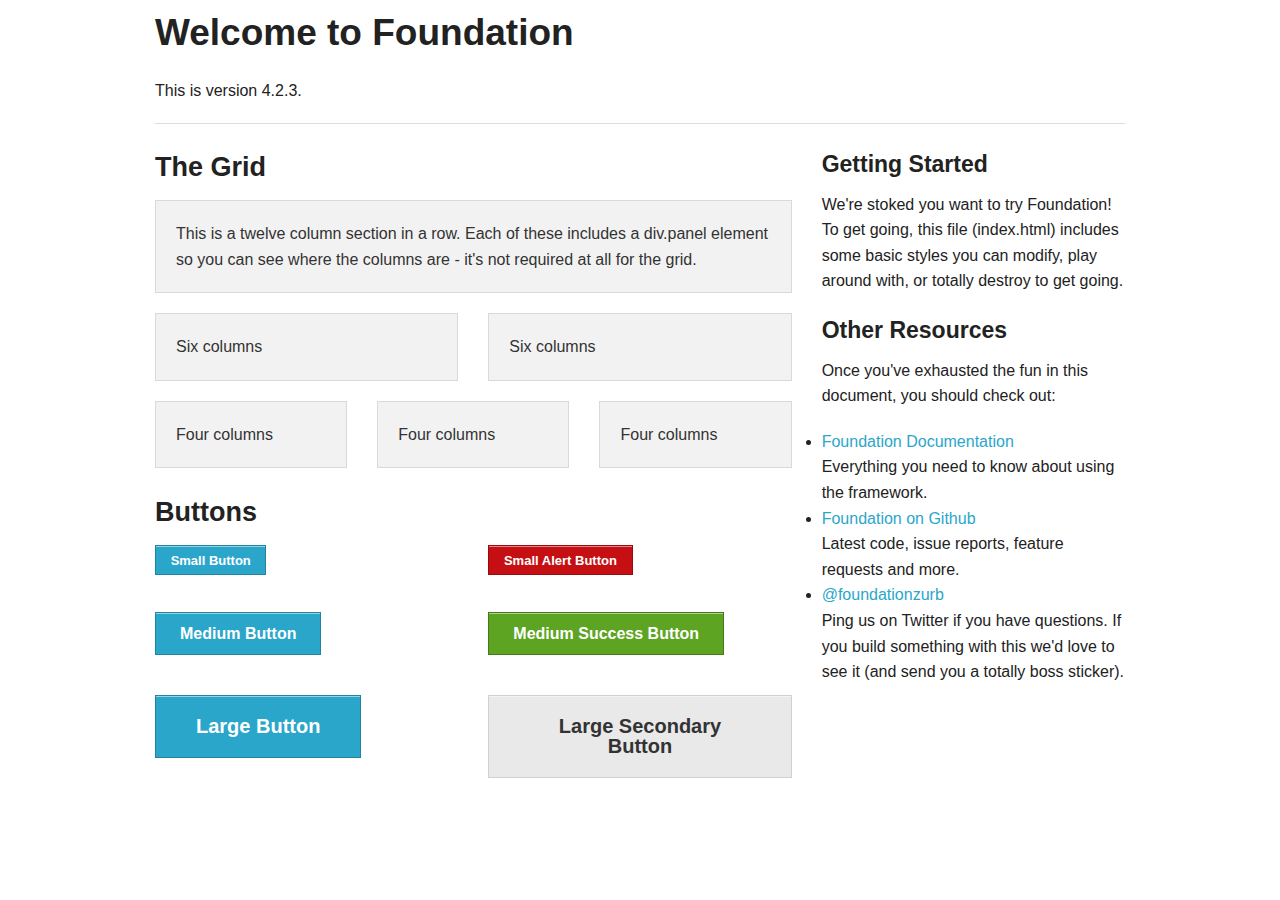
==== CowFarmdation/index.html @ d9a2bc39 "restart with zurb foundation" ====
<!DOCTYPE html>
<!--[if IE 8]> 				 <html class="no-js lt-ie9" lang="en" > <![endif]-->
<!--[if gt IE 8]><!--> <html class="no-js" lang="en" > <!--<![endif]-->

<head>
	<meta charset="utf-8" />
  <meta name="viewport" content="width=device-width" />
  <title>Foundation 4</title>

  
  <link rel="stylesheet" href="stylesheets/app.css" />
  

  <script src="javascripts/vendor/custom.modernizr.js"></script>

</head>
<body>

	<div class="row">
		<div class="large-12 columns">
			<h2>Welcome to Foundation</h2>
			<p>This is version 4.2.3.</p>
			<hr />
		</div>
	</div>

	<div class="row">
		<div class="large-8 columns">
			<h3>The Grid</h3>

			<!-- Grid Example -->
			<div class="row">
				<div class="large-12 columns">
					<div class="panel">
						<p>This is a twelve column section in a row. Each of these includes a div.panel element so you can see where the columns are - it's not required at all for the grid.</p>
					</div>
				</div>
			</div>
			<div class="row">
				<div class="large-6 columns">
					<div class="panel">
						<p>Six columns</p>
					</div>
				</div>
				<div class="large-6 columns">
					<div class="panel">
						<p>Six columns</p>
					</div>
				</div>
			</div>
			<div class="row">
				<div class="large-4 columns">
					<div class="panel">
						<p>Four columns</p>
					</div>
				</div>
				<div class="large-4 columns">
					<div class="panel">
						<p>Four columns</p>
					</div>
				</div>
				<div class="large-4 columns">
					<div class="panel">
						<p>Four columns</p>
					</div>
				</div>
			</div>

			<h3>Buttons</h3>

      <div class="row">
        <div class="large-6 columns">
          <p><a href="#" class="small button">Small Button</a></p>
          <p><a href="#" class="button">Medium Button</a></p>
          <p><a href="#" class="large button">Large Button</a></p>
        </div>
        <div class="large-6 columns">
          <p><a href="#" class="small alert button">Small Alert Button</a></p>
          <p><a href="#" class="success button">Medium Success Button</a></p>
          <p><a href="#" class="large secondary button">Large Secondary Button</a></p>
        </div>
      </div>
		</div>

		<div class="large-4 columns">
			<h4>Getting Started</h4>
			<p>We're stoked you want to try Foundation! To get going, this file (index.html) includes some basic styles you can modify, play around with, or totally destroy to get going.</p>

			<h4>Other Resources</h4>
			<p>Once you've exhausted the fun in this document, you should check out:</p>
			<ul class="disc">
				<li><a href="http://foundation.zurb.com/docs">Foundation Documentation</a><br />Everything you need to know about using the framework.</li>
				<li><a href="http://github.com/zurb/foundation">Foundation on Github</a><br />Latest code, issue reports, feature requests and more.</li>
				<li><a href="http://twitter.com/foundationzurb">@foundationzurb</a><br />Ping us on Twitter if you have questions. If you build something with this we'd love to see it (and send you a totally boss sticker).</li>
			</ul>
		</div>
	</div>

  <script>
  document.write('<script src=' +
  ('__proto__' in {} ? 'javascripts/vendor/zepto' : 'javascripts/vendor/jquery') +
  '.js><\/script>')
  </script>
  
  <script src="javascripts/foundation/foundation.js"></script>
	
	<script src="javascripts/foundation/foundation.alerts.js"></script>
	
	<script src="javascripts/foundation/foundation.clearing.js"></script>
	
	<script src="javascripts/foundation/foundation.cookie.js"></script>
	
	<script src="javascripts/foundation/foundation.dropdown.js"></script>
	
	<script src="javascripts/foundation/foundation.forms.js"></script>
	
	<script src="javascripts/foundation/foundation.interchange.js"></script>
	
	<script src="javascripts/foundation/foundation.joyride.js"></script>
	
	<script src="javascripts/foundation/foundation.magellan.js"></script>
	
	<script src="javascripts/foundation/foundation.orbit.js"></script>
	
	<script src="javascripts/foundation/foundation.placeholder.js"></script>
	
	<script src="javascripts/foundation/foundation.reveal.js"></script>
	
	<script src="javascripts/foundation/foundation.section.js"></script>
	
	<script src="javascripts/foundation/foundation.tooltips.js"></script>
	
	<script src="javascripts/foundation/foundation.topbar.js"></script>
	
  
  <script>
    $(document).foundation();
  </script>
</body>
</html>
---- CowFarmdation/stylesheets/app.css ----
/* normalize.css v2.1.1 | MIT License | git.io/normalize */
/* ==========================================================================
   HTML5 display definitions
   ========================================================================== */
/**
 * Correct `block` display not defined in IE 8/9.
 */
/* line 22, ../sass/_normalize.scss */
article,
aside,
details,
figcaption,
figure,
footer,
header,
hgroup,
main,
nav,
section,
summary {
  display: block;
}

/**
 * Correct `inline-block` display not defined in IE 8/9.
 */
/* line 32, ../sass/_normalize.scss */
audio,
canvas,
video {
  display: inline-block;
}

/**
 * Prevent modern browsers from displaying `audio` without controls.
 * Remove excess height in iOS 5 devices.
 */
/* line 41, ../sass/_normalize.scss */
audio:not([controls]) {
  display: none;
  height: 0;
}

/**
 * Address styling not present in IE 8/9.
 */
/* line 50, ../sass/_normalize.scss */
[hidden] {
  display: none;
}

/* ==========================================================================
   Base
   ========================================================================== */
/**
 * 1. Prevent system color scheme's background color being used in Firefox, IE,
 *    and Opera.
 * 2. Prevent system color scheme's text color being used in Firefox, IE, and
 *    Opera.
 * 3. Set default font family to sans-serif.
 * 4. Prevent iOS text size adjust after orientation change, without disabling
 *    user zoom.
 */
/* line 68, ../sass/_normalize.scss */
html {
  background: #fff;
  /* 1 */
  color: #000;
  /* 2 */
  font-family: sans-serif;
  /* 3 */
  -ms-text-size-adjust: 100%;
  /* 4 */
  -webkit-text-size-adjust: 100%;
  /* 4 */
}

/**
 * Remove default margin.
 */
/* line 80, ../sass/_normalize.scss */
body {
  margin: 0;
}

/* ==========================================================================
   Links
   ========================================================================== */
/**
 * Address `outline` inconsistency between Chrome and other browsers.
 */
/* line 92, ../sass/_normalize.scss */
a:focus {
  outline: thin dotted;
}

/**
 * Improve readability when focused and also mouse hovered in all browsers.
 */
/* line 101, ../sass/_normalize.scss */
a:active,
a:hover {
  outline: 0;
}

/* ==========================================================================
   Typography
   ========================================================================== */
/**
 * Address variable `h1` font-size and margin within `section` and `article`
 * contexts in Firefox 4+, Safari 5, and Chrome.
 */
/* line 114, ../sass/_normalize.scss */
h1 {
  font-size: 2em;
  margin: 0.67em 0;
}

/**
 * Address styling not present in IE 8/9, Safari 5, and Chrome.
 */
/* line 123, ../sass/_normalize.scss */
abbr[title] {
  border-bottom: 1px dotted;
}

/**
 * Address style set to `bolder` in Firefox 4+, Safari 5, and Chrome.
 */
/* line 132, ../sass/_normalize.scss */
b,
strong {
  font-weight: bold;
}

/**
 * Address styling not present in Safari 5 and Chrome.
 */
/* line 140, ../sass/_normalize.scss */
dfn {
  font-style: italic;
}

/**
 * Address differences between Firefox and other browsers.
 */
/* line 148, ../sass/_normalize.scss */
hr {
  -moz-box-sizing: content-box;
  box-sizing: content-box;
  height: 0;
}

/**
 * Address styling not present in IE 8/9.
 */
/* line 158, ../sass/_normalize.scss */
mark {
  background: #ff0;
  color: #000;
}

/**
 * Correct font family set oddly in Safari 5 and Chrome.
 */
/* line 170, ../sass/_normalize.scss */
code,
kbd,
pre,
samp {
  font-family: monospace, serif;
  font-size: 1em;
}

/**
 * Improve readability of pre-formatted text in all browsers.
 */
/* line 179, ../sass/_normalize.scss */
pre {
  white-space: pre-wrap;
}

/**
 * Set consistent quote types.
 */
/* line 187, ../sass/_normalize.scss */
q {
  quotes: "\201C" "\201D" "\2018" "\2019";
}

/**
 * Address inconsistent and variable font size in all browsers.
 */
/* line 195, ../sass/_normalize.scss */
small {
  font-size: 80%;
}

/**
 * Prevent `sub` and `sup` affecting `line-height` in all browsers.
 */
/* line 204, ../sass/_normalize.scss */
sub,
sup {
  font-size: 75%;
  line-height: 0;
  position: relative;
  vertical-align: baseline;
}

/* line 211, ../sass/_normalize.scss */
sup {
  top: -0.5em;
}

/* line 215, ../sass/_normalize.scss */
sub {
  bottom: -0.25em;
}

/* ==========================================================================
   Embedded content
   ========================================================================== */
/**
 * Remove border when inside `a` element in IE 8/9.
 */
/* line 227, ../sass/_normalize.scss */
img {
  border: 0;
}

/**
 * Correct overflow displayed oddly in IE 9.
 */
/* line 235, ../sass/_normalize.scss */
svg:not(:root) {
  overflow: hidden;
}

/* ==========================================================================
   Figures
   ========================================================================== */
/**
 * Address margin not present in IE 8/9 and Safari 5.
 */
/* line 247, ../sass/_normalize.scss */
figure {
  margin: 0;
}

/* ==========================================================================
   Forms
   ========================================================================== */
/**
 * Define consistent border, margin, and padding.
 */
/* line 259, ../sass/_normalize.scss */
fieldset {
  border: 1px solid #c0c0c0;
  margin: 0 2px;
  padding: 0.35em 0.625em 0.75em;
}

/**
 * 1. Correct `color` not being inherited in IE 8/9.
 * 2. Remove padding so people aren't caught out if they zero out fieldsets.
 */
/* line 270, ../sass/_normalize.scss */
legend {
  border: 0;
  /* 1 */
  padding: 0;
  /* 2 */
}

/**
 * 1. Correct font family not being inherited in all browsers.
 * 2. Correct font size not being inherited in all browsers.
 * 3. Address margins set differently in Firefox 4+, Safari 5, and Chrome.
 */
/* line 284, ../sass/_normalize.scss */
button,
input,
select,
textarea {
  font-family: inherit;
  /* 1 */
  font-size: 100%;
  /* 2 */
  margin: 0;
  /* 3 */
}

/**
 * Address Firefox 4+ setting `line-height` on `input` using `!important` in
 * the UA stylesheet.
 */
/* line 296, ../sass/_normalize.scss */
button,
input {
  line-height: normal;
}

/**
 * Address inconsistent `text-transform` inheritance for `button` and `select`.
 * All other form control elements do not inherit `text-transform` values.
 * Correct `button` style inheritance in Chrome, Safari 5+, and IE 8+.
 * Correct `select` style inheritance in Firefox 4+ and Opera.
 */
/* line 308, ../sass/_normalize.scss */
button,
select {
  text-transform: none;
}

/**
 * 1. Avoid the WebKit bug in Android 4.0.* where (2) destroys native `audio`
 *    and `video` controls.
 * 2. Correct inability to style clickable `input` types in iOS.
 * 3. Improve usability and consistency of cursor style between image-type
 *    `input` and others.
 */
/* line 323, ../sass/_normalize.scss */
button,
html input[type="button"],
input[type="reset"],
input[type="submit"] {
  -webkit-appearance: button;
  /* 2 */
  cursor: pointer;
  /* 3 */
}

/**
 * Re-set default cursor for disabled elements.
 */
/* line 333, ../sass/_normalize.scss */
button[disabled],
html input[disabled] {
  cursor: default;
}

/**
 * 1. Address box sizing set to `content-box` in IE 8/9.
 * 2. Remove excess padding in IE 8/9.
 */
/* line 343, ../sass/_normalize.scss */
input[type="checkbox"],
input[type="radio"] {
  box-sizing: border-box;
  /* 1 */
  padding: 0;
  /* 2 */
}

/**
 * 1. Address `appearance` set to `searchfield` in Safari 5 and Chrome.
 * 2. Address `box-sizing` set to `border-box` in Safari 5 and Chrome
 *    (include `-moz` to future-proof).
 */
/* line 354, ../sass/_normalize.scss */
input[type="search"] {
  -webkit-appearance: textfield;
  /* 1 */
  -moz-box-sizing: content-box;
  -webkit-box-sizing: content-box;
  /* 2 */
  box-sizing: content-box;
}

/**
 * Remove inner padding and search cancel button in Safari 5 and Chrome
 * on OS X.
 */
/* line 367, ../sass/_normalize.scss */
input[type="search"]::-webkit-search-cancel-button,
input[type="search"]::-webkit-search-decoration {
  -webkit-appearance: none;
}

/**
 * Remove inner padding and border in Firefox 4+.
 */
/* line 376, ../sass/_normalize.scss */
button::-moz-focus-inner,
input::-moz-focus-inner {
  border: 0;
  padding: 0;
}

/**
 * 1. Remove default vertical scrollbar in IE 8/9.
 * 2. Improve readability and alignment in all browsers.
 */
/* line 386, ../sass/_normalize.scss */
textarea {
  overflow: auto;
  /* 1 */
  vertical-align: top;
  /* 2 */
}

/* ==========================================================================
   Tables
   ========================================================================== */
/**
 * Remove most spacing between table cells.
 */
/* line 399, ../sass/_normalize.scss */
table {
  border-collapse: collapse;
  border-spacing: 0;
}

/* line 241, ../../../../../../../.rvm/gems/ruby-2.0.0-p195@CowFoundation/gems/zurb-foundation-4.2.3/scss/foundation/components/_global.scss */
*,
*:before,
*:after {
  -moz-box-sizing: border-box;
  -webkit-box-sizing: border-box;
  box-sizing: border-box;
}

/* line 246, ../../../../../../../.rvm/gems/ruby-2.0.0-p195@CowFoundation/gems/zurb-foundation-4.2.3/scss/foundation/components/_global.scss */
html,
body {
  font-size: 100%;
}

/* line 249, ../../../../../../../.rvm/gems/ruby-2.0.0-p195@CowFoundation/gems/zurb-foundation-4.2.3/scss/foundation/components/_global.scss */
body {
  background: white;
  color: #222222;
  padding: 0;
  margin: 0;
  font-family: "Helvetica Neue", "Helvetica", Helvetica, Arial, sans-serif;
  font-weight: normal;
  font-style: normal;
  line-height: 1;
  position: relative;
  cursor: default;
}

/* line 262, ../../../../../../../.rvm/gems/ruby-2.0.0-p195@CowFoundation/gems/zurb-foundation-4.2.3/scss/foundation/components/_global.scss */
a:hover {
  cursor: pointer;
}

/* line 265, ../../../../../../../.rvm/gems/ruby-2.0.0-p195@CowFoundation/gems/zurb-foundation-4.2.3/scss/foundation/components/_global.scss */
a:focus {
  outline: none;
}

/* line 270, ../../../../../../../.rvm/gems/ruby-2.0.0-p195@CowFoundation/gems/zurb-foundation-4.2.3/scss/foundation/components/_global.scss */
img,
object,
embed {
  max-width: 100%;
  height: auto;
}

/* line 273, ../../../../../../../.rvm/gems/ruby-2.0.0-p195@CowFoundation/gems/zurb-foundation-4.2.3/scss/foundation/components/_global.scss */
object,
embed {
  height: 100%;
}

/* line 274, ../../../../../../../.rvm/gems/ruby-2.0.0-p195@CowFoundation/gems/zurb-foundation-4.2.3/scss/foundation/components/_global.scss */
img {
  -ms-interpolation-mode: bicubic;
}

/* line 280, ../../../../../../../.rvm/gems/ruby-2.0.0-p195@CowFoundation/gems/zurb-foundation-4.2.3/scss/foundation/components/_global.scss */
#map_canvas img,
#map_canvas embed,
#map_canvas object,
.map_canvas img,
.map_canvas embed,
.map_canvas object {
  max-width: none !important;
}

/* line 285, ../../../../../../../.rvm/gems/ruby-2.0.0-p195@CowFoundation/gems/zurb-foundation-4.2.3/scss/foundation/components/_global.scss */
.left {
  float: left !important;
}

/* line 286, ../../../../../../../.rvm/gems/ruby-2.0.0-p195@CowFoundation/gems/zurb-foundation-4.2.3/scss/foundation/components/_global.scss */
.right {
  float: right !important;
}

/* line 287, ../../../../../../../.rvm/gems/ruby-2.0.0-p195@CowFoundation/gems/zurb-foundation-4.2.3/scss/foundation/components/_global.scss */
.text-left {
  text-align: left !important;
}

/* line 288, ../../../../../../../.rvm/gems/ruby-2.0.0-p195@CowFoundation/gems/zurb-foundation-4.2.3/scss/foundation/components/_global.scss */
.text-right {
  text-align: right !important;
}

/* line 289, ../../../../../../../.rvm/gems/ruby-2.0.0-p195@CowFoundation/gems/zurb-foundation-4.2.3/scss/foundation/components/_global.scss */
.text-center {
  text-align: center !important;
}

/* line 290, ../../../../../../../.rvm/gems/ruby-2.0.0-p195@CowFoundation/gems/zurb-foundation-4.2.3/scss/foundation/components/_global.scss */
.text-justify {
  text-align: justify !important;
}

/* line 291, ../../../../../../../.rvm/gems/ruby-2.0.0-p195@CowFoundation/gems/zurb-foundation-4.2.3/scss/foundation/components/_global.scss */
.hide {
  display: none;
}

/* line 297, ../../../../../../../.rvm/gems/ruby-2.0.0-p195@CowFoundation/gems/zurb-foundation-4.2.3/scss/foundation/components/_global.scss */
.antialiased {
  -webkit-font-smoothing: antialiased;
}

/* line 300, ../../../../../../../.rvm/gems/ruby-2.0.0-p195@CowFoundation/gems/zurb-foundation-4.2.3/scss/foundation/components/_global.scss */
img {
  display: inline-block;
  vertical-align: middle;
}

/* line 310, ../../../../../../../.rvm/gems/ruby-2.0.0-p195@CowFoundation/gems/zurb-foundation-4.2.3/scss/foundation/components/_global.scss */
textarea {
  height: auto;
  min-height: 50px;
}

/* line 313, ../../../../../../../.rvm/gems/ruby-2.0.0-p195@CowFoundation/gems/zurb-foundation-4.2.3/scss/foundation/components/_global.scss */
select {
  width: 100%;
}

/* Grid HTML Classes */
/* line 116, ../../../../../../../.rvm/gems/ruby-2.0.0-p195@CowFoundation/gems/zurb-foundation-4.2.3/scss/foundation/components/_grid.scss */
.row {
  width: 100%;
  margin-left: auto;
  margin-right: auto;
  margin-top: 0;
  margin-bottom: 0;
  max-width: 62.5em;
  *zoom: 1;
}
/* line 121, ../../../../../../../.rvm/gems/ruby-2.0.0-p195@CowFoundation/gems/zurb-foundation-4.2.3/scss/foundation/components/_global.scss */
.row:before, .row:after {
  content: " ";
  display: table;
}
/* line 122, ../../../../../../../.rvm/gems/ruby-2.0.0-p195@CowFoundation/gems/zurb-foundation-4.2.3/scss/foundation/components/_global.scss */
.row:after {
  clear: both;
}
/* line 121, ../../../../../../../.rvm/gems/ruby-2.0.0-p195@CowFoundation/gems/zurb-foundation-4.2.3/scss/foundation/components/_grid.scss */
.row.collapse .column,
.row.collapse .columns {
  position: relative;
  padding-left: 0;
  padding-right: 0;
  float: left;
}
/* line 124, ../../../../../../../.rvm/gems/ruby-2.0.0-p195@CowFoundation/gems/zurb-foundation-4.2.3/scss/foundation/components/_grid.scss */
.row .row {
  width: auto;
  margin-left: -0.9375em;
  margin-right: -0.9375em;
  margin-top: 0;
  margin-bottom: 0;
  max-width: none;
  *zoom: 1;
}
/* line 121, ../../../../../../../.rvm/gems/ruby-2.0.0-p195@CowFoundation/gems/zurb-foundation-4.2.3/scss/foundation/components/_global.scss */
.row .row:before, .row .row:after {
  content: " ";
  display: table;
}
/* line 122, ../../../../../../../.rvm/gems/ruby-2.0.0-p195@CowFoundation/gems/zurb-foundation-4.2.3/scss/foundation/components/_global.scss */
.row .row:after {
  clear: both;
}
/* line 125, ../../../../../../../.rvm/gems/ruby-2.0.0-p195@CowFoundation/gems/zurb-foundation-4.2.3/scss/foundation/components/_grid.scss */
.row .row.collapse {
  width: auto;
  margin: 0;
  max-width: none;
  *zoom: 1;
}
/* line 121, ../../../../../../../.rvm/gems/ruby-2.0.0-p195@CowFoundation/gems/zurb-foundation-4.2.3/scss/foundation/components/_global.scss */
.row .row.collapse:before, .row .row.collapse:after {
  content: " ";
  display: table;
}
/* line 122, ../../../../../../../.rvm/gems/ruby-2.0.0-p195@CowFoundation/gems/zurb-foundation-4.2.3/scss/foundation/components/_global.scss */
.row .row.collapse:after {
  clear: both;
}

/* line 130, ../../../../../../../.rvm/gems/ruby-2.0.0-p195@CowFoundation/gems/zurb-foundation-4.2.3/scss/foundation/components/_grid.scss */
.column,
.columns {
  position: relative;
  padding-left: 0.9375em;
  padding-right: 0.9375em;
  width: 100%;
  float: left;
}

@media only screen {
  /* line 135, ../../../../../../../.rvm/gems/ruby-2.0.0-p195@CowFoundation/gems/zurb-foundation-4.2.3/scss/foundation/components/_grid.scss */
  .column,
  .columns {
    position: relative;
    padding-left: 0.9375em;
    padding-right: 0.9375em;
    float: left;
  }

  /* line 138, ../../../../../../../.rvm/gems/ruby-2.0.0-p195@CowFoundation/gems/zurb-foundation-4.2.3/scss/foundation/components/_grid.scss */
  .small-1 {
    position: relative;
    width: 8.33333%;
  }

  /* line 138, ../../../../../../../.rvm/gems/ruby-2.0.0-p195@CowFoundation/gems/zurb-foundation-4.2.3/scss/foundation/components/_grid.scss */
  .small-2 {
    position: relative;
    width: 16.66667%;
  }

  /* line 138, ../../../../../../../.rvm/gems/ruby-2.0.0-p195@CowFoundation/gems/zurb-foundation-4.2.3/scss/foundation/components/_grid.scss */
  .small-3 {
    position: relative;
    width: 25%;
  }

  /* line 138, ../../../../../../../.rvm/gems/ruby-2.0.0-p195@CowFoundation/gems/zurb-foundation-4.2.3/scss/foundation/components/_grid.scss */
  .small-4 {
    position: relative;
    width: 33.33333%;
  }

  /* line 138, ../../../../../../../.rvm/gems/ruby-2.0.0-p195@CowFoundation/gems/zurb-foundation-4.2.3/scss/foundation/components/_grid.scss */
  .small-5 {
    position: relative;
    width: 41.66667%;
  }

  /* line 138, ../../../../../../../.rvm/gems/ruby-2.0.0-p195@CowFoundation/gems/zurb-foundation-4.2.3/scss/foundation/components/_grid.scss */
  .small-6 {
    position: relative;
    width: 50%;
  }

  /* line 138, ../../../../../../../.rvm/gems/ruby-2.0.0-p195@CowFoundation/gems/zurb-foundation-4.2.3/scss/foundation/components/_grid.scss */
  .small-7 {
    position: relative;
    width: 58.33333%;
  }

  /* line 138, ../../../../../../../.rvm/gems/ruby-2.0.0-p195@CowFoundation/gems/zurb-foundation-4.2.3/scss/foundation/components/_grid.scss */
  .small-8 {
    position: relative;
    width: 66.66667%;
  }

  /* line 138, ../../../../../../../.rvm/gems/ruby-2.0.0-p195@CowFoundation/gems/zurb-foundation-4.2.3/scss/foundation/components/_grid.scss */
  .small-9 {
    position: relative;
    width: 75%;
  }

  /* line 138, ../../../../../../../.rvm/gems/ruby-2.0.0-p195@CowFoundation/gems/zurb-foundation-4.2.3/scss/foundation/components/_grid.scss */
  .small-10 {
    position: relative;
    width: 83.33333%;
  }

  /* line 138, ../../../../../../../.rvm/gems/ruby-2.0.0-p195@CowFoundation/gems/zurb-foundation-4.2.3/scss/foundation/components/_grid.scss */
  .small-11 {
    position: relative;
    width: 91.66667%;
  }

  /* line 138, ../../../../../../../.rvm/gems/ruby-2.0.0-p195@CowFoundation/gems/zurb-foundation-4.2.3/scss/foundation/components/_grid.scss */
  .small-12 {
    position: relative;
    width: 100%;
  }

  /* line 142, ../../../../../../../.rvm/gems/ruby-2.0.0-p195@CowFoundation/gems/zurb-foundation-4.2.3/scss/foundation/components/_grid.scss */
  .small-offset-0 {
    position: relative;
    margin-left: 0%;
  }

  /* line 142, ../../../../../../../.rvm/gems/ruby-2.0.0-p195@CowFoundation/gems/zurb-foundation-4.2.3/scss/foundation/components/_grid.scss */
  .small-offset-1 {
    position: relative;
    margin-left: 8.33333%;
  }

  /* line 142, ../../../../../../../.rvm/gems/ruby-2.0.0-p195@CowFoundation/gems/zurb-foundation-4.2.3/scss/foundation/components/_grid.scss */
  .small-offset-2 {
    position: relative;
    margin-left: 16.66667%;
  }

  /* line 142, ../../../../../../../.rvm/gems/ruby-2.0.0-p195@CowFoundation/gems/zurb-foundation-4.2.3/scss/foundation/components/_grid.scss */
  .small-offset-3 {
    position: relative;
    margin-left: 25%;
  }

  /* line 142, ../../../../../../../.rvm/gems/ruby-2.0.0-p195@CowFoundation/gems/zurb-foundation-4.2.3/scss/foundation/components/_grid.scss */
  .small-offset-4 {
    position: relative;
    margin-left: 33.33333%;
  }

  /* line 142, ../../../../../../../.rvm/gems/ruby-2.0.0-p195@CowFoundation/gems/zurb-foundation-4.2.3/scss/foundation/components/_grid.scss */
  .small-offset-5 {
    position: relative;
    margin-left: 41.66667%;
  }

  /* line 142, ../../../../../../../.rvm/gems/ruby-2.0.0-p195@CowFoundation/gems/zurb-foundation-4.2.3/scss/foundation/components/_grid.scss */
  .small-offset-6 {
    position: relative;
    margin-left: 50%;
  }

  /* line 142, ../../../../../../../.rvm/gems/ruby-2.0.0-p195@CowFoundation/gems/zurb-foundation-4.2.3/scss/foundation/components/_grid.scss */
  .small-offset-7 {
    position: relative;
    margin-left: 58.33333%;
  }

  /* line 142, ../../../../../../../.rvm/gems/ruby-2.0.0-p195@CowFoundation/gems/zurb-foundation-4.2.3/scss/foundation/components/_grid.scss */
  .small-offset-8 {
    position: relative;
    margin-left: 66.66667%;
  }

  /* line 142, ../../../../../../../.rvm/gems/ruby-2.0.0-p195@CowFoundation/gems/zurb-foundation-4.2.3/scss/foundation/components/_grid.scss */
  .small-offset-9 {
    position: relative;
    margin-left: 75%;
  }

  /* line 142, ../../../../../../../.rvm/gems/ruby-2.0.0-p195@CowFoundation/gems/zurb-foundation-4.2.3/scss/foundation/components/_grid.scss */
  .small-offset-10 {
    position: relative;
    margin-left: 83.33333%;
  }

  /* line 145, ../../../../../../../.rvm/gems/ruby-2.0.0-p195@CowFoundation/gems/zurb-foundation-4.2.3/scss/foundation/components/_grid.scss */
  [class*="column"] + [class*="column"]:last-child {
    float: right;
  }

  /* line 146, ../../../../../../../.rvm/gems/ruby-2.0.0-p195@CowFoundation/gems/zurb-foundation-4.2.3/scss/foundation/components/_grid.scss */
  [class*="column"] + [class*="column"].end {
    float: left;
  }

  /* line 149, ../../../../../../../.rvm/gems/ruby-2.0.0-p195@CowFoundation/gems/zurb-foundation-4.2.3/scss/foundation/components/_grid.scss */
  .column.small-centered,
  .columns.small-centered {
    position: relative;
    margin-left: auto;
    margin-right: auto;
    float: none !important;
  }
}
/* Styles for screens that are atleast 768px; */
@media only screen and (min-width: 768px) {
  /* line 156, ../../../../../../../.rvm/gems/ruby-2.0.0-p195@CowFoundation/gems/zurb-foundation-4.2.3/scss/foundation/components/_grid.scss */
  .large-1 {
    position: relative;
    width: 8.33333%;
  }

  /* line 156, ../../../../../../../.rvm/gems/ruby-2.0.0-p195@CowFoundation/gems/zurb-foundation-4.2.3/scss/foundation/components/_grid.scss */
  .large-2 {
    position: relative;
    width: 16.66667%;
  }

  /* line 156, ../../../../../../../.rvm/gems/ruby-2.0.0-p195@CowFoundation/gems/zurb-foundation-4.2.3/scss/foundation/components/_grid.scss */
  .large-3 {
    position: relative;
    width: 25%;
  }

  /* line 156, ../../../../../../../.rvm/gems/ruby-2.0.0-p195@CowFoundation/gems/zurb-foundation-4.2.3/scss/foundation/components/_grid.scss */
  .large-4 {
    position: relative;
    width: 33.33333%;
  }

  /* line 156, ../../../../../../../.rvm/gems/ruby-2.0.0-p195@CowFoundation/gems/zurb-foundation-4.2.3/scss/foundation/components/_grid.scss */
  .large-5 {
    position: relative;
    width: 41.66667%;
  }

  /* line 156, ../../../../../../../.rvm/gems/ruby-2.0.0-p195@CowFoundation/gems/zurb-foundation-4.2.3/scss/foundation/components/_grid.scss */
  .large-6 {
    position: relative;
    width: 50%;
  }

  /* line 156, ../../../../../../../.rvm/gems/ruby-2.0.0-p195@CowFoundation/gems/zurb-foundation-4.2.3/scss/foundation/components/_grid.scss */
  .large-7 {
    position: relative;
    width: 58.33333%;
  }

  /* line 156, ../../../../../../../.rvm/gems/ruby-2.0.0-p195@CowFoundation/gems/zurb-foundation-4.2.3/scss/foundation/components/_grid.scss */
  .large-8 {
    position: relative;
    width: 66.66667%;
  }

  /* line 156, ../../../../../../../.rvm/gems/ruby-2.0.0-p195@CowFoundation/gems/zurb-foundation-4.2.3/scss/foundation/components/_grid.scss */
  .large-9 {
    position: relative;
    width: 75%;
  }

  /* line 156, ../../../../../../../.rvm/gems/ruby-2.0.0-p195@CowFoundation/gems/zurb-foundation-4.2.3/scss/foundation/components/_grid.scss */
  .large-10 {
    position: relative;
    width: 83.33333%;
  }

  /* line 156, ../../../../../../../.rvm/gems/ruby-2.0.0-p195@CowFoundation/gems/zurb-foundation-4.2.3/scss/foundation/components/_grid.scss */
  .large-11 {
    position: relative;
    width: 91.66667%;
  }

  /* line 156, ../../../../../../../.rvm/gems/ruby-2.0.0-p195@CowFoundation/gems/zurb-foundation-4.2.3/scss/foundation/components/_grid.scss */
  .large-12 {
    position: relative;
    width: 100%;
  }

  /* line 160, ../../../../../../../.rvm/gems/ruby-2.0.0-p195@CowFoundation/gems/zurb-foundation-4.2.3/scss/foundation/components/_grid.scss */
  .row .large-offset-0 {
    position: relative;
    margin-left: 0%;
  }

  /* line 160, ../../../../../../../.rvm/gems/ruby-2.0.0-p195@CowFoundation/gems/zurb-foundation-4.2.3/scss/foundation/components/_grid.scss */
  .row .large-offset-1 {
    position: relative;
    margin-left: 8.33333%;
  }

  /* line 160, ../../../../../../../.rvm/gems/ruby-2.0.0-p195@CowFoundation/gems/zurb-foundation-4.2.3/scss/foundation/components/_grid.scss */
  .row .large-offset-2 {
    position: relative;
    margin-left: 16.66667%;
  }

  /* line 160, ../../../../../../../.rvm/gems/ruby-2.0.0-p195@CowFoundation/gems/zurb-foundation-4.2.3/scss/foundation/components/_grid.scss */
  .row .large-offset-3 {
    position: relative;
    margin-left: 25%;
  }

  /* line 160, ../../../../../../../.rvm/gems/ruby-2.0.0-p195@CowFoundation/gems/zurb-foundation-4.2.3/scss/foundation/components/_grid.scss */
  .row .large-offset-4 {
    position: relative;
    margin-left: 33.33333%;
  }

  /* line 160, ../../../../../../../.rvm/gems/ruby-2.0.0-p195@CowFoundation/gems/zurb-foundation-4.2.3/scss/foundation/components/_grid.scss */
  .row .large-offset-5 {
    position: relative;
    margin-left: 41.66667%;
  }

  /* line 160, ../../../../../../../.rvm/gems/ruby-2.0.0-p195@CowFoundation/gems/zurb-foundation-4.2.3/scss/foundation/components/_grid.scss */
  .row .large-offset-6 {
    position: relative;
    margin-left: 50%;
  }

  /* line 160, ../../../../../../../.rvm/gems/ruby-2.0.0-p195@CowFoundation/gems/zurb-foundation-4.2.3/scss/foundation/components/_grid.scss */
  .row .large-offset-7 {
    position: relative;
    margin-left: 58.33333%;
  }

  /* line 160, ../../../../../../../.rvm/gems/ruby-2.0.0-p195@CowFoundation/gems/zurb-foundation-4.2.3/scss/foundation/components/_grid.scss */
  .row .large-offset-8 {
    position: relative;
    margin-left: 66.66667%;
  }

  /* line 160, ../../../../../../../.rvm/gems/ruby-2.0.0-p195@CowFoundation/gems/zurb-foundation-4.2.3/scss/foundation/components/_grid.scss */
  .row .large-offset-9 {
    position: relative;
    margin-left: 75%;
  }

  /* line 160, ../../../../../../../.rvm/gems/ruby-2.0.0-p195@CowFoundation/gems/zurb-foundation-4.2.3/scss/foundation/components/_grid.scss */
  .row .large-offset-10 {
    position: relative;
    margin-left: 83.33333%;
  }

  /* line 160, ../../../../../../../.rvm/gems/ruby-2.0.0-p195@CowFoundation/gems/zurb-foundation-4.2.3/scss/foundation/components/_grid.scss */
  .row .large-offset-11 {
    position: relative;
    margin-left: 91.66667%;
  }

  /* line 164, ../../../../../../../.rvm/gems/ruby-2.0.0-p195@CowFoundation/gems/zurb-foundation-4.2.3/scss/foundation/components/_grid.scss */
  .push-1 {
    position: relative;
    left: 8.33333%;
    right: auto;
  }

  /* line 165, ../../../../../../../.rvm/gems/ruby-2.0.0-p195@CowFoundation/gems/zurb-foundation-4.2.3/scss/foundation/components/_grid.scss */
  .pull-1 {
    position: relative;
    right: 8.33333%;
    left: auto;
  }

  /* line 164, ../../../../../../../.rvm/gems/ruby-2.0.0-p195@CowFoundation/gems/zurb-foundation-4.2.3/scss/foundation/components/_grid.scss */
  .push-2 {
    position: relative;
    left: 16.66667%;
    right: auto;
  }

  /* line 165, ../../../../../../../.rvm/gems/ruby-2.0.0-p195@CowFoundation/gems/zurb-foundation-4.2.3/scss/foundation/components/_grid.scss */
  .pull-2 {
    position: relative;
    right: 16.66667%;
    left: auto;
  }

  /* line 164, ../../../../../../../.rvm/gems/ruby-2.0.0-p195@CowFoundation/gems/zurb-foundation-4.2.3/scss/foundation/components/_grid.scss */
  .push-3 {
    position: relative;
    left: 25%;
    right: auto;
  }

  /* line 165, ../../../../../../../.rvm/gems/ruby-2.0.0-p195@CowFoundation/gems/zurb-foundation-4.2.3/scss/foundation/components/_grid.scss */
  .pull-3 {
    position: relative;
    right: 25%;
    left: auto;
  }

  /* line 164, ../../../../../../../.rvm/gems/ruby-2.0.0-p195@CowFoundation/gems/zurb-foundation-4.2.3/scss/foundation/components/_grid.scss */
  .push-4 {
    position: relative;
    left: 33.33333%;
    right: auto;
  }

  /* line 165, ../../../../../../../.rvm/gems/ruby-2.0.0-p195@CowFoundation/gems/zurb-foundation-4.2.3/scss/foundation/components/_grid.scss */
  .pull-4 {
    position: relative;
    right: 33.33333%;
    left: auto;
  }

  /* line 164, ../../../../../../../.rvm/gems/ruby-2.0.0-p195@CowFoundation/gems/zurb-foundation-4.2.3/scss/foundation/components/_grid.scss */
  .push-5 {
    position: relative;
    left: 41.66667%;
    right: auto;
  }

  /* line 165, ../../../../../../../.rvm/gems/ruby-2.0.0-p195@CowFoundation/gems/zurb-foundation-4.2.3/scss/foundation/components/_grid.scss */
  .pull-5 {
    position: relative;
    right: 41.66667%;
    left: auto;
  }

  /* line 164, ../../../../../../../.rvm/gems/ruby-2.0.0-p195@CowFoundation/gems/zurb-foundation-4.2.3/scss/foundation/components/_grid.scss */
  .push-6 {
    position: relative;
    left: 50%;
    right: auto;
  }

  /* line 165, ../../../../../../../.rvm/gems/ruby-2.0.0-p195@CowFoundation/gems/zurb-foundation-4.2.3/scss/foundation/components/_grid.scss */
  .pull-6 {
    position: relative;
    right: 50%;
    left: auto;
  }

  /* line 164, ../../../../../../../.rvm/gems/ruby-2.0.0-p195@CowFoundation/gems/zurb-foundation-4.2.3/scss/foundation/components/_grid.scss */
  .push-7 {
    position: relative;
    left: 58.33333%;
    right: auto;
  }

  /* line 165, ../../../../../../../.rvm/gems/ruby-2.0.0-p195@CowFoundation/gems/zurb-foundation-4.2.3/scss/foundation/components/_grid.scss */
  .pull-7 {
    position: relative;
    right: 58.33333%;
    left: auto;
  }

  /* line 164, ../../../../../../../.rvm/gems/ruby-2.0.0-p195@CowFoundation/gems/zurb-foundation-4.2.3/scss/foundation/components/_grid.scss */
  .push-8 {
    position: relative;
    left: 66.66667%;
    right: auto;
  }

  /* line 165, ../../../../../../../.rvm/gems/ruby-2.0.0-p195@CowFoundation/gems/zurb-foundation-4.2.3/scss/foundation/components/_grid.scss */
  .pull-8 {
    position: relative;
    right: 66.66667%;
    left: auto;
  }

  /* line 164, ../../../../../../../.rvm/gems/ruby-2.0.0-p195@CowFoundation/gems/zurb-foundation-4.2.3/scss/foundation/components/_grid.scss */
  .push-9 {
    position: relative;
    left: 75%;
    right: auto;
  }

  /* line 165, ../../../../../../../.rvm/gems/ruby-2.0.0-p195@CowFoundation/gems/zurb-foundation-4.2.3/scss/foundation/components/_grid.scss */
  .pull-9 {
    position: relative;
    right: 75%;
    left: auto;
  }

  /* line 164, ../../../../../../../.rvm/gems/ruby-2.0.0-p195@CowFoundation/gems/zurb-foundation-4.2.3/scss/foundation/components/_grid.scss */
  .push-10 {
    position: relative;
    left: 83.33333%;
    right: auto;
  }

  /* line 165, ../../../../../../../.rvm/gems/ruby-2.0.0-p195@CowFoundation/gems/zurb-foundation-4.2.3/scss/foundation/components/_grid.scss */
  .pull-10 {
    position: relative;
    right: 83.33333%;
    left: auto;
  }

  /* line 164, ../../../../../../../.rvm/gems/ruby-2.0.0-p195@CowFoundation/gems/zurb-foundation-4.2.3/scss/foundation/components/_grid.scss */
  .push-11 {
    position: relative;
    left: 91.66667%;
    right: auto;
  }

  /* line 165, ../../../../../../../.rvm/gems/ruby-2.0.0-p195@CowFoundation/gems/zurb-foundation-4.2.3/scss/foundation/components/_grid.scss */
  .pull-11 {
    position: relative;
    right: 91.66667%;
    left: auto;
  }

  /* line 169, ../../../../../../../.rvm/gems/ruby-2.0.0-p195@CowFoundation/gems/zurb-foundation-4.2.3/scss/foundation/components/_grid.scss */
  .column.large-centered,
  .columns.large-centered {
    position: relative;
    margin-left: auto;
    margin-right: auto;
    float: none !important;
  }

  /* line 172, ../../../../../../../.rvm/gems/ruby-2.0.0-p195@CowFoundation/gems/zurb-foundation-4.2.3/scss/foundation/components/_grid.scss */
  .column.large-uncentered,
  .columns.large-uncentered {
    margin-left: 0;
    margin-right: 0;
    float: left !important;
  }

  /* line 179, ../../../../../../../.rvm/gems/ruby-2.0.0-p195@CowFoundation/gems/zurb-foundation-4.2.3/scss/foundation/components/_grid.scss */
  .column.large-uncentered.opposite,
  .columns.large-uncentered.opposite {
    float: right !important;
  }
}
/* Foundation Visibility HTML Classes */
/* line 11, ../../../../../../../.rvm/gems/ruby-2.0.0-p195@CowFoundation/gems/zurb-foundation-4.2.3/scss/foundation/components/_visibility.scss */
.show-for-small,
.show-for-medium-down,
.show-for-large-down {
  display: inherit !important;
}

/* line 17, ../../../../../../../.rvm/gems/ruby-2.0.0-p195@CowFoundation/gems/zurb-foundation-4.2.3/scss/foundation/components/_visibility.scss */
.show-for-medium,
.show-for-medium-up,
.show-for-large,
.show-for-large-up,
.show-for-xlarge {
  display: none !important;
}

/* line 23, ../../../../../../../.rvm/gems/ruby-2.0.0-p195@CowFoundation/gems/zurb-foundation-4.2.3/scss/foundation/components/_visibility.scss */
.hide-for-medium,
.hide-for-medium-up,
.hide-for-large,
.hide-for-large-up,
.hide-for-xlarge {
  display: inherit !important;
}

/* line 27, ../../../../../../../.rvm/gems/ruby-2.0.0-p195@CowFoundation/gems/zurb-foundation-4.2.3/scss/foundation/components/_visibility.scss */
.hide-for-small,
.hide-for-medium-down,
.hide-for-large-down {
  display: none !important;
}

/* Specific visilbity for tables */
/* line 38, ../../../../../../../.rvm/gems/ruby-2.0.0-p195@CowFoundation/gems/zurb-foundation-4.2.3/scss/foundation/components/_visibility.scss */
table.show-for-small, table.show-for-medium-down, table.show-for-large-down, table.hide-for-medium, table.hide-for-medium-up, table.hide-for-large, table.hide-for-large-up, table.hide-for-xlarge {
  display: table;
}

/* line 48, ../../../../../../../.rvm/gems/ruby-2.0.0-p195@CowFoundation/gems/zurb-foundation-4.2.3/scss/foundation/components/_visibility.scss */
thead.show-for-small, thead.show-for-medium-down, thead.show-for-large-down, thead.hide-for-medium, thead.hide-for-medium-up, thead.hide-for-large, thead.hide-for-large-up, thead.hide-for-xlarge {
  display: table-header-group !important;
}

/* line 58, ../../../../../../../.rvm/gems/ruby-2.0.0-p195@CowFoundation/gems/zurb-foundation-4.2.3/scss/foundation/components/_visibility.scss */
tbody.show-for-small, tbody.show-for-medium-down, tbody.show-for-large-down, tbody.hide-for-medium, tbody.hide-for-medium-up, tbody.hide-for-large, tbody.hide-for-large-up, tbody.hide-for-xlarge {
  display: table-row-group !important;
}

/* line 68, ../../../../../../../.rvm/gems/ruby-2.0.0-p195@CowFoundation/gems/zurb-foundation-4.2.3/scss/foundation/components/_visibility.scss */
tr.show-for-small, tr.show-for-medium-down, tr.show-for-large-down, tr.hide-for-medium, tr.hide-for-medium-up, tr.hide-for-large, tr.hide-for-large-up, tr.hide-for-xlarge {
  display: table-row !important;
}

/* line 79, ../../../../../../../.rvm/gems/ruby-2.0.0-p195@CowFoundation/gems/zurb-foundation-4.2.3/scss/foundation/components/_visibility.scss */
td.show-for-small, td.show-for-medium-down, td.show-for-large-down, td.hide-for-medium, td.hide-for-medium-up, td.hide-for-large, td.hide-for-large-up, td.hide-for-xlarge,
th.show-for-small,
th.show-for-medium-down,
th.show-for-large-down,
th.hide-for-medium,
th.hide-for-medium-up,
th.hide-for-large,
th.hide-for-large-up,
th.hide-for-xlarge {
  display: table-cell !important;
}

/* Medium Displays: 768px - 1279px */
@media only screen and (min-width: 768px) {
  /* line 85, ../../../../../../../.rvm/gems/ruby-2.0.0-p195@CowFoundation/gems/zurb-foundation-4.2.3/scss/foundation/components/_visibility.scss */
  .show-for-medium,
  .show-for-medium-up {
    display: inherit !important;
  }

  /* line 87, ../../../../../../../.rvm/gems/ruby-2.0.0-p195@CowFoundation/gems/zurb-foundation-4.2.3/scss/foundation/components/_visibility.scss */
  .show-for-small {
    display: none !important;
  }

  /* line 89, ../../../../../../../.rvm/gems/ruby-2.0.0-p195@CowFoundation/gems/zurb-foundation-4.2.3/scss/foundation/components/_visibility.scss */
  .hide-for-small {
    display: inherit !important;
  }

  /* line 92, ../../../../../../../.rvm/gems/ruby-2.0.0-p195@CowFoundation/gems/zurb-foundation-4.2.3/scss/foundation/components/_visibility.scss */
  .hide-for-medium,
  .hide-for-medium-up {
    display: none !important;
  }

  /* Specific visilbity for tables */
  /* line 98, ../../../../../../../.rvm/gems/ruby-2.0.0-p195@CowFoundation/gems/zurb-foundation-4.2.3/scss/foundation/components/_visibility.scss */
  table.show-for-medium, table.show-for-medium-up, table.hide-for-small {
    display: table;
  }

  /* line 103, ../../../../../../../.rvm/gems/ruby-2.0.0-p195@CowFoundation/gems/zurb-foundation-4.2.3/scss/foundation/components/_visibility.scss */
  thead.show-for-medium, thead.show-for-medium-up, thead.hide-for-small {
    display: table-header-group !important;
  }

  /* line 108, ../../../../../../../.rvm/gems/ruby-2.0.0-p195@CowFoundation/gems/zurb-foundation-4.2.3/scss/foundation/components/_visibility.scss */
  tbody.show-for-medium, tbody.show-for-medium-up, tbody.hide-for-small {
    display: table-row-group !important;
  }

  /* line 113, ../../../../../../../.rvm/gems/ruby-2.0.0-p195@CowFoundation/gems/zurb-foundation-4.2.3/scss/foundation/components/_visibility.scss */
  tr.show-for-medium, tr.show-for-medium-up, tr.hide-for-small {
    display: table-row !important;
  }

  /* line 119, ../../../../../../../.rvm/gems/ruby-2.0.0-p195@CowFoundation/gems/zurb-foundation-4.2.3/scss/foundation/components/_visibility.scss */
  td.show-for-medium, td.show-for-medium-up, td.hide-for-small,
  th.show-for-medium,
  th.show-for-medium-up,
  th.hide-for-small {
    display: table-cell !important;
  }
}
/* Large Displays: 1280px - 1440px */
@media only screen and (min-width: 1280px) {
  /* line 126, ../../../../../../../.rvm/gems/ruby-2.0.0-p195@CowFoundation/gems/zurb-foundation-4.2.3/scss/foundation/components/_visibility.scss */
  .show-for-large,
  .show-for-large-up {
    display: inherit !important;
  }

  /* line 129, ../../../../../../../.rvm/gems/ruby-2.0.0-p195@CowFoundation/gems/zurb-foundation-4.2.3/scss/foundation/components/_visibility.scss */
  .show-for-medium,
  .show-for-medium-down {
    display: none !important;
  }

  /* line 132, ../../../../../../../.rvm/gems/ruby-2.0.0-p195@CowFoundation/gems/zurb-foundation-4.2.3/scss/foundation/components/_visibility.scss */
  .hide-for-medium,
  .hide-for-medium-down {
    display: inherit !important;
  }

  /* line 135, ../../../../../../../.rvm/gems/ruby-2.0.0-p195@CowFoundation/gems/zurb-foundation-4.2.3/scss/foundation/components/_visibility.scss */
  .hide-for-large,
  .hide-for-large-up {
    display: none !important;
  }

  /* Specific visilbity for tables */
  /* line 142, ../../../../../../../.rvm/gems/ruby-2.0.0-p195@CowFoundation/gems/zurb-foundation-4.2.3/scss/foundation/components/_visibility.scss */
  table.show-for-large, table.show-for-large-up, table.hide-for-medium, table.hide-for-medium-down {
    display: table;
  }

  /* line 148, ../../../../../../../.rvm/gems/ruby-2.0.0-p195@CowFoundation/gems/zurb-foundation-4.2.3/scss/foundation/components/_visibility.scss */
  thead.show-for-large, thead.show-for-large-up, thead.hide-for-medium, thead.hide-for-medium-down {
    display: table-header-group !important;
  }

  /* line 154, ../../../../../../../.rvm/gems/ruby-2.0.0-p195@CowFoundation/gems/zurb-foundation-4.2.3/scss/foundation/components/_visibility.scss */
  tbody.show-for-large, tbody.show-for-large-up, tbody.hide-for-medium, tbody.hide-for-medium-down {
    display: table-row-group !important;
  }

  /* line 160, ../../../../../../../.rvm/gems/ruby-2.0.0-p195@CowFoundation/gems/zurb-foundation-4.2.3/scss/foundation/components/_visibility.scss */
  tr.show-for-large, tr.show-for-large-up, tr.hide-for-medium, tr.hide-for-medium-down {
    display: table-row !important;
  }

  /* line 167, ../../../../../../../.rvm/gems/ruby-2.0.0-p195@CowFoundation/gems/zurb-foundation-4.2.3/scss/foundation/components/_visibility.scss */
  td.show-for-large, td.show-for-large-up, td.hide-for-medium, td.hide-for-medium-down,
  th.show-for-large,
  th.show-for-large-up,
  th.hide-for-medium,
  th.hide-for-medium-down {
    display: table-cell !important;
  }
}
/* X-Large Displays: 1400px and up */
@media only screen and (min-width: 1440px) {
  /* line 173, ../../../../../../../.rvm/gems/ruby-2.0.0-p195@CowFoundation/gems/zurb-foundation-4.2.3/scss/foundation/components/_visibility.scss */
  .show-for-xlarge {
    display: inherit !important;
  }

  /* line 176, ../../../../../../../.rvm/gems/ruby-2.0.0-p195@CowFoundation/gems/zurb-foundation-4.2.3/scss/foundation/components/_visibility.scss */
  .show-for-large,
  .show-for-large-down {
    display: none !important;
  }

  /* line 179, ../../../../../../../.rvm/gems/ruby-2.0.0-p195@CowFoundation/gems/zurb-foundation-4.2.3/scss/foundation/components/_visibility.scss */
  .hide-for-large,
  .hide-for-large-down {
    display: inherit !important;
  }

  /* line 181, ../../../../../../../.rvm/gems/ruby-2.0.0-p195@CowFoundation/gems/zurb-foundation-4.2.3/scss/foundation/components/_visibility.scss */
  .hide-for-xlarge {
    display: none !important;
  }

  /* Specific visilbity for tables */
  /* line 187, ../../../../../../../.rvm/gems/ruby-2.0.0-p195@CowFoundation/gems/zurb-foundation-4.2.3/scss/foundation/components/_visibility.scss */
  table.show-for-xlarge, table.hide-for-large, table.hide-for-large-down {
    display: table;
  }

  /* line 192, ../../../../../../../.rvm/gems/ruby-2.0.0-p195@CowFoundation/gems/zurb-foundation-4.2.3/scss/foundation/components/_visibility.scss */
  thead.show-for-xlarge, thead.hide-for-large, thead.hide-for-large-down {
    display: table-header-group !important;
  }

  /* line 197, ../../../../../../../.rvm/gems/ruby-2.0.0-p195@CowFoundation/gems/zurb-foundation-4.2.3/scss/foundation/components/_visibility.scss */
  tbody.show-for-xlarge, tbody.hide-for-large, tbody.hide-for-large-down {
    display: table-row-group !important;
  }

  /* line 202, ../../../../../../../.rvm/gems/ruby-2.0.0-p195@CowFoundation/gems/zurb-foundation-4.2.3/scss/foundation/components/_visibility.scss */
  tr.show-for-xlarge, tr.hide-for-large, tr.hide-for-large-down {
    display: table-row !important;
  }

  /* line 208, ../../../../../../../.rvm/gems/ruby-2.0.0-p195@CowFoundation/gems/zurb-foundation-4.2.3/scss/foundation/components/_visibility.scss */
  td.show-for-xlarge, td.hide-for-large, td.hide-for-large-down,
  th.show-for-xlarge,
  th.hide-for-large,
  th.hide-for-large-down {
    display: table-cell !important;
  }
}
/* Orientation targeting */
/* line 215, ../../../../../../../.rvm/gems/ruby-2.0.0-p195@CowFoundation/gems/zurb-foundation-4.2.3/scss/foundation/components/_visibility.scss */
.show-for-landscape,
.hide-for-portrait {
  display: inherit !important;
}

/* line 217, ../../../../../../../.rvm/gems/ruby-2.0.0-p195@CowFoundation/gems/zurb-foundation-4.2.3/scss/foundation/components/_visibility.scss */
.hide-for-landscape,
.show-for-portrait {
  display: none !important;
}

/* Specific visilbity for tables */
/* line 222, ../../../../../../../.rvm/gems/ruby-2.0.0-p195@CowFoundation/gems/zurb-foundation-4.2.3/scss/foundation/components/_visibility.scss */
table.hide-for-landscape, table.show-for-portrait {
  display: table;
}

/* line 226, ../../../../../../../.rvm/gems/ruby-2.0.0-p195@CowFoundation/gems/zurb-foundation-4.2.3/scss/foundation/components/_visibility.scss */
thead.hide-for-landscape, thead.show-for-portrait {
  display: table-header-group !important;
}

/* line 230, ../../../../../../../.rvm/gems/ruby-2.0.0-p195@CowFoundation/gems/zurb-foundation-4.2.3/scss/foundation/components/_visibility.scss */
tbody.hide-for-landscape, tbody.show-for-portrait {
  display: table-row-group !important;
}

/* line 234, ../../../../../../../.rvm/gems/ruby-2.0.0-p195@CowFoundation/gems/zurb-foundation-4.2.3/scss/foundation/components/_visibility.scss */
tr.hide-for-landscape, tr.show-for-portrait {
  display: table-row !important;
}

/* line 239, ../../../../../../../.rvm/gems/ruby-2.0.0-p195@CowFoundation/gems/zurb-foundation-4.2.3/scss/foundation/components/_visibility.scss */
td.hide-for-landscape, td.show-for-portrait,
th.hide-for-landscape,
th.show-for-portrait {
  display: table-cell !important;
}

@media only screen and (orientation: landscape) {
  /* line 244, ../../../../../../../.rvm/gems/ruby-2.0.0-p195@CowFoundation/gems/zurb-foundation-4.2.3/scss/foundation/components/_visibility.scss */
  .show-for-landscape,
  .hide-for-portrait {
    display: inherit !important;
  }

  /* line 246, ../../../../../../../.rvm/gems/ruby-2.0.0-p195@CowFoundation/gems/zurb-foundation-4.2.3/scss/foundation/components/_visibility.scss */
  .hide-for-landscape,
  .show-for-portrait {
    display: none !important;
  }

  /* Specific visilbity for tables */
  /* line 251, ../../../../../../../.rvm/gems/ruby-2.0.0-p195@CowFoundation/gems/zurb-foundation-4.2.3/scss/foundation/components/_visibility.scss */
  table.show-for-landscape, table.hide-for-portrait {
    display: table;
  }

  /* line 255, ../../../../../../../.rvm/gems/ruby-2.0.0-p195@CowFoundation/gems/zurb-foundation-4.2.3/scss/foundation/components/_visibility.scss */
  thead.show-for-landscape, thead.hide-for-portrait {
    display: table-header-group !important;
  }

  /* line 259, ../../../../../../../.rvm/gems/ruby-2.0.0-p195@CowFoundation/gems/zurb-foundation-4.2.3/scss/foundation/components/_visibility.scss */
  tbody.show-for-landscape, tbody.hide-for-portrait {
    display: table-row-group !important;
  }

  /* line 263, ../../../../../../../.rvm/gems/ruby-2.0.0-p195@CowFoundation/gems/zurb-foundation-4.2.3/scss/foundation/components/_visibility.scss */
  tr.show-for-landscape, tr.hide-for-portrait {
    display: table-row !important;
  }

  /* line 268, ../../../../../../../.rvm/gems/ruby-2.0.0-p195@CowFoundation/gems/zurb-foundation-4.2.3/scss/foundation/components/_visibility.scss */
  td.show-for-landscape, td.hide-for-portrait,
  th.show-for-landscape,
  th.hide-for-portrait {
    display: table-cell !important;
  }
}
@media only screen and (orientation: portrait) {
  /* line 274, ../../../../../../../.rvm/gems/ruby-2.0.0-p195@CowFoundation/gems/zurb-foundation-4.2.3/scss/foundation/components/_visibility.scss */
  .show-for-portrait,
  .hide-for-landscape {
    display: inherit !important;
  }

  /* line 276, ../../../../../../../.rvm/gems/ruby-2.0.0-p195@CowFoundation/gems/zurb-foundation-4.2.3/scss/foundation/components/_visibility.scss */
  .hide-for-portrait,
  .show-for-landscape {
    display: none !important;
  }

  /* Specific visilbity for tables */
  /* line 281, ../../../../../../../.rvm/gems/ruby-2.0.0-p195@CowFoundation/gems/zurb-foundation-4.2.3/scss/foundation/components/_visibility.scss */
  table.show-for-portrait, table.hide-for-landscape {
    display: table;
  }

  /* line 285, ../../../../../../../.rvm/gems/ruby-2.0.0-p195@CowFoundation/gems/zurb-foundation-4.2.3/scss/foundation/components/_visibility.scss */
  thead.show-for-portrait, thead.hide-for-landscape {
    display: table-header-group !important;
  }

  /* line 289, ../../../../../../../.rvm/gems/ruby-2.0.0-p195@CowFoundation/gems/zurb-foundation-4.2.3/scss/foundation/components/_visibility.scss */
  tbody.show-for-portrait, tbody.hide-for-landscape {
    display: table-row-group !important;
  }

  /* line 293, ../../../../../../../.rvm/gems/ruby-2.0.0-p195@CowFoundation/gems/zurb-foundation-4.2.3/scss/foundation/components/_visibility.scss */
  tr.show-for-portrait, tr.hide-for-landscape {
    display: table-row !important;
  }

  /* line 298, ../../../../../../../.rvm/gems/ruby-2.0.0-p195@CowFoundation/gems/zurb-foundation-4.2.3/scss/foundation/components/_visibility.scss */
  td.show-for-portrait, td.hide-for-landscape,
  th.show-for-portrait,
  th.hide-for-landscape {
    display: table-cell !important;
  }
}
/* Touch-enabled device targeting */
/* line 303, ../../../../../../../.rvm/gems/ruby-2.0.0-p195@CowFoundation/gems/zurb-foundation-4.2.3/scss/foundation/components/_visibility.scss */
.show-for-touch {
  display: none !important;
}

/* line 304, ../../../../../../../.rvm/gems/ruby-2.0.0-p195@CowFoundation/gems/zurb-foundation-4.2.3/scss/foundation/components/_visibility.scss */
.hide-for-touch {
  display: inherit !important;
}

/* line 305, ../../../../../../../.rvm/gems/ruby-2.0.0-p195@CowFoundation/gems/zurb-foundation-4.2.3/scss/foundation/components/_visibility.scss */
.touch .show-for-touch {
  display: inherit !important;
}

/* line 306, ../../../../../../../.rvm/gems/ruby-2.0.0-p195@CowFoundation/gems/zurb-foundation-4.2.3/scss/foundation/components/_visibility.scss */
.touch .hide-for-touch {
  display: none !important;
}

/* Specific visilbity for tables */
/* line 309, ../../../../../../../.rvm/gems/ruby-2.0.0-p195@CowFoundation/gems/zurb-foundation-4.2.3/scss/foundation/components/_visibility.scss */
table.hide-for-touch {
  display: table;
}

/* line 310, ../../../../../../../.rvm/gems/ruby-2.0.0-p195@CowFoundation/gems/zurb-foundation-4.2.3/scss/foundation/components/_visibility.scss */
.touch table.show-for-touch {
  display: table;
}

/* line 311, ../../../../../../../.rvm/gems/ruby-2.0.0-p195@CowFoundation/gems/zurb-foundation-4.2.3/scss/foundation/components/_visibility.scss */
thead.hide-for-touch {
  display: table-header-group !important;
}

/* line 312, ../../../../../../../.rvm/gems/ruby-2.0.0-p195@CowFoundation/gems/zurb-foundation-4.2.3/scss/foundation/components/_visibility.scss */
.touch thead.show-for-touch {
  display: table-header-group !important;
}

/* line 313, ../../../../../../../.rvm/gems/ruby-2.0.0-p195@CowFoundation/gems/zurb-foundation-4.2.3/scss/foundation/components/_visibility.scss */
tbody.hide-for-touch {
  display: table-row-group !important;
}

/* line 314, ../../../../../../../.rvm/gems/ruby-2.0.0-p195@CowFoundation/gems/zurb-foundation-4.2.3/scss/foundation/components/_visibility.scss */
.touch tbody.show-for-touch {
  display: table-row-group !important;
}

/* line 315, ../../../../../../../.rvm/gems/ruby-2.0.0-p195@CowFoundation/gems/zurb-foundation-4.2.3/scss/foundation/components/_visibility.scss */
tr.hide-for-touch {
  display: table-row !important;
}

/* line 316, ../../../../../../../.rvm/gems/ruby-2.0.0-p195@CowFoundation/gems/zurb-foundation-4.2.3/scss/foundation/components/_visibility.scss */
.touch tr.show-for-touch {
  display: table-row !important;
}

/* line 317, ../../../../../../../.rvm/gems/ruby-2.0.0-p195@CowFoundation/gems/zurb-foundation-4.2.3/scss/foundation/components/_visibility.scss */
td.hide-for-touch {
  display: table-cell !important;
}

/* line 318, ../../../../../../../.rvm/gems/ruby-2.0.0-p195@CowFoundation/gems/zurb-foundation-4.2.3/scss/foundation/components/_visibility.scss */
.touch td.show-for-touch {
  display: table-cell !important;
}

/* line 319, ../../../../../../../.rvm/gems/ruby-2.0.0-p195@CowFoundation/gems/zurb-foundation-4.2.3/scss/foundation/components/_visibility.scss */
th.hide-for-touch {
  display: table-cell !important;
}

/* line 320, ../../../../../../../.rvm/gems/ruby-2.0.0-p195@CowFoundation/gems/zurb-foundation-4.2.3/scss/foundation/components/_visibility.scss */
.touch th.show-for-touch {
  display: table-cell !important;
}

/* Foundation Block Grids for below small breakpoint */
@media only screen {
  /* line 50, ../../../../../../../.rvm/gems/ruby-2.0.0-p195@CowFoundation/gems/zurb-foundation-4.2.3/scss/foundation/components/_block-grid.scss */
  [class*="block-grid-"] {
    display: block;
    padding: 0;
    margin: 0 -0.625em;
    *zoom: 1;
  }
  /* line 121, ../../../../../../../.rvm/gems/ruby-2.0.0-p195@CowFoundation/gems/zurb-foundation-4.2.3/scss/foundation/components/_global.scss */
  [class*="block-grid-"]:before, [class*="block-grid-"]:after {
    content: " ";
    display: table;
  }
  /* line 122, ../../../../../../../.rvm/gems/ruby-2.0.0-p195@CowFoundation/gems/zurb-foundation-4.2.3/scss/foundation/components/_global.scss */
  [class*="block-grid-"]:after {
    clear: both;
  }
  /* line 27, ../../../../../../../.rvm/gems/ruby-2.0.0-p195@CowFoundation/gems/zurb-foundation-4.2.3/scss/foundation/components/_block-grid.scss */
  [class*="block-grid-"] > li {
    display: inline;
    height: auto;
    float: left;
    padding: 0 0.625em 1.25em;
  }

  /* line 36, ../../../../../../../.rvm/gems/ruby-2.0.0-p195@CowFoundation/gems/zurb-foundation-4.2.3/scss/foundation/components/_block-grid.scss */
  .small-block-grid-1 > li {
    width: 100%;
    padding: 0 0.625em 1.25em;
  }
  /* line 40, ../../../../../../../.rvm/gems/ruby-2.0.0-p195@CowFoundation/gems/zurb-foundation-4.2.3/scss/foundation/components/_block-grid.scss */
  .small-block-grid-1 > li:nth-of-type(n) {
    clear: none;
  }
  /* line 41, ../../../../../../../.rvm/gems/ruby-2.0.0-p195@CowFoundation/gems/zurb-foundation-4.2.3/scss/foundation/components/_block-grid.scss */
  .small-block-grid-1 > li:nth-of-type(1n+1) {
    clear: both;
  }

  /* line 36, ../../../../../../../.rvm/gems/ruby-2.0.0-p195@CowFoundation/gems/zurb-foundation-4.2.3/scss/foundation/components/_block-grid.scss */
  .small-block-grid-2 > li {
    width: 50%;
    padding: 0 0.625em 1.25em;
  }
  /* line 40, ../../../../../../../.rvm/gems/ruby-2.0.0-p195@CowFoundation/gems/zurb-foundation-4.2.3/scss/foundation/components/_block-grid.scss */
  .small-block-grid-2 > li:nth-of-type(n) {
    clear: none;
  }
  /* line 41, ../../../../../../../.rvm/gems/ruby-2.0.0-p195@CowFoundation/gems/zurb-foundation-4.2.3/scss/foundation/components/_block-grid.scss */
  .small-block-grid-2 > li:nth-of-type(2n+1) {
    clear: both;
  }

  /* line 36, ../../../../../../../.rvm/gems/ruby-2.0.0-p195@CowFoundation/gems/zurb-foundation-4.2.3/scss/foundation/components/_block-grid.scss */
  .small-block-grid-3 > li {
    width: 33.33333%;
    padding: 0 0.625em 1.25em;
  }
  /* line 40, ../../../../../../../.rvm/gems/ruby-2.0.0-p195@CowFoundation/gems/zurb-foundation-4.2.3/scss/foundation/components/_block-grid.scss */
  .small-block-grid-3 > li:nth-of-type(n) {
    clear: none;
  }
  /* line 41, ../../../../../../../.rvm/gems/ruby-2.0.0-p195@CowFoundation/gems/zurb-foundation-4.2.3/scss/foundation/components/_block-grid.scss */
  .small-block-grid-3 > li:nth-of-type(3n+1) {
    clear: both;
  }

  /* line 36, ../../../../../../../.rvm/gems/ruby-2.0.0-p195@CowFoundation/gems/zurb-foundation-4.2.3/scss/foundation/components/_block-grid.scss */
  .small-block-grid-4 > li {
    width: 25%;
    padding: 0 0.625em 1.25em;
  }
  /* line 40, ../../../../../../../.rvm/gems/ruby-2.0.0-p195@CowFoundation/gems/zurb-foundation-4.2.3/scss/foundation/components/_block-grid.scss */
  .small-block-grid-4 > li:nth-of-type(n) {
    clear: none;
  }
  /* line 41, ../../../../../../../.rvm/gems/ruby-2.0.0-p195@CowFoundation/gems/zurb-foundation-4.2.3/scss/foundation/components/_block-grid.scss */
  .small-block-grid-4 > li:nth-of-type(4n+1) {
    clear: both;
  }

  /* line 36, ../../../../../../../.rvm/gems/ruby-2.0.0-p195@CowFoundation/gems/zurb-foundation-4.2.3/scss/foundation/components/_block-grid.scss */
  .small-block-grid-5 > li {
    width: 20%;
    padding: 0 0.625em 1.25em;
  }
  /* line 40, ../../../../../../../.rvm/gems/ruby-2.0.0-p195@CowFoundation/gems/zurb-foundation-4.2.3/scss/foundation/components/_block-grid.scss */
  .small-block-grid-5 > li:nth-of-type(n) {
    clear: none;
  }
  /* line 41, ../../../../../../../.rvm/gems/ruby-2.0.0-p195@CowFoundation/gems/zurb-foundation-4.2.3/scss/foundation/components/_block-grid.scss */
  .small-block-grid-5 > li:nth-of-type(5n+1) {
    clear: both;
  }

  /* line 36, ../../../../../../../.rvm/gems/ruby-2.0.0-p195@CowFoundation/gems/zurb-foundation-4.2.3/scss/foundation/components/_block-grid.scss */
  .small-block-grid-6 > li {
    width: 16.66667%;
    padding: 0 0.625em 1.25em;
  }
  /* line 40, ../../../../../../../.rvm/gems/ruby-2.0.0-p195@CowFoundation/gems/zurb-foundation-4.2.3/scss/foundation/components/_block-grid.scss */
  .small-block-grid-6 > li:nth-of-type(n) {
    clear: none;
  }
  /* line 41, ../../../../../../../.rvm/gems/ruby-2.0.0-p195@CowFoundation/gems/zurb-foundation-4.2.3/scss/foundation/components/_block-grid.scss */
  .small-block-grid-6 > li:nth-of-type(6n+1) {
    clear: both;
  }

  /* line 36, ../../../../../../../.rvm/gems/ruby-2.0.0-p195@CowFoundation/gems/zurb-foundation-4.2.3/scss/foundation/components/_block-grid.scss */
  .small-block-grid-7 > li {
    width: 14.28571%;
    padding: 0 0.625em 1.25em;
  }
  /* line 40, ../../../../../../../.rvm/gems/ruby-2.0.0-p195@CowFoundation/gems/zurb-foundation-4.2.3/scss/foundation/components/_block-grid.scss */
  .small-block-grid-7 > li:nth-of-type(n) {
    clear: none;
  }
  /* line 41, ../../../../../../../.rvm/gems/ruby-2.0.0-p195@CowFoundation/gems/zurb-foundation-4.2.3/scss/foundation/components/_block-grid.scss */
  .small-block-grid-7 > li:nth-of-type(7n+1) {
    clear: both;
  }

  /* line 36, ../../../../../../../.rvm/gems/ruby-2.0.0-p195@CowFoundation/gems/zurb-foundation-4.2.3/scss/foundation/components/_block-grid.scss */
  .small-block-grid-8 > li {
    width: 12.5%;
    padding: 0 0.625em 1.25em;
  }
  /* line 40, ../../../../../../../.rvm/gems/ruby-2.0.0-p195@CowFoundation/gems/zurb-foundation-4.2.3/scss/foundation/components/_block-grid.scss */
  .small-block-grid-8 > li:nth-of-type(n) {
    clear: none;
  }
  /* line 41, ../../../../../../../.rvm/gems/ruby-2.0.0-p195@CowFoundation/gems/zurb-foundation-4.2.3/scss/foundation/components/_block-grid.scss */
  .small-block-grid-8 > li:nth-of-type(8n+1) {
    clear: both;
  }

  /* line 36, ../../../../../../../.rvm/gems/ruby-2.0.0-p195@CowFoundation/gems/zurb-foundation-4.2.3/scss/foundation/components/_block-grid.scss */
  .small-block-grid-9 > li {
    width: 11.11111%;
    padding: 0 0.625em 1.25em;
  }
  /* line 40, ../../../../../../../.rvm/gems/ruby-2.0.0-p195@CowFoundation/gems/zurb-foundation-4.2.3/scss/foundation/components/_block-grid.scss */
  .small-block-grid-9 > li:nth-of-type(n) {
    clear: none;
  }
  /* line 41, ../../../../../../../.rvm/gems/ruby-2.0.0-p195@CowFoundation/gems/zurb-foundation-4.2.3/scss/foundation/components/_block-grid.scss */
  .small-block-grid-9 > li:nth-of-type(9n+1) {
    clear: both;
  }

  /* line 36, ../../../../../../../.rvm/gems/ruby-2.0.0-p195@CowFoundation/gems/zurb-foundation-4.2.3/scss/foundation/components/_block-grid.scss */
  .small-block-grid-10 > li {
    width: 10%;
    padding: 0 0.625em 1.25em;
  }
  /* line 40, ../../../../../../../.rvm/gems/ruby-2.0.0-p195@CowFoundation/gems/zurb-foundation-4.2.3/scss/foundation/components/_block-grid.scss */
  .small-block-grid-10 > li:nth-of-type(n) {
    clear: none;
  }
  /* line 41, ../../../../../../../.rvm/gems/ruby-2.0.0-p195@CowFoundation/gems/zurb-foundation-4.2.3/scss/foundation/components/_block-grid.scss */
  .small-block-grid-10 > li:nth-of-type(10n+1) {
    clear: both;
  }

  /* line 36, ../../../../../../../.rvm/gems/ruby-2.0.0-p195@CowFoundation/gems/zurb-foundation-4.2.3/scss/foundation/components/_block-grid.scss */
  .small-block-grid-11 > li {
    width: 9.09091%;
    padding: 0 0.625em 1.25em;
  }
  /* line 40, ../../../../../../../.rvm/gems/ruby-2.0.0-p195@CowFoundation/gems/zurb-foundation-4.2.3/scss/foundation/components/_block-grid.scss */
  .small-block-grid-11 > li:nth-of-type(n) {
    clear: none;
  }
  /* line 41, ../../../../../../../.rvm/gems/ruby-2.0.0-p195@CowFoundation/gems/zurb-foundation-4.2.3/scss/foundation/components/_block-grid.scss */
  .small-block-grid-11 > li:nth-of-type(11n+1) {
    clear: both;
  }

  /* line 36, ../../../../../../../.rvm/gems/ruby-2.0.0-p195@CowFoundation/gems/zurb-foundation-4.2.3/scss/foundation/components/_block-grid.scss */
  .small-block-grid-12 > li {
    width: 8.33333%;
    padding: 0 0.625em 1.25em;
  }
  /* line 40, ../../../../../../../.rvm/gems/ruby-2.0.0-p195@CowFoundation/gems/zurb-foundation-4.2.3/scss/foundation/components/_block-grid.scss */
  .small-block-grid-12 > li:nth-of-type(n) {
    clear: none;
  }
  /* line 41, ../../../../../../../.rvm/gems/ruby-2.0.0-p195@CowFoundation/gems/zurb-foundation-4.2.3/scss/foundation/components/_block-grid.scss */
  .small-block-grid-12 > li:nth-of-type(12n+1) {
    clear: both;
  }
}
/* Foundation Block Grids for above small breakpoint */
@media only screen and (min-width: 768px) {
  /* Remove small grid clearing */
  /* line 63, ../../../../../../../.rvm/gems/ruby-2.0.0-p195@CowFoundation/gems/zurb-foundation-4.2.3/scss/foundation/components/_block-grid.scss */
  .small-block-grid-1 > li:nth-of-type(1n+1) {
    clear: none;
  }

  /* line 63, ../../../../../../../.rvm/gems/ruby-2.0.0-p195@CowFoundation/gems/zurb-foundation-4.2.3/scss/foundation/components/_block-grid.scss */
  .small-block-grid-2 > li:nth-of-type(2n+1) {
    clear: none;
  }

  /* line 63, ../../../../../../../.rvm/gems/ruby-2.0.0-p195@CowFoundation/gems/zurb-foundation-4.2.3/scss/foundation/components/_block-grid.scss */
  .small-block-grid-3 > li:nth-of-type(3n+1) {
    clear: none;
  }

  /* line 63, ../../../../../../../.rvm/gems/ruby-2.0.0-p195@CowFoundation/gems/zurb-foundation-4.2.3/scss/foundation/components/_block-grid.scss */
  .small-block-grid-4 > li:nth-of-type(4n+1) {
    clear: none;
  }

  /* line 63, ../../../../../../../.rvm/gems/ruby-2.0.0-p195@CowFoundation/gems/zurb-foundation-4.2.3/scss/foundation/components/_block-grid.scss */
  .small-block-grid-5 > li:nth-of-type(5n+1) {
    clear: none;
  }

  /* line 63, ../../../../../../../.rvm/gems/ruby-2.0.0-p195@CowFoundation/gems/zurb-foundation-4.2.3/scss/foundation/components/_block-grid.scss */
  .small-block-grid-6 > li:nth-of-type(6n+1) {
    clear: none;
  }

  /* line 63, ../../../../../../../.rvm/gems/ruby-2.0.0-p195@CowFoundation/gems/zurb-foundation-4.2.3/scss/foundation/components/_block-grid.scss */
  .small-block-grid-7 > li:nth-of-type(7n+1) {
    clear: none;
  }

  /* line 63, ../../../../../../../.rvm/gems/ruby-2.0.0-p195@CowFoundation/gems/zurb-foundation-4.2.3/scss/foundation/components/_block-grid.scss */
  .small-block-grid-8 > li:nth-of-type(8n+1) {
    clear: none;
  }

  /* line 63, ../../../../../../../.rvm/gems/ruby-2.0.0-p195@CowFoundation/gems/zurb-foundation-4.2.3/scss/foundation/components/_block-grid.scss */
  .small-block-grid-9 > li:nth-of-type(9n+1) {
    clear: none;
  }

  /* line 63, ../../../../../../../.rvm/gems/ruby-2.0.0-p195@CowFoundation/gems/zurb-foundation-4.2.3/scss/foundation/components/_block-grid.scss */
  .small-block-grid-10 > li:nth-of-type(10n+1) {
    clear: none;
  }

  /* line 63, ../../../../../../../.rvm/gems/ruby-2.0.0-p195@CowFoundation/gems/zurb-foundation-4.2.3/scss/foundation/components/_block-grid.scss */
  .small-block-grid-11 > li:nth-of-type(11n+1) {
    clear: none;
  }

  /* line 63, ../../../../../../../.rvm/gems/ruby-2.0.0-p195@CowFoundation/gems/zurb-foundation-4.2.3/scss/foundation/components/_block-grid.scss */
  .small-block-grid-12 > li:nth-of-type(12n+1) {
    clear: none;
  }

  /* line 36, ../../../../../../../.rvm/gems/ruby-2.0.0-p195@CowFoundation/gems/zurb-foundation-4.2.3/scss/foundation/components/_block-grid.scss */
  .large-block-grid-1 > li {
    width: 100%;
    padding: 0 0.625em 1.25em;
  }
  /* line 40, ../../../../../../../.rvm/gems/ruby-2.0.0-p195@CowFoundation/gems/zurb-foundation-4.2.3/scss/foundation/components/_block-grid.scss */
  .large-block-grid-1 > li:nth-of-type(n) {
    clear: none;
  }
  /* line 41, ../../../../../../../.rvm/gems/ruby-2.0.0-p195@CowFoundation/gems/zurb-foundation-4.2.3/scss/foundation/components/_block-grid.scss */
  .large-block-grid-1 > li:nth-of-type(1n+1) {
    clear: both;
  }

  /* line 36, ../../../../../../../.rvm/gems/ruby-2.0.0-p195@CowFoundation/gems/zurb-foundation-4.2.3/scss/foundation/components/_block-grid.scss */
  .large-block-grid-2 > li {
    width: 50%;
    padding: 0 0.625em 1.25em;
  }
  /* line 40, ../../../../../../../.rvm/gems/ruby-2.0.0-p195@CowFoundation/gems/zurb-foundation-4.2.3/scss/foundation/components/_block-grid.scss */
  .large-block-grid-2 > li:nth-of-type(n) {
    clear: none;
  }
  /* line 41, ../../../../../../../.rvm/gems/ruby-2.0.0-p195@CowFoundation/gems/zurb-foundation-4.2.3/scss/foundation/components/_block-grid.scss */
  .large-block-grid-2 > li:nth-of-type(2n+1) {
    clear: both;
  }

  /* line 36, ../../../../../../../.rvm/gems/ruby-2.0.0-p195@CowFoundation/gems/zurb-foundation-4.2.3/scss/foundation/components/_block-grid.scss */
  .large-block-grid-3 > li {
    width: 33.33333%;
    padding: 0 0.625em 1.25em;
  }
  /* line 40, ../../../../../../../.rvm/gems/ruby-2.0.0-p195@CowFoundation/gems/zurb-foundation-4.2.3/scss/foundation/components/_block-grid.scss */
  .large-block-grid-3 > li:nth-of-type(n) {
    clear: none;
  }
  /* line 41, ../../../../../../../.rvm/gems/ruby-2.0.0-p195@CowFoundation/gems/zurb-foundation-4.2.3/scss/foundation/components/_block-grid.scss */
  .large-block-grid-3 > li:nth-of-type(3n+1) {
    clear: both;
  }

  /* line 36, ../../../../../../../.rvm/gems/ruby-2.0.0-p195@CowFoundation/gems/zurb-foundation-4.2.3/scss/foundation/components/_block-grid.scss */
  .large-block-grid-4 > li {
    width: 25%;
    padding: 0 0.625em 1.25em;
  }
  /* line 40, ../../../../../../../.rvm/gems/ruby-2.0.0-p195@CowFoundation/gems/zurb-foundation-4.2.3/scss/foundation/components/_block-grid.scss */
  .large-block-grid-4 > li:nth-of-type(n) {
    clear: none;
  }
  /* line 41, ../../../../../../../.rvm/gems/ruby-2.0.0-p195@CowFoundation/gems/zurb-foundation-4.2.3/scss/foundation/components/_block-grid.scss */
  .large-block-grid-4 > li:nth-of-type(4n+1) {
    clear: both;
  }

  /* line 36, ../../../../../../../.rvm/gems/ruby-2.0.0-p195@CowFoundation/gems/zurb-foundation-4.2.3/scss/foundation/components/_block-grid.scss */
  .large-block-grid-5 > li {
    width: 20%;
    padding: 0 0.625em 1.25em;
  }
  /* line 40, ../../../../../../../.rvm/gems/ruby-2.0.0-p195@CowFoundation/gems/zurb-foundation-4.2.3/scss/foundation/components/_block-grid.scss */
  .large-block-grid-5 > li:nth-of-type(n) {
    clear: none;
  }
  /* line 41, ../../../../../../../.rvm/gems/ruby-2.0.0-p195@CowFoundation/gems/zurb-foundation-4.2.3/scss/foundation/components/_block-grid.scss */
  .large-block-grid-5 > li:nth-of-type(5n+1) {
    clear: both;
  }

  /* line 36, ../../../../../../../.rvm/gems/ruby-2.0.0-p195@CowFoundation/gems/zurb-foundation-4.2.3/scss/foundation/components/_block-grid.scss */
  .large-block-grid-6 > li {
    width: 16.66667%;
    padding: 0 0.625em 1.25em;
  }
  /* line 40, ../../../../../../../.rvm/gems/ruby-2.0.0-p195@CowFoundation/gems/zurb-foundation-4.2.3/scss/foundation/components/_block-grid.scss */
  .large-block-grid-6 > li:nth-of-type(n) {
    clear: none;
  }
  /* line 41, ../../../../../../../.rvm/gems/ruby-2.0.0-p195@CowFoundation/gems/zurb-foundation-4.2.3/scss/foundation/components/_block-grid.scss */
  .large-block-grid-6 > li:nth-of-type(6n+1) {
    clear: both;
  }

  /* line 36, ../../../../../../../.rvm/gems/ruby-2.0.0-p195@CowFoundation/gems/zurb-foundation-4.2.3/scss/foundation/components/_block-grid.scss */
  .large-block-grid-7 > li {
    width: 14.28571%;
    padding: 0 0.625em 1.25em;
  }
  /* line 40, ../../../../../../../.rvm/gems/ruby-2.0.0-p195@CowFoundation/gems/zurb-foundation-4.2.3/scss/foundation/components/_block-grid.scss */
  .large-block-grid-7 > li:nth-of-type(n) {
    clear: none;
  }
  /* line 41, ../../../../../../../.rvm/gems/ruby-2.0.0-p195@CowFoundation/gems/zurb-foundation-4.2.3/scss/foundation/components/_block-grid.scss */
  .large-block-grid-7 > li:nth-of-type(7n+1) {
    clear: both;
  }

  /* line 36, ../../../../../../../.rvm/gems/ruby-2.0.0-p195@CowFoundation/gems/zurb-foundation-4.2.3/scss/foundation/components/_block-grid.scss */
  .large-block-grid-8 > li {
    width: 12.5%;
    padding: 0 0.625em 1.25em;
  }
  /* line 40, ../../../../../../../.rvm/gems/ruby-2.0.0-p195@CowFoundation/gems/zurb-foundation-4.2.3/scss/foundation/components/_block-grid.scss */
  .large-block-grid-8 > li:nth-of-type(n) {
    clear: none;
  }
  /* line 41, ../../../../../../../.rvm/gems/ruby-2.0.0-p195@CowFoundation/gems/zurb-foundation-4.2.3/scss/foundation/components/_block-grid.scss */
  .large-block-grid-8 > li:nth-of-type(8n+1) {
    clear: both;
  }

  /* line 36, ../../../../../../../.rvm/gems/ruby-2.0.0-p195@CowFoundation/gems/zurb-foundation-4.2.3/scss/foundation/components/_block-grid.scss */
  .large-block-grid-9 > li {
    width: 11.11111%;
    padding: 0 0.625em 1.25em;
  }
  /* line 40, ../../../../../../../.rvm/gems/ruby-2.0.0-p195@CowFoundation/gems/zurb-foundation-4.2.3/scss/foundation/components/_block-grid.scss */
  .large-block-grid-9 > li:nth-of-type(n) {
    clear: none;
  }
  /* line 41, ../../../../../../../.rvm/gems/ruby-2.0.0-p195@CowFoundation/gems/zurb-foundation-4.2.3/scss/foundation/components/_block-grid.scss */
  .large-block-grid-9 > li:nth-of-type(9n+1) {
    clear: both;
  }

  /* line 36, ../../../../../../../.rvm/gems/ruby-2.0.0-p195@CowFoundation/gems/zurb-foundation-4.2.3/scss/foundation/components/_block-grid.scss */
  .large-block-grid-10 > li {
    width: 10%;
    padding: 0 0.625em 1.25em;
  }
  /* line 40, ../../../../../../../.rvm/gems/ruby-2.0.0-p195@CowFoundation/gems/zurb-foundation-4.2.3/scss/foundation/components/_block-grid.scss */
  .large-block-grid-10 > li:nth-of-type(n) {
    clear: none;
  }
  /* line 41, ../../../../../../../.rvm/gems/ruby-2.0.0-p195@CowFoundation/gems/zurb-foundation-4.2.3/scss/foundation/components/_block-grid.scss */
  .large-block-grid-10 > li:nth-of-type(10n+1) {
    clear: both;
  }

  /* line 36, ../../../../../../../.rvm/gems/ruby-2.0.0-p195@CowFoundation/gems/zurb-foundation-4.2.3/scss/foundation/components/_block-grid.scss */
  .large-block-grid-11 > li {
    width: 9.09091%;
    padding: 0 0.625em 1.25em;
  }
  /* line 40, ../../../../../../../.rvm/gems/ruby-2.0.0-p195@CowFoundation/gems/zurb-foundation-4.2.3/scss/foundation/components/_block-grid.scss */
  .large-block-grid-11 > li:nth-of-type(n) {
    clear: none;
  }
  /* line 41, ../../../../../../../.rvm/gems/ruby-2.0.0-p195@CowFoundation/gems/zurb-foundation-4.2.3/scss/foundation/components/_block-grid.scss */
  .large-block-grid-11 > li:nth-of-type(11n+1) {
    clear: both;
  }

  /* line 36, ../../../../../../../.rvm/gems/ruby-2.0.0-p195@CowFoundation/gems/zurb-foundation-4.2.3/scss/foundation/components/_block-grid.scss */
  .large-block-grid-12 > li {
    width: 8.33333%;
    padding: 0 0.625em 1.25em;
  }
  /* line 40, ../../../../../../../.rvm/gems/ruby-2.0.0-p195@CowFoundation/gems/zurb-foundation-4.2.3/scss/foundation/components/_block-grid.scss */
  .large-block-grid-12 > li:nth-of-type(n) {
    clear: none;
  }
  /* line 41, ../../../../../../../.rvm/gems/ruby-2.0.0-p195@CowFoundation/gems/zurb-foundation-4.2.3/scss/foundation/components/_block-grid.scss */
  .large-block-grid-12 > li:nth-of-type(12n+1) {
    clear: both;
  }
}
/* line 110, ../../../../../../../.rvm/gems/ruby-2.0.0-p195@CowFoundation/gems/zurb-foundation-4.2.3/scss/foundation/components/_type.scss */
p.lead {
  font-size: 1.21875em;
  line-height: 1.6;
}

/* line 115, ../../../../../../../.rvm/gems/ruby-2.0.0-p195@CowFoundation/gems/zurb-foundation-4.2.3/scss/foundation/components/_type.scss */
.subheader {
  line-height: 1.4;
  color: #6f6f6f;
  font-weight: 300;
  margin-top: 0.2em;
  margin-bottom: 0.5em;
}

/* Typography resets */
/* line 144, ../../../../../../../.rvm/gems/ruby-2.0.0-p195@CowFoundation/gems/zurb-foundation-4.2.3/scss/foundation/components/_type.scss */
div,
dl,
dt,
dd,
ul,
ol,
li,
h1,
h2,
h3,
h4,
h5,
h6,
pre,
form,
p,
blockquote,
th,
td {
  margin: 0;
  padding: 0;
  direction: ltr;
}

/* Default Link Styles */
/* line 151, ../../../../../../../.rvm/gems/ruby-2.0.0-p195@CowFoundation/gems/zurb-foundation-4.2.3/scss/foundation/components/_type.scss */
a {
  color: #2ba6cb;
  text-decoration: none;
  line-height: inherit;
}
/* line 157, ../../../../../../../.rvm/gems/ruby-2.0.0-p195@CowFoundation/gems/zurb-foundation-4.2.3/scss/foundation/components/_type.scss */
a:hover, a:focus {
  color: #2795b6;
}
/* line 159, ../../../../../../../.rvm/gems/ruby-2.0.0-p195@CowFoundation/gems/zurb-foundation-4.2.3/scss/foundation/components/_type.scss */
a img {
  border: none;
}

/* Default paragraph styles */
/* line 163, ../../../../../../../.rvm/gems/ruby-2.0.0-p195@CowFoundation/gems/zurb-foundation-4.2.3/scss/foundation/components/_type.scss */
p {
  font-family: inherit;
  font-weight: normal;
  font-size: 1em;
  line-height: 1.6;
  margin-bottom: 1.25em;
  text-rendering: optimizeLegibility;
}
/* line 173, ../../../../../../../.rvm/gems/ruby-2.0.0-p195@CowFoundation/gems/zurb-foundation-4.2.3/scss/foundation/components/_type.scss */
p aside {
  font-size: 0.875em;
  line-height: 1.35;
  font-style: italic;
}

/* Default header styles */
/* line 181, ../../../../../../../.rvm/gems/ruby-2.0.0-p195@CowFoundation/gems/zurb-foundation-4.2.3/scss/foundation/components/_type.scss */
h1, h2, h3, h4, h5, h6 {
  font-family: "Helvetica Neue", "Helvetica", Helvetica, Arial, sans-serif;
  font-weight: bold;
  font-style: normal;
  color: #222222;
  text-rendering: optimizeLegibility;
  margin-top: 0.2em;
  margin-bottom: 0.5em;
  line-height: 1.2125em;
}
/* line 191, ../../../../../../../.rvm/gems/ruby-2.0.0-p195@CowFoundation/gems/zurb-foundation-4.2.3/scss/foundation/components/_type.scss */
h1 small, h2 small, h3 small, h4 small, h5 small, h6 small {
  font-size: 60%;
  color: #6f6f6f;
  line-height: 0;
}

/* line 198, ../../../../../../../.rvm/gems/ruby-2.0.0-p195@CowFoundation/gems/zurb-foundation-4.2.3/scss/foundation/components/_type.scss */
h1 {
  font-size: 2.125em;
}

/* line 199, ../../../../../../../.rvm/gems/ruby-2.0.0-p195@CowFoundation/gems/zurb-foundation-4.2.3/scss/foundation/components/_type.scss */
h2 {
  font-size: 1.6875em;
}

/* line 200, ../../../../../../../.rvm/gems/ruby-2.0.0-p195@CowFoundation/gems/zurb-foundation-4.2.3/scss/foundation/components/_type.scss */
h3 {
  font-size: 1.375em;
}

/* line 201, ../../../../../../../.rvm/gems/ruby-2.0.0-p195@CowFoundation/gems/zurb-foundation-4.2.3/scss/foundation/components/_type.scss */
h4 {
  font-size: 1.125em;
}

/* line 202, ../../../../../../../.rvm/gems/ruby-2.0.0-p195@CowFoundation/gems/zurb-foundation-4.2.3/scss/foundation/components/_type.scss */
h5 {
  font-size: 1.125em;
}

/* line 203, ../../../../../../../.rvm/gems/ruby-2.0.0-p195@CowFoundation/gems/zurb-foundation-4.2.3/scss/foundation/components/_type.scss */
h6 {
  font-size: 1em;
}

/* line 207, ../../../../../../../.rvm/gems/ruby-2.0.0-p195@CowFoundation/gems/zurb-foundation-4.2.3/scss/foundation/components/_type.scss */
hr {
  border: solid #dddddd;
  border-width: 1px 0 0;
  clear: both;
  margin: 1.25em 0 1.1875em;
  height: 0;
}

/* Helpful Typography Defaults */
/* line 217, ../../../../../../../.rvm/gems/ruby-2.0.0-p195@CowFoundation/gems/zurb-foundation-4.2.3/scss/foundation/components/_type.scss */
em,
i {
  font-style: italic;
  line-height: inherit;
}

/* line 223, ../../../../../../../.rvm/gems/ruby-2.0.0-p195@CowFoundation/gems/zurb-foundation-4.2.3/scss/foundation/components/_type.scss */
strong,
b {
  font-weight: bold;
  line-height: inherit;
}

/* line 228, ../../../../../../../.rvm/gems/ruby-2.0.0-p195@CowFoundation/gems/zurb-foundation-4.2.3/scss/foundation/components/_type.scss */
small {
  font-size: 60%;
  line-height: inherit;
}

/* line 233, ../../../../../../../.rvm/gems/ruby-2.0.0-p195@CowFoundation/gems/zurb-foundation-4.2.3/scss/foundation/components/_type.scss */
code {
  font-family: Consolas, "Liberation Mono", Courier, monospace;
  font-weight: bold;
  color: #7f0a0c;
}

/* Lists */
/* line 242, ../../../../../../../.rvm/gems/ruby-2.0.0-p195@CowFoundation/gems/zurb-foundation-4.2.3/scss/foundation/components/_type.scss */
ul,
ol,
dl {
  font-size: 1em;
  line-height: 1.6;
  margin-bottom: 1.25em;
  list-style-position: outside;
  font-family: inherit;
}

/* line 250, ../../../../../../../.rvm/gems/ruby-2.0.0-p195@CowFoundation/gems/zurb-foundation-4.2.3/scss/foundation/components/_type.scss */
ul, ol {
  margin-left: 0;
}

/* Unordered Lists */
/* line 258, ../../../../../../../.rvm/gems/ruby-2.0.0-p195@CowFoundation/gems/zurb-foundation-4.2.3/scss/foundation/components/_type.scss */
ul li ul,
ul li ol {
  margin-left: 1.25em;
  margin-bottom: 0;
  font-size: 1em;
  /* Override nested font-size change */
}
/* line 267, ../../../../../../../.rvm/gems/ruby-2.0.0-p195@CowFoundation/gems/zurb-foundation-4.2.3/scss/foundation/components/_type.scss */
ul.square li ul, ul.circle li ul, ul.disc li ul {
  list-style: inherit;
}
/* line 270, ../../../../../../../.rvm/gems/ruby-2.0.0-p195@CowFoundation/gems/zurb-foundation-4.2.3/scss/foundation/components/_type.scss */
ul.square {
  list-style-type: square;
}
/* line 271, ../../../../../../../.rvm/gems/ruby-2.0.0-p195@CowFoundation/gems/zurb-foundation-4.2.3/scss/foundation/components/_type.scss */
ul.circle {
  list-style-type: circle;
}
/* line 272, ../../../../../../../.rvm/gems/ruby-2.0.0-p195@CowFoundation/gems/zurb-foundation-4.2.3/scss/foundation/components/_type.scss */
ul.disc {
  list-style-type: disc;
}
/* line 273, ../../../../../../../.rvm/gems/ruby-2.0.0-p195@CowFoundation/gems/zurb-foundation-4.2.3/scss/foundation/components/_type.scss */
ul.no-bullet {
  list-style: none;
}

/* Ordered Lists */
/* line 280, ../../../../../../../.rvm/gems/ruby-2.0.0-p195@CowFoundation/gems/zurb-foundation-4.2.3/scss/foundation/components/_type.scss */
ol li ul,
ol li ol {
  margin-left: 1.25em;
  margin-bottom: 0;
}

/* Definition Lists */
/* line 289, ../../../../../../../.rvm/gems/ruby-2.0.0-p195@CowFoundation/gems/zurb-foundation-4.2.3/scss/foundation/components/_type.scss */
dl dt {
  margin-bottom: 0.3em;
  font-weight: bold;
}
/* line 293, ../../../../../../../.rvm/gems/ruby-2.0.0-p195@CowFoundation/gems/zurb-foundation-4.2.3/scss/foundation/components/_type.scss */
dl dd {
  margin-bottom: 0.75em;
}

/* Abbreviations */
/* line 298, ../../../../../../../.rvm/gems/ruby-2.0.0-p195@CowFoundation/gems/zurb-foundation-4.2.3/scss/foundation/components/_type.scss */
abbr,
acronym {
  text-transform: uppercase;
  font-size: 90%;
  color: #222222;
  border-bottom: 1px dotted #dddddd;
  cursor: help;
}

/* line 305, ../../../../../../../.rvm/gems/ruby-2.0.0-p195@CowFoundation/gems/zurb-foundation-4.2.3/scss/foundation/components/_type.scss */
abbr {
  text-transform: none;
}

/* Blockquotes */
/* line 310, ../../../../../../../.rvm/gems/ruby-2.0.0-p195@CowFoundation/gems/zurb-foundation-4.2.3/scss/foundation/components/_type.scss */
blockquote {
  margin: 0 0 1.25em;
  padding: 0.5625em 1.25em 0 1.1875em;
  border-left: 1px solid #dddddd;
}
/* line 315, ../../../../../../../.rvm/gems/ruby-2.0.0-p195@CowFoundation/gems/zurb-foundation-4.2.3/scss/foundation/components/_type.scss */
blockquote cite {
  display: block;
  font-size: 0.8125em;
  color: #555555;
}
/* line 319, ../../../../../../../.rvm/gems/ruby-2.0.0-p195@CowFoundation/gems/zurb-foundation-4.2.3/scss/foundation/components/_type.scss */
blockquote cite:before {
  content: "\2014 \0020";
}
/* line 324, ../../../../../../../.rvm/gems/ruby-2.0.0-p195@CowFoundation/gems/zurb-foundation-4.2.3/scss/foundation/components/_type.scss */
blockquote cite a,
blockquote cite a:visited {
  color: #555555;
}

/* line 330, ../../../../../../../.rvm/gems/ruby-2.0.0-p195@CowFoundation/gems/zurb-foundation-4.2.3/scss/foundation/components/_type.scss */
blockquote,
blockquote p {
  line-height: 1.6;
  color: #6f6f6f;
}

/* Microformats */
/* line 336, ../../../../../../../.rvm/gems/ruby-2.0.0-p195@CowFoundation/gems/zurb-foundation-4.2.3/scss/foundation/components/_type.scss */
.vcard {
  display: inline-block;
  margin: 0 0 1.25em 0;
  border: 1px solid #dddddd;
  padding: 0.625em 0.75em;
}
/* line 342, ../../../../../../../.rvm/gems/ruby-2.0.0-p195@CowFoundation/gems/zurb-foundation-4.2.3/scss/foundation/components/_type.scss */
.vcard li {
  margin: 0;
  display: block;
}
/* line 346, ../../../../../../../.rvm/gems/ruby-2.0.0-p195@CowFoundation/gems/zurb-foundation-4.2.3/scss/foundation/components/_type.scss */
.vcard .fn {
  font-weight: bold;
  font-size: 0.9375em;
}

/* line 353, ../../../../../../../.rvm/gems/ruby-2.0.0-p195@CowFoundation/gems/zurb-foundation-4.2.3/scss/foundation/components/_type.scss */
.vevent .summary {
  font-weight: bold;
}
/* line 355, ../../../../../../../.rvm/gems/ruby-2.0.0-p195@CowFoundation/gems/zurb-foundation-4.2.3/scss/foundation/components/_type.scss */
.vevent abbr {
  cursor: default;
  text-decoration: none;
  font-weight: bold;
  border: none;
  padding: 0 0.0625em;
}

@media only screen and (min-width: 768px) {
  /* line 366, ../../../../../../../.rvm/gems/ruby-2.0.0-p195@CowFoundation/gems/zurb-foundation-4.2.3/scss/foundation/components/_type.scss */
  h1, h2, h3, h4, h5, h6 {
    line-height: 1.4;
  }

  /* line 367, ../../../../../../../.rvm/gems/ruby-2.0.0-p195@CowFoundation/gems/zurb-foundation-4.2.3/scss/foundation/components/_type.scss */
  h1 {
    font-size: 2.75em;
  }

  /* line 368, ../../../../../../../.rvm/gems/ruby-2.0.0-p195@CowFoundation/gems/zurb-foundation-4.2.3/scss/foundation/components/_type.scss */
  h2 {
    font-size: 2.3125em;
  }

  /* line 369, ../../../../../../../.rvm/gems/ruby-2.0.0-p195@CowFoundation/gems/zurb-foundation-4.2.3/scss/foundation/components/_type.scss */
  h3 {
    font-size: 1.6875em;
  }

  /* line 370, ../../../../../../../.rvm/gems/ruby-2.0.0-p195@CowFoundation/gems/zurb-foundation-4.2.3/scss/foundation/components/_type.scss */
  h4 {
    font-size: 1.4375em;
  }
}
/*
 * Print styles.
 *
 * Inlined to avoid required HTTP connection: www.phpied.com/delay-loading-your-print-css/
 * Credit to Paul Irish and HTML5 Boilerplate (html5boilerplate.com)
*/
/* line 381, ../../../../../../../.rvm/gems/ruby-2.0.0-p195@CowFoundation/gems/zurb-foundation-4.2.3/scss/foundation/components/_type.scss */
.print-only {
  display: none !important;
}

@media print {
  /* line 383, ../../../../../../../.rvm/gems/ruby-2.0.0-p195@CowFoundation/gems/zurb-foundation-4.2.3/scss/foundation/components/_type.scss */
  * {
    background: transparent !important;
    color: #000 !important;
    /* Black prints faster: h5bp.com/s */
    box-shadow: none !important;
    text-shadow: none !important;
  }

  /* line 391, ../../../../../../../.rvm/gems/ruby-2.0.0-p195@CowFoundation/gems/zurb-foundation-4.2.3/scss/foundation/components/_type.scss */
  a,
  a:visited {
    text-decoration: underline;
  }

  /* line 392, ../../../../../../../.rvm/gems/ruby-2.0.0-p195@CowFoundation/gems/zurb-foundation-4.2.3/scss/foundation/components/_type.scss */
  a[href]:after {
    content: " (" attr(href) ")";
  }

  /* line 394, ../../../../../../../.rvm/gems/ruby-2.0.0-p195@CowFoundation/gems/zurb-foundation-4.2.3/scss/foundation/components/_type.scss */
  abbr[title]:after {
    content: " (" attr(title) ")";
  }

  /* line 399, ../../../../../../../.rvm/gems/ruby-2.0.0-p195@CowFoundation/gems/zurb-foundation-4.2.3/scss/foundation/components/_type.scss */
  .ir a:after,
  a[href^="javascript:"]:after,
  a[href^="#"]:after {
    content: "";
  }

  /* line 402, ../../../../../../../.rvm/gems/ruby-2.0.0-p195@CowFoundation/gems/zurb-foundation-4.2.3/scss/foundation/components/_type.scss */
  pre,
  blockquote {
    border: 1px solid #999;
    page-break-inside: avoid;
  }

  /* line 407, ../../../../../../../.rvm/gems/ruby-2.0.0-p195@CowFoundation/gems/zurb-foundation-4.2.3/scss/foundation/components/_type.scss */
  thead {
    display: table-header-group;
    /* h5bp.com/t */
  }

  /* line 410, ../../../../../../../.rvm/gems/ruby-2.0.0-p195@CowFoundation/gems/zurb-foundation-4.2.3/scss/foundation/components/_type.scss */
  tr,
  img {
    page-break-inside: avoid;
  }

  /* line 412, ../../../../../../../.rvm/gems/ruby-2.0.0-p195@CowFoundation/gems/zurb-foundation-4.2.3/scss/foundation/components/_type.scss */
  img {
    max-width: 100% !important;
  }

  @page {
    margin: 0.5cm;
}

  /* line 418, ../../../../../../../.rvm/gems/ruby-2.0.0-p195@CowFoundation/gems/zurb-foundation-4.2.3/scss/foundation/components/_type.scss */
  p,
  h2,
  h3 {
    orphans: 3;
    widows: 3;
  }

  /* line 424, ../../../../../../../.rvm/gems/ruby-2.0.0-p195@CowFoundation/gems/zurb-foundation-4.2.3/scss/foundation/components/_type.scss */
  h2,
  h3 {
    page-break-after: avoid;
  }

  /* line 426, ../../../../../../../.rvm/gems/ruby-2.0.0-p195@CowFoundation/gems/zurb-foundation-4.2.3/scss/foundation/components/_type.scss */
  .hide-on-print {
    display: none !important;
  }

  /* line 427, ../../../../../../../.rvm/gems/ruby-2.0.0-p195@CowFoundation/gems/zurb-foundation-4.2.3/scss/foundation/components/_type.scss */
  .print-only {
    display: block !important;
  }

  /* line 428, ../../../../../../../.rvm/gems/ruby-2.0.0-p195@CowFoundation/gems/zurb-foundation-4.2.3/scss/foundation/components/_type.scss */
  .hide-for-print {
    display: none !important;
  }

  /* line 429, ../../../../../../../.rvm/gems/ruby-2.0.0-p195@CowFoundation/gems/zurb-foundation-4.2.3/scss/foundation/components/_type.scss */
  .show-for-print {
    display: inherit !important;
  }
}
/* line 172, ../../../../../../../.rvm/gems/ruby-2.0.0-p195@CowFoundation/gems/zurb-foundation-4.2.3/scss/foundation/components/_buttons.scss */
button, .button {
  border-style: solid;
  border-width: 1px;
  cursor: pointer;
  font-family: inherit;
  font-weight: bold;
  line-height: 1;
  margin: 0 0 1.25em;
  position: relative;
  text-decoration: none;
  text-align: center;
  display: inline-block;
  padding-top: 0.75em;
  padding-right: 1.5em;
  padding-bottom: 0.8125em;
  padding-left: 1.5em;
  font-size: 1em;
  background-color: #2ba6cb;
  border-color: #2284a1;
  color: white;
}
/* line 123, ../../../../../../../.rvm/gems/ruby-2.0.0-p195@CowFoundation/gems/zurb-foundation-4.2.3/scss/foundation/components/_buttons.scss */
button:hover, button:focus, .button:hover, .button:focus {
  background-color: #2284a1;
}
/* line 134, ../../../../../../../.rvm/gems/ruby-2.0.0-p195@CowFoundation/gems/zurb-foundation-4.2.3/scss/foundation/components/_buttons.scss */
button:hover, button:focus, .button:hover, .button:focus {
  color: white;
}
/* line 177, ../../../../../../../.rvm/gems/ruby-2.0.0-p195@CowFoundation/gems/zurb-foundation-4.2.3/scss/foundation/components/_buttons.scss */
button.secondary, .button.secondary {
  background-color: #e9e9e9;
  border-color: #d0d0d0;
  color: #333333;
}
/* line 123, ../../../../../../../.rvm/gems/ruby-2.0.0-p195@CowFoundation/gems/zurb-foundation-4.2.3/scss/foundation/components/_buttons.scss */
button.secondary:hover, button.secondary:focus, .button.secondary:hover, .button.secondary:focus {
  background-color: #d0d0d0;
}
/* line 129, ../../../../../../../.rvm/gems/ruby-2.0.0-p195@CowFoundation/gems/zurb-foundation-4.2.3/scss/foundation/components/_buttons.scss */
button.secondary:hover, button.secondary:focus, .button.secondary:hover, .button.secondary:focus {
  color: #333333;
}
/* line 178, ../../../../../../../.rvm/gems/ruby-2.0.0-p195@CowFoundation/gems/zurb-foundation-4.2.3/scss/foundation/components/_buttons.scss */
button.success, .button.success {
  background-color: #5da423;
  border-color: #457a1a;
  color: white;
}
/* line 123, ../../../../../../../.rvm/gems/ruby-2.0.0-p195@CowFoundation/gems/zurb-foundation-4.2.3/scss/foundation/components/_buttons.scss */
button.success:hover, button.success:focus, .button.success:hover, .button.success:focus {
  background-color: #457a1a;
}
/* line 134, ../../../../../../../.rvm/gems/ruby-2.0.0-p195@CowFoundation/gems/zurb-foundation-4.2.3/scss/foundation/components/_buttons.scss */
button.success:hover, button.success:focus, .button.success:hover, .button.success:focus {
  color: white;
}
/* line 179, ../../../../../../../.rvm/gems/ruby-2.0.0-p195@CowFoundation/gems/zurb-foundation-4.2.3/scss/foundation/components/_buttons.scss */
button.alert, .button.alert {
  background-color: #c60f13;
  border-color: #970b0e;
  color: white;
}
/* line 123, ../../../../../../../.rvm/gems/ruby-2.0.0-p195@CowFoundation/gems/zurb-foundation-4.2.3/scss/foundation/components/_buttons.scss */
button.alert:hover, button.alert:focus, .button.alert:hover, .button.alert:focus {
  background-color: #970b0e;
}
/* line 134, ../../../../../../../.rvm/gems/ruby-2.0.0-p195@CowFoundation/gems/zurb-foundation-4.2.3/scss/foundation/components/_buttons.scss */
button.alert:hover, button.alert:focus, .button.alert:hover, .button.alert:focus {
  color: white;
}
/* line 181, ../../../../../../../.rvm/gems/ruby-2.0.0-p195@CowFoundation/gems/zurb-foundation-4.2.3/scss/foundation/components/_buttons.scss */
button.large, .button.large {
  padding-top: 1em;
  padding-right: 2em;
  padding-bottom: 1.0625em;
  padding-left: 2em;
  font-size: 1.25em;
}
/* line 182, ../../../../../../../.rvm/gems/ruby-2.0.0-p195@CowFoundation/gems/zurb-foundation-4.2.3/scss/foundation/components/_buttons.scss */
button.small, .button.small {
  padding-top: 0.5625em;
  padding-right: 1.125em;
  padding-bottom: 0.625em;
  padding-left: 1.125em;
  font-size: 0.8125em;
}
/* line 183, ../../../../../../../.rvm/gems/ruby-2.0.0-p195@CowFoundation/gems/zurb-foundation-4.2.3/scss/foundation/components/_buttons.scss */
button.tiny, .button.tiny {
  padding-top: 0.4375em;
  padding-right: 0.875em;
  padding-bottom: 0.5em;
  padding-left: 0.875em;
  font-size: 0.6875em;
}
/* line 184, ../../../../../../../.rvm/gems/ruby-2.0.0-p195@CowFoundation/gems/zurb-foundation-4.2.3/scss/foundation/components/_buttons.scss */
button.expand, .button.expand {
  padding-right: 0px;
  padding-left: 0px;
  width: 100%;
}
/* line 186, ../../../../../../../.rvm/gems/ruby-2.0.0-p195@CowFoundation/gems/zurb-foundation-4.2.3/scss/foundation/components/_buttons.scss */
button.left-align, .button.left-align {
  text-align: left;
  text-indent: 0.75em;
}
/* line 187, ../../../../../../../.rvm/gems/ruby-2.0.0-p195@CowFoundation/gems/zurb-foundation-4.2.3/scss/foundation/components/_buttons.scss */
button.right-align, .button.right-align {
  text-align: right;
  padding-right: 0.75em;
}
/* line 189, ../../../../../../../.rvm/gems/ruby-2.0.0-p195@CowFoundation/gems/zurb-foundation-4.2.3/scss/foundation/components/_buttons.scss */
button.disabled, button[disabled], .button.disabled, .button[disabled] {
  background-color: #2ba6cb;
  border-color: #2284a1;
  color: white;
  cursor: default;
  opacity: 0.6;
  -webkit-box-shadow: none;
  box-shadow: none;
}
/* line 123, ../../../../../../../.rvm/gems/ruby-2.0.0-p195@CowFoundation/gems/zurb-foundation-4.2.3/scss/foundation/components/_buttons.scss */
button.disabled:hover, button.disabled:focus, button[disabled]:hover, button[disabled]:focus, .button.disabled:hover, .button.disabled:focus, .button[disabled]:hover, .button[disabled]:focus {
  background-color: #2284a1;
}
/* line 134, ../../../../../../../.rvm/gems/ruby-2.0.0-p195@CowFoundation/gems/zurb-foundation-4.2.3/scss/foundation/components/_buttons.scss */
button.disabled:hover, button.disabled:focus, button[disabled]:hover, button[disabled]:focus, .button.disabled:hover, .button.disabled:focus, .button[disabled]:hover, .button[disabled]:focus {
  color: white;
}
/* line 147, ../../../../../../../.rvm/gems/ruby-2.0.0-p195@CowFoundation/gems/zurb-foundation-4.2.3/scss/foundation/components/_buttons.scss */
button.disabled:hover, button.disabled:focus, button[disabled]:hover, button[disabled]:focus, .button.disabled:hover, .button.disabled:focus, .button[disabled]:hover, .button[disabled]:focus {
  background-color: #2ba6cb;
}
/* line 190, ../../../../../../../.rvm/gems/ruby-2.0.0-p195@CowFoundation/gems/zurb-foundation-4.2.3/scss/foundation/components/_buttons.scss */
button.disabled.secondary, button[disabled].secondary, .button.disabled.secondary, .button[disabled].secondary {
  background-color: #e9e9e9;
  border-color: #d0d0d0;
  color: #333333;
  cursor: default;
  opacity: 0.6;
  -webkit-box-shadow: none;
  box-shadow: none;
}
/* line 123, ../../../../../../../.rvm/gems/ruby-2.0.0-p195@CowFoundation/gems/zurb-foundation-4.2.3/scss/foundation/components/_buttons.scss */
button.disabled.secondary:hover, button.disabled.secondary:focus, button[disabled].secondary:hover, button[disabled].secondary:focus, .button.disabled.secondary:hover, .button.disabled.secondary:focus, .button[disabled].secondary:hover, .button[disabled].secondary:focus {
  background-color: #d0d0d0;
}
/* line 129, ../../../../../../../.rvm/gems/ruby-2.0.0-p195@CowFoundation/gems/zurb-foundation-4.2.3/scss/foundation/components/_buttons.scss */
button.disabled.secondary:hover, button.disabled.secondary:focus, button[disabled].secondary:hover, button[disabled].secondary:focus, .button.disabled.secondary:hover, .button.disabled.secondary:focus, .button[disabled].secondary:hover, .button[disabled].secondary:focus {
  color: #333333;
}
/* line 147, ../../../../../../../.rvm/gems/ruby-2.0.0-p195@CowFoundation/gems/zurb-foundation-4.2.3/scss/foundation/components/_buttons.scss */
button.disabled.secondary:hover, button.disabled.secondary:focus, button[disabled].secondary:hover, button[disabled].secondary:focus, .button.disabled.secondary:hover, .button.disabled.secondary:focus, .button[disabled].secondary:hover, .button[disabled].secondary:focus {
  background-color: #e9e9e9;
}
/* line 191, ../../../../../../../.rvm/gems/ruby-2.0.0-p195@CowFoundation/gems/zurb-foundation-4.2.3/scss/foundation/components/_buttons.scss */
button.disabled.success, button[disabled].success, .button.disabled.success, .button[disabled].success {
  background-color: #5da423;
  border-color: #457a1a;
  color: white;
  cursor: default;
  opacity: 0.6;
  -webkit-box-shadow: none;
  box-shadow: none;
}
/* line 123, ../../../../../../../.rvm/gems/ruby-2.0.0-p195@CowFoundation/gems/zurb-foundation-4.2.3/scss/foundation/components/_buttons.scss */
button.disabled.success:hover, button.disabled.success:focus, button[disabled].success:hover, button[disabled].success:focus, .button.disabled.success:hover, .button.disabled.success:focus, .button[disabled].success:hover, .button[disabled].success:focus {
  background-color: #457a1a;
}
/* line 134, ../../../../../../../.rvm/gems/ruby-2.0.0-p195@CowFoundation/gems/zurb-foundation-4.2.3/scss/foundation/components/_buttons.scss */
button.disabled.success:hover, button.disabled.success:focus, button[disabled].success:hover, button[disabled].success:focus, .button.disabled.success:hover, .button.disabled.success:focus, .button[disabled].success:hover, .button[disabled].success:focus {
  color: white;
}
/* line 147, ../../../../../../../.rvm/gems/ruby-2.0.0-p195@CowFoundation/gems/zurb-foundation-4.2.3/scss/foundation/components/_buttons.scss */
button.disabled.success:hover, button.disabled.success:focus, button[disabled].success:hover, button[disabled].success:focus, .button.disabled.success:hover, .button.disabled.success:focus, .button[disabled].success:hover, .button[disabled].success:focus {
  background-color: #5da423;
}
/* line 192, ../../../../../../../.rvm/gems/ruby-2.0.0-p195@CowFoundation/gems/zurb-foundation-4.2.3/scss/foundation/components/_buttons.scss */
button.disabled.alert, button[disabled].alert, .button.disabled.alert, .button[disabled].alert {
  background-color: #c60f13;
  border-color: #970b0e;
  color: white;
  cursor: default;
  opacity: 0.6;
  -webkit-box-shadow: none;
  box-shadow: none;
}
/* line 123, ../../../../../../../.rvm/gems/ruby-2.0.0-p195@CowFoundation/gems/zurb-foundation-4.2.3/scss/foundation/components/_buttons.scss */
button.disabled.alert:hover, button.disabled.alert:focus, button[disabled].alert:hover, button[disabled].alert:focus, .button.disabled.alert:hover, .button.disabled.alert:focus, .button[disabled].alert:hover, .button[disabled].alert:focus {
  background-color: #970b0e;
}
/* line 134, ../../../../../../../.rvm/gems/ruby-2.0.0-p195@CowFoundation/gems/zurb-foundation-4.2.3/scss/foundation/components/_buttons.scss */
button.disabled.alert:hover, button.disabled.alert:focus, button[disabled].alert:hover, button[disabled].alert:focus, .button.disabled.alert:hover, .button.disabled.alert:focus, .button[disabled].alert:hover, .button[disabled].alert:focus {
  color: white;
}
/* line 147, ../../../../../../../.rvm/gems/ruby-2.0.0-p195@CowFoundation/gems/zurb-foundation-4.2.3/scss/foundation/components/_buttons.scss */
button.disabled.alert:hover, button.disabled.alert:focus, button[disabled].alert:hover, button[disabled].alert:focus, .button.disabled.alert:hover, .button.disabled.alert:focus, .button[disabled].alert:hover, .button[disabled].alert:focus {
  background-color: #c60f13;
}

/* line 197, ../../../../../../../.rvm/gems/ruby-2.0.0-p195@CowFoundation/gems/zurb-foundation-4.2.3/scss/foundation/components/_buttons.scss */
button, .button {
  padding-top: 0.8125em;
  padding-bottom: 0.75em;
  -webkit-appearance: none;
}
/* line 199, ../../../../../../../.rvm/gems/ruby-2.0.0-p195@CowFoundation/gems/zurb-foundation-4.2.3/scss/foundation/components/_buttons.scss */
button.tiny, .button.tiny {
  padding-top: 0.5em;
  padding-bottom: 0.4375em;
  -webkit-appearance: none;
}
/* line 200, ../../../../../../../.rvm/gems/ruby-2.0.0-p195@CowFoundation/gems/zurb-foundation-4.2.3/scss/foundation/components/_buttons.scss */
button.small, .button.small {
  padding-top: 0.625em;
  padding-bottom: 0.5625em;
  -webkit-appearance: none;
}
/* line 201, ../../../../../../../.rvm/gems/ruby-2.0.0-p195@CowFoundation/gems/zurb-foundation-4.2.3/scss/foundation/components/_buttons.scss */
button.large, .button.large {
  padding-top: 1.03125em;
  padding-bottom: 1.03125em;
  -webkit-appearance: none;
}

@media only screen {
  /* line 207, ../../../../../../../.rvm/gems/ruby-2.0.0-p195@CowFoundation/gems/zurb-foundation-4.2.3/scss/foundation/components/_buttons.scss */
  button, .button {
    -webkit-box-shadow: 0 1px 0 rgba(255, 255, 255, 0.5) inset;
    box-shadow: 0 1px 0 rgba(255, 255, 255, 0.5) inset;
    -webkit-transition: background-color 300ms ease-out;
    -moz-transition: background-color 300ms ease-out;
    transition: background-color 300ms ease-out;
  }
  /* line 68, ../../../../../../../.rvm/gems/ruby-2.0.0-p195@CowFoundation/gems/zurb-foundation-4.2.3/scss/foundation/components/_global.scss */
  button:active, .button:active {
    -webkit-box-shadow: 0 1px 0 rgba(0, 0, 0, 0.2) inset;
    box-shadow: 0 1px 0 rgba(0, 0, 0, 0.2) inset;
  }
  /* line 215, ../../../../../../../.rvm/gems/ruby-2.0.0-p195@CowFoundation/gems/zurb-foundation-4.2.3/scss/foundation/components/_buttons.scss */
  button.radius, .button.radius {
    -webkit-border-radius: 3px;
    border-radius: 3px;
  }
  /* line 216, ../../../../../../../.rvm/gems/ruby-2.0.0-p195@CowFoundation/gems/zurb-foundation-4.2.3/scss/foundation/components/_buttons.scss */
  button.round, .button.round {
    -webkit-border-radius: 1000px;
    border-radius: 1000px;
  }
}
@media only screen and (min-width: 768px) {
  /* line 224, ../../../../../../../.rvm/gems/ruby-2.0.0-p195@CowFoundation/gems/zurb-foundation-4.2.3/scss/foundation/components/_buttons.scss */
  button, .button {
    display: inline-block;
  }
}
/* Standard Forms */
/* line 258, ../../../../../../../.rvm/gems/ruby-2.0.0-p195@CowFoundation/gems/zurb-foundation-4.2.3/scss/foundation/components/_forms.scss */
form {
  margin: 0 0 1em;
}

/* Using forms within rows, we need to set some defaults */
/* line 67, ../../../../../../../.rvm/gems/ruby-2.0.0-p195@CowFoundation/gems/zurb-foundation-4.2.3/scss/foundation/components/_forms.scss */
form .row .row {
  margin: 0 -0.5em;
}
/* line 70, ../../../../../../../.rvm/gems/ruby-2.0.0-p195@CowFoundation/gems/zurb-foundation-4.2.3/scss/foundation/components/_forms.scss */
form .row .row .column,
form .row .row .columns {
  padding: 0 0.5em;
}
/* line 73, ../../../../../../../.rvm/gems/ruby-2.0.0-p195@CowFoundation/gems/zurb-foundation-4.2.3/scss/foundation/components/_forms.scss */
form .row .row.collapse {
  margin: 0;
}
/* line 76, ../../../../../../../.rvm/gems/ruby-2.0.0-p195@CowFoundation/gems/zurb-foundation-4.2.3/scss/foundation/components/_forms.scss */
form .row .row.collapse .column,
form .row .row.collapse .columns {
  padding: 0;
}
/* line 83, ../../../../../../../.rvm/gems/ruby-2.0.0-p195@CowFoundation/gems/zurb-foundation-4.2.3/scss/foundation/components/_forms.scss */
form .row input.column,
form .row input.columns,
form .row textarea.column,
form .row textarea.columns {
  padding-left: 0.5em;
}

/* Label Styles */
/* line 264, ../../../../../../../.rvm/gems/ruby-2.0.0-p195@CowFoundation/gems/zurb-foundation-4.2.3/scss/foundation/components/_forms.scss */
label {
  font-size: 0.875em;
  color: #4d4d4d;
  cursor: pointer;
  display: block;
  font-weight: 500;
  margin-bottom: 0.1875em;
}
/* line 265, ../../../../../../../.rvm/gems/ruby-2.0.0-p195@CowFoundation/gems/zurb-foundation-4.2.3/scss/foundation/components/_forms.scss */
label.right {
  float: none;
  text-align: right;
}
/* line 266, ../../../../../../../.rvm/gems/ruby-2.0.0-p195@CowFoundation/gems/zurb-foundation-4.2.3/scss/foundation/components/_forms.scss */
label.inline {
  margin: 0 0 1em 0;
  padding: 0.625em 0;
}

/* Attach elements to the beginning or end of an input */
/* line 271, ../../../../../../../.rvm/gems/ruby-2.0.0-p195@CowFoundation/gems/zurb-foundation-4.2.3/scss/foundation/components/_forms.scss */
.prefix,
.postfix {
  display: block;
  position: relative;
  z-index: 2;
  text-align: center;
  width: 100%;
  padding-top: 0;
  padding-bottom: 0;
  border-style: solid;
  border-width: 1px;
  overflow: hidden;
  font-size: 0.875em;
  height: 2.3125em;
  line-height: 2.3125em;
}

/* Adjust padding, alignment and radius if pre/post element is a button */
/* line 274, ../../../../../../../.rvm/gems/ruby-2.0.0-p195@CowFoundation/gems/zurb-foundation-4.2.3/scss/foundation/components/_forms.scss */
.postfix.button {
  padding-left: 0;
  padding-right: 0;
  padding-top: 0;
  padding-bottom: 0;
  text-align: center;
  line-height: 2.125em;
}

/* line 275, ../../../../../../../.rvm/gems/ruby-2.0.0-p195@CowFoundation/gems/zurb-foundation-4.2.3/scss/foundation/components/_forms.scss */
.prefix.button {
  padding-left: 0;
  padding-right: 0;
  padding-top: 0;
  padding-bottom: 0;
  text-align: center;
  line-height: 2.125em;
}

/* line 277, ../../../../../../../.rvm/gems/ruby-2.0.0-p195@CowFoundation/gems/zurb-foundation-4.2.3/scss/foundation/components/_forms.scss */
.prefix.button.radius {
  -webkit-border-radius: 0;
  border-radius: 0;
  -moz-border-radius-bottomleft: 3px;
  -moz-border-radius-topleft: 3px;
  -webkit-border-bottom-left-radius: 3px;
  -webkit-border-top-left-radius: 3px;
  border-bottom-left-radius: 3px;
  border-top-left-radius: 3px;
}

/* line 278, ../../../../../../../.rvm/gems/ruby-2.0.0-p195@CowFoundation/gems/zurb-foundation-4.2.3/scss/foundation/components/_forms.scss */
.postfix.button.radius {
  -webkit-border-radius: 0;
  border-radius: 0;
  -moz-border-radius-topright: 3px;
  -moz-border-radius-bottomright: 3px;
  -webkit-border-top-right-radius: 3px;
  -webkit-border-bottom-right-radius: 3px;
  border-top-right-radius: 3px;
  border-bottom-right-radius: 3px;
}

/* line 279, ../../../../../../../.rvm/gems/ruby-2.0.0-p195@CowFoundation/gems/zurb-foundation-4.2.3/scss/foundation/components/_forms.scss */
.prefix.button.round {
  -webkit-border-radius: 0;
  border-radius: 0;
  -moz-border-radius-bottomleft: 1000px;
  -moz-border-radius-topleft: 1000px;
  -webkit-border-bottom-left-radius: 1000px;
  -webkit-border-top-left-radius: 1000px;
  border-bottom-left-radius: 1000px;
  border-top-left-radius: 1000px;
}

/* line 280, ../../../../../../../.rvm/gems/ruby-2.0.0-p195@CowFoundation/gems/zurb-foundation-4.2.3/scss/foundation/components/_forms.scss */
.postfix.button.round {
  -webkit-border-radius: 0;
  border-radius: 0;
  -moz-border-radius-topright: 1000px;
  -moz-border-radius-bottomright: 1000px;
  -webkit-border-top-right-radius: 1000px;
  -webkit-border-bottom-right-radius: 1000px;
  border-top-right-radius: 1000px;
  border-bottom-right-radius: 1000px;
}

/* Separate prefix and postfix styles when on span so buttons keep their own */
/* line 283, ../../../../../../../.rvm/gems/ruby-2.0.0-p195@CowFoundation/gems/zurb-foundation-4.2.3/scss/foundation/components/_forms.scss */
span.prefix {
  background: #f2f2f2;
  border-color: #d9d9d9;
  border-right: none;
  color: #333333;
}
/* line 284, ../../../../../../../.rvm/gems/ruby-2.0.0-p195@CowFoundation/gems/zurb-foundation-4.2.3/scss/foundation/components/_forms.scss */
span.prefix.radius {
  -webkit-border-radius: 0;
  border-radius: 0;
  -moz-border-radius-bottomleft: 3px;
  -moz-border-radius-topleft: 3px;
  -webkit-border-bottom-left-radius: 3px;
  -webkit-border-top-left-radius: 3px;
  border-bottom-left-radius: 3px;
  border-top-left-radius: 3px;
}

/* line 286, ../../../../../../../.rvm/gems/ruby-2.0.0-p195@CowFoundation/gems/zurb-foundation-4.2.3/scss/foundation/components/_forms.scss */
span.postfix {
  background: #f2f2f2;
  border-color: #cccccc;
  border-left: none;
  color: #333333;
}
/* line 287, ../../../../../../../.rvm/gems/ruby-2.0.0-p195@CowFoundation/gems/zurb-foundation-4.2.3/scss/foundation/components/_forms.scss */
span.postfix.radius {
  -webkit-border-radius: 0;
  border-radius: 0;
  -moz-border-radius-topright: 3px;
  -moz-border-radius-bottomright: 3px;
  -webkit-border-top-right-radius: 3px;
  -webkit-border-bottom-right-radius: 3px;
  border-top-right-radius: 3px;
  border-bottom-right-radius: 3px;
}

/* Input groups will automatically style first and last elements of the group */
/* line 293, ../../../../../../../.rvm/gems/ruby-2.0.0-p195@CowFoundation/gems/zurb-foundation-4.2.3/scss/foundation/components/_forms.scss */
.input-group.radius > *:first-child, .input-group.radius > *:first-child * {
  -moz-border-radius-bottomleft: 3px;
  -moz-border-radius-topleft: 3px;
  -webkit-border-bottom-left-radius: 3px;
  -webkit-border-top-left-radius: 3px;
  border-bottom-left-radius: 3px;
  border-top-left-radius: 3px;
}
/* line 296, ../../../../../../../.rvm/gems/ruby-2.0.0-p195@CowFoundation/gems/zurb-foundation-4.2.3/scss/foundation/components/_forms.scss */
.input-group.radius > *:last-child, .input-group.radius > *:last-child * {
  -moz-border-radius-topright: 3px;
  -moz-border-radius-bottomright: 3px;
  -webkit-border-top-right-radius: 3px;
  -webkit-border-bottom-right-radius: 3px;
  border-top-right-radius: 3px;
  border-bottom-right-radius: 3px;
}
/* line 301, ../../../../../../../.rvm/gems/ruby-2.0.0-p195@CowFoundation/gems/zurb-foundation-4.2.3/scss/foundation/components/_forms.scss */
.input-group.round > *:first-child, .input-group.round > *:first-child * {
  -moz-border-radius-bottomleft: 1000px;
  -moz-border-radius-topleft: 1000px;
  -webkit-border-bottom-left-radius: 1000px;
  -webkit-border-top-left-radius: 1000px;
  border-bottom-left-radius: 1000px;
  border-top-left-radius: 1000px;
}
/* line 304, ../../../../../../../.rvm/gems/ruby-2.0.0-p195@CowFoundation/gems/zurb-foundation-4.2.3/scss/foundation/components/_forms.scss */
.input-group.round > *:last-child, .input-group.round > *:last-child * {
  -moz-border-radius-topright: 1000px;
  -moz-border-radius-bottomright: 1000px;
  -webkit-border-top-right-radius: 1000px;
  -webkit-border-bottom-right-radius: 1000px;
  border-top-right-radius: 1000px;
  border-bottom-right-radius: 1000px;
}

/* We use this to get basic styling on all basic form elements */
/* line 324, ../../../../../../../.rvm/gems/ruby-2.0.0-p195@CowFoundation/gems/zurb-foundation-4.2.3/scss/foundation/components/_forms.scss */
input[type="text"],
input[type="password"],
input[type="date"],
input[type="datetime"],
input[type="datetime-local"],
input[type="month"],
input[type="week"],
input[type="email"],
input[type="number"],
input[type="search"],
input[type="tel"],
input[type="time"],
input[type="url"],
textarea {
  background-color: white;
  font-family: inherit;
  border: 1px solid #cccccc;
  -webkit-box-shadow: inset 0 1px 2px rgba(0, 0, 0, 0.1);
  box-shadow: inset 0 1px 2px rgba(0, 0, 0, 0.1);
  color: rgba(0, 0, 0, 0.75);
  display: block;
  font-size: 0.875em;
  margin: 0 0 1em 0;
  padding: 0.5em;
  height: 2.3125em;
  width: 100%;
  -moz-box-sizing: border-box;
  -webkit-box-sizing: border-box;
  box-sizing: border-box;
  -webkit-transition: -webkit-box-shadow 0.45s, border-color 0.45s ease-in-out;
  -moz-transition: -moz-box-shadow 0.45s, border-color 0.45s ease-in-out;
  transition: box-shadow 0.45s, border-color 0.45s ease-in-out;
}
/* line 134, ../../../../../../../.rvm/gems/ruby-2.0.0-p195@CowFoundation/gems/zurb-foundation-4.2.3/scss/foundation/components/_global.scss */
input[type="text"]:focus,
input[type="password"]:focus,
input[type="date"]:focus,
input[type="datetime"]:focus,
input[type="datetime-local"]:focus,
input[type="month"]:focus,
input[type="week"]:focus,
input[type="email"]:focus,
input[type="number"]:focus,
input[type="search"]:focus,
input[type="tel"]:focus,
input[type="time"]:focus,
input[type="url"]:focus,
textarea:focus {
  -webkit-box-shadow: 0 0 5px #999999;
  -moz-box-shadow: 0 0 5px #999999;
  box-shadow: 0 0 5px #999999;
  border-color: #999999;
}
/* line 107, ../../../../../../../.rvm/gems/ruby-2.0.0-p195@CowFoundation/gems/zurb-foundation-4.2.3/scss/foundation/components/_forms.scss */
input[type="text"]:focus,
input[type="password"]:focus,
input[type="date"]:focus,
input[type="datetime"]:focus,
input[type="datetime-local"]:focus,
input[type="month"]:focus,
input[type="week"]:focus,
input[type="email"]:focus,
input[type="number"]:focus,
input[type="search"]:focus,
input[type="tel"]:focus,
input[type="time"]:focus,
input[type="url"]:focus,
textarea:focus {
  background: #fafafa;
  border-color: #999999;
  outline: none;
}
/* line 114, ../../../../../../../.rvm/gems/ruby-2.0.0-p195@CowFoundation/gems/zurb-foundation-4.2.3/scss/foundation/components/_forms.scss */
input[type="text"][disabled],
input[type="password"][disabled],
input[type="date"][disabled],
input[type="datetime"][disabled],
input[type="datetime-local"][disabled],
input[type="month"][disabled],
input[type="week"][disabled],
input[type="email"][disabled],
input[type="number"][disabled],
input[type="search"][disabled],
input[type="tel"][disabled],
input[type="time"][disabled],
input[type="url"][disabled],
textarea[disabled] {
  background-color: #dddddd;
}

/* Adjust margin for form elements below */
/* line 335, ../../../../../../../.rvm/gems/ruby-2.0.0-p195@CowFoundation/gems/zurb-foundation-4.2.3/scss/foundation/components/_forms.scss */
input[type="file"],
input[type="checkbox"],
input[type="radio"],
select {
  margin: 0 0 1em 0;
}

/* Normalize file input width */
/* line 340, ../../../../../../../.rvm/gems/ruby-2.0.0-p195@CowFoundation/gems/zurb-foundation-4.2.3/scss/foundation/components/_forms.scss */
input[type="file"] {
  width: 100%;
}

/* We add basic fieldset styling */
/* line 345, ../../../../../../../.rvm/gems/ruby-2.0.0-p195@CowFoundation/gems/zurb-foundation-4.2.3/scss/foundation/components/_forms.scss */
fieldset {
  border: solid 1px #dddddd;
  padding: 1.25em;
  margin: 1.125em 0;
}
/* line 215, ../../../../../../../.rvm/gems/ruby-2.0.0-p195@CowFoundation/gems/zurb-foundation-4.2.3/scss/foundation/components/_forms.scss */
fieldset legend {
  font-weight: bold;
  background: white;
  padding: 0 0.1875em;
  margin: 0;
  margin-left: -0.1875em;
}

/* Error Handling */
/* line 353, ../../../../../../../.rvm/gems/ruby-2.0.0-p195@CowFoundation/gems/zurb-foundation-4.2.3/scss/foundation/components/_forms.scss */
.error input,
input.error,
.error textarea,
textarea.error {
  border-color: #c60f13;
  background-color: rgba(198, 15, 19, 0.1);
}
/* line 230, ../../../../../../../.rvm/gems/ruby-2.0.0-p195@CowFoundation/gems/zurb-foundation-4.2.3/scss/foundation/components/_forms.scss */
.error input:focus,
input.error:focus,
.error textarea:focus,
textarea.error:focus {
  background: #fafafa;
  border-color: #999999;
}

/* line 358, ../../../../../../../.rvm/gems/ruby-2.0.0-p195@CowFoundation/gems/zurb-foundation-4.2.3/scss/foundation/components/_forms.scss */
.error label,
label.error {
  color: #c60f13;
}

/* line 361, ../../../../../../../.rvm/gems/ruby-2.0.0-p195@CowFoundation/gems/zurb-foundation-4.2.3/scss/foundation/components/_forms.scss */
.error small,
small.error {
  display: block;
  padding: 0.375em 0.25em;
  margin-top: -1.3125em;
  margin-bottom: 1em;
  font-size: 0.75em;
  font-weight: bold;
  background: #c60f13;
  color: white;
}

/* Custom Checkbox and Radio Inputs */
/* line 67, ../../../../../../../.rvm/gems/ruby-2.0.0-p195@CowFoundation/gems/zurb-foundation-4.2.3/scss/foundation/components/_custom-forms.scss */
form.custom .hidden-field {
  margin-left: -99999px;
  position: absolute;
  visibility: hidden;
}
/* line 73, ../../../../../../../.rvm/gems/ruby-2.0.0-p195@CowFoundation/gems/zurb-foundation-4.2.3/scss/foundation/components/_custom-forms.scss */
form.custom .custom {
  display: inline-block;
  width: 16px;
  height: 16px;
  position: relative;
  vertical-align: middle;
  border: solid 1px #cccccc;
  background: white;
}
/* line 82, ../../../../../../../.rvm/gems/ruby-2.0.0-p195@CowFoundation/gems/zurb-foundation-4.2.3/scss/foundation/components/_custom-forms.scss */
form.custom .custom.checkbox {
  -webkit-border-radius: 0px;
  border-radius: 0px;
  padding: -1px;
}
/* line 86, ../../../../../../../.rvm/gems/ruby-2.0.0-p195@CowFoundation/gems/zurb-foundation-4.2.3/scss/foundation/components/_custom-forms.scss */
form.custom .custom.radio {
  -webkit-border-radius: 1000px;
  border-radius: 1000px;
  padding: 3px;
}
/* line 91, ../../../../../../../.rvm/gems/ruby-2.0.0-p195@CowFoundation/gems/zurb-foundation-4.2.3/scss/foundation/components/_custom-forms.scss */
form.custom .custom.checkbox:before {
  content: "";
  display: block;
  font-size: 16px;
  color: white;
}
/* line 100, ../../../../../../../.rvm/gems/ruby-2.0.0-p195@CowFoundation/gems/zurb-foundation-4.2.3/scss/foundation/components/_custom-forms.scss */
form.custom .custom.radio.checked:before {
  content: "";
  display: block;
  width: 8px;
  height: 8px;
  -webkit-border-radius: 1000px;
  border-radius: 1000px;
  background: #222222;
  position: relative;
}
/* line 112, ../../../../../../../.rvm/gems/ruby-2.0.0-p195@CowFoundation/gems/zurb-foundation-4.2.3/scss/foundation/components/_custom-forms.scss */
form.custom .custom.checkbox.checked:before {
  content: "\00d7";
  color: #222222;
  position: absolute;
  top: -50%;
  left: 50%;
  margin-top: 4px;
  margin-left: -5px;
}

/* Custom Select Options and Dropdowns */
/* line 126, ../../../../../../../.rvm/gems/ruby-2.0.0-p195@CowFoundation/gems/zurb-foundation-4.2.3/scss/foundation/components/_custom-forms.scss */
form.custom {
  /* Custom input, disabled */
}
/* line 127, ../../../../../../../.rvm/gems/ruby-2.0.0-p195@CowFoundation/gems/zurb-foundation-4.2.3/scss/foundation/components/_custom-forms.scss */
form.custom .custom.dropdown {
  display: block;
  position: relative;
  top: 0;
  height: 2.3125em;
  margin-bottom: 1.25em;
  margin-top: 0px;
  padding: 0px;
  width: 100%;
  background: white;
  background: -moz-linear-gradient(top, white 0%, #f3f3f3 100%);
  background: -webkit-linear-gradient(top, white 0%, #f3f3f3 100%);
  -webkit-box-shadow: none;
  background: linear-gradient(to bottom, #ffffff 0%, #f3f3f3 100%);
  box-shadow: none;
  font-size: 0.875em;
  vertical-align: top;
}
/* line 147, ../../../../../../../.rvm/gems/ruby-2.0.0-p195@CowFoundation/gems/zurb-foundation-4.2.3/scss/foundation/components/_custom-forms.scss */
form.custom .custom.dropdown ul {
  overflow-y: auto;
  max-height: 200px;
}
/* line 152, ../../../../../../../.rvm/gems/ruby-2.0.0-p195@CowFoundation/gems/zurb-foundation-4.2.3/scss/foundation/components/_custom-forms.scss */
form.custom .custom.dropdown .current {
  cursor: default;
  white-space: nowrap;
  line-height: 2.25em;
  color: rgba(0, 0, 0, 0.75);
  text-decoration: none;
  overflow: hidden;
  display: block;
  margin-left: 0.5em;
  margin-right: 2.3125em;
}
/* line 164, ../../../../../../../.rvm/gems/ruby-2.0.0-p195@CowFoundation/gems/zurb-foundation-4.2.3/scss/foundation/components/_custom-forms.scss */
form.custom .custom.dropdown .selector {
  cursor: default;
  position: absolute;
  width: 2.5em;
  height: 2.3125em;
  display: block;
  right: 0;
  top: 0;
}
/* line 172, ../../../../../../../.rvm/gems/ruby-2.0.0-p195@CowFoundation/gems/zurb-foundation-4.2.3/scss/foundation/components/_custom-forms.scss */
form.custom .custom.dropdown .selector:after {
  content: "";
  display: block;
  content: "";
  display: block;
  width: 0;
  height: 0;
  border: inset 5px;
  border-color: #aaaaaa transparent transparent transparent;
  border-top-style: solid;
  position: absolute;
  left: 0.9375em;
  top: 50%;
  margin-top: -3px;
}
/* line 185, ../../../../../../../.rvm/gems/ruby-2.0.0-p195@CowFoundation/gems/zurb-foundation-4.2.3/scss/foundation/components/_custom-forms.scss */
form.custom .custom.dropdown:hover a.selector:after, form.custom .custom.dropdown.open a.selector:after {
  content: "";
  display: block;
  width: 0;
  height: 0;
  border: inset 5px;
  border-color: #222222 transparent transparent transparent;
  border-top-style: solid;
}
/* line 189, ../../../../../../../.rvm/gems/ruby-2.0.0-p195@CowFoundation/gems/zurb-foundation-4.2.3/scss/foundation/components/_custom-forms.scss */
form.custom .custom.dropdown .disabled {
  color: #888888;
}
/* line 191, ../../../../../../../.rvm/gems/ruby-2.0.0-p195@CowFoundation/gems/zurb-foundation-4.2.3/scss/foundation/components/_custom-forms.scss */
form.custom .custom.dropdown .disabled:hover {
  background: transparent;
  color: #888888;
}
/* line 194, ../../../../../../../.rvm/gems/ruby-2.0.0-p195@CowFoundation/gems/zurb-foundation-4.2.3/scss/foundation/components/_custom-forms.scss */
form.custom .custom.dropdown .disabled:hover:after {
  display: none;
}
/* line 198, ../../../../../../../.rvm/gems/ruby-2.0.0-p195@CowFoundation/gems/zurb-foundation-4.2.3/scss/foundation/components/_custom-forms.scss */
form.custom .custom.dropdown.open ul {
  display: block;
  z-index: 10;
  min-width: 100%;
  -moz-box-sizing: content-box;
  -webkit-box-sizing: content-box;
  box-sizing: content-box;
}
/* line 205, ../../../../../../../.rvm/gems/ruby-2.0.0-p195@CowFoundation/gems/zurb-foundation-4.2.3/scss/foundation/components/_custom-forms.scss */
form.custom .custom.dropdown.small {
  max-width: 134px;
}
/* line 206, ../../../../../../../.rvm/gems/ruby-2.0.0-p195@CowFoundation/gems/zurb-foundation-4.2.3/scss/foundation/components/_custom-forms.scss */
form.custom .custom.dropdown.medium {
  max-width: 254px;
}
/* line 207, ../../../../../../../.rvm/gems/ruby-2.0.0-p195@CowFoundation/gems/zurb-foundation-4.2.3/scss/foundation/components/_custom-forms.scss */
form.custom .custom.dropdown.large {
  max-width: 434px;
}
/* line 208, ../../../../../../../.rvm/gems/ruby-2.0.0-p195@CowFoundation/gems/zurb-foundation-4.2.3/scss/foundation/components/_custom-forms.scss */
form.custom .custom.dropdown.expand {
  width: 100% !important;
}
/* line 210, ../../../../../../../.rvm/gems/ruby-2.0.0-p195@CowFoundation/gems/zurb-foundation-4.2.3/scss/foundation/components/_custom-forms.scss */
form.custom .custom.dropdown.open.small ul {
  min-width: 134px;
  -moz-box-sizing: border-box;
  -webkit-box-sizing: border-box;
  box-sizing: border-box;
}
/* line 211, ../../../../../../../.rvm/gems/ruby-2.0.0-p195@CowFoundation/gems/zurb-foundation-4.2.3/scss/foundation/components/_custom-forms.scss */
form.custom .custom.dropdown.open.medium ul {
  min-width: 254px;
  -moz-box-sizing: border-box;
  -webkit-box-sizing: border-box;
  box-sizing: border-box;
}
/* line 212, ../../../../../../../.rvm/gems/ruby-2.0.0-p195@CowFoundation/gems/zurb-foundation-4.2.3/scss/foundation/components/_custom-forms.scss */
form.custom .custom.dropdown.open.large ul {
  min-width: 434px;
  -moz-box-sizing: border-box;
  -webkit-box-sizing: border-box;
  box-sizing: border-box;
}
/* line 215, ../../../../../../../.rvm/gems/ruby-2.0.0-p195@CowFoundation/gems/zurb-foundation-4.2.3/scss/foundation/components/_custom-forms.scss */
form.custom .custom.dropdown ul {
  position: absolute;
  width: auto;
  display: none;
  margin: 0;
  left: -1px;
  top: auto;
  -webkit-box-shadow: 0 2px 2px 0px rgba(0, 0, 0, 0.1);
  box-shadow: 0 2px 2px 0px rgba(0, 0, 0, 0.1);
  margin: 0;
  padding: 0;
  background: white;
  border: solid 1px #cccccc;
  font-size: 16px;
}
/* line 232, ../../../../../../../.rvm/gems/ruby-2.0.0-p195@CowFoundation/gems/zurb-foundation-4.2.3/scss/foundation/components/_custom-forms.scss */
form.custom .custom.dropdown ul li {
  color: #555555;
  font-size: 0.875em;
  cursor: default;
  padding-top: 0.25em;
  padding-bottom: 0.25em;
  padding-left: 0.375em;
  padding-right: 2.375em;
  min-height: 1.5em;
  line-height: 1.5em;
  margin: 0;
  white-space: nowrap;
  list-style: none;
}
/* line 246, ../../../../../../../.rvm/gems/ruby-2.0.0-p195@CowFoundation/gems/zurb-foundation-4.2.3/scss/foundation/components/_custom-forms.scss */
form.custom .custom.dropdown ul li.selected {
  background: #eeeeee;
  color: black;
}
/* line 250, ../../../../../../../.rvm/gems/ruby-2.0.0-p195@CowFoundation/gems/zurb-foundation-4.2.3/scss/foundation/components/_custom-forms.scss */
form.custom .custom.dropdown ul li:hover {
  background-color: #e4e4e4;
  color: black;
}
/* line 254, ../../../../../../../.rvm/gems/ruby-2.0.0-p195@CowFoundation/gems/zurb-foundation-4.2.3/scss/foundation/components/_custom-forms.scss */
form.custom .custom.dropdown ul li.selected:hover {
  background: #eeeeee;
  cursor: default;
  color: black;
}
/* line 261, ../../../../../../../.rvm/gems/ruby-2.0.0-p195@CowFoundation/gems/zurb-foundation-4.2.3/scss/foundation/components/_custom-forms.scss */
form.custom .custom.dropdown ul.show {
  display: block;
}
/* line 265, ../../../../../../../.rvm/gems/ruby-2.0.0-p195@CowFoundation/gems/zurb-foundation-4.2.3/scss/foundation/components/_custom-forms.scss */
form.custom .custom.disabled {
  background: #dddddd;
}

/* Button Groups */
/* line 72, ../../../../../../../.rvm/gems/ruby-2.0.0-p195@CowFoundation/gems/zurb-foundation-4.2.3/scss/foundation/components/_button-groups.scss */
.button-group {
  list-style: none;
  margin: 0;
  *zoom: 1;
}
/* line 121, ../../../../../../../.rvm/gems/ruby-2.0.0-p195@CowFoundation/gems/zurb-foundation-4.2.3/scss/foundation/components/_global.scss */
.button-group:before, .button-group:after {
  content: " ";
  display: table;
}
/* line 122, ../../../../../../../.rvm/gems/ruby-2.0.0-p195@CowFoundation/gems/zurb-foundation-4.2.3/scss/foundation/components/_global.scss */
.button-group:after {
  clear: both;
}
/* line 74, ../../../../../../../.rvm/gems/ruby-2.0.0-p195@CowFoundation/gems/zurb-foundation-4.2.3/scss/foundation/components/_button-groups.scss */
.button-group > * {
  margin: 0 0 0 -1px;
  float: left;
}
/* line 35, ../../../../../../../.rvm/gems/ruby-2.0.0-p195@CowFoundation/gems/zurb-foundation-4.2.3/scss/foundation/components/_button-groups.scss */
.button-group > *:first-child {
  margin-left: 0;
}
/* line 53, ../../../../../../../.rvm/gems/ruby-2.0.0-p195@CowFoundation/gems/zurb-foundation-4.2.3/scss/foundation/components/_button-groups.scss */
.button-group.radius > *:first-child, .button-group.radius > *:first-child > a, .button-group.radius > *:first-child > button, .button-group.radius > *:first-child > .button {
  -moz-border-radius-bottomleft: 3px;
  -moz-border-radius-topleft: 3px;
  -webkit-border-bottom-left-radius: 3px;
  -webkit-border-top-left-radius: 3px;
  border-bottom-left-radius: 3px;
  border-top-left-radius: 3px;
}
/* line 57, ../../../../../../../.rvm/gems/ruby-2.0.0-p195@CowFoundation/gems/zurb-foundation-4.2.3/scss/foundation/components/_button-groups.scss */
.button-group.radius > *:last-child, .button-group.radius > *:last-child > a, .button-group.radius > *:last-child > button, .button-group.radius > *:last-child > .button {
  -moz-border-radius-topright: 3px;
  -moz-border-radius-bottomright: 3px;
  -webkit-border-top-right-radius: 3px;
  -webkit-border-bottom-right-radius: 3px;
  border-top-right-radius: 3px;
  border-bottom-right-radius: 3px;
}
/* line 53, ../../../../../../../.rvm/gems/ruby-2.0.0-p195@CowFoundation/gems/zurb-foundation-4.2.3/scss/foundation/components/_button-groups.scss */
.button-group.round > *:first-child, .button-group.round > *:first-child > a, .button-group.round > *:first-child > button, .button-group.round > *:first-child > .button {
  -moz-border-radius-bottomleft: 1000px;
  -moz-border-radius-topleft: 1000px;
  -webkit-border-bottom-left-radius: 1000px;
  -webkit-border-top-left-radius: 1000px;
  border-bottom-left-radius: 1000px;
  border-top-left-radius: 1000px;
}
/* line 57, ../../../../../../../.rvm/gems/ruby-2.0.0-p195@CowFoundation/gems/zurb-foundation-4.2.3/scss/foundation/components/_button-groups.scss */
.button-group.round > *:last-child, .button-group.round > *:last-child > a, .button-group.round > *:last-child > button, .button-group.round > *:last-child > .button {
  -moz-border-radius-topright: 1000px;
  -moz-border-radius-bottomright: 1000px;
  -webkit-border-top-right-radius: 1000px;
  -webkit-border-bottom-right-radius: 1000px;
  border-top-right-radius: 1000px;
  border-bottom-right-radius: 1000px;
}
/* line 80, ../../../../../../../.rvm/gems/ruby-2.0.0-p195@CowFoundation/gems/zurb-foundation-4.2.3/scss/foundation/components/_button-groups.scss */
.button-group.even-2 li {
  width: 50%;
}
/* line 63, ../../../../../../../.rvm/gems/ruby-2.0.0-p195@CowFoundation/gems/zurb-foundation-4.2.3/scss/foundation/components/_button-groups.scss */
.button-group.even-2 li button, .button-group.even-2 li .button {
  width: 100%;
}
/* line 80, ../../../../../../../.rvm/gems/ruby-2.0.0-p195@CowFoundation/gems/zurb-foundation-4.2.3/scss/foundation/components/_button-groups.scss */
.button-group.even-3 li {
  width: 33.33333%;
}
/* line 63, ../../../../../../../.rvm/gems/ruby-2.0.0-p195@CowFoundation/gems/zurb-foundation-4.2.3/scss/foundation/components/_button-groups.scss */
.button-group.even-3 li button, .button-group.even-3 li .button {
  width: 100%;
}
/* line 80, ../../../../../../../.rvm/gems/ruby-2.0.0-p195@CowFoundation/gems/zurb-foundation-4.2.3/scss/foundation/components/_button-groups.scss */
.button-group.even-4 li {
  width: 25%;
}
/* line 63, ../../../../../../../.rvm/gems/ruby-2.0.0-p195@CowFoundation/gems/zurb-foundation-4.2.3/scss/foundation/components/_button-groups.scss */
.button-group.even-4 li button, .button-group.even-4 li .button {
  width: 100%;
}
/* line 80, ../../../../../../../.rvm/gems/ruby-2.0.0-p195@CowFoundation/gems/zurb-foundation-4.2.3/scss/foundation/components/_button-groups.scss */
.button-group.even-5 li {
  width: 20%;
}
/* line 63, ../../../../../../../.rvm/gems/ruby-2.0.0-p195@CowFoundation/gems/zurb-foundation-4.2.3/scss/foundation/components/_button-groups.scss */
.button-group.even-5 li button, .button-group.even-5 li .button {
  width: 100%;
}
/* line 80, ../../../../../../../.rvm/gems/ruby-2.0.0-p195@CowFoundation/gems/zurb-foundation-4.2.3/scss/foundation/components/_button-groups.scss */
.button-group.even-6 li {
  width: 16.66667%;
}
/* line 63, ../../../../../../../.rvm/gems/ruby-2.0.0-p195@CowFoundation/gems/zurb-foundation-4.2.3/scss/foundation/components/_button-groups.scss */
.button-group.even-6 li button, .button-group.even-6 li .button {
  width: 100%;
}
/* line 80, ../../../../../../../.rvm/gems/ruby-2.0.0-p195@CowFoundation/gems/zurb-foundation-4.2.3/scss/foundation/components/_button-groups.scss */
.button-group.even-7 li {
  width: 14.28571%;
}
/* line 63, ../../../../../../../.rvm/gems/ruby-2.0.0-p195@CowFoundation/gems/zurb-foundation-4.2.3/scss/foundation/components/_button-groups.scss */
.button-group.even-7 li button, .button-group.even-7 li .button {
  width: 100%;
}
/* line 80, ../../../../../../../.rvm/gems/ruby-2.0.0-p195@CowFoundation/gems/zurb-foundation-4.2.3/scss/foundation/components/_button-groups.scss */
.button-group.even-8 li {
  width: 12.5%;
}
/* line 63, ../../../../../../../.rvm/gems/ruby-2.0.0-p195@CowFoundation/gems/zurb-foundation-4.2.3/scss/foundation/components/_button-groups.scss */
.button-group.even-8 li button, .button-group.even-8 li .button {
  width: 100%;
}

/* line 84, ../../../../../../../.rvm/gems/ruby-2.0.0-p195@CowFoundation/gems/zurb-foundation-4.2.3/scss/foundation/components/_button-groups.scss */
.button-bar {
  *zoom: 1;
}
/* line 121, ../../../../../../../.rvm/gems/ruby-2.0.0-p195@CowFoundation/gems/zurb-foundation-4.2.3/scss/foundation/components/_global.scss */
.button-bar:before, .button-bar:after {
  content: " ";
  display: table;
}
/* line 122, ../../../../../../../.rvm/gems/ruby-2.0.0-p195@CowFoundation/gems/zurb-foundation-4.2.3/scss/foundation/components/_global.scss */
.button-bar:after {
  clear: both;
}
/* line 86, ../../../../../../../.rvm/gems/ruby-2.0.0-p195@CowFoundation/gems/zurb-foundation-4.2.3/scss/foundation/components/_button-groups.scss */
.button-bar .button-group {
  float: left;
  margin-right: 0.625em;
}
/* line 23, ../../../../../../../.rvm/gems/ruby-2.0.0-p195@CowFoundation/gems/zurb-foundation-4.2.3/scss/foundation/components/_button-groups.scss */
.button-bar .button-group div {
  overflow: hidden;
}

/* Dropdown Button */
/* line 108, ../../../../../../../.rvm/gems/ruby-2.0.0-p195@CowFoundation/gems/zurb-foundation-4.2.3/scss/foundation/components/_dropdown-buttons.scss */
.dropdown.button {
  position: relative;
  padding-right: 3.1875em;
}
/* line 46, ../../../../../../../.rvm/gems/ruby-2.0.0-p195@CowFoundation/gems/zurb-foundation-4.2.3/scss/foundation/components/_dropdown-buttons.scss */
.dropdown.button:before {
  position: absolute;
  content: "";
  width: 0;
  height: 0;
  display: block;
  border-style: solid;
  border-color: white transparent transparent transparent;
  top: 50%;
}
/* line 81, ../../../../../../../.rvm/gems/ruby-2.0.0-p195@CowFoundation/gems/zurb-foundation-4.2.3/scss/foundation/components/_dropdown-buttons.scss */
.dropdown.button:before {
  border-width: 0.5625em;
  right: 1.5em;
  margin-top: -0.25em;
}
/* line 100, ../../../../../../../.rvm/gems/ruby-2.0.0-p195@CowFoundation/gems/zurb-foundation-4.2.3/scss/foundation/components/_dropdown-buttons.scss */
.dropdown.button:before {
  border-color: white transparent transparent transparent;
}
/* line 109, ../../../../../../../.rvm/gems/ruby-2.0.0-p195@CowFoundation/gems/zurb-foundation-4.2.3/scss/foundation/components/_dropdown-buttons.scss */
.dropdown.button.tiny {
  padding-right: 2.1875em;
}
/* line 61, ../../../../../../../.rvm/gems/ruby-2.0.0-p195@CowFoundation/gems/zurb-foundation-4.2.3/scss/foundation/components/_dropdown-buttons.scss */
.dropdown.button.tiny:before {
  border-width: 0.4375em;
  right: 0.875em;
  margin-top: -0.15625em;
}
/* line 100, ../../../../../../../.rvm/gems/ruby-2.0.0-p195@CowFoundation/gems/zurb-foundation-4.2.3/scss/foundation/components/_dropdown-buttons.scss */
.dropdown.button.tiny:before {
  border-color: white transparent transparent transparent;
}
/* line 110, ../../../../../../../.rvm/gems/ruby-2.0.0-p195@CowFoundation/gems/zurb-foundation-4.2.3/scss/foundation/components/_dropdown-buttons.scss */
.dropdown.button.small {
  padding-right: 2.8125em;
}
/* line 71, ../../../../../../../.rvm/gems/ruby-2.0.0-p195@CowFoundation/gems/zurb-foundation-4.2.3/scss/foundation/components/_dropdown-buttons.scss */
.dropdown.button.small:before {
  border-width: 0.5625em;
  right: 1.125em;
  margin-top: -0.21875em;
}
/* line 100, ../../../../../../../.rvm/gems/ruby-2.0.0-p195@CowFoundation/gems/zurb-foundation-4.2.3/scss/foundation/components/_dropdown-buttons.scss */
.dropdown.button.small:before {
  border-color: white transparent transparent transparent;
}
/* line 111, ../../../../../../../.rvm/gems/ruby-2.0.0-p195@CowFoundation/gems/zurb-foundation-4.2.3/scss/foundation/components/_dropdown-buttons.scss */
.dropdown.button.large {
  padding-right: 4em;
}
/* line 91, ../../../../../../../.rvm/gems/ruby-2.0.0-p195@CowFoundation/gems/zurb-foundation-4.2.3/scss/foundation/components/_dropdown-buttons.scss */
.dropdown.button.large:before {
  border-width: 0.625em;
  right: 1.75em;
  margin-top: -0.3125em;
}
/* line 100, ../../../../../../../.rvm/gems/ruby-2.0.0-p195@CowFoundation/gems/zurb-foundation-4.2.3/scss/foundation/components/_dropdown-buttons.scss */
.dropdown.button.large:before {
  border-color: white transparent transparent transparent;
}
/* line 112, ../../../../../../../.rvm/gems/ruby-2.0.0-p195@CowFoundation/gems/zurb-foundation-4.2.3/scss/foundation/components/_dropdown-buttons.scss */
.dropdown.button.secondary:before {
  border-color: #333333 transparent transparent transparent;
}

/* Split Buttons */
/* line 150, ../../../../../../../.rvm/gems/ruby-2.0.0-p195@CowFoundation/gems/zurb-foundation-4.2.3/scss/foundation/components/_split-buttons.scss */
.split.button {
  position: relative;
  padding-right: 4.8em;
}
/* line 53, ../../../../../../../.rvm/gems/ruby-2.0.0-p195@CowFoundation/gems/zurb-foundation-4.2.3/scss/foundation/components/_split-buttons.scss */
.split.button span {
  display: block;
  height: 100%;
  position: absolute;
  right: 0;
  top: 0;
  border-left: solid 1px;
}
/* line 62, ../../../../../../../.rvm/gems/ruby-2.0.0-p195@CowFoundation/gems/zurb-foundation-4.2.3/scss/foundation/components/_split-buttons.scss */
.split.button span:before {
  position: absolute;
  content: "";
  width: 0;
  height: 0;
  display: block;
  border-style: inset;
  left: 50%;
}
/* line 73, ../../../../../../../.rvm/gems/ruby-2.0.0-p195@CowFoundation/gems/zurb-foundation-4.2.3/scss/foundation/components/_split-buttons.scss */
.split.button span:active {
  background-color: rgba(0, 0, 0, 0.1);
}
/* line 79, ../../../../../../../.rvm/gems/ruby-2.0.0-p195@CowFoundation/gems/zurb-foundation-4.2.3/scss/foundation/components/_split-buttons.scss */
.split.button span {
  border-left-color: #1e728c;
}
/* line 116, ../../../../../../../.rvm/gems/ruby-2.0.0-p195@CowFoundation/gems/zurb-foundation-4.2.3/scss/foundation/components/_split-buttons.scss */
.split.button span {
  width: 3em;
}
/* line 117, ../../../../../../../.rvm/gems/ruby-2.0.0-p195@CowFoundation/gems/zurb-foundation-4.2.3/scss/foundation/components/_split-buttons.scss */
.split.button span:before {
  border-top-style: solid;
  border-width: 0.5625em;
  top: 1.125em;
  margin-left: -0.5625em;
}
/* line 142, ../../../../../../../.rvm/gems/ruby-2.0.0-p195@CowFoundation/gems/zurb-foundation-4.2.3/scss/foundation/components/_split-buttons.scss */
.split.button span:before {
  border-color: white transparent transparent transparent;
}
/* line 79, ../../../../../../../.rvm/gems/ruby-2.0.0-p195@CowFoundation/gems/zurb-foundation-4.2.3/scss/foundation/components/_split-buttons.scss */
.split.button.secondary span {
  border-left-color: #c3c3c3;
}
/* line 142, ../../../../../../../.rvm/gems/ruby-2.0.0-p195@CowFoundation/gems/zurb-foundation-4.2.3/scss/foundation/components/_split-buttons.scss */
.split.button.secondary span:before {
  border-color: white transparent transparent transparent;
}
/* line 79, ../../../../../../../.rvm/gems/ruby-2.0.0-p195@CowFoundation/gems/zurb-foundation-4.2.3/scss/foundation/components/_split-buttons.scss */
.split.button.alert span {
  border-left-color: #7f0a0c;
}
/* line 79, ../../../../../../../.rvm/gems/ruby-2.0.0-p195@CowFoundation/gems/zurb-foundation-4.2.3/scss/foundation/components/_split-buttons.scss */
.split.button.success span {
  border-left-color: #396516;
}
/* line 156, ../../../../../../../.rvm/gems/ruby-2.0.0-p195@CowFoundation/gems/zurb-foundation-4.2.3/scss/foundation/components/_split-buttons.scss */
.split.button.tiny {
  padding-right: 3.9375em;
}
/* line 88, ../../../../../../../.rvm/gems/ruby-2.0.0-p195@CowFoundation/gems/zurb-foundation-4.2.3/scss/foundation/components/_split-buttons.scss */
.split.button.tiny span {
  width: 2.84375em;
}
/* line 89, ../../../../../../../.rvm/gems/ruby-2.0.0-p195@CowFoundation/gems/zurb-foundation-4.2.3/scss/foundation/components/_split-buttons.scss */
.split.button.tiny span:before {
  border-top-style: solid;
  border-width: 0.4375em;
  top: 0.875em;
  margin-left: -0.3125em;
}
/* line 157, ../../../../../../../.rvm/gems/ruby-2.0.0-p195@CowFoundation/gems/zurb-foundation-4.2.3/scss/foundation/components/_split-buttons.scss */
.split.button.small {
  padding-right: 3.9375em;
}
/* line 102, ../../../../../../../.rvm/gems/ruby-2.0.0-p195@CowFoundation/gems/zurb-foundation-4.2.3/scss/foundation/components/_split-buttons.scss */
.split.button.small span {
  width: 2.8125em;
}
/* line 103, ../../../../../../../.rvm/gems/ruby-2.0.0-p195@CowFoundation/gems/zurb-foundation-4.2.3/scss/foundation/components/_split-buttons.scss */
.split.button.small span:before {
  border-top-style: solid;
  border-width: 0.5625em;
  top: 0.84375em;
  margin-left: -0.5625em;
}
/* line 158, ../../../../../../../.rvm/gems/ruby-2.0.0-p195@CowFoundation/gems/zurb-foundation-4.2.3/scss/foundation/components/_split-buttons.scss */
.split.button.large {
  padding-right: 6em;
}
/* line 130, ../../../../../../../.rvm/gems/ruby-2.0.0-p195@CowFoundation/gems/zurb-foundation-4.2.3/scss/foundation/components/_split-buttons.scss */
.split.button.large span {
  width: 3.75em;
}
/* line 131, ../../../../../../../.rvm/gems/ruby-2.0.0-p195@CowFoundation/gems/zurb-foundation-4.2.3/scss/foundation/components/_split-buttons.scss */
.split.button.large span:before {
  border-top-style: solid;
  border-width: 0.625em;
  top: 1.3125em;
  margin-left: -0.5625em;
}
/* line 159, ../../../../../../../.rvm/gems/ruby-2.0.0-p195@CowFoundation/gems/zurb-foundation-4.2.3/scss/foundation/components/_split-buttons.scss */
.split.button.expand {
  padding-left: 2em;
}
/* line 142, ../../../../../../../.rvm/gems/ruby-2.0.0-p195@CowFoundation/gems/zurb-foundation-4.2.3/scss/foundation/components/_split-buttons.scss */
.split.button.secondary span:before {
  border-color: #333333 transparent transparent transparent;
}
/* line 163, ../../../../../../../.rvm/gems/ruby-2.0.0-p195@CowFoundation/gems/zurb-foundation-4.2.3/scss/foundation/components/_split-buttons.scss */
.split.button.radius span {
  -moz-border-radius-topright: 3px;
  -moz-border-radius-bottomright: 3px;
  -webkit-border-top-right-radius: 3px;
  -webkit-border-bottom-right-radius: 3px;
  border-top-right-radius: 3px;
  border-bottom-right-radius: 3px;
}
/* line 164, ../../../../../../../.rvm/gems/ruby-2.0.0-p195@CowFoundation/gems/zurb-foundation-4.2.3/scss/foundation/components/_split-buttons.scss */
.split.button.round span {
  -moz-border-radius-topright: 1000px;
  -moz-border-radius-bottomright: 1000px;
  -webkit-border-top-right-radius: 1000px;
  -webkit-border-bottom-right-radius: 1000px;
  border-top-right-radius: 1000px;
  border-bottom-right-radius: 1000px;
}

/* Flex Video */
/* line 44, ../../../../../../../.rvm/gems/ruby-2.0.0-p195@CowFoundation/gems/zurb-foundation-4.2.3/scss/foundation/components/_flex-video.scss */
.flex-video {
  position: relative;
  padding-top: 1.5625em;
  padding-bottom: 67.5%;
  height: 0;
  margin-bottom: 1em;
  overflow: hidden;
}
/* line 26, ../../../../../../../.rvm/gems/ruby-2.0.0-p195@CowFoundation/gems/zurb-foundation-4.2.3/scss/foundation/components/_flex-video.scss */
.flex-video.widescreen {
  padding-bottom: 57.25%;
}
/* line 27, ../../../../../../../.rvm/gems/ruby-2.0.0-p195@CowFoundation/gems/zurb-foundation-4.2.3/scss/foundation/components/_flex-video.scss */
.flex-video.vimeo {
  padding-top: 0;
}
/* line 32, ../../../../../../../.rvm/gems/ruby-2.0.0-p195@CowFoundation/gems/zurb-foundation-4.2.3/scss/foundation/components/_flex-video.scss */
.flex-video iframe,
.flex-video object,
.flex-video embed,
.flex-video video {
  position: absolute;
  top: 0;
  left: 0;
  width: 100%;
  height: 100%;
}

/* Sections */
/* line 273, ../../../../../../../.rvm/gems/ruby-2.0.0-p195@CowFoundation/gems/zurb-foundation-4.2.3/scss/foundation/components/_section.scss */
.section-container, .section-container.auto {
  width: 100%;
  display: block;
  margin-bottom: 1.25em;
  border: 1px solid #cccccc;
  border-top: none;
}
/* line 277, ../../../../../../../.rvm/gems/ruby-2.0.0-p195@CowFoundation/gems/zurb-foundation-4.2.3/scss/foundation/components/_section.scss */
.section-container > section, .section-container > .section, .section-container.auto > section, .section-container.auto > .section {
  position: relative;
}
/* line 87, ../../../../../../../.rvm/gems/ruby-2.0.0-p195@CowFoundation/gems/zurb-foundation-4.2.3/scss/foundation/components/_section.scss */
.section-container > section > .title, .section-container > .section > .title, .section-container.auto > section > .title, .section-container.auto > .section > .title {
  background-color: #efefef;
  cursor: pointer;
  margin-bottom: 0;
}
/* line 92, ../../../../../../../.rvm/gems/ruby-2.0.0-p195@CowFoundation/gems/zurb-foundation-4.2.3/scss/foundation/components/_section.scss */
.section-container > section > .title a, .section-container > .section > .title a, .section-container.auto > section > .title a, .section-container.auto > .section > .title a {
  padding: 0.9375em;
  display: inline-block;
  color: #333333;
  font-size: 0.875em;
  white-space: nowrap;
}
/* line 99, ../../../../../../../.rvm/gems/ruby-2.0.0-p195@CowFoundation/gems/zurb-foundation-4.2.3/scss/foundation/components/_section.scss */
.section-container > section > .title:hover, .section-container > .section > .title:hover, .section-container.auto > section > .title:hover, .section-container.auto > .section > .title:hover {
  background-color: #e2e2e2;
}
/* line 102, ../../../../../../../.rvm/gems/ruby-2.0.0-p195@CowFoundation/gems/zurb-foundation-4.2.3/scss/foundation/components/_section.scss */
.section-container > section .content, .section-container > .section .content, .section-container.auto > section .content, .section-container.auto > .section .content {
  display: none;
  padding: 0.9375em;
  background-color: white;
}
/* line 107, ../../../../../../../.rvm/gems/ruby-2.0.0-p195@CowFoundation/gems/zurb-foundation-4.2.3/scss/foundation/components/_section.scss */
.section-container > section .content > *:last-child, .section-container > .section .content > *:last-child, .section-container.auto > section .content > *:last-child, .section-container.auto > .section .content > *:last-child {
  margin-bottom: 0;
}
/* line 108, ../../../../../../../.rvm/gems/ruby-2.0.0-p195@CowFoundation/gems/zurb-foundation-4.2.3/scss/foundation/components/_section.scss */
.section-container > section .content > *:first-child, .section-container > .section .content > *:first-child, .section-container.auto > section .content > *:first-child, .section-container.auto > .section .content > *:first-child {
  padding-top: 0;
}
/* line 109, ../../../../../../../.rvm/gems/ruby-2.0.0-p195@CowFoundation/gems/zurb-foundation-4.2.3/scss/foundation/components/_section.scss */
.section-container > section .content > *:last-child:not(.flex-video), .section-container > .section .content > *:last-child:not(.flex-video), .section-container.auto > section .content > *:last-child:not(.flex-video), .section-container.auto > .section .content > *:last-child:not(.flex-video) {
  padding-bottom: 0;
}
/* line 113, ../../../../../../../.rvm/gems/ruby-2.0.0-p195@CowFoundation/gems/zurb-foundation-4.2.3/scss/foundation/components/_section.scss */
.section-container > section.active > .content, .section-container > .section.active > .content, .section-container.auto > section.active > .content, .section-container.auto > .section.active > .content {
  display: block;
}
/* line 114, ../../../../../../../.rvm/gems/ruby-2.0.0-p195@CowFoundation/gems/zurb-foundation-4.2.3/scss/foundation/components/_section.scss */
.section-container > section.active > .title, .section-container > .section.active > .title, .section-container.auto > section.active > .title, .section-container.auto > .section.active > .title {
  background: #d5d5d5;
}
/* line 115, ../../../../../../../.rvm/gems/ruby-2.0.0-p195@CowFoundation/gems/zurb-foundation-4.2.3/scss/foundation/components/_section.scss */
.section-container > section.active > .title a, .section-container > .section.active > .title a, .section-container.auto > section.active > .title a, .section-container.auto > .section.active > .title a {
  color: #333333;
}
/* line 124, ../../../../../../../.rvm/gems/ruby-2.0.0-p195@CowFoundation/gems/zurb-foundation-4.2.3/scss/foundation/components/_section.scss */
.section-container > section > .title, .section-container > .section > .title, .section-container.auto > section > .title, .section-container.auto > .section > .title {
  top: 0;
  width: 100%;
  margin: 0;
  border-top: solid 1px #cccccc;
}
/* line 130, ../../../../../../../.rvm/gems/ruby-2.0.0-p195@CowFoundation/gems/zurb-foundation-4.2.3/scss/foundation/components/_section.scss */
.section-container > section > .title a, .section-container > .section > .title a, .section-container.auto > section > .title a, .section-container.auto > .section > .title a {
  width: 100%;
}

/* line 280, ../../../../../../../.rvm/gems/ruby-2.0.0-p195@CowFoundation/gems/zurb-foundation-4.2.3/scss/foundation/components/_section.scss */
.section-container.tabs {
  border: 0;
  position: relative;
}
/* line 284, ../../../../../../../.rvm/gems/ruby-2.0.0-p195@CowFoundation/gems/zurb-foundation-4.2.3/scss/foundation/components/_section.scss */
.section-container.tabs > section, .section-container.tabs > .section {
  border: 0;
  position: static;
}
/* line 87, ../../../../../../../.rvm/gems/ruby-2.0.0-p195@CowFoundation/gems/zurb-foundation-4.2.3/scss/foundation/components/_section.scss */
.section-container.tabs > section > .title, .section-container.tabs > .section > .title {
  background-color: #efefef;
  cursor: pointer;
  margin-bottom: 0;
}
/* line 92, ../../../../../../../.rvm/gems/ruby-2.0.0-p195@CowFoundation/gems/zurb-foundation-4.2.3/scss/foundation/components/_section.scss */
.section-container.tabs > section > .title a, .section-container.tabs > .section > .title a {
  padding: 0.9375em;
  display: inline-block;
  color: #333333;
  font-size: 0.875em;
  white-space: nowrap;
}
/* line 99, ../../../../../../../.rvm/gems/ruby-2.0.0-p195@CowFoundation/gems/zurb-foundation-4.2.3/scss/foundation/components/_section.scss */
.section-container.tabs > section > .title:hover, .section-container.tabs > .section > .title:hover {
  background-color: #e2e2e2;
}
/* line 102, ../../../../../../../.rvm/gems/ruby-2.0.0-p195@CowFoundation/gems/zurb-foundation-4.2.3/scss/foundation/components/_section.scss */
.section-container.tabs > section .content, .section-container.tabs > .section .content {
  display: none;
  padding: 0.9375em;
  background-color: white;
}
/* line 107, ../../../../../../../.rvm/gems/ruby-2.0.0-p195@CowFoundation/gems/zurb-foundation-4.2.3/scss/foundation/components/_section.scss */
.section-container.tabs > section .content > *:last-child, .section-container.tabs > .section .content > *:last-child {
  margin-bottom: 0;
}
/* line 108, ../../../../../../../.rvm/gems/ruby-2.0.0-p195@CowFoundation/gems/zurb-foundation-4.2.3/scss/foundation/components/_section.scss */
.section-container.tabs > section .content > *:first-child, .section-container.tabs > .section .content > *:first-child {
  padding-top: 0;
}
/* line 109, ../../../../../../../.rvm/gems/ruby-2.0.0-p195@CowFoundation/gems/zurb-foundation-4.2.3/scss/foundation/components/_section.scss */
.section-container.tabs > section .content > *:last-child:not(.flex-video), .section-container.tabs > .section .content > *:last-child:not(.flex-video) {
  padding-bottom: 0;
}
/* line 113, ../../../../../../../.rvm/gems/ruby-2.0.0-p195@CowFoundation/gems/zurb-foundation-4.2.3/scss/foundation/components/_section.scss */
.section-container.tabs > section.active > .content, .section-container.tabs > .section.active > .content {
  display: block;
}
/* line 114, ../../../../../../../.rvm/gems/ruby-2.0.0-p195@CowFoundation/gems/zurb-foundation-4.2.3/scss/foundation/components/_section.scss */
.section-container.tabs > section.active > .title, .section-container.tabs > .section.active > .title {
  background: white;
}
/* line 115, ../../../../../../../.rvm/gems/ruby-2.0.0-p195@CowFoundation/gems/zurb-foundation-4.2.3/scss/foundation/components/_section.scss */
.section-container.tabs > section.active > .title a, .section-container.tabs > .section.active > .title a {
  color: #333333;
}
/* line 139, ../../../../../../../.rvm/gems/ruby-2.0.0-p195@CowFoundation/gems/zurb-foundation-4.2.3/scss/foundation/components/_section.scss */
.section-container.tabs > section > .title, .section-container.tabs > .section > .title {
  width: auto;
  border: solid 1px #cccccc;
  border-right: 0;
  border-bottom: 0;
  position: absolute;
  top: 0;
  z-index: 1;
}
/* line 148, ../../../../../../../.rvm/gems/ruby-2.0.0-p195@CowFoundation/gems/zurb-foundation-4.2.3/scss/foundation/components/_section.scss */
.section-container.tabs > section > .title a, .section-container.tabs > .section > .title a {
  width: 100%;
}
/* line 150, ../../../../../../../.rvm/gems/ruby-2.0.0-p195@CowFoundation/gems/zurb-foundation-4.2.3/scss/foundation/components/_section.scss */
.section-container.tabs > section:last-child .title, .section-container.tabs > .section:last-child .title {
  border-right: solid 1px #cccccc;
}
/* line 152, ../../../../../../../.rvm/gems/ruby-2.0.0-p195@CowFoundation/gems/zurb-foundation-4.2.3/scss/foundation/components/_section.scss */
.section-container.tabs > section .content, .section-container.tabs > .section .content {
  border: solid 1px #cccccc;
  position: absolute;
  z-index: 10;
  display: none;
  top: -1px;
}
/* line 161, ../../../../../../../.rvm/gems/ruby-2.0.0-p195@CowFoundation/gems/zurb-foundation-4.2.3/scss/foundation/components/_section.scss */
.section-container.tabs > section.active > .title, .section-container.tabs > .section.active > .title {
  z-index: 11;
  border-bottom: 0;
  background-color: white;
}
/* line 166, ../../../../../../../.rvm/gems/ruby-2.0.0-p195@CowFoundation/gems/zurb-foundation-4.2.3/scss/foundation/components/_section.scss */
.section-container.tabs > section.active > .content, .section-container.tabs > .section.active > .content {
  position: relative;
}

@media only screen and (min-width: 768px) {
  /* line 289, ../../../../../../../.rvm/gems/ruby-2.0.0-p195@CowFoundation/gems/zurb-foundation-4.2.3/scss/foundation/components/_section.scss */
  .section-container.auto {
    border: 0;
    position: relative;
  }
  /* line 293, ../../../../../../../.rvm/gems/ruby-2.0.0-p195@CowFoundation/gems/zurb-foundation-4.2.3/scss/foundation/components/_section.scss */
  .section-container.auto > section, .section-container.auto > .section {
    border: 0;
    position: static;
  }
  /* line 87, ../../../../../../../.rvm/gems/ruby-2.0.0-p195@CowFoundation/gems/zurb-foundation-4.2.3/scss/foundation/components/_section.scss */
  .section-container.auto > section > .title, .section-container.auto > .section > .title {
    background-color: #efefef;
    cursor: pointer;
    margin-bottom: 0;
  }
  /* line 92, ../../../../../../../.rvm/gems/ruby-2.0.0-p195@CowFoundation/gems/zurb-foundation-4.2.3/scss/foundation/components/_section.scss */
  .section-container.auto > section > .title a, .section-container.auto > .section > .title a {
    padding: 0.9375em;
    display: inline-block;
    color: #333333;
    font-size: 0.875em;
    white-space: nowrap;
  }
  /* line 99, ../../../../../../../.rvm/gems/ruby-2.0.0-p195@CowFoundation/gems/zurb-foundation-4.2.3/scss/foundation/components/_section.scss */
  .section-container.auto > section > .title:hover, .section-container.auto > .section > .title:hover {
    background-color: #e2e2e2;
  }
  /* line 102, ../../../../../../../.rvm/gems/ruby-2.0.0-p195@CowFoundation/gems/zurb-foundation-4.2.3/scss/foundation/components/_section.scss */
  .section-container.auto > section .content, .section-container.auto > .section .content {
    display: none;
    padding: 0.9375em;
    background-color: white;
  }
  /* line 107, ../../../../../../../.rvm/gems/ruby-2.0.0-p195@CowFoundation/gems/zurb-foundation-4.2.3/scss/foundation/components/_section.scss */
  .section-container.auto > section .content > *:last-child, .section-container.auto > .section .content > *:last-child {
    margin-bottom: 0;
  }
  /* line 108, ../../../../../../../.rvm/gems/ruby-2.0.0-p195@CowFoundation/gems/zurb-foundation-4.2.3/scss/foundation/components/_section.scss */
  .section-container.auto > section .content > *:first-child, .section-container.auto > .section .content > *:first-child {
    padding-top: 0;
  }
  /* line 109, ../../../../../../../.rvm/gems/ruby-2.0.0-p195@CowFoundation/gems/zurb-foundation-4.2.3/scss/foundation/components/_section.scss */
  .section-container.auto > section .content > *:last-child:not(.flex-video), .section-container.auto > .section .content > *:last-child:not(.flex-video) {
    padding-bottom: 0;
  }
  /* line 113, ../../../../../../../.rvm/gems/ruby-2.0.0-p195@CowFoundation/gems/zurb-foundation-4.2.3/scss/foundation/components/_section.scss */
  .section-container.auto > section.active > .content, .section-container.auto > .section.active > .content {
    display: block;
  }
  /* line 114, ../../../../../../../.rvm/gems/ruby-2.0.0-p195@CowFoundation/gems/zurb-foundation-4.2.3/scss/foundation/components/_section.scss */
  .section-container.auto > section.active > .title, .section-container.auto > .section.active > .title {
    background: white;
  }
  /* line 115, ../../../../../../../.rvm/gems/ruby-2.0.0-p195@CowFoundation/gems/zurb-foundation-4.2.3/scss/foundation/components/_section.scss */
  .section-container.auto > section.active > .title a, .section-container.auto > .section.active > .title a {
    color: #333333;
  }
  /* line 139, ../../../../../../../.rvm/gems/ruby-2.0.0-p195@CowFoundation/gems/zurb-foundation-4.2.3/scss/foundation/components/_section.scss */
  .section-container.auto > section > .title, .section-container.auto > .section > .title {
    width: auto;
    border: solid 1px #cccccc;
    border-right: 0;
    border-bottom: 0;
    position: absolute;
    top: 0;
    z-index: 1;
  }
  /* line 148, ../../../../../../../.rvm/gems/ruby-2.0.0-p195@CowFoundation/gems/zurb-foundation-4.2.3/scss/foundation/components/_section.scss */
  .section-container.auto > section > .title a, .section-container.auto > .section > .title a {
    width: 100%;
  }
  /* line 150, ../../../../../../../.rvm/gems/ruby-2.0.0-p195@CowFoundation/gems/zurb-foundation-4.2.3/scss/foundation/components/_section.scss */
  .section-container.auto > section:last-child .title, .section-container.auto > .section:last-child .title {
    border-right: solid 1px #cccccc;
  }
  /* line 152, ../../../../../../../.rvm/gems/ruby-2.0.0-p195@CowFoundation/gems/zurb-foundation-4.2.3/scss/foundation/components/_section.scss */
  .section-container.auto > section .content, .section-container.auto > .section .content {
    border: solid 1px #cccccc;
    position: absolute;
    z-index: 10;
    display: none;
    top: -1px;
  }
  /* line 161, ../../../../../../../.rvm/gems/ruby-2.0.0-p195@CowFoundation/gems/zurb-foundation-4.2.3/scss/foundation/components/_section.scss */
  .section-container.auto > section.active > .title, .section-container.auto > .section.active > .title {
    z-index: 11;
    border-bottom: 0;
    background-color: white;
  }
  /* line 166, ../../../../../../../.rvm/gems/ruby-2.0.0-p195@CowFoundation/gems/zurb-foundation-4.2.3/scss/foundation/components/_section.scss */
  .section-container.auto > section.active > .content, .section-container.auto > .section.active > .content {
    position: relative;
  }

  /* line 295, ../../../../../../../.rvm/gems/ruby-2.0.0-p195@CowFoundation/gems/zurb-foundation-4.2.3/scss/foundation/components/_section.scss */
  .section-container.accordion .section {
    padding-top: 0 !important;
  }

  /* line 299, ../../../../../../../.rvm/gems/ruby-2.0.0-p195@CowFoundation/gems/zurb-foundation-4.2.3/scss/foundation/components/_section.scss */
  .section-container.vertical-tabs {
    border: 1px solid #cccccc;
    position: relative;
  }
  /* line 303, ../../../../../../../.rvm/gems/ruby-2.0.0-p195@CowFoundation/gems/zurb-foundation-4.2.3/scss/foundation/components/_section.scss */
  .section-container.vertical-tabs section,
  .section-container.vertical-tabs .section {
    padding-top: 0 !important;
    border: 0;
    position: static;
  }
  /* line 87, ../../../../../../../.rvm/gems/ruby-2.0.0-p195@CowFoundation/gems/zurb-foundation-4.2.3/scss/foundation/components/_section.scss */
  .section-container.vertical-tabs section > .title,
  .section-container.vertical-tabs .section > .title {
    background-color: #efefef;
    cursor: pointer;
    margin-bottom: 0;
  }
  /* line 92, ../../../../../../../.rvm/gems/ruby-2.0.0-p195@CowFoundation/gems/zurb-foundation-4.2.3/scss/foundation/components/_section.scss */
  .section-container.vertical-tabs section > .title a,
  .section-container.vertical-tabs .section > .title a {
    padding: 0.9375em;
    display: inline-block;
    color: #333333;
    font-size: 0.875em;
    white-space: nowrap;
  }
  /* line 99, ../../../../../../../.rvm/gems/ruby-2.0.0-p195@CowFoundation/gems/zurb-foundation-4.2.3/scss/foundation/components/_section.scss */
  .section-container.vertical-tabs section > .title:hover,
  .section-container.vertical-tabs .section > .title:hover {
    background-color: #e2e2e2;
  }
  /* line 102, ../../../../../../../.rvm/gems/ruby-2.0.0-p195@CowFoundation/gems/zurb-foundation-4.2.3/scss/foundation/components/_section.scss */
  .section-container.vertical-tabs section .content,
  .section-container.vertical-tabs .section .content {
    display: none;
    padding: 0.9375em;
    background-color: white;
  }
  /* line 107, ../../../../../../../.rvm/gems/ruby-2.0.0-p195@CowFoundation/gems/zurb-foundation-4.2.3/scss/foundation/components/_section.scss */
  .section-container.vertical-tabs section .content > *:last-child,
  .section-container.vertical-tabs .section .content > *:last-child {
    margin-bottom: 0;
  }
  /* line 108, ../../../../../../../.rvm/gems/ruby-2.0.0-p195@CowFoundation/gems/zurb-foundation-4.2.3/scss/foundation/components/_section.scss */
  .section-container.vertical-tabs section .content > *:first-child,
  .section-container.vertical-tabs .section .content > *:first-child {
    padding-top: 0;
  }
  /* line 109, ../../../../../../../.rvm/gems/ruby-2.0.0-p195@CowFoundation/gems/zurb-foundation-4.2.3/scss/foundation/components/_section.scss */
  .section-container.vertical-tabs section .content > *:last-child:not(.flex-video),
  .section-container.vertical-tabs .section .content > *:last-child:not(.flex-video) {
    padding-bottom: 0;
  }
  /* line 113, ../../../../../../../.rvm/gems/ruby-2.0.0-p195@CowFoundation/gems/zurb-foundation-4.2.3/scss/foundation/components/_section.scss */
  .section-container.vertical-tabs section.active > .content,
  .section-container.vertical-tabs .section.active > .content {
    display: block;
  }
  /* line 114, ../../../../../../../.rvm/gems/ruby-2.0.0-p195@CowFoundation/gems/zurb-foundation-4.2.3/scss/foundation/components/_section.scss */
  .section-container.vertical-tabs section.active > .title,
  .section-container.vertical-tabs .section.active > .title {
    background: #d5d5d5;
  }
  /* line 115, ../../../../../../../.rvm/gems/ruby-2.0.0-p195@CowFoundation/gems/zurb-foundation-4.2.3/scss/foundation/components/_section.scss */
  .section-container.vertical-tabs section.active > .title a,
  .section-container.vertical-tabs .section.active > .title a {
    color: #333333;
  }
  /* line 176, ../../../../../../../.rvm/gems/ruby-2.0.0-p195@CowFoundation/gems/zurb-foundation-4.2.3/scss/foundation/components/_section.scss */
  .section-container.vertical-tabs section > .title,
  .section-container.vertical-tabs .section > .title {
    position: absolute;
    border-top: solid 1px #cccccc;
    width: 12.5em;
  }
  /* line 181, ../../../../../../../.rvm/gems/ruby-2.0.0-p195@CowFoundation/gems/zurb-foundation-4.2.3/scss/foundation/components/_section.scss */
  .section-container.vertical-tabs section:first-child .title,
  .section-container.vertical-tabs .section:first-child .title {
    border-top: 0;
  }
  /* line 183, ../../../../../../../.rvm/gems/ruby-2.0.0-p195@CowFoundation/gems/zurb-foundation-4.2.3/scss/foundation/components/_section.scss */
  .section-container.vertical-tabs section .content,
  .section-container.vertical-tabs .section .content {
    display: block;
    position: relative;
    left: 12.5em;
    border-left: solid 1px #cccccc;
    z-index: 10;
  }
  /* line 194, ../../../../../../../.rvm/gems/ruby-2.0.0-p195@CowFoundation/gems/zurb-foundation-4.2.3/scss/foundation/components/_section.scss */
  .section-container.vertical-tabs section.active > .title,
  .section-container.vertical-tabs .section.active > .title {
    background-color: #d5d5d5;
    width: 12.5625em;
    border-right: solid 0 transparent;
    z-index: 11;
  }
  /* line 200, ../../../../../../../.rvm/gems/ruby-2.0.0-p195@CowFoundation/gems/zurb-foundation-4.2.3/scss/foundation/components/_section.scss */
  .section-container.vertical-tabs section.active:last-child .title,
  .section-container.vertical-tabs .section.active:last-child .title {
    border-bottom: 0;
  }

  /* line 306, ../../../../../../../.rvm/gems/ruby-2.0.0-p195@CowFoundation/gems/zurb-foundation-4.2.3/scss/foundation/components/_section.scss */
  .section-container.vertical-nav {
    border: 0;
    position: relative;
  }
  /* line 310, ../../../../../../../.rvm/gems/ruby-2.0.0-p195@CowFoundation/gems/zurb-foundation-4.2.3/scss/foundation/components/_section.scss */
  .section-container.vertical-nav > section, .section-container.vertical-nav > .section {
    padding-top: 0 !important;
    position: relative;
  }
  /* line 87, ../../../../../../../.rvm/gems/ruby-2.0.0-p195@CowFoundation/gems/zurb-foundation-4.2.3/scss/foundation/components/_section.scss */
  .section-container.vertical-nav > section > .title, .section-container.vertical-nav > .section > .title {
    background-color: #efefef;
    cursor: pointer;
    margin-bottom: 0;
  }
  /* line 92, ../../../../../../../.rvm/gems/ruby-2.0.0-p195@CowFoundation/gems/zurb-foundation-4.2.3/scss/foundation/components/_section.scss */
  .section-container.vertical-nav > section > .title a, .section-container.vertical-nav > .section > .title a {
    padding: 0.9375em;
    display: inline-block;
    color: #333333;
    font-size: 0.875em;
    white-space: nowrap;
  }
  /* line 99, ../../../../../../../.rvm/gems/ruby-2.0.0-p195@CowFoundation/gems/zurb-foundation-4.2.3/scss/foundation/components/_section.scss */
  .section-container.vertical-nav > section > .title:hover, .section-container.vertical-nav > .section > .title:hover {
    background-color: #e2e2e2;
  }
  /* line 102, ../../../../../../../.rvm/gems/ruby-2.0.0-p195@CowFoundation/gems/zurb-foundation-4.2.3/scss/foundation/components/_section.scss */
  .section-container.vertical-nav > section .content, .section-container.vertical-nav > .section .content {
    display: none;
    padding: 0.9375em;
    background-color: white;
  }
  /* line 107, ../../../../../../../.rvm/gems/ruby-2.0.0-p195@CowFoundation/gems/zurb-foundation-4.2.3/scss/foundation/components/_section.scss */
  .section-container.vertical-nav > section .content > *:last-child, .section-container.vertical-nav > .section .content > *:last-child {
    margin-bottom: 0;
  }
  /* line 108, ../../../../../../../.rvm/gems/ruby-2.0.0-p195@CowFoundation/gems/zurb-foundation-4.2.3/scss/foundation/components/_section.scss */
  .section-container.vertical-nav > section .content > *:first-child, .section-container.vertical-nav > .section .content > *:first-child {
    padding-top: 0;
  }
  /* line 109, ../../../../../../../.rvm/gems/ruby-2.0.0-p195@CowFoundation/gems/zurb-foundation-4.2.3/scss/foundation/components/_section.scss */
  .section-container.vertical-nav > section .content > *:last-child:not(.flex-video), .section-container.vertical-nav > .section .content > *:last-child:not(.flex-video) {
    padding-bottom: 0;
  }
  /* line 113, ../../../../../../../.rvm/gems/ruby-2.0.0-p195@CowFoundation/gems/zurb-foundation-4.2.3/scss/foundation/components/_section.scss */
  .section-container.vertical-nav > section.active > .content, .section-container.vertical-nav > .section.active > .content {
    display: block;
  }
  /* line 114, ../../../../../../../.rvm/gems/ruby-2.0.0-p195@CowFoundation/gems/zurb-foundation-4.2.3/scss/foundation/components/_section.scss */
  .section-container.vertical-nav > section.active > .title, .section-container.vertical-nav > .section.active > .title {
    background: #d5d5d5;
  }
  /* line 115, ../../../../../../../.rvm/gems/ruby-2.0.0-p195@CowFoundation/gems/zurb-foundation-4.2.3/scss/foundation/components/_section.scss */
  .section-container.vertical-nav > section.active > .title a, .section-container.vertical-nav > .section.active > .title a {
    color: #333333;
  }
  /* line 209, ../../../../../../../.rvm/gems/ruby-2.0.0-p195@CowFoundation/gems/zurb-foundation-4.2.3/scss/foundation/components/_section.scss */
  .section-container.vertical-nav > section > .title, .section-container.vertical-nav > .section > .title {
    border-top: none;
    border: solid 1px #cccccc;
  }
  /* line 213, ../../../../../../../.rvm/gems/ruby-2.0.0-p195@CowFoundation/gems/zurb-foundation-4.2.3/scss/foundation/components/_section.scss */
  .section-container.vertical-nav > section > .title a, .section-container.vertical-nav > .section > .title a {
    display: block;
    width: 100%;
  }
  /* line 218, ../../../../../../../.rvm/gems/ruby-2.0.0-p195@CowFoundation/gems/zurb-foundation-4.2.3/scss/foundation/components/_section.scss */
  .section-container.vertical-nav > section .content, .section-container.vertical-nav > .section .content {
    display: none;
  }
  /* line 219, ../../../../../../../.rvm/gems/ruby-2.0.0-p195@CowFoundation/gems/zurb-foundation-4.2.3/scss/foundation/components/_section.scss */
  .section-container.vertical-nav > section:first-child .title, .section-container.vertical-nav > .section:first-child .title {
    border-bottom: none;
  }
  /* line 222, ../../../../../../../.rvm/gems/ruby-2.0.0-p195@CowFoundation/gems/zurb-foundation-4.2.3/scss/foundation/components/_section.scss */
  .section-container.vertical-nav > section.active > .content, .section-container.vertical-nav > .section.active > .content {
    display: block;
    position: absolute;
    left: 100%;
    top: 0px;
    z-index: 999;
    min-width: 12.5em;
    border: solid 1px #cccccc;
  }

  /* line 313, ../../../../../../../.rvm/gems/ruby-2.0.0-p195@CowFoundation/gems/zurb-foundation-4.2.3/scss/foundation/components/_section.scss */
  .section-container.horizontal-nav {
    position: relative;
    background: #efefef;
    border: 1px solid #cccccc;
  }
  /* line 317, ../../../../../../../.rvm/gems/ruby-2.0.0-p195@CowFoundation/gems/zurb-foundation-4.2.3/scss/foundation/components/_section.scss */
  .section-container.horizontal-nav > section, .section-container.horizontal-nav > .section {
    padding-top: 0;
    border: 0;
    position: static;
  }
  /* line 87, ../../../../../../../.rvm/gems/ruby-2.0.0-p195@CowFoundation/gems/zurb-foundation-4.2.3/scss/foundation/components/_section.scss */
  .section-container.horizontal-nav > section > .title, .section-container.horizontal-nav > .section > .title {
    background-color: #efefef;
    cursor: pointer;
    margin-bottom: 0;
  }
  /* line 92, ../../../../../../../.rvm/gems/ruby-2.0.0-p195@CowFoundation/gems/zurb-foundation-4.2.3/scss/foundation/components/_section.scss */
  .section-container.horizontal-nav > section > .title a, .section-container.horizontal-nav > .section > .title a {
    padding: 0.9375em;
    display: inline-block;
    color: #333333;
    font-size: 0.875em;
    white-space: nowrap;
  }
  /* line 99, ../../../../../../../.rvm/gems/ruby-2.0.0-p195@CowFoundation/gems/zurb-foundation-4.2.3/scss/foundation/components/_section.scss */
  .section-container.horizontal-nav > section > .title:hover, .section-container.horizontal-nav > .section > .title:hover {
    background-color: #e2e2e2;
  }
  /* line 102, ../../../../../../../.rvm/gems/ruby-2.0.0-p195@CowFoundation/gems/zurb-foundation-4.2.3/scss/foundation/components/_section.scss */
  .section-container.horizontal-nav > section .content, .section-container.horizontal-nav > .section .content {
    display: none;
    padding: 0.9375em;
    background-color: white;
  }
  /* line 107, ../../../../../../../.rvm/gems/ruby-2.0.0-p195@CowFoundation/gems/zurb-foundation-4.2.3/scss/foundation/components/_section.scss */
  .section-container.horizontal-nav > section .content > *:last-child, .section-container.horizontal-nav > .section .content > *:last-child {
    margin-bottom: 0;
  }
  /* line 108, ../../../../../../../.rvm/gems/ruby-2.0.0-p195@CowFoundation/gems/zurb-foundation-4.2.3/scss/foundation/components/_section.scss */
  .section-container.horizontal-nav > section .content > *:first-child, .section-container.horizontal-nav > .section .content > *:first-child {
    padding-top: 0;
  }
  /* line 109, ../../../../../../../.rvm/gems/ruby-2.0.0-p195@CowFoundation/gems/zurb-foundation-4.2.3/scss/foundation/components/_section.scss */
  .section-container.horizontal-nav > section .content > *:last-child:not(.flex-video), .section-container.horizontal-nav > .section .content > *:last-child:not(.flex-video) {
    padding-bottom: 0;
  }
  /* line 113, ../../../../../../../.rvm/gems/ruby-2.0.0-p195@CowFoundation/gems/zurb-foundation-4.2.3/scss/foundation/components/_section.scss */
  .section-container.horizontal-nav > section.active > .content, .section-container.horizontal-nav > .section.active > .content {
    display: block;
  }
  /* line 114, ../../../../../../../.rvm/gems/ruby-2.0.0-p195@CowFoundation/gems/zurb-foundation-4.2.3/scss/foundation/components/_section.scss */
  .section-container.horizontal-nav > section.active > .title, .section-container.horizontal-nav > .section.active > .title {
    background: #d5d5d5;
  }
  /* line 115, ../../../../../../../.rvm/gems/ruby-2.0.0-p195@CowFoundation/gems/zurb-foundation-4.2.3/scss/foundation/components/_section.scss */
  .section-container.horizontal-nav > section.active > .title a, .section-container.horizontal-nav > .section.active > .title a {
    color: #333333;
  }
  /* line 240, ../../../../../../../.rvm/gems/ruby-2.0.0-p195@CowFoundation/gems/zurb-foundation-4.2.3/scss/foundation/components/_section.scss */
  .section-container.horizontal-nav > section > .title, .section-container.horizontal-nav > .section > .title {
    width: auto;
    border: solid 1px #cccccc;
    border-left: 0;
    top: -1px;
    position: absolute;
    z-index: 1;
  }
  /* line 248, ../../../../../../../.rvm/gems/ruby-2.0.0-p195@CowFoundation/gems/zurb-foundation-4.2.3/scss/foundation/components/_section.scss */
  .section-container.horizontal-nav > section > .title a, .section-container.horizontal-nav > .section > .title a {
    width: 100%;
  }
  /* line 251, ../../../../../../../.rvm/gems/ruby-2.0.0-p195@CowFoundation/gems/zurb-foundation-4.2.3/scss/foundation/components/_section.scss */
  .section-container.horizontal-nav > section .content, .section-container.horizontal-nav > .section .content {
    display: none;
  }
  /* line 254, ../../../../../../../.rvm/gems/ruby-2.0.0-p195@CowFoundation/gems/zurb-foundation-4.2.3/scss/foundation/components/_section.scss */
  .section-container.horizontal-nav > section.active > .content, .section-container.horizontal-nav > .section.active > .content {
    display: block;
    position: absolute;
    z-index: 999;
    left: 0;
    top: -2px;
    min-width: 12.5em;
    border: solid 1px #cccccc;
  }
}
/* line 328, ../../../../../../../.rvm/gems/ruby-2.0.0-p195@CowFoundation/gems/zurb-foundation-4.2.3/scss/foundation/components/_section.scss */
.no-js .section-container.auto, .no-js .section-container.accordion, .no-js .section-container.tabs, .no-js .section-container.vertical-tabs, .no-js .section-container.vertical-nav, .no-js .section-container.horizontal-nav {
  width: 100%;
  display: block;
  margin-bottom: 1.25em;
  border: 1px solid #cccccc;
  border-top: none;
}
/* line 332, ../../../../../../../.rvm/gems/ruby-2.0.0-p195@CowFoundation/gems/zurb-foundation-4.2.3/scss/foundation/components/_section.scss */
.no-js .section-container.auto > section, .no-js .section-container.auto > .section, .no-js .section-container.accordion > section, .no-js .section-container.accordion > .section, .no-js .section-container.tabs > section, .no-js .section-container.tabs > .section, .no-js .section-container.vertical-tabs > section, .no-js .section-container.vertical-tabs > .section, .no-js .section-container.vertical-nav > section, .no-js .section-container.vertical-nav > .section, .no-js .section-container.horizontal-nav > section, .no-js .section-container.horizontal-nav > .section {
  position: relative;
}
/* line 87, ../../../../../../../.rvm/gems/ruby-2.0.0-p195@CowFoundation/gems/zurb-foundation-4.2.3/scss/foundation/components/_section.scss */
.no-js .section-container.auto > section > .title, .no-js .section-container.auto > .section > .title, .no-js .section-container.accordion > section > .title, .no-js .section-container.accordion > .section > .title, .no-js .section-container.tabs > section > .title, .no-js .section-container.tabs > .section > .title, .no-js .section-container.vertical-tabs > section > .title, .no-js .section-container.vertical-tabs > .section > .title, .no-js .section-container.vertical-nav > section > .title, .no-js .section-container.vertical-nav > .section > .title, .no-js .section-container.horizontal-nav > section > .title, .no-js .section-container.horizontal-nav > .section > .title {
  background-color: #efefef;
  cursor: pointer;
  margin-bottom: 0;
}
/* line 92, ../../../../../../../.rvm/gems/ruby-2.0.0-p195@CowFoundation/gems/zurb-foundation-4.2.3/scss/foundation/components/_section.scss */
.no-js .section-container.auto > section > .title a, .no-js .section-container.auto > .section > .title a, .no-js .section-container.accordion > section > .title a, .no-js .section-container.accordion > .section > .title a, .no-js .section-container.tabs > section > .title a, .no-js .section-container.tabs > .section > .title a, .no-js .section-container.vertical-tabs > section > .title a, .no-js .section-container.vertical-tabs > .section > .title a, .no-js .section-container.vertical-nav > section > .title a, .no-js .section-container.vertical-nav > .section > .title a, .no-js .section-container.horizontal-nav > section > .title a, .no-js .section-container.horizontal-nav > .section > .title a {
  padding: 0.9375em;
  display: inline-block;
  color: #333333;
  font-size: 0.875em;
  white-space: nowrap;
}
/* line 99, ../../../../../../../.rvm/gems/ruby-2.0.0-p195@CowFoundation/gems/zurb-foundation-4.2.3/scss/foundation/components/_section.scss */
.no-js .section-container.auto > section > .title:hover, .no-js .section-container.auto > .section > .title:hover, .no-js .section-container.accordion > section > .title:hover, .no-js .section-container.accordion > .section > .title:hover, .no-js .section-container.tabs > section > .title:hover, .no-js .section-container.tabs > .section > .title:hover, .no-js .section-container.vertical-tabs > section > .title:hover, .no-js .section-container.vertical-tabs > .section > .title:hover, .no-js .section-container.vertical-nav > section > .title:hover, .no-js .section-container.vertical-nav > .section > .title:hover, .no-js .section-container.horizontal-nav > section > .title:hover, .no-js .section-container.horizontal-nav > .section > .title:hover {
  background-color: #e2e2e2;
}
/* line 102, ../../../../../../../.rvm/gems/ruby-2.0.0-p195@CowFoundation/gems/zurb-foundation-4.2.3/scss/foundation/components/_section.scss */
.no-js .section-container.auto > section .content, .no-js .section-container.auto > .section .content, .no-js .section-container.accordion > section .content, .no-js .section-container.accordion > .section .content, .no-js .section-container.tabs > section .content, .no-js .section-container.tabs > .section .content, .no-js .section-container.vertical-tabs > section .content, .no-js .section-container.vertical-tabs > .section .content, .no-js .section-container.vertical-nav > section .content, .no-js .section-container.vertical-nav > .section .content, .no-js .section-container.horizontal-nav > section .content, .no-js .section-container.horizontal-nav > .section .content {
  display: none;
  padding: 0.9375em;
  background-color: white;
}
/* line 107, ../../../../../../../.rvm/gems/ruby-2.0.0-p195@CowFoundation/gems/zurb-foundation-4.2.3/scss/foundation/components/_section.scss */
.no-js .section-container.auto > section .content > *:last-child, .no-js .section-container.auto > .section .content > *:last-child, .no-js .section-container.accordion > section .content > *:last-child, .no-js .section-container.accordion > .section .content > *:last-child, .no-js .section-container.tabs > section .content > *:last-child, .no-js .section-container.tabs > .section .content > *:last-child, .no-js .section-container.vertical-tabs > section .content > *:last-child, .no-js .section-container.vertical-tabs > .section .content > *:last-child, .no-js .section-container.vertical-nav > section .content > *:last-child, .no-js .section-container.vertical-nav > .section .content > *:last-child, .no-js .section-container.horizontal-nav > section .content > *:last-child, .no-js .section-container.horizontal-nav > .section .content > *:last-child {
  margin-bottom: 0;
}
/* line 108, ../../../../../../../.rvm/gems/ruby-2.0.0-p195@CowFoundation/gems/zurb-foundation-4.2.3/scss/foundation/components/_section.scss */
.no-js .section-container.auto > section .content > *:first-child, .no-js .section-container.auto > .section .content > *:first-child, .no-js .section-container.accordion > section .content > *:first-child, .no-js .section-container.accordion > .section .content > *:first-child, .no-js .section-container.tabs > section .content > *:first-child, .no-js .section-container.tabs > .section .content > *:first-child, .no-js .section-container.vertical-tabs > section .content > *:first-child, .no-js .section-container.vertical-tabs > .section .content > *:first-child, .no-js .section-container.vertical-nav > section .content > *:first-child, .no-js .section-container.vertical-nav > .section .content > *:first-child, .no-js .section-container.horizontal-nav > section .content > *:first-child, .no-js .section-container.horizontal-nav > .section .content > *:first-child {
  padding-top: 0;
}
/* line 109, ../../../../../../../.rvm/gems/ruby-2.0.0-p195@CowFoundation/gems/zurb-foundation-4.2.3/scss/foundation/components/_section.scss */
.no-js .section-container.auto > section .content > *:last-child:not(.flex-video), .no-js .section-container.auto > .section .content > *:last-child:not(.flex-video), .no-js .section-container.accordion > section .content > *:last-child:not(.flex-video), .no-js .section-container.accordion > .section .content > *:last-child:not(.flex-video), .no-js .section-container.tabs > section .content > *:last-child:not(.flex-video), .no-js .section-container.tabs > .section .content > *:last-child:not(.flex-video), .no-js .section-container.vertical-tabs > section .content > *:last-child:not(.flex-video), .no-js .section-container.vertical-tabs > .section .content > *:last-child:not(.flex-video), .no-js .section-container.vertical-nav > section .content > *:last-child:not(.flex-video), .no-js .section-container.vertical-nav > .section .content > *:last-child:not(.flex-video), .no-js .section-container.horizontal-nav > section .content > *:last-child:not(.flex-video), .no-js .section-container.horizontal-nav > .section .content > *:last-child:not(.flex-video) {
  padding-bottom: 0;
}
/* line 113, ../../../../../../../.rvm/gems/ruby-2.0.0-p195@CowFoundation/gems/zurb-foundation-4.2.3/scss/foundation/components/_section.scss */
.no-js .section-container.auto > section.active > .content, .no-js .section-container.auto > .section.active > .content, .no-js .section-container.accordion > section.active > .content, .no-js .section-container.accordion > .section.active > .content, .no-js .section-container.tabs > section.active > .content, .no-js .section-container.tabs > .section.active > .content, .no-js .section-container.vertical-tabs > section.active > .content, .no-js .section-container.vertical-tabs > .section.active > .content, .no-js .section-container.vertical-nav > section.active > .content, .no-js .section-container.vertical-nav > .section.active > .content, .no-js .section-container.horizontal-nav > section.active > .content, .no-js .section-container.horizontal-nav > .section.active > .content {
  display: block;
}
/* line 114, ../../../../../../../.rvm/gems/ruby-2.0.0-p195@CowFoundation/gems/zurb-foundation-4.2.3/scss/foundation/components/_section.scss */
.no-js .section-container.auto > section.active > .title, .no-js .section-container.auto > .section.active > .title, .no-js .section-container.accordion > section.active > .title, .no-js .section-container.accordion > .section.active > .title, .no-js .section-container.tabs > section.active > .title, .no-js .section-container.tabs > .section.active > .title, .no-js .section-container.vertical-tabs > section.active > .title, .no-js .section-container.vertical-tabs > .section.active > .title, .no-js .section-container.vertical-nav > section.active > .title, .no-js .section-container.vertical-nav > .section.active > .title, .no-js .section-container.horizontal-nav > section.active > .title, .no-js .section-container.horizontal-nav > .section.active > .title {
  background: #d5d5d5;
}
/* line 115, ../../../../../../../.rvm/gems/ruby-2.0.0-p195@CowFoundation/gems/zurb-foundation-4.2.3/scss/foundation/components/_section.scss */
.no-js .section-container.auto > section.active > .title a, .no-js .section-container.auto > .section.active > .title a, .no-js .section-container.accordion > section.active > .title a, .no-js .section-container.accordion > .section.active > .title a, .no-js .section-container.tabs > section.active > .title a, .no-js .section-container.tabs > .section.active > .title a, .no-js .section-container.vertical-tabs > section.active > .title a, .no-js .section-container.vertical-tabs > .section.active > .title a, .no-js .section-container.vertical-nav > section.active > .title a, .no-js .section-container.vertical-nav > .section.active > .title a, .no-js .section-container.horizontal-nav > section.active > .title a, .no-js .section-container.horizontal-nav > .section.active > .title a {
  color: #333333;
}
/* line 124, ../../../../../../../.rvm/gems/ruby-2.0.0-p195@CowFoundation/gems/zurb-foundation-4.2.3/scss/foundation/components/_section.scss */
.no-js .section-container.auto > section > .title, .no-js .section-container.auto > .section > .title, .no-js .section-container.accordion > section > .title, .no-js .section-container.accordion > .section > .title, .no-js .section-container.tabs > section > .title, .no-js .section-container.tabs > .section > .title, .no-js .section-container.vertical-tabs > section > .title, .no-js .section-container.vertical-tabs > .section > .title, .no-js .section-container.vertical-nav > section > .title, .no-js .section-container.vertical-nav > .section > .title, .no-js .section-container.horizontal-nav > section > .title, .no-js .section-container.horizontal-nav > .section > .title {
  top: 0;
  width: 100%;
  margin: 0;
  border-top: solid 1px #cccccc;
}
/* line 130, ../../../../../../../.rvm/gems/ruby-2.0.0-p195@CowFoundation/gems/zurb-foundation-4.2.3/scss/foundation/components/_section.scss */
.no-js .section-container.auto > section > .title a, .no-js .section-container.auto > .section > .title a, .no-js .section-container.accordion > section > .title a, .no-js .section-container.accordion > .section > .title a, .no-js .section-container.tabs > section > .title a, .no-js .section-container.tabs > .section > .title a, .no-js .section-container.vertical-tabs > section > .title a, .no-js .section-container.vertical-tabs > .section > .title a, .no-js .section-container.vertical-nav > section > .title a, .no-js .section-container.vertical-nav > .section > .title a, .no-js .section-container.horizontal-nav > section > .title a, .no-js .section-container.horizontal-nav > .section > .title a {
  width: 100%;
}
/* line 333, ../../../../../../../.rvm/gems/ruby-2.0.0-p195@CowFoundation/gems/zurb-foundation-4.2.3/scss/foundation/components/_section.scss */
.no-js .section-container.auto > section .title, .no-js .section-container.auto > .section .title, .no-js .section-container.accordion > section .title, .no-js .section-container.accordion > .section .title, .no-js .section-container.tabs > section .title, .no-js .section-container.tabs > .section .title, .no-js .section-container.vertical-tabs > section .title, .no-js .section-container.vertical-tabs > .section .title, .no-js .section-container.vertical-nav > section .title, .no-js .section-container.vertical-nav > .section .title, .no-js .section-container.horizontal-nav > section .title, .no-js .section-container.horizontal-nav > .section .title {
  position: static;
  width: 100%;
  border-left: 0;
  border-right: 0;
}
/* line 340, ../../../../../../../.rvm/gems/ruby-2.0.0-p195@CowFoundation/gems/zurb-foundation-4.2.3/scss/foundation/components/_section.scss */
.no-js .section-container.auto > section .content, .no-js .section-container.auto > .section .content, .no-js .section-container.accordion > section .content, .no-js .section-container.accordion > .section .content, .no-js .section-container.tabs > section .content, .no-js .section-container.tabs > .section .content, .no-js .section-container.vertical-tabs > section .content, .no-js .section-container.vertical-tabs > .section .content, .no-js .section-container.vertical-nav > section .content, .no-js .section-container.vertical-nav > .section .content, .no-js .section-container.horizontal-nav > section .content, .no-js .section-container.horizontal-nav > .section .content {
  position: static;
  display: block;
  width: 100%;
  border-left: 0;
  border-right: 0;
  border-bottom: 0;
}

/* Wrapped around .top-bar to contain to grid width */
/* line 67, ../../../../../../../.rvm/gems/ruby-2.0.0-p195@CowFoundation/gems/zurb-foundation-4.2.3/scss/foundation/components/_top-bar.scss */
.contain-to-grid {
  width: 100%;
  background: #111111;
}
/* line 71, ../../../../../../../.rvm/gems/ruby-2.0.0-p195@CowFoundation/gems/zurb-foundation-4.2.3/scss/foundation/components/_top-bar.scss */
.contain-to-grid .top-bar {
  margin-bottom: 0;
}

/* line 75, ../../../../../../../.rvm/gems/ruby-2.0.0-p195@CowFoundation/gems/zurb-foundation-4.2.3/scss/foundation/components/_top-bar.scss */
.fixed {
  width: 100%;
  left: 0;
  position: fixed;
  top: 0;
  z-index: 99;
}

/* line 83, ../../../../../../../.rvm/gems/ruby-2.0.0-p195@CowFoundation/gems/zurb-foundation-4.2.3/scss/foundation/components/_top-bar.scss */
.top-bar {
  overflow: hidden;
  height: 45px;
  line-height: 45px;
  position: relative;
  background: #111111;
  margin-bottom: 1.875em;
}
/* line 92, ../../../../../../../.rvm/gems/ruby-2.0.0-p195@CowFoundation/gems/zurb-foundation-4.2.3/scss/foundation/components/_top-bar.scss */
.top-bar ul {
  margin-bottom: 0;
  list-style: none;
}
/* line 97, ../../../../../../../.rvm/gems/ruby-2.0.0-p195@CowFoundation/gems/zurb-foundation-4.2.3/scss/foundation/components/_top-bar.scss */
.top-bar .row {
  max-width: none;
}
/* line 100, ../../../../../../../.rvm/gems/ruby-2.0.0-p195@CowFoundation/gems/zurb-foundation-4.2.3/scss/foundation/components/_top-bar.scss */
.top-bar form,
.top-bar input {
  margin-bottom: 0;
}
/* line 102, ../../../../../../../.rvm/gems/ruby-2.0.0-p195@CowFoundation/gems/zurb-foundation-4.2.3/scss/foundation/components/_top-bar.scss */
.top-bar input {
  height: 2.45em;
}
/* line 104, ../../../../../../../.rvm/gems/ruby-2.0.0-p195@CowFoundation/gems/zurb-foundation-4.2.3/scss/foundation/components/_top-bar.scss */
.top-bar .button {
  padding-top: .5em;
  padding-bottom: .5em;
  margin-bottom: 0;
}
/* line 107, ../../../../../../../.rvm/gems/ruby-2.0.0-p195@CowFoundation/gems/zurb-foundation-4.2.3/scss/foundation/components/_top-bar.scss */
.top-bar .title-area {
  position: relative;
  margin: 0;
}
/* line 112, ../../../../../../../.rvm/gems/ruby-2.0.0-p195@CowFoundation/gems/zurb-foundation-4.2.3/scss/foundation/components/_top-bar.scss */
.top-bar .name {
  height: 45px;
  margin: 0;
  font-size: 16px;
}
/* line 117, ../../../../../../../.rvm/gems/ruby-2.0.0-p195@CowFoundation/gems/zurb-foundation-4.2.3/scss/foundation/components/_top-bar.scss */
.top-bar .name h1 {
  line-height: 45px;
  font-size: 1.0625em;
  margin: 0;
}
/* line 121, ../../../../../../../.rvm/gems/ruby-2.0.0-p195@CowFoundation/gems/zurb-foundation-4.2.3/scss/foundation/components/_top-bar.scss */
.top-bar .name h1 a {
  font-weight: bold;
  color: white;
  width: 50%;
  display: block;
  padding: 0 15px;
}
/* line 132, ../../../../../../../.rvm/gems/ruby-2.0.0-p195@CowFoundation/gems/zurb-foundation-4.2.3/scss/foundation/components/_top-bar.scss */
.top-bar .toggle-topbar {
  position: absolute;
  right: 0;
  top: 0;
}
/* line 137, ../../../../../../../.rvm/gems/ruby-2.0.0-p195@CowFoundation/gems/zurb-foundation-4.2.3/scss/foundation/components/_top-bar.scss */
.top-bar .toggle-topbar a {
  color: white;
  text-transform: uppercase;
  font-size: 0.8125em;
  font-weight: bold;
  position: relative;
  display: block;
  padding: 0 15px;
  height: 45px;
  line-height: 45px;
}
/* line 150, ../../../../../../../.rvm/gems/ruby-2.0.0-p195@CowFoundation/gems/zurb-foundation-4.2.3/scss/foundation/components/_top-bar.scss */
.top-bar .toggle-topbar.menu-icon {
  right: 15px;
  top: 50%;
  margin-top: -16px;
  padding-left: 40px;
}
/* line 156, ../../../../../../../.rvm/gems/ruby-2.0.0-p195@CowFoundation/gems/zurb-foundation-4.2.3/scss/foundation/components/_top-bar.scss */
.top-bar .toggle-topbar.menu-icon a {
  text-indent: -48px;
  width: 34px;
  height: 34px;
  line-height: 33px;
  padding: 0;
  color: white;
}
/* line 164, ../../../../../../../.rvm/gems/ruby-2.0.0-p195@CowFoundation/gems/zurb-foundation-4.2.3/scss/foundation/components/_top-bar.scss */
.top-bar .toggle-topbar.menu-icon a span {
  position: absolute;
  right: 0;
  display: block;
  width: 16px;
  height: 0;
  -webkit-box-shadow: 0 10px 0 1px white, 0 16px 0 1px white, 0 22px 0 1px white;
  box-shadow: 0 10px 0 1px white, 0 16px 0 1px white, 0 22px 0 1px white;
}
/* line 185, ../../../../../../../.rvm/gems/ruby-2.0.0-p195@CowFoundation/gems/zurb-foundation-4.2.3/scss/foundation/components/_top-bar.scss */
.top-bar.expanded {
  height: auto;
  background: transparent;
}
/* line 189, ../../../../../../../.rvm/gems/ruby-2.0.0-p195@CowFoundation/gems/zurb-foundation-4.2.3/scss/foundation/components/_top-bar.scss */
.top-bar.expanded .title-area {
  background: #111111;
}
/* line 192, ../../../../../../../.rvm/gems/ruby-2.0.0-p195@CowFoundation/gems/zurb-foundation-4.2.3/scss/foundation/components/_top-bar.scss */
.top-bar.expanded .toggle-topbar a {
  color: #888888;
}
/* line 193, ../../../../../../../.rvm/gems/ruby-2.0.0-p195@CowFoundation/gems/zurb-foundation-4.2.3/scss/foundation/components/_top-bar.scss */
.top-bar.expanded .toggle-topbar a span {
  -webkit-box-shadow: 0 10px 0 1px #888888, 0 16px 0 1px #888888, 0 22px 0 1px #888888;
  box-shadow: 0 10px 0 1px #888888, 0 16px 0 1px #888888, 0 22px 0 1px #888888;
}

/* line 211, ../../../../../../../.rvm/gems/ruby-2.0.0-p195@CowFoundation/gems/zurb-foundation-4.2.3/scss/foundation/components/_top-bar.scss */
.top-bar-section {
  left: 0;
  position: relative;
  width: auto;
  -webkit-transition: left 300ms ease-out;
  -moz-transition: left 300ms ease-out;
  transition: left 300ms ease-out;
}
/* line 217, ../../../../../../../.rvm/gems/ruby-2.0.0-p195@CowFoundation/gems/zurb-foundation-4.2.3/scss/foundation/components/_top-bar.scss */
.top-bar-section ul {
  width: 100%;
  height: auto;
  display: block;
  background: #222222;
  font-size: 16px;
  margin: 0;
}
/* line 227, ../../../../../../../.rvm/gems/ruby-2.0.0-p195@CowFoundation/gems/zurb-foundation-4.2.3/scss/foundation/components/_top-bar.scss */
.top-bar-section .divider,
.top-bar-section [role="separator"] {
  border-bottom: solid 1px #2b2b2b;
  border-top: solid 1px black;
  clear: both;
  height: 1px;
  width: 100%;
}
/* line 236, ../../../../../../../.rvm/gems/ruby-2.0.0-p195@CowFoundation/gems/zurb-foundation-4.2.3/scss/foundation/components/_top-bar.scss */
.top-bar-section ul li > a {
  display: block;
  width: 100%;
  color: white;
  padding: 12px 0 12px 0;
  padding-left: 15px;
  font-size: 0.8125em;
  font-weight: bold;
  background: #222222;
}
/* line 246, ../../../../../../../.rvm/gems/ruby-2.0.0-p195@CowFoundation/gems/zurb-foundation-4.2.3/scss/foundation/components/_top-bar.scss */
.top-bar-section ul li > a.button {
  background: #2ba6cb;
  font-size: 0.8125em;
}
/* line 249, ../../../../../../../.rvm/gems/ruby-2.0.0-p195@CowFoundation/gems/zurb-foundation-4.2.3/scss/foundation/components/_top-bar.scss */
.top-bar-section ul li > a.button.hover {
  background: #2284a1;
}
/* line 253, ../../../../../../../.rvm/gems/ruby-2.0.0-p195@CowFoundation/gems/zurb-foundation-4.2.3/scss/foundation/components/_top-bar.scss */
.top-bar-section ul li > a.button.secondary {
  background: #e9e9e9;
}
/* line 255, ../../../../../../../.rvm/gems/ruby-2.0.0-p195@CowFoundation/gems/zurb-foundation-4.2.3/scss/foundation/components/_top-bar.scss */
.top-bar-section ul li > a.button.secondary.hover {
  background: #d0d0d0;
}
/* line 259, ../../../../../../../.rvm/gems/ruby-2.0.0-p195@CowFoundation/gems/zurb-foundation-4.2.3/scss/foundation/components/_top-bar.scss */
.top-bar-section ul li > a.button.success {
  background: #5da423;
}
/* line 261, ../../../../../../../.rvm/gems/ruby-2.0.0-p195@CowFoundation/gems/zurb-foundation-4.2.3/scss/foundation/components/_top-bar.scss */
.top-bar-section ul li > a.button.success.hover {
  background: #457a1a;
}
/* line 265, ../../../../../../../.rvm/gems/ruby-2.0.0-p195@CowFoundation/gems/zurb-foundation-4.2.3/scss/foundation/components/_top-bar.scss */
.top-bar-section ul li > a.button.alert {
  background: #c60f13;
}
/* line 267, ../../../../../../../.rvm/gems/ruby-2.0.0-p195@CowFoundation/gems/zurb-foundation-4.2.3/scss/foundation/components/_top-bar.scss */
.top-bar-section ul li > a.button.alert.hover {
  background: #970b0e;
}
/* line 275, ../../../../../../../.rvm/gems/ruby-2.0.0-p195@CowFoundation/gems/zurb-foundation-4.2.3/scss/foundation/components/_top-bar.scss */
.top-bar-section ul li.hover > a {
  background: #090909;
  color: white;
}
/* line 281, ../../../../../../../.rvm/gems/ruby-2.0.0-p195@CowFoundation/gems/zurb-foundation-4.2.3/scss/foundation/components/_top-bar.scss */
.top-bar-section ul li.active > a {
  background: #090909;
  color: white;
}
/* line 288, ../../../../../../../.rvm/gems/ruby-2.0.0-p195@CowFoundation/gems/zurb-foundation-4.2.3/scss/foundation/components/_top-bar.scss */
.top-bar-section .has-form {
  padding: 15px;
}
/* line 291, ../../../../../../../.rvm/gems/ruby-2.0.0-p195@CowFoundation/gems/zurb-foundation-4.2.3/scss/foundation/components/_top-bar.scss */
.top-bar-section .has-dropdown {
  position: relative;
}
/* line 295, ../../../../../../../.rvm/gems/ruby-2.0.0-p195@CowFoundation/gems/zurb-foundation-4.2.3/scss/foundation/components/_top-bar.scss */
.top-bar-section .has-dropdown > a:after {
  content: "";
  display: block;
  width: 0;
  height: 0;
  border: inset 5px;
  border-color: transparent transparent transparent rgba(255, 255, 255, 0.5);
  border-left-style: solid;
  margin-right: 15px;
  margin-top: -4.5px;
  position: absolute;
  top: 50%;
  right: 0;
}
/* line 305, ../../../../../../../.rvm/gems/ruby-2.0.0-p195@CowFoundation/gems/zurb-foundation-4.2.3/scss/foundation/components/_top-bar.scss */
.top-bar-section .has-dropdown.moved {
  position: static;
}
/* line 306, ../../../../../../../.rvm/gems/ruby-2.0.0-p195@CowFoundation/gems/zurb-foundation-4.2.3/scss/foundation/components/_top-bar.scss */
.top-bar-section .has-dropdown.moved > .dropdown {
  visibility: visible;
}
/* line 313, ../../../../../../../.rvm/gems/ruby-2.0.0-p195@CowFoundation/gems/zurb-foundation-4.2.3/scss/foundation/components/_top-bar.scss */
.top-bar-section .dropdown {
  position: absolute;
  left: 100%;
  top: 0;
  visibility: hidden;
  z-index: 99;
}
/* line 320, ../../../../../../../.rvm/gems/ruby-2.0.0-p195@CowFoundation/gems/zurb-foundation-4.2.3/scss/foundation/components/_top-bar.scss */
.top-bar-section .dropdown li {
  width: 100%;
  height: auto;
}
/* line 324, ../../../../../../../.rvm/gems/ruby-2.0.0-p195@CowFoundation/gems/zurb-foundation-4.2.3/scss/foundation/components/_top-bar.scss */
.top-bar-section .dropdown li a {
  font-weight: normal;
  padding: 8px 15px;
}
/* line 329, ../../../../../../../.rvm/gems/ruby-2.0.0-p195@CowFoundation/gems/zurb-foundation-4.2.3/scss/foundation/components/_top-bar.scss */
.top-bar-section .dropdown li.title h5 {
  margin-bottom: 0;
}
/* line 330, ../../../../../../../.rvm/gems/ruby-2.0.0-p195@CowFoundation/gems/zurb-foundation-4.2.3/scss/foundation/components/_top-bar.scss */
.top-bar-section .dropdown li.title h5 a {
  color: white;
  line-height: 22.5px;
  display: block;
}
/* line 338, ../../../../../../../.rvm/gems/ruby-2.0.0-p195@CowFoundation/gems/zurb-foundation-4.2.3/scss/foundation/components/_top-bar.scss */
.top-bar-section .dropdown label {
  padding: 8px 15px 2px;
  margin-bottom: 0;
  text-transform: uppercase;
  color: #555555;
  font-weight: bold;
  font-size: 0.625em;
}

/* line 350, ../../../../../../../.rvm/gems/ruby-2.0.0-p195@CowFoundation/gems/zurb-foundation-4.2.3/scss/foundation/components/_top-bar.scss */
.top-bar-js-breakpoint {
  width: 58.75em !important;
  visibility: hidden;
}

/* line 354, ../../../../../../../.rvm/gems/ruby-2.0.0-p195@CowFoundation/gems/zurb-foundation-4.2.3/scss/foundation/components/_top-bar.scss */
.js-generated {
  display: block;
}

@media only screen and (min-width: 58.75em) {
  /* line 359, ../../../../../../../.rvm/gems/ruby-2.0.0-p195@CowFoundation/gems/zurb-foundation-4.2.3/scss/foundation/components/_top-bar.scss */
  .top-bar {
    background: #111111;
    *zoom: 1;
    overflow: visible;
  }
  /* line 121, ../../../../../../../.rvm/gems/ruby-2.0.0-p195@CowFoundation/gems/zurb-foundation-4.2.3/scss/foundation/components/_global.scss */
  .top-bar:before, .top-bar:after {
    content: " ";
    display: table;
  }
  /* line 122, ../../../../../../../.rvm/gems/ruby-2.0.0-p195@CowFoundation/gems/zurb-foundation-4.2.3/scss/foundation/components/_global.scss */
  .top-bar:after {
    clear: both;
  }
  /* line 364, ../../../../../../../.rvm/gems/ruby-2.0.0-p195@CowFoundation/gems/zurb-foundation-4.2.3/scss/foundation/components/_top-bar.scss */
  .top-bar .toggle-topbar {
    display: none;
  }
  /* line 366, ../../../../../../../.rvm/gems/ruby-2.0.0-p195@CowFoundation/gems/zurb-foundation-4.2.3/scss/foundation/components/_top-bar.scss */
  .top-bar .title-area {
    float: left;
  }
  /* line 367, ../../../../../../../.rvm/gems/ruby-2.0.0-p195@CowFoundation/gems/zurb-foundation-4.2.3/scss/foundation/components/_top-bar.scss */
  .top-bar .name h1 a {
    width: auto;
  }
  /* line 370, ../../../../../../../.rvm/gems/ruby-2.0.0-p195@CowFoundation/gems/zurb-foundation-4.2.3/scss/foundation/components/_top-bar.scss */
  .top-bar input,
  .top-bar .button {
    line-height: 2em;
    font-size: 0.875em;
    height: 2em;
    padding: 0 10px;
    position: relative;
    top: 8px;
  }
  /* line 379, ../../../../../../../.rvm/gems/ruby-2.0.0-p195@CowFoundation/gems/zurb-foundation-4.2.3/scss/foundation/components/_top-bar.scss */
  .top-bar.expanded {
    background: #111111;
  }

  /* line 382, ../../../../../../../.rvm/gems/ruby-2.0.0-p195@CowFoundation/gems/zurb-foundation-4.2.3/scss/foundation/components/_top-bar.scss */
  .contain-to-grid .top-bar {
    max-width: 62.5em;
    margin: 0 auto;
  }

  /* line 387, ../../../../../../../.rvm/gems/ruby-2.0.0-p195@CowFoundation/gems/zurb-foundation-4.2.3/scss/foundation/components/_top-bar.scss */
  .top-bar-section {
    -webkit-transition: none 0 0;
    -moz-transition: none 0 0;
    transition: none 0 0;
    left: 0 !important;
  }
  /* line 391, ../../../../../../../.rvm/gems/ruby-2.0.0-p195@CowFoundation/gems/zurb-foundation-4.2.3/scss/foundation/components/_top-bar.scss */
  .top-bar-section ul {
    width: auto;
    height: auto !important;
    display: inline;
  }
  /* line 396, ../../../../../../../.rvm/gems/ruby-2.0.0-p195@CowFoundation/gems/zurb-foundation-4.2.3/scss/foundation/components/_top-bar.scss */
  .top-bar-section ul li {
    float: left;
  }
  /* line 398, ../../../../../../../.rvm/gems/ruby-2.0.0-p195@CowFoundation/gems/zurb-foundation-4.2.3/scss/foundation/components/_top-bar.scss */
  .top-bar-section ul li .js-generated {
    display: none;
  }
  /* line 403, ../../../../../../../.rvm/gems/ruby-2.0.0-p195@CowFoundation/gems/zurb-foundation-4.2.3/scss/foundation/components/_top-bar.scss */
  .top-bar-section li a:not(.button) {
    padding: 0 15px;
    line-height: 45px;
    background: #111111;
  }
  /* line 407, ../../../../../../../.rvm/gems/ruby-2.0.0-p195@CowFoundation/gems/zurb-foundation-4.2.3/scss/foundation/components/_top-bar.scss */
  .top-bar-section li a:not(.button).hover {
    background: black;
  }
  /* line 412, ../../../../../../../.rvm/gems/ruby-2.0.0-p195@CowFoundation/gems/zurb-foundation-4.2.3/scss/foundation/components/_top-bar.scss */
  .top-bar-section .has-dropdown > a {
    padding-right: 35px !important;
  }
  /* line 415, ../../../../../../../.rvm/gems/ruby-2.0.0-p195@CowFoundation/gems/zurb-foundation-4.2.3/scss/foundation/components/_top-bar.scss */
  .top-bar-section .has-dropdown > a:after {
    content: "";
    display: block;
    width: 0;
    height: 0;
    border: inset 5px;
    border-color: rgba(255, 255, 255, 0.5) transparent transparent transparent;
    border-top-style: solid;
    margin-top: -2.5px;
    top: 22.5px;
  }
  /* line 422, ../../../../../../../.rvm/gems/ruby-2.0.0-p195@CowFoundation/gems/zurb-foundation-4.2.3/scss/foundation/components/_top-bar.scss */
  .top-bar-section .has-dropdown.moved {
    position: relative;
  }
  /* line 423, ../../../../../../../.rvm/gems/ruby-2.0.0-p195@CowFoundation/gems/zurb-foundation-4.2.3/scss/foundation/components/_top-bar.scss */
  .top-bar-section .has-dropdown.moved > .dropdown {
    visibility: hidden;
  }
  /* line 427, ../../../../../../../.rvm/gems/ruby-2.0.0-p195@CowFoundation/gems/zurb-foundation-4.2.3/scss/foundation/components/_top-bar.scss */
  .top-bar-section .has-dropdown.hover > .dropdown {
    visibility: visible;
  }
  /* line 434, ../../../../../../../.rvm/gems/ruby-2.0.0-p195@CowFoundation/gems/zurb-foundation-4.2.3/scss/foundation/components/_top-bar.scss */
  .top-bar-section .has-dropdown .dropdown li.has-dropdown > a:after {
    border: none;
    content: "\00bb";
    margin-top: -16px;
    right: 5px;
  }
  /* line 445, ../../../../../../../.rvm/gems/ruby-2.0.0-p195@CowFoundation/gems/zurb-foundation-4.2.3/scss/foundation/components/_top-bar.scss */
  .top-bar-section .dropdown {
    left: 0;
    top: auto;
    background: transparent;
    min-width: 100%;
  }
  /* line 452, ../../../../../../../.rvm/gems/ruby-2.0.0-p195@CowFoundation/gems/zurb-foundation-4.2.3/scss/foundation/components/_top-bar.scss */
  .top-bar-section .dropdown li a {
    color: white;
    line-height: 1;
    white-space: nowrap;
    padding: 7px 15px;
    background: #1e1e1e;
  }
  /* line 460, ../../../../../../../.rvm/gems/ruby-2.0.0-p195@CowFoundation/gems/zurb-foundation-4.2.3/scss/foundation/components/_top-bar.scss */
  .top-bar-section .dropdown li label {
    white-space: nowrap;
    background: #1e1e1e;
  }
  /* line 466, ../../../../../../../.rvm/gems/ruby-2.0.0-p195@CowFoundation/gems/zurb-foundation-4.2.3/scss/foundation/components/_top-bar.scss */
  .top-bar-section .dropdown li .dropdown {
    left: 100%;
    top: 0;
  }
  /* line 474, ../../../../../../../.rvm/gems/ruby-2.0.0-p195@CowFoundation/gems/zurb-foundation-4.2.3/scss/foundation/components/_top-bar.scss */
  .top-bar-section > ul > .divider, .top-bar-section > ul > [role="separator"] {
    border-bottom: none;
    border-top: none;
    border-right: solid 1px #2b2b2b;
    border-left: solid 1px black;
    clear: none;
    height: 45px;
    width: 0px;
  }
  /* line 484, ../../../../../../../.rvm/gems/ruby-2.0.0-p195@CowFoundation/gems/zurb-foundation-4.2.3/scss/foundation/components/_top-bar.scss */
  .top-bar-section .has-form {
    background: #111111;
    padding: 0 15px;
    height: 45px;
  }
  /* line 492, ../../../../../../../.rvm/gems/ruby-2.0.0-p195@CowFoundation/gems/zurb-foundation-4.2.3/scss/foundation/components/_top-bar.scss */
  .top-bar-section ul.right li .dropdown {
    left: auto;
    right: 0;
  }
  /* line 496, ../../../../../../../.rvm/gems/ruby-2.0.0-p195@CowFoundation/gems/zurb-foundation-4.2.3/scss/foundation/components/_top-bar.scss */
  .top-bar-section ul.right li .dropdown li .dropdown {
    right: 100%;
  }

  /* line 506, ../../../../../../../.rvm/gems/ruby-2.0.0-p195@CowFoundation/gems/zurb-foundation-4.2.3/scss/foundation/components/_top-bar.scss */
  .no-js .top-bar-section ul li:hover > a {
    background: #090909;
    color: white;
  }
  /* line 512, ../../../../../../../.rvm/gems/ruby-2.0.0-p195@CowFoundation/gems/zurb-foundation-4.2.3/scss/foundation/components/_top-bar.scss */
  .no-js .top-bar-section ul li:active > a {
    background: #090909;
    color: white;
  }
  /* line 520, ../../../../../../../.rvm/gems/ruby-2.0.0-p195@CowFoundation/gems/zurb-foundation-4.2.3/scss/foundation/components/_top-bar.scss */
  .no-js .top-bar-section .has-dropdown:hover > .dropdown {
    visibility: visible;
  }
}
@-webkit-keyframes rotate {
  /* line 36, ../../../../../../../.rvm/gems/ruby-2.0.0-p195@CowFoundation/gems/zurb-foundation-4.2.3/scss/foundation/components/_orbit.scss */
  from {
    -webkit-transform: rotate(0deg);
  }

  /* line 37, ../../../../../../../.rvm/gems/ruby-2.0.0-p195@CowFoundation/gems/zurb-foundation-4.2.3/scss/foundation/components/_orbit.scss */
  to {
    -webkit-transform: rotate(360deg);
  }
}

@-moz-keyframes rotate {
  /* line 40, ../../../../../../../.rvm/gems/ruby-2.0.0-p195@CowFoundation/gems/zurb-foundation-4.2.3/scss/foundation/components/_orbit.scss */
  from {
    -webkit-transform: rotate(0deg);
  }

  /* line 41, ../../../../../../../.rvm/gems/ruby-2.0.0-p195@CowFoundation/gems/zurb-foundation-4.2.3/scss/foundation/components/_orbit.scss */
  to {
    -webkit-transform: rotate(360deg);
  }
}

@-o-keyframes rotate {
  /* line 44, ../../../../../../../.rvm/gems/ruby-2.0.0-p195@CowFoundation/gems/zurb-foundation-4.2.3/scss/foundation/components/_orbit.scss */
  from {
    -webkit-transform: rotate(0deg);
  }

  /* line 45, ../../../../../../../.rvm/gems/ruby-2.0.0-p195@CowFoundation/gems/zurb-foundation-4.2.3/scss/foundation/components/_orbit.scss */
  to {
    -webkit-transform: rotate(360deg);
  }
}

@keyframes rotate {
  /* line 49, ../../../../../../../.rvm/gems/ruby-2.0.0-p195@CowFoundation/gems/zurb-foundation-4.2.3/scss/foundation/components/_orbit.scss */
  from {
    -webkit-transform: rotate(0deg);
  }

  /* line 50, ../../../../../../../.rvm/gems/ruby-2.0.0-p195@CowFoundation/gems/zurb-foundation-4.2.3/scss/foundation/components/_orbit.scss */
  to {
    -webkit-transform: rotate(360deg);
  }
}

/* Orbit Graceful Loading */
/* line 54, ../../../../../../../.rvm/gems/ruby-2.0.0-p195@CowFoundation/gems/zurb-foundation-4.2.3/scss/foundation/components/_orbit.scss */
.slideshow-wrapper {
  position: relative;
}
/* line 57, ../../../../../../../.rvm/gems/ruby-2.0.0-p195@CowFoundation/gems/zurb-foundation-4.2.3/scss/foundation/components/_orbit.scss */
.slideshow-wrapper ul {
  list-style-type: none;
  margin: 0;
}
/* line 64, ../../../../../../../.rvm/gems/ruby-2.0.0-p195@CowFoundation/gems/zurb-foundation-4.2.3/scss/foundation/components/_orbit.scss */
.slideshow-wrapper ul li,
.slideshow-wrapper ul li .orbit-caption {
  display: none;
}
/* line 67, ../../../../../../../.rvm/gems/ruby-2.0.0-p195@CowFoundation/gems/zurb-foundation-4.2.3/scss/foundation/components/_orbit.scss */
.slideshow-wrapper ul li:first-child {
  display: block;
}
/* line 70, ../../../../../../../.rvm/gems/ruby-2.0.0-p195@CowFoundation/gems/zurb-foundation-4.2.3/scss/foundation/components/_orbit.scss */
.slideshow-wrapper .orbit-container {
  background-color: transparent;
}
/* line 73, ../../../../../../../.rvm/gems/ruby-2.0.0-p195@CowFoundation/gems/zurb-foundation-4.2.3/scss/foundation/components/_orbit.scss */
.slideshow-wrapper .orbit-container li {
  display: block;
}
/* line 75, ../../../../../../../.rvm/gems/ruby-2.0.0-p195@CowFoundation/gems/zurb-foundation-4.2.3/scss/foundation/components/_orbit.scss */
.slideshow-wrapper .orbit-container li .orbit-caption {
  display: block;
}

/* line 81, ../../../../../../../.rvm/gems/ruby-2.0.0-p195@CowFoundation/gems/zurb-foundation-4.2.3/scss/foundation/components/_orbit.scss */
.preloader {
  display: block;
  width: 40px;
  height: 40px;
  position: absolute;
  top: 50%;
  left: 50%;
  margin-top: -20px;
  margin-left: -20px;
  border: solid 3px;
  border-color: #555 #fff;
  -webkit-border-radius: 1000px;
  border-radius: 1000px;
  -webkit-animation-name: rotate;
  -webkit-animation-duration: 1.5s;
  -webkit-animation-iteration-count: infinite;
  -webkit-animation-timing-function: linear;
  -moz-animation-name: rotate;
  -moz-animation-duration: 1.5s;
  -moz-animation-iteration-count: infinite;
  -moz-animation-timing-function: linear;
  -o-animation-name: rotate;
  -o-animation-duration: 1.5s;
  -o-animation-iteration-count: infinite;
  -o-animation-timing-function: linear;
  animation-name: rotate;
  animation-duration: 1.5s;
  animation-iteration-count: infinite;
  animation-timing-function: linear;
}

/* line 113, ../../../../../../../.rvm/gems/ruby-2.0.0-p195@CowFoundation/gems/zurb-foundation-4.2.3/scss/foundation/components/_orbit.scss */
.orbit-container {
  overflow: hidden;
  width: 100%;
  position: relative;
  background: whitesmoke;
}
/* line 119, ../../../../../../../.rvm/gems/ruby-2.0.0-p195@CowFoundation/gems/zurb-foundation-4.2.3/scss/foundation/components/_orbit.scss */
.orbit-container .orbit-slides-container {
  list-style: none;
  margin: 0;
  padding: 0;
  position: relative;
}
/* line 125, ../../../../../../../.rvm/gems/ruby-2.0.0-p195@CowFoundation/gems/zurb-foundation-4.2.3/scss/foundation/components/_orbit.scss */
.orbit-container .orbit-slides-container img {
  display: block;
}
/* line 127, ../../../../../../../.rvm/gems/ruby-2.0.0-p195@CowFoundation/gems/zurb-foundation-4.2.3/scss/foundation/components/_orbit.scss */
.orbit-container .orbit-slides-container > * {
  position: relative;
  float: left;
  height: auto;
}
/* line 132, ../../../../../../../.rvm/gems/ruby-2.0.0-p195@CowFoundation/gems/zurb-foundation-4.2.3/scss/foundation/components/_orbit.scss */
.orbit-container .orbit-slides-container > * .orbit-caption {
  position: absolute;
  bottom: 0;
  background-color: black;
  background-color: rgba(0, 0, 0, 0.6);
  color: white;
  width: 100%;
  padding: 10px 14px;
  font-size: 0.875em;
}
/* line 145, ../../../../../../../.rvm/gems/ruby-2.0.0-p195@CowFoundation/gems/zurb-foundation-4.2.3/scss/foundation/components/_orbit.scss */
.orbit-container .orbit-slide-number {
  position: absolute;
  top: 10px;
  left: 10px;
  font-size: 12px;
  color: white;
  background: rgba(0, 0, 0, 0);
}
/* line 150, ../../../../../../../.rvm/gems/ruby-2.0.0-p195@CowFoundation/gems/zurb-foundation-4.2.3/scss/foundation/components/_orbit.scss */
.orbit-container .orbit-slide-number span {
  font-weight: 700;
  padding: 0.3125em;
}
/* line 155, ../../../../../../../.rvm/gems/ruby-2.0.0-p195@CowFoundation/gems/zurb-foundation-4.2.3/scss/foundation/components/_orbit.scss */
.orbit-container .orbit-timer {
  position: absolute;
  top: 10px;
  right: 10px;
  height: 6px;
  width: 100px;
}
/* line 161, ../../../../../../../.rvm/gems/ruby-2.0.0-p195@CowFoundation/gems/zurb-foundation-4.2.3/scss/foundation/components/_orbit.scss */
.orbit-container .orbit-timer .orbit-progress {
  height: 100%;
  background-color: black;
  background-color: rgba(0, 0, 0, 0.6);
  display: block;
  width: 0%;
}
/* line 169, ../../../../../../../.rvm/gems/ruby-2.0.0-p195@CowFoundation/gems/zurb-foundation-4.2.3/scss/foundation/components/_orbit.scss */
.orbit-container .orbit-timer > span {
  display: none;
  position: absolute;
  top: 10px;
  right: 0px;
  width: 11px;
  height: 14px;
  border: solid 4px #000;
  border-top: none;
  border-bottom: none;
}
/* line 182, ../../../../../../../.rvm/gems/ruby-2.0.0-p195@CowFoundation/gems/zurb-foundation-4.2.3/scss/foundation/components/_orbit.scss */
.orbit-container .orbit-timer.paused > span {
  right: -6px;
  top: 9px;
  width: 11px;
  height: 14px;
  border: inset 8px;
  border-right-style: solid;
  border-color: transparent transparent transparent #000;
}
/* line 194, ../../../../../../../.rvm/gems/ruby-2.0.0-p195@CowFoundation/gems/zurb-foundation-4.2.3/scss/foundation/components/_orbit.scss */
.orbit-container:hover .orbit-timer > span {
  display: block;
}
/* line 198, ../../../../../../../.rvm/gems/ruby-2.0.0-p195@CowFoundation/gems/zurb-foundation-4.2.3/scss/foundation/components/_orbit.scss */
.orbit-container .orbit-prev,
.orbit-container .orbit-next {
  position: absolute;
  top: 50%;
  margin-top: -25px;
  background-color: black;
  background-color: rgba(0, 0, 0, 0.6);
  width: 50px;
  height: 60px;
  line-height: 50px;
  color: white;
  text-indent: -9999px !important;
}
/* line 210, ../../../../../../../.rvm/gems/ruby-2.0.0-p195@CowFoundation/gems/zurb-foundation-4.2.3/scss/foundation/components/_orbit.scss */
.orbit-container .orbit-prev > span,
.orbit-container .orbit-next > span {
  position: absolute;
  top: 50%;
  margin-top: -16px;
  display: block;
  width: 0;
  height: 0;
  border: inset 16px;
}
/* line 220, ../../../../../../../.rvm/gems/ruby-2.0.0-p195@CowFoundation/gems/zurb-foundation-4.2.3/scss/foundation/components/_orbit.scss */
.orbit-container .orbit-prev {
  left: 0;
}
/* line 221, ../../../../../../../.rvm/gems/ruby-2.0.0-p195@CowFoundation/gems/zurb-foundation-4.2.3/scss/foundation/components/_orbit.scss */
.orbit-container .orbit-prev > span {
  border-right-style: solid;
  border-color: transparent;
  border-right-color: #fff;
}
/* line 226, ../../../../../../../.rvm/gems/ruby-2.0.0-p195@CowFoundation/gems/zurb-foundation-4.2.3/scss/foundation/components/_orbit.scss */
.orbit-container .orbit-prev:hover > span {
  border-right-color: #ccc;
}
/* line 230, ../../../../../../../.rvm/gems/ruby-2.0.0-p195@CowFoundation/gems/zurb-foundation-4.2.3/scss/foundation/components/_orbit.scss */
.orbit-container .orbit-next {
  right: 0;
}
/* line 231, ../../../../../../../.rvm/gems/ruby-2.0.0-p195@CowFoundation/gems/zurb-foundation-4.2.3/scss/foundation/components/_orbit.scss */
.orbit-container .orbit-next > span {
  border-color: transparent;
  border-left-style: solid;
  border-left-color: #fff;
  left: 50%;
  margin-left: -8px;
}
/* line 238, ../../../../../../../.rvm/gems/ruby-2.0.0-p195@CowFoundation/gems/zurb-foundation-4.2.3/scss/foundation/components/_orbit.scss */
.orbit-container .orbit-next:hover > span {
  border-left-color: #ccc;
}

/* line 244, ../../../../../../../.rvm/gems/ruby-2.0.0-p195@CowFoundation/gems/zurb-foundation-4.2.3/scss/foundation/components/_orbit.scss */
.orbit-bullets {
  margin: 0 auto 30px auto;
  overflow: hidden;
  position: relative;
  top: 10px;
}
/* line 250, ../../../../../../../.rvm/gems/ruby-2.0.0-p195@CowFoundation/gems/zurb-foundation-4.2.3/scss/foundation/components/_orbit.scss */
.orbit-bullets li {
  display: block;
  width: 18px;
  height: 18px;
  background: #999999;
  float: left;
  margin-right: 6px;
  border: solid 2px #222222;
  -webkit-border-radius: 1000px;
  border-radius: 1000px;
}
/* line 260, ../../../../../../../.rvm/gems/ruby-2.0.0-p195@CowFoundation/gems/zurb-foundation-4.2.3/scss/foundation/components/_orbit.scss */
.orbit-bullets li.active {
  background: #222222;
}
/* line 264, ../../../../../../../.rvm/gems/ruby-2.0.0-p195@CowFoundation/gems/zurb-foundation-4.2.3/scss/foundation/components/_orbit.scss */
.orbit-bullets li:last-child {
  margin-right: 0;
}

/* line 271, ../../../../../../../.rvm/gems/ruby-2.0.0-p195@CowFoundation/gems/zurb-foundation-4.2.3/scss/foundation/components/_orbit.scss */
.touch .orbit-container .orbit-prev,
.touch .orbit-container .orbit-next {
  display: none;
}
/* line 274, ../../../../../../../.rvm/gems/ruby-2.0.0-p195@CowFoundation/gems/zurb-foundation-4.2.3/scss/foundation/components/_orbit.scss */
.touch .orbit-bullets {
  display: none;
}

@media only screen and (min-width: 768px) {
  /* line 283, ../../../../../../../.rvm/gems/ruby-2.0.0-p195@CowFoundation/gems/zurb-foundation-4.2.3/scss/foundation/components/_orbit.scss */
  .touch .orbit-container .orbit-prev,
  .touch .orbit-container .orbit-next {
    display: inherit;
  }
  /* line 286, ../../../../../../../.rvm/gems/ruby-2.0.0-p195@CowFoundation/gems/zurb-foundation-4.2.3/scss/foundation/components/_orbit.scss */
  .touch .orbit-bullets {
    display: block;
  }
}
/* line 109, ../../../../../../../.rvm/gems/ruby-2.0.0-p195@CowFoundation/gems/zurb-foundation-4.2.3/scss/foundation/components/_reveal.scss */
.reveal-modal-bg {
  position: fixed;
  height: 100%;
  width: 100%;
  background: black;
  background: rgba(0, 0, 0, 0.45);
  z-index: 98;
  display: none;
  top: 0;
  left: 0;
}

/* line 111, ../../../../../../../.rvm/gems/ruby-2.0.0-p195@CowFoundation/gems/zurb-foundation-4.2.3/scss/foundation/components/_reveal.scss */
.reveal-modal {
  visibility: hidden;
  display: none;
  position: absolute;
  left: 50%;
  z-index: 99;
  height: auto;
  margin-left: -40%;
  width: 80%;
  background-color: white;
  padding: 1.25em;
  border: solid 1px #666666;
  -webkit-box-shadow: 0 0 10px rgba(0, 0, 0, 0.4);
  box-shadow: 0 0 10px rgba(0, 0, 0, 0.4);
  top: 50px;
}
/* line 62, ../../../../../../../.rvm/gems/ruby-2.0.0-p195@CowFoundation/gems/zurb-foundation-4.2.3/scss/foundation/components/_reveal.scss */
.reveal-modal .column,
.reveal-modal .columns {
  min-width: 0;
}
/* line 65, ../../../../../../../.rvm/gems/ruby-2.0.0-p195@CowFoundation/gems/zurb-foundation-4.2.3/scss/foundation/components/_reveal.scss */
.reveal-modal > :first-child {
  margin-top: 0;
}
/* line 66, ../../../../../../../.rvm/gems/ruby-2.0.0-p195@CowFoundation/gems/zurb-foundation-4.2.3/scss/foundation/components/_reveal.scss */
.reveal-modal > :last-child {
  margin-bottom: 0;
}
/* line 115, ../../../../../../../.rvm/gems/ruby-2.0.0-p195@CowFoundation/gems/zurb-foundation-4.2.3/scss/foundation/components/_reveal.scss */
.reveal-modal .close-reveal-modal {
  font-size: 1.375em;
  line-height: 1;
  position: absolute;
  top: 0.5em;
  right: 0.6875em;
  color: #aaaaaa;
  font-weight: bold;
  cursor: pointer;
}

@media only screen and (min-width: 768px) {
  /* line 121, ../../../../../../../.rvm/gems/ruby-2.0.0-p195@CowFoundation/gems/zurb-foundation-4.2.3/scss/foundation/components/_reveal.scss */
  .reveal-modal {
    padding: 1.875em;
    top: 6.25em;
  }
  /* line 124, ../../../../../../../.rvm/gems/ruby-2.0.0-p195@CowFoundation/gems/zurb-foundation-4.2.3/scss/foundation/components/_reveal.scss */
  .reveal-modal.tiny {
    margin-left: -15%;
    width: 30%;
  }
  /* line 125, ../../../../../../../.rvm/gems/ruby-2.0.0-p195@CowFoundation/gems/zurb-foundation-4.2.3/scss/foundation/components/_reveal.scss */
  .reveal-modal.small {
    margin-left: -20%;
    width: 40%;
  }
  /* line 126, ../../../../../../../.rvm/gems/ruby-2.0.0-p195@CowFoundation/gems/zurb-foundation-4.2.3/scss/foundation/components/_reveal.scss */
  .reveal-modal.medium {
    margin-left: -30%;
    width: 60%;
  }
  /* line 127, ../../../../../../../.rvm/gems/ruby-2.0.0-p195@CowFoundation/gems/zurb-foundation-4.2.3/scss/foundation/components/_reveal.scss */
  .reveal-modal.large {
    margin-left: -35%;
    width: 70%;
  }
  /* line 128, ../../../../../../../.rvm/gems/ruby-2.0.0-p195@CowFoundation/gems/zurb-foundation-4.2.3/scss/foundation/components/_reveal.scss */
  .reveal-modal.xlarge {
    margin-left: -47.5%;
    width: 95%;
  }
}
@media print {
  /* line 134, ../../../../../../../.rvm/gems/ruby-2.0.0-p195@CowFoundation/gems/zurb-foundation-4.2.3/scss/foundation/components/_reveal.scss */
  .reveal-modal {
    background: #fff !important;
  }
}
/* Foundation Joyride */
/* line 41, ../../../../../../../.rvm/gems/ruby-2.0.0-p195@CowFoundation/gems/zurb-foundation-4.2.3/scss/foundation/components/_joyride.scss */
.joyride-list {
  display: none;
}

/* Default styles for the container */
/* line 44, ../../../../../../../.rvm/gems/ruby-2.0.0-p195@CowFoundation/gems/zurb-foundation-4.2.3/scss/foundation/components/_joyride.scss */
.joyride-tip-guide {
  display: none;
  position: absolute;
  background: black;
  color: white;
  z-index: 101;
  top: 0;
  left: 2.5%;
  font-family: inherit;
  font-weight: normal;
  width: 95%;
}

/* line 57, ../../../../../../../.rvm/gems/ruby-2.0.0-p195@CowFoundation/gems/zurb-foundation-4.2.3/scss/foundation/components/_joyride.scss */
.lt-ie9 .joyride-tip-guide {
  max-width: 800px;
  left: 50%;
  margin-left: -400px;
}

/* line 63, ../../../../../../../.rvm/gems/ruby-2.0.0-p195@CowFoundation/gems/zurb-foundation-4.2.3/scss/foundation/components/_joyride.scss */
.joyride-content-wrapper {
  width: 100%;
  padding: 1.125em 1.25em 1.5em;
}
/* line 68, ../../../../../../../.rvm/gems/ruby-2.0.0-p195@CowFoundation/gems/zurb-foundation-4.2.3/scss/foundation/components/_joyride.scss */
.joyride-content-wrapper .button {
  margin-bottom: 0 !important;
}

/* Add a little css triangle pip, older browser just miss out on the fanciness of it */
/* line 73, ../../../../../../../.rvm/gems/ruby-2.0.0-p195@CowFoundation/gems/zurb-foundation-4.2.3/scss/foundation/components/_joyride.scss */
.joyride-tip-guide .joyride-nub {
  display: block;
  position: absolute;
  left: 22px;
  width: 0;
  height: 0;
  border: inset 14px;
}
/* line 81, ../../../../../../../.rvm/gems/ruby-2.0.0-p195@CowFoundation/gems/zurb-foundation-4.2.3/scss/foundation/components/_joyride.scss */
.joyride-tip-guide .joyride-nub.top {
  border-top-style: solid;
  border-color: black;
  border-top-color: transparent !important;
  border-left-color: transparent !important;
  border-right-color: transparent !important;
  top: -28px;
}
/* line 89, ../../../../../../../.rvm/gems/ruby-2.0.0-p195@CowFoundation/gems/zurb-foundation-4.2.3/scss/foundation/components/_joyride.scss */
.joyride-tip-guide .joyride-nub.bottom {
  border-bottom-style: solid;
  border-color: black !important;
  border-bottom-color: transparent !important;
  border-left-color: transparent !important;
  border-right-color: transparent !important;
  bottom: -28px;
}
/* line 98, ../../../../../../../.rvm/gems/ruby-2.0.0-p195@CowFoundation/gems/zurb-foundation-4.2.3/scss/foundation/components/_joyride.scss */
.joyride-tip-guide .joyride-nub.right {
  right: -28px;
}
/* line 99, ../../../../../../../.rvm/gems/ruby-2.0.0-p195@CowFoundation/gems/zurb-foundation-4.2.3/scss/foundation/components/_joyride.scss */
.joyride-tip-guide .joyride-nub.left {
  left: -28px;
}

/* Typography */
/* line 109, ../../../../../../../.rvm/gems/ruby-2.0.0-p195@CowFoundation/gems/zurb-foundation-4.2.3/scss/foundation/components/_joyride.scss */
.joyride-tip-guide h1,
.joyride-tip-guide h2,
.joyride-tip-guide h3,
.joyride-tip-guide h4,
.joyride-tip-guide h5,
.joyride-tip-guide h6 {
  line-height: 1.25;
  margin: 0;
  font-weight: bold;
  color: white;
}

/* line 115, ../../../../../../../.rvm/gems/ruby-2.0.0-p195@CowFoundation/gems/zurb-foundation-4.2.3/scss/foundation/components/_joyride.scss */
.joyride-tip-guide p {
  margin: 0 0 1.125em 0;
  font-size: 0.875em;
  line-height: 1.3;
}

/* line 121, ../../../../../../../.rvm/gems/ruby-2.0.0-p195@CowFoundation/gems/zurb-foundation-4.2.3/scss/foundation/components/_joyride.scss */
.joyride-timer-indicator-wrap {
  width: 50px;
  height: 3px;
  border: solid 1px #555555;
  position: absolute;
  right: 1.0625em;
  bottom: 1em;
}

/* line 129, ../../../../../../../.rvm/gems/ruby-2.0.0-p195@CowFoundation/gems/zurb-foundation-4.2.3/scss/foundation/components/_joyride.scss */
.joyride-timer-indicator {
  display: block;
  width: 0;
  height: inherit;
  background: #666666;
}

/* line 136, ../../../../../../../.rvm/gems/ruby-2.0.0-p195@CowFoundation/gems/zurb-foundation-4.2.3/scss/foundation/components/_joyride.scss */
.joyride-close-tip {
  position: absolute;
  right: 12px;
  top: 10px;
  color: #777777 !important;
  text-decoration: none;
  font-size: 30px;
  font-weight: normal;
  line-height: .5 !important;
}
/* line 147, ../../../../../../../.rvm/gems/ruby-2.0.0-p195@CowFoundation/gems/zurb-foundation-4.2.3/scss/foundation/components/_joyride.scss */
.joyride-close-tip:hover, .joyride-close-tip:focus {
  color: #eee !important;
}

/* line 150, ../../../../../../../.rvm/gems/ruby-2.0.0-p195@CowFoundation/gems/zurb-foundation-4.2.3/scss/foundation/components/_joyride.scss */
.joyride-modal-bg {
  position: fixed;
  height: 100%;
  width: 100%;
  background: transparent;
  background: rgba(0, 0, 0, 0.5);
  z-index: 100;
  display: none;
  top: 0;
  left: 0;
  cursor: pointer;
}

/* line 163, ../../../../../../../.rvm/gems/ruby-2.0.0-p195@CowFoundation/gems/zurb-foundation-4.2.3/scss/foundation/components/_joyride.scss */
.joyride-expose-wrapper {
  background-color: #ffffff;
  position: absolute;
  border-radius: 3px;
  z-index: 102;
  -moz-box-shadow: 0px 0px 30px #ffffff;
  -webkit-box-shadow: 0px 0px 15px #ffffff;
  box-shadow: 0px 0px 15px #ffffff;
}

/* line 175, ../../../../../../../.rvm/gems/ruby-2.0.0-p195@CowFoundation/gems/zurb-foundation-4.2.3/scss/foundation/components/_joyride.scss */
.joyride-expose-cover {
  background: transparent;
  border-radius: 3px;
  position: absolute;
  z-index: 9999;
  top: 0px;
  left: 0px;
}

/* Styles for screens that are atleast 768px; */
@media only screen and (min-width: 768px) {
  /* line 187, ../../../../../../../.rvm/gems/ruby-2.0.0-p195@CowFoundation/gems/zurb-foundation-4.2.3/scss/foundation/components/_joyride.scss */
  .joyride-tip-guide {
    width: 300px;
    left: inherit;
  }
  /* line 189, ../../../../../../../.rvm/gems/ruby-2.0.0-p195@CowFoundation/gems/zurb-foundation-4.2.3/scss/foundation/components/_joyride.scss */
  .joyride-tip-guide .joyride-nub.bottom {
    border-color: black !important;
    border-bottom-color: transparent !important;
    border-left-color: transparent !important;
    border-right-color: transparent !important;
    bottom: -28px;
  }
  /* line 196, ../../../../../../../.rvm/gems/ruby-2.0.0-p195@CowFoundation/gems/zurb-foundation-4.2.3/scss/foundation/components/_joyride.scss */
  .joyride-tip-guide .joyride-nub.right {
    border-color: black !important;
    border-top-color: transparent !important;
    border-right-color: transparent !important;
    border-bottom-color: transparent !important;
    top: 22px;
    left: auto;
    right: -28px;
  }
  /* line 204, ../../../../../../../.rvm/gems/ruby-2.0.0-p195@CowFoundation/gems/zurb-foundation-4.2.3/scss/foundation/components/_joyride.scss */
  .joyride-tip-guide .joyride-nub.left {
    border-color: black !important;
    border-top-color: transparent !important;
    border-left-color: transparent !important;
    border-bottom-color: transparent !important;
    top: 22px;
    left: -28px;
    right: auto;
  }
}
/* Clearing Styles */
/* line 36, ../../../../../../../.rvm/gems/ruby-2.0.0-p195@CowFoundation/gems/zurb-foundation-4.2.3/scss/foundation/components/_clearing.scss */
[data-clearing] {
  *zoom: 1;
  margin-bottom: 0;
  margin-left: 0;
  list-style: none;
}
/* line 121, ../../../../../../../.rvm/gems/ruby-2.0.0-p195@CowFoundation/gems/zurb-foundation-4.2.3/scss/foundation/components/_global.scss */
[data-clearing]:before, [data-clearing]:after {
  content: " ";
  display: table;
}
/* line 122, ../../../../../../../.rvm/gems/ruby-2.0.0-p195@CowFoundation/gems/zurb-foundation-4.2.3/scss/foundation/components/_global.scss */
[data-clearing]:after {
  clear: both;
}
/* line 42, ../../../../../../../.rvm/gems/ruby-2.0.0-p195@CowFoundation/gems/zurb-foundation-4.2.3/scss/foundation/components/_clearing.scss */
[data-clearing] li {
  float: left;
  margin-right: 10px;
}

/* line 48, ../../../../../../../.rvm/gems/ruby-2.0.0-p195@CowFoundation/gems/zurb-foundation-4.2.3/scss/foundation/components/_clearing.scss */
.clearing-blackout {
  background: #111111;
  position: fixed;
  width: 100%;
  height: 100%;
  top: 0;
  left: 0;
  z-index: 998;
}
/* line 57, ../../../../../../../.rvm/gems/ruby-2.0.0-p195@CowFoundation/gems/zurb-foundation-4.2.3/scss/foundation/components/_clearing.scss */
.clearing-blackout .clearing-close {
  display: block;
}

/* line 60, ../../../../../../../.rvm/gems/ruby-2.0.0-p195@CowFoundation/gems/zurb-foundation-4.2.3/scss/foundation/components/_clearing.scss */
.clearing-container {
  position: relative;
  z-index: 998;
  height: 100%;
  overflow: hidden;
  margin: 0;
}

/* line 68, ../../../../../../../.rvm/gems/ruby-2.0.0-p195@CowFoundation/gems/zurb-foundation-4.2.3/scss/foundation/components/_clearing.scss */
.visible-img {
  height: 95%;
  position: relative;
}
/* line 72, ../../../../../../../.rvm/gems/ruby-2.0.0-p195@CowFoundation/gems/zurb-foundation-4.2.3/scss/foundation/components/_clearing.scss */
.visible-img img {
  position: absolute;
  left: 50%;
  top: 50%;
  margin-left: -50%;
  max-height: 100%;
  max-width: 100%;
}

/* line 82, ../../../../../../../.rvm/gems/ruby-2.0.0-p195@CowFoundation/gems/zurb-foundation-4.2.3/scss/foundation/components/_clearing.scss */
.clearing-caption {
  color: white;
  line-height: 1.3;
  margin-bottom: 0;
  text-align: center;
  bottom: 0;
  background: #111111;
  width: 100%;
  padding: 10px 30px;
  position: absolute;
  left: 0;
}

/* line 95, ../../../../../../../.rvm/gems/ruby-2.0.0-p195@CowFoundation/gems/zurb-foundation-4.2.3/scss/foundation/components/_clearing.scss */
.clearing-close {
  z-index: 999;
  padding-left: 20px;
  padding-top: 10px;
  font-size: 40px;
  line-height: 1;
  color: white;
  display: none;
}
/* line 105, ../../../../../../../.rvm/gems/ruby-2.0.0-p195@CowFoundation/gems/zurb-foundation-4.2.3/scss/foundation/components/_clearing.scss */
.clearing-close:hover, .clearing-close:focus {
  color: #ccc;
}

/* line 108, ../../../../../../../.rvm/gems/ruby-2.0.0-p195@CowFoundation/gems/zurb-foundation-4.2.3/scss/foundation/components/_clearing.scss */
.clearing-assembled .clearing-container {
  height: 100%;
}
/* line 109, ../../../../../../../.rvm/gems/ruby-2.0.0-p195@CowFoundation/gems/zurb-foundation-4.2.3/scss/foundation/components/_clearing.scss */
.clearing-assembled .clearing-container .carousel > ul {
  display: none;
}

/* line 113, ../../../../../../../.rvm/gems/ruby-2.0.0-p195@CowFoundation/gems/zurb-foundation-4.2.3/scss/foundation/components/_clearing.scss */
.clearing-feature li {
  display: none;
}
/* line 115, ../../../../../../../.rvm/gems/ruby-2.0.0-p195@CowFoundation/gems/zurb-foundation-4.2.3/scss/foundation/components/_clearing.scss */
.clearing-feature li.clearing-featured-img {
  display: block;
}

@media only screen and (min-width: 768px) {
  /* line 123, ../../../../../../../.rvm/gems/ruby-2.0.0-p195@CowFoundation/gems/zurb-foundation-4.2.3/scss/foundation/components/_clearing.scss */
  .clearing-main-prev,
  .clearing-main-next {
    position: absolute;
    height: 100%;
    width: 40px;
    top: 0;
  }
  /* line 128, ../../../../../../../.rvm/gems/ruby-2.0.0-p195@CowFoundation/gems/zurb-foundation-4.2.3/scss/foundation/components/_clearing.scss */
  .clearing-main-prev > span,
  .clearing-main-next > span {
    position: absolute;
    top: 50%;
    display: block;
    width: 0;
    height: 0;
    border: solid 16px;
  }

  /* line 137, ../../../../../../../.rvm/gems/ruby-2.0.0-p195@CowFoundation/gems/zurb-foundation-4.2.3/scss/foundation/components/_clearing.scss */
  .clearing-main-prev {
    left: 0;
  }
  /* line 139, ../../../../../../../.rvm/gems/ruby-2.0.0-p195@CowFoundation/gems/zurb-foundation-4.2.3/scss/foundation/components/_clearing.scss */
  .clearing-main-prev > span {
    left: 5px;
    border-color: transparent;
    border-right-color: white;
  }

  /* line 145, ../../../../../../../.rvm/gems/ruby-2.0.0-p195@CowFoundation/gems/zurb-foundation-4.2.3/scss/foundation/components/_clearing.scss */
  .clearing-main-next {
    right: 0;
  }
  /* line 147, ../../../../../../../.rvm/gems/ruby-2.0.0-p195@CowFoundation/gems/zurb-foundation-4.2.3/scss/foundation/components/_clearing.scss */
  .clearing-main-next > span {
    border-color: transparent;
    border-left-color: white;
  }

  /* line 154, ../../../../../../../.rvm/gems/ruby-2.0.0-p195@CowFoundation/gems/zurb-foundation-4.2.3/scss/foundation/components/_clearing.scss */
  .clearing-main-prev.disabled,
  .clearing-main-next.disabled {
    opacity: 0.5;
  }

  /* line 158, ../../../../../../../.rvm/gems/ruby-2.0.0-p195@CowFoundation/gems/zurb-foundation-4.2.3/scss/foundation/components/_clearing.scss */
  .clearing-assembled .clearing-container .carousel {
    background: #111111;
    height: 150px;
    margin-top: 5px;
  }
  /* line 163, ../../../../../../../.rvm/gems/ruby-2.0.0-p195@CowFoundation/gems/zurb-foundation-4.2.3/scss/foundation/components/_clearing.scss */
  .clearing-assembled .clearing-container .carousel > ul {
    display: block;
    z-index: 999;
    width: 200%;
    height: 100%;
    margin-left: 0;
    position: relative;
    left: 0;
  }
  /* line 172, ../../../../../../../.rvm/gems/ruby-2.0.0-p195@CowFoundation/gems/zurb-foundation-4.2.3/scss/foundation/components/_clearing.scss */
  .clearing-assembled .clearing-container .carousel > ul li {
    display: block;
    width: 175px;
    height: inherit;
    padding: 0;
    float: left;
    overflow: hidden;
    margin-right: 1px;
    position: relative;
    cursor: pointer;
    opacity: 0.4;
  }
  /* line 185, ../../../../../../../.rvm/gems/ruby-2.0.0-p195@CowFoundation/gems/zurb-foundation-4.2.3/scss/foundation/components/_clearing.scss */
  .clearing-assembled .clearing-container .carousel > ul li.fix-height img {
    min-height: 100%;
    height: 100%;
    max-width: none;
  }
  /* line 192, ../../../../../../../.rvm/gems/ruby-2.0.0-p195@CowFoundation/gems/zurb-foundation-4.2.3/scss/foundation/components/_clearing.scss */
  .clearing-assembled .clearing-container .carousel > ul li a.th {
    border: none;
    -webkit-box-shadow: none;
    box-shadow: none;
    display: block;
  }
  /* line 201, ../../../../../../../.rvm/gems/ruby-2.0.0-p195@CowFoundation/gems/zurb-foundation-4.2.3/scss/foundation/components/_clearing.scss */
  .clearing-assembled .clearing-container .carousel > ul li img {
    cursor: pointer !important;
    min-width: 100% !important;
  }
  /* line 206, ../../../../../../../.rvm/gems/ruby-2.0.0-p195@CowFoundation/gems/zurb-foundation-4.2.3/scss/foundation/components/_clearing.scss */
  .clearing-assembled .clearing-container .carousel > ul li.visible {
    opacity: 1;
  }
  /* line 211, ../../../../../../../.rvm/gems/ruby-2.0.0-p195@CowFoundation/gems/zurb-foundation-4.2.3/scss/foundation/components/_clearing.scss */
  .clearing-assembled .clearing-container .visible-img {
    background: #111111;
    overflow: hidden;
    height: 75%;
  }

  /* line 218, ../../../../../../../.rvm/gems/ruby-2.0.0-p195@CowFoundation/gems/zurb-foundation-4.2.3/scss/foundation/components/_clearing.scss */
  .clearing-close {
    position: absolute;
    top: 10px;
    right: 20px;
    padding-left: 0;
    padding-top: 0;
  }
}
/* Foundation Alerts */
/* line 94, ../../../../../../../.rvm/gems/ruby-2.0.0-p195@CowFoundation/gems/zurb-foundation-4.2.3/scss/foundation/components/_alert-boxes.scss */
.alert-box {
  border-style: solid;
  border-width: 1px;
  display: block;
  font-weight: bold;
  margin-bottom: 1.25em;
  position: relative;
  padding: 0.6875em 1.3125em 0.75em 0.6875em;
  font-size: 0.875em;
  background-color: #2ba6cb;
  border-color: #2284a1;
  color: white;
}
/* line 97, ../../../../../../../.rvm/gems/ruby-2.0.0-p195@CowFoundation/gems/zurb-foundation-4.2.3/scss/foundation/components/_alert-boxes.scss */
.alert-box .close {
  font-size: 1.375em;
  padding: 5px 4px 4px;
  line-height: 0;
  position: absolute;
  top: 0.4375em;
  right: 0.3125em;
  color: #333333;
  opacity: 0.3;
}
/* line 81, ../../../../../../../.rvm/gems/ruby-2.0.0-p195@CowFoundation/gems/zurb-foundation-4.2.3/scss/foundation/components/_alert-boxes.scss */
.alert-box .close:hover, .alert-box .close:focus {
  opacity: 0.5;
}
/* line 99, ../../../../../../../.rvm/gems/ruby-2.0.0-p195@CowFoundation/gems/zurb-foundation-4.2.3/scss/foundation/components/_alert-boxes.scss */
.alert-box.radius {
  -webkit-border-radius: 3px;
  border-radius: 3px;
}
/* line 100, ../../../../../../../.rvm/gems/ruby-2.0.0-p195@CowFoundation/gems/zurb-foundation-4.2.3/scss/foundation/components/_alert-boxes.scss */
.alert-box.round {
  -webkit-border-radius: 1000px;
  border-radius: 1000px;
}
/* line 102, ../../../../../../../.rvm/gems/ruby-2.0.0-p195@CowFoundation/gems/zurb-foundation-4.2.3/scss/foundation/components/_alert-boxes.scss */
.alert-box.success {
  background-color: #5da423;
  border-color: #457a1a;
  color: white;
}
/* line 103, ../../../../../../../.rvm/gems/ruby-2.0.0-p195@CowFoundation/gems/zurb-foundation-4.2.3/scss/foundation/components/_alert-boxes.scss */
.alert-box.alert {
  background-color: #c60f13;
  border-color: #970b0e;
  color: white;
}
/* line 104, ../../../../../../../.rvm/gems/ruby-2.0.0-p195@CowFoundation/gems/zurb-foundation-4.2.3/scss/foundation/components/_alert-boxes.scss */
.alert-box.secondary {
  background-color: #e9e9e9;
  border-color: #d0d0d0;
  color: #505050;
}

/* Breadcrumbs */
/* line 115, ../../../../../../../.rvm/gems/ruby-2.0.0-p195@CowFoundation/gems/zurb-foundation-4.2.3/scss/foundation/components/_breadcrumbs.scss */
.breadcrumbs {
  display: block;
  padding: 0.5625em 0.875em 0.5625em;
  overflow: hidden;
  margin-left: 0;
  list-style: none;
  border-style: solid;
  border-width: 1px;
  background-color: #f6f6f6;
  border-color: gainsboro;
  -webkit-border-radius: 3px;
  border-radius: 3px;
}
/* line 119, ../../../../../../../.rvm/gems/ruby-2.0.0-p195@CowFoundation/gems/zurb-foundation-4.2.3/scss/foundation/components/_breadcrumbs.scss */
.breadcrumbs > * {
  margin: 0;
  float: left;
  font-size: 0.6875em;
  text-transform: uppercase;
}
/* line 60, ../../../../../../../.rvm/gems/ruby-2.0.0-p195@CowFoundation/gems/zurb-foundation-4.2.3/scss/foundation/components/_breadcrumbs.scss */
.breadcrumbs > *:hover a, .breadcrumbs > *:focus a {
  text-decoration: underline;
}
/* line 63, ../../../../../../../.rvm/gems/ruby-2.0.0-p195@CowFoundation/gems/zurb-foundation-4.2.3/scss/foundation/components/_breadcrumbs.scss */
.breadcrumbs > * a,
.breadcrumbs > * span {
  text-transform: uppercase;
  color: #2ba6cb;
}
/* line 69, ../../../../../../../.rvm/gems/ruby-2.0.0-p195@CowFoundation/gems/zurb-foundation-4.2.3/scss/foundation/components/_breadcrumbs.scss */
.breadcrumbs > *.current {
  cursor: default;
  color: #333333;
}
/* line 72, ../../../../../../../.rvm/gems/ruby-2.0.0-p195@CowFoundation/gems/zurb-foundation-4.2.3/scss/foundation/components/_breadcrumbs.scss */
.breadcrumbs > *.current a {
  cursor: default;
  color: #333333;
}
/* line 78, ../../../../../../../.rvm/gems/ruby-2.0.0-p195@CowFoundation/gems/zurb-foundation-4.2.3/scss/foundation/components/_breadcrumbs.scss */
.breadcrumbs > *.current:hover, .breadcrumbs > *.current:hover a, .breadcrumbs > *.current:focus, .breadcrumbs > *.current:focus a {
  text-decoration: none;
}
/* line 82, ../../../../../../../.rvm/gems/ruby-2.0.0-p195@CowFoundation/gems/zurb-foundation-4.2.3/scss/foundation/components/_breadcrumbs.scss */
.breadcrumbs > *.unavailable {
  color: #999999;
}
/* line 84, ../../../../../../../.rvm/gems/ruby-2.0.0-p195@CowFoundation/gems/zurb-foundation-4.2.3/scss/foundation/components/_breadcrumbs.scss */
.breadcrumbs > *.unavailable a {
  color: #999999;
}
/* line 89, ../../../../../../../.rvm/gems/ruby-2.0.0-p195@CowFoundation/gems/zurb-foundation-4.2.3/scss/foundation/components/_breadcrumbs.scss */
.breadcrumbs > *.unavailable:hover, .breadcrumbs > *.unavailable:hover a, .breadcrumbs > *.unavailable:focus,
.breadcrumbs > *.unavailable a:focus {
  text-decoration: none;
  color: #999999;
  cursor: default;
}
/* line 96, ../../../../../../../.rvm/gems/ruby-2.0.0-p195@CowFoundation/gems/zurb-foundation-4.2.3/scss/foundation/components/_breadcrumbs.scss */
.breadcrumbs > *:before {
  content: "/";
  color: #aaaaaa;
  margin: 0 0.75em;
  position: relative;
  top: 1px;
}
/* line 104, ../../../../../../../.rvm/gems/ruby-2.0.0-p195@CowFoundation/gems/zurb-foundation-4.2.3/scss/foundation/components/_breadcrumbs.scss */
.breadcrumbs > *:first-child:before {
  content: " ";
  margin: 0;
}

/* Keystroke Characters */
/* line 52, ../../../../../../../.rvm/gems/ruby-2.0.0-p195@CowFoundation/gems/zurb-foundation-4.2.3/scss/foundation/components/_keystrokes.scss */
.keystroke,
kbd {
  background-color: #ededed;
  border-color: #dbdbdb;
  color: #222222;
  border-style: solid;
  border-width: 1px;
  margin: 0;
  font-family: "Consolas", "Menlo", "Courier", monospace;
  font-size: 0.875em;
  padding: 0.125em 0.25em 0em;
  -webkit-border-radius: 3px;
  border-radius: 3px;
}

/* Labels */
/* line 71, ../../../../../../../.rvm/gems/ruby-2.0.0-p195@CowFoundation/gems/zurb-foundation-4.2.3/scss/foundation/components/_labels.scss */
.label {
  font-weight: bold;
  text-align: center;
  text-decoration: none;
  line-height: 1;
  white-space: nowrap;
  display: inline-block;
  position: relative;
  padding: 0.1875em 0.625em 0.25em;
  font-size: 0.875em;
  background-color: #2ba6cb;
  color: white;
}
/* line 77, ../../../../../../../.rvm/gems/ruby-2.0.0-p195@CowFoundation/gems/zurb-foundation-4.2.3/scss/foundation/components/_labels.scss */
.label.radius {
  -webkit-border-radius: 3px;
  border-radius: 3px;
}
/* line 78, ../../../../../../../.rvm/gems/ruby-2.0.0-p195@CowFoundation/gems/zurb-foundation-4.2.3/scss/foundation/components/_labels.scss */
.label.round {
  -webkit-border-radius: 1000px;
  border-radius: 1000px;
}
/* line 80, ../../../../../../../.rvm/gems/ruby-2.0.0-p195@CowFoundation/gems/zurb-foundation-4.2.3/scss/foundation/components/_labels.scss */
.label.alert {
  background-color: #c60f13;
  color: white;
}
/* line 81, ../../../../../../../.rvm/gems/ruby-2.0.0-p195@CowFoundation/gems/zurb-foundation-4.2.3/scss/foundation/components/_labels.scss */
.label.success {
  background-color: #5da423;
  color: white;
}
/* line 82, ../../../../../../../.rvm/gems/ruby-2.0.0-p195@CowFoundation/gems/zurb-foundation-4.2.3/scss/foundation/components/_labels.scss */
.label.secondary {
  background-color: #e9e9e9;
  color: #333333;
}

/* Inline Lists */
/* line 49, ../../../../../../../.rvm/gems/ruby-2.0.0-p195@CowFoundation/gems/zurb-foundation-4.2.3/scss/foundation/components/_inline-lists.scss */
.inline-list {
  margin: 0 auto 1.0625em auto;
  margin-left: -1.375em;
  margin-right: 0;
  padding: 0;
  list-style: none;
  overflow: hidden;
}
/* line 36, ../../../../../../../.rvm/gems/ruby-2.0.0-p195@CowFoundation/gems/zurb-foundation-4.2.3/scss/foundation/components/_inline-lists.scss */
.inline-list > li {
  list-style: none;
  float: left;
  margin-left: 1.375em;
  display: block;
}
/* line 41, ../../../../../../../.rvm/gems/ruby-2.0.0-p195@CowFoundation/gems/zurb-foundation-4.2.3/scss/foundation/components/_inline-lists.scss */
.inline-list > li > * {
  display: block;
}

/* Default Pagination */
/* line 126, ../../../../../../../.rvm/gems/ruby-2.0.0-p195@CowFoundation/gems/zurb-foundation-4.2.3/scss/foundation/components/_pagination.scss */
ul.pagination {
  display: block;
  height: 1.5em;
  margin-left: -0.3125em;
}
/* line 85, ../../../../../../../.rvm/gems/ruby-2.0.0-p195@CowFoundation/gems/zurb-foundation-4.2.3/scss/foundation/components/_pagination.scss */
ul.pagination li {
  height: 1.5em;
  color: #222222;
  font-size: 0.875em;
  margin-left: 0.3125em;
}
/* line 91, ../../../../../../../.rvm/gems/ruby-2.0.0-p195@CowFoundation/gems/zurb-foundation-4.2.3/scss/foundation/components/_pagination.scss */
ul.pagination li a {
  display: block;
  padding: 0.0625em 0.4375em 0.0625em;
  color: #999999;
}
/* line 98, ../../../../../../../.rvm/gems/ruby-2.0.0-p195@CowFoundation/gems/zurb-foundation-4.2.3/scss/foundation/components/_pagination.scss */
ul.pagination li:hover a,
ul.pagination li a:focus {
  background: #e6e6e6;
}
/* line 45, ../../../../../../../.rvm/gems/ruby-2.0.0-p195@CowFoundation/gems/zurb-foundation-4.2.3/scss/foundation/components/_pagination.scss */
ul.pagination li.unavailable a {
  cursor: default;
  color: #999999;
}
/* line 50, ../../../../../../../.rvm/gems/ruby-2.0.0-p195@CowFoundation/gems/zurb-foundation-4.2.3/scss/foundation/components/_pagination.scss */
ul.pagination li.unavailable:hover a, ul.pagination li.unavailable a:focus {
  background: transparent;
}
/* line 57, ../../../../../../../.rvm/gems/ruby-2.0.0-p195@CowFoundation/gems/zurb-foundation-4.2.3/scss/foundation/components/_pagination.scss */
ul.pagination li.current a {
  background: #2ba6cb;
  color: white;
  font-weight: bold;
  cursor: default;
}
/* line 64, ../../../../../../../.rvm/gems/ruby-2.0.0-p195@CowFoundation/gems/zurb-foundation-4.2.3/scss/foundation/components/_pagination.scss */
ul.pagination li.current a:hover, ul.pagination li.current a:focus {
  background: #2ba6cb;
}
/* line 108, ../../../../../../../.rvm/gems/ruby-2.0.0-p195@CowFoundation/gems/zurb-foundation-4.2.3/scss/foundation/components/_pagination.scss */
ul.pagination li {
  float: left;
  display: block;
}

/* Pagination centred wrapper */
/* line 131, ../../../../../../../.rvm/gems/ruby-2.0.0-p195@CowFoundation/gems/zurb-foundation-4.2.3/scss/foundation/components/_pagination.scss */
.pagination-centered {
  text-align: center;
}
/* line 108, ../../../../../../../.rvm/gems/ruby-2.0.0-p195@CowFoundation/gems/zurb-foundation-4.2.3/scss/foundation/components/_pagination.scss */
.pagination-centered ul.pagination li {
  float: none;
  display: inline-block;
}

/* Panels */
/* line 66, ../../../../../../../.rvm/gems/ruby-2.0.0-p195@CowFoundation/gems/zurb-foundation-4.2.3/scss/foundation/components/_panels.scss */
.panel {
  border-style: solid;
  border-width: 1px;
  border-color: #d9d9d9;
  margin-bottom: 1.25em;
  padding: 1.25em;
  background: #f2f2f2;
}
/* line 44, ../../../../../../../.rvm/gems/ruby-2.0.0-p195@CowFoundation/gems/zurb-foundation-4.2.3/scss/foundation/components/_panels.scss */
.panel > :first-child {
  margin-top: 0;
}
/* line 45, ../../../../../../../.rvm/gems/ruby-2.0.0-p195@CowFoundation/gems/zurb-foundation-4.2.3/scss/foundation/components/_panels.scss */
.panel > :last-child {
  margin-bottom: 0;
}
/* line 50, ../../../../../../../.rvm/gems/ruby-2.0.0-p195@CowFoundation/gems/zurb-foundation-4.2.3/scss/foundation/components/_panels.scss */
.panel h1, .panel h2, .panel h3, .panel h4, .panel h5, .panel h6, .panel p {
  color: #333333;
}
/* line 54, ../../../../../../../.rvm/gems/ruby-2.0.0-p195@CowFoundation/gems/zurb-foundation-4.2.3/scss/foundation/components/_panels.scss */
.panel h1, .panel h2, .panel h3, .panel h4, .panel h5, .panel h6 {
  line-height: 1;
  margin-bottom: 0.625em;
}
/* line 56, ../../../../../../../.rvm/gems/ruby-2.0.0-p195@CowFoundation/gems/zurb-foundation-4.2.3/scss/foundation/components/_panels.scss */
.panel h1.subheader, .panel h2.subheader, .panel h3.subheader, .panel h4.subheader, .panel h5.subheader, .panel h6.subheader {
  line-height: 1.4;
}
/* line 68, ../../../../../../../.rvm/gems/ruby-2.0.0-p195@CowFoundation/gems/zurb-foundation-4.2.3/scss/foundation/components/_panels.scss */
.panel.callout {
  border-style: solid;
  border-width: 1px;
  border-color: #2284a1;
  margin-bottom: 1.25em;
  padding: 1.25em;
  background: #2ba6cb;
  -webkit-box-shadow: 0 1px 0 rgba(255, 255, 255, 0.5) inset;
  box-shadow: 0 1px 0 rgba(255, 255, 255, 0.5) inset;
}
/* line 44, ../../../../../../../.rvm/gems/ruby-2.0.0-p195@CowFoundation/gems/zurb-foundation-4.2.3/scss/foundation/components/_panels.scss */
.panel.callout > :first-child {
  margin-top: 0;
}
/* line 45, ../../../../../../../.rvm/gems/ruby-2.0.0-p195@CowFoundation/gems/zurb-foundation-4.2.3/scss/foundation/components/_panels.scss */
.panel.callout > :last-child {
  margin-bottom: 0;
}
/* line 51, ../../../../../../../.rvm/gems/ruby-2.0.0-p195@CowFoundation/gems/zurb-foundation-4.2.3/scss/foundation/components/_panels.scss */
.panel.callout h1, .panel.callout h2, .panel.callout h3, .panel.callout h4, .panel.callout h5, .panel.callout h6, .panel.callout p {
  color: white;
}
/* line 54, ../../../../../../../.rvm/gems/ruby-2.0.0-p195@CowFoundation/gems/zurb-foundation-4.2.3/scss/foundation/components/_panels.scss */
.panel.callout h1, .panel.callout h2, .panel.callout h3, .panel.callout h4, .panel.callout h5, .panel.callout h6 {
  line-height: 1;
  margin-bottom: 0.625em;
}
/* line 56, ../../../../../../../.rvm/gems/ruby-2.0.0-p195@CowFoundation/gems/zurb-foundation-4.2.3/scss/foundation/components/_panels.scss */
.panel.callout h1.subheader, .panel.callout h2.subheader, .panel.callout h3.subheader, .panel.callout h4.subheader, .panel.callout h5.subheader, .panel.callout h6.subheader {
  line-height: 1.4;
}
/* line 73, ../../../../../../../.rvm/gems/ruby-2.0.0-p195@CowFoundation/gems/zurb-foundation-4.2.3/scss/foundation/components/_panels.scss */
.panel.radius {
  -webkit-border-radius: 3px;
  border-radius: 3px;
}

/* Pricing Tables */
/* line 121, ../../../../../../../.rvm/gems/ruby-2.0.0-p195@CowFoundation/gems/zurb-foundation-4.2.3/scss/foundation/components/_pricing-tables.scss */
.pricing-table {
  border: solid 1px #dddddd;
  margin-left: 0;
  margin-bottom: 1.25em;
}
/* line 61, ../../../../../../../.rvm/gems/ruby-2.0.0-p195@CowFoundation/gems/zurb-foundation-4.2.3/scss/foundation/components/_pricing-tables.scss */
.pricing-table * {
  list-style: none;
  line-height: 1;
}
/* line 124, ../../../../../../../.rvm/gems/ruby-2.0.0-p195@CowFoundation/gems/zurb-foundation-4.2.3/scss/foundation/components/_pricing-tables.scss */
.pricing-table .title {
  background-color: #dddddd;
  padding: 0.9375em 1.25em;
  text-align: center;
  color: #333333;
  font-weight: bold;
  font-size: 1em;
}
/* line 125, ../../../../../../../.rvm/gems/ruby-2.0.0-p195@CowFoundation/gems/zurb-foundation-4.2.3/scss/foundation/components/_pricing-tables.scss */
.pricing-table .price {
  background-color: #eeeeee;
  padding: 0.9375em 1.25em;
  text-align: center;
  color: #333333;
  font-weight: normal;
  font-size: 1.25em;
}
/* line 126, ../../../../../../../.rvm/gems/ruby-2.0.0-p195@CowFoundation/gems/zurb-foundation-4.2.3/scss/foundation/components/_pricing-tables.scss */
.pricing-table .description {
  background-color: white;
  padding: 0.9375em;
  text-align: center;
  color: #777777;
  font-size: 0.75em;
  font-weight: normal;
  line-height: 1.4;
  border-bottom: dotted 1px #dddddd;
}
/* line 127, ../../../../../../../.rvm/gems/ruby-2.0.0-p195@CowFoundation/gems/zurb-foundation-4.2.3/scss/foundation/components/_pricing-tables.scss */
.pricing-table .bullet-item {
  background-color: white;
  padding: 0.9375em;
  text-align: center;
  color: #333333;
  font-size: 0.875em;
  font-weight: normal;
  border-bottom: dotted 1px #dddddd;
}
/* line 128, ../../../../../../../.rvm/gems/ruby-2.0.0-p195@CowFoundation/gems/zurb-foundation-4.2.3/scss/foundation/components/_pricing-tables.scss */
.pricing-table .cta-button {
  background-color: whitesmoke;
  text-align: center;
  padding: 1.25em 1.25em 0;
}

/* Progress Bar */
/* line 50, ../../../../../../../.rvm/gems/ruby-2.0.0-p195@CowFoundation/gems/zurb-foundation-4.2.3/scss/foundation/components/_progress-bars.scss */
.progress {
  background-color: transparent;
  height: 1.5625em;
  border: 1px solid #cccccc;
  padding: 0.125em;
  margin-bottom: 0.625em;
}
/* line 54, ../../../../../../../.rvm/gems/ruby-2.0.0-p195@CowFoundation/gems/zurb-foundation-4.2.3/scss/foundation/components/_progress-bars.scss */
.progress .meter {
  background: #2ba6cb;
  height: 100%;
  display: block;
}
/* line 57, ../../../../../../../.rvm/gems/ruby-2.0.0-p195@CowFoundation/gems/zurb-foundation-4.2.3/scss/foundation/components/_progress-bars.scss */
.progress.secondary .meter {
  background: #e9e9e9;
  height: 100%;
  display: block;
}
/* line 58, ../../../../../../../.rvm/gems/ruby-2.0.0-p195@CowFoundation/gems/zurb-foundation-4.2.3/scss/foundation/components/_progress-bars.scss */
.progress.success .meter {
  background: #5da423;
  height: 100%;
  display: block;
}
/* line 59, ../../../../../../../.rvm/gems/ruby-2.0.0-p195@CowFoundation/gems/zurb-foundation-4.2.3/scss/foundation/components/_progress-bars.scss */
.progress.alert .meter {
  background: #c60f13;
  height: 100%;
  display: block;
}
/* line 61, ../../../../../../../.rvm/gems/ruby-2.0.0-p195@CowFoundation/gems/zurb-foundation-4.2.3/scss/foundation/components/_progress-bars.scss */
.progress.radius {
  -webkit-border-radius: 3px;
  border-radius: 3px;
}
/* line 62, ../../../../../../../.rvm/gems/ruby-2.0.0-p195@CowFoundation/gems/zurb-foundation-4.2.3/scss/foundation/components/_progress-bars.scss */
.progress.radius .meter {
  -webkit-border-radius: 2px;
  border-radius: 2px;
}
/* line 65, ../../../../../../../.rvm/gems/ruby-2.0.0-p195@CowFoundation/gems/zurb-foundation-4.2.3/scss/foundation/components/_progress-bars.scss */
.progress.round {
  -webkit-border-radius: 1000px;
  border-radius: 1000px;
}
/* line 66, ../../../../../../../.rvm/gems/ruby-2.0.0-p195@CowFoundation/gems/zurb-foundation-4.2.3/scss/foundation/components/_progress-bars.scss */
.progress.round .meter {
  -webkit-border-radius: 999px;
  border-radius: 999px;
}

/* Side Nav */
/* line 67, ../../../../../../../.rvm/gems/ruby-2.0.0-p195@CowFoundation/gems/zurb-foundation-4.2.3/scss/foundation/components/_side-nav.scss */
.side-nav {
  display: block;
  margin: 0;
  padding: 0.875em 0;
  list-style-type: none;
  list-style-position: inside;
}
/* line 39, ../../../../../../../.rvm/gems/ruby-2.0.0-p195@CowFoundation/gems/zurb-foundation-4.2.3/scss/foundation/components/_side-nav.scss */
.side-nav li {
  margin: 0 0 0.4375em 0;
  font-size: 0.875em;
}
/* line 43, ../../../../../../../.rvm/gems/ruby-2.0.0-p195@CowFoundation/gems/zurb-foundation-4.2.3/scss/foundation/components/_side-nav.scss */
.side-nav li a {
  display: block;
  color: #2ba6cb;
}
/* line 48, ../../../../../../../.rvm/gems/ruby-2.0.0-p195@CowFoundation/gems/zurb-foundation-4.2.3/scss/foundation/components/_side-nav.scss */
.side-nav li.active > a:first-child {
  color: #4d4d4d;
  font-weight: bold;
}
/* line 53, ../../../../../../../.rvm/gems/ruby-2.0.0-p195@CowFoundation/gems/zurb-foundation-4.2.3/scss/foundation/components/_side-nav.scss */
.side-nav li.divider {
  border-top: 1px solid;
  height: 0;
  padding: 0;
  list-style: none;
  border-top-color: #e6e6e6;
}

/* Side Nav */
/* line 66, ../../../../../../../.rvm/gems/ruby-2.0.0-p195@CowFoundation/gems/zurb-foundation-4.2.3/scss/foundation/components/_sub-nav.scss */
.sub-nav {
  display: block;
  width: auto;
  overflow: hidden;
  margin: -0.25em 0 1.125em;
  padding-top: 0.25em;
  margin-right: 0;
  margin-left: -0.5625em;
}
/* line 38, ../../../../../../../.rvm/gems/ruby-2.0.0-p195@CowFoundation/gems/zurb-foundation-4.2.3/scss/foundation/components/_sub-nav.scss */
.sub-nav dt,
.sub-nav dd {
  float: left;
  display: inline;
  margin-left: 0.5625em;
  margin-bottom: 0.625em;
  font-weight: normal;
  font-size: 0.875em;
}
/* line 46, ../../../../../../../.rvm/gems/ruby-2.0.0-p195@CowFoundation/gems/zurb-foundation-4.2.3/scss/foundation/components/_sub-nav.scss */
.sub-nav dt a,
.sub-nav dd a {
  color: #999999;
  text-decoration: none;
}
/* line 50, ../../../../../../../.rvm/gems/ruby-2.0.0-p195@CowFoundation/gems/zurb-foundation-4.2.3/scss/foundation/components/_sub-nav.scss */
.sub-nav dt.active a,
.sub-nav dd.active a {
  -webkit-border-radius: 1000px;
  border-radius: 1000px;
  font-weight: bold;
  background: #2ba6cb;
  padding: 0.1875em 0.5625em;
  cursor: default;
  color: white;
}

/* Foundation Switches */
@media only screen {
  /* line 234, ../../../../../../../.rvm/gems/ruby-2.0.0-p195@CowFoundation/gems/zurb-foundation-4.2.3/scss/foundation/components/_switch.scss */
  div.switch {
    position: relative;
    width: 100%;
    padding: 0;
    display: block;
    overflow: hidden;
    border-style: solid;
    border-width: 1px;
    margin-bottom: 1.25em;
    -webkit-animation: webkitSiblingBugfix infinite 1s;
    height: 36px;
    background: white;
    border-color: #cccccc;
  }
  /* line 59, ../../../../../../../.rvm/gems/ruby-2.0.0-p195@CowFoundation/gems/zurb-foundation-4.2.3/scss/foundation/components/_switch.scss */
  div.switch label {
    position: relative;
    left: 0;
    z-index: 2;
    float: left;
    width: 50%;
    height: 100%;
    margin: 0;
    font-weight: bold;
    text-align: left;
    -webkit-transition: all 0.1s ease-out;
    -moz-transition: all 0.1s ease-out;
    transition: all 0.1s ease-out;
  }
  /* line 76, ../../../../../../../.rvm/gems/ruby-2.0.0-p195@CowFoundation/gems/zurb-foundation-4.2.3/scss/foundation/components/_switch.scss */
  div.switch input {
    position: absolute;
    z-index: 3;
    opacity: 0;
    width: 100%;
    height: 100%;
    -moz-appearance: none;
  }
  /* line 86, ../../../../../../../.rvm/gems/ruby-2.0.0-p195@CowFoundation/gems/zurb-foundation-4.2.3/scss/foundation/components/_switch.scss */
  div.switch input:hover, div.switch input:focus {
    cursor: pointer;
  }
  /* line 92, ../../../../../../../.rvm/gems/ruby-2.0.0-p195@CowFoundation/gems/zurb-foundation-4.2.3/scss/foundation/components/_switch.scss */
  div.switch span:last-child {
    position: absolute;
    top: -1px;
    left: -1px;
    z-index: 1;
    display: block;
    padding: 0;
    border-width: 1px;
    border-style: solid;
    -webkit-transition: all 0.1s ease-out;
    -moz-transition: all 0.1s ease-out;
    transition: all 0.1s ease-out;
  }
  /* line 107, ../../../../../../../.rvm/gems/ruby-2.0.0-p195@CowFoundation/gems/zurb-foundation-4.2.3/scss/foundation/components/_switch.scss */
  div.switch input:not(:checked) + label {
    opacity: 0;
  }
  /* line 110, ../../../../../../../.rvm/gems/ruby-2.0.0-p195@CowFoundation/gems/zurb-foundation-4.2.3/scss/foundation/components/_switch.scss */
  div.switch input:checked {
    display: none !important;
  }
  /* line 111, ../../../../../../../.rvm/gems/ruby-2.0.0-p195@CowFoundation/gems/zurb-foundation-4.2.3/scss/foundation/components/_switch.scss */
  div.switch input {
    left: 0;
    display: block !important;
  }
  /* line 115, ../../../../../../../.rvm/gems/ruby-2.0.0-p195@CowFoundation/gems/zurb-foundation-4.2.3/scss/foundation/components/_switch.scss */
  div.switch input:first-of-type + label,
  div.switch input:first-of-type + span + label {
    left: -50%;
  }
  /* line 117, ../../../../../../../.rvm/gems/ruby-2.0.0-p195@CowFoundation/gems/zurb-foundation-4.2.3/scss/foundation/components/_switch.scss */
  div.switch input:first-of-type:checked + label,
  div.switch input:first-of-type:checked + span + label {
    left: 0%;
  }
  /* line 121, ../../../../../../../.rvm/gems/ruby-2.0.0-p195@CowFoundation/gems/zurb-foundation-4.2.3/scss/foundation/components/_switch.scss */
  div.switch input:last-of-type + label,
  div.switch input:last-of-type + span + label {
    right: -50%;
    left: auto;
    text-align: right;
  }
  /* line 123, ../../../../../../../.rvm/gems/ruby-2.0.0-p195@CowFoundation/gems/zurb-foundation-4.2.3/scss/foundation/components/_switch.scss */
  div.switch input:last-of-type:checked + label,
  div.switch input:last-of-type:checked + span + label {
    right: 0%;
    left: auto;
  }
  /* line 126, ../../../../../../../.rvm/gems/ruby-2.0.0-p195@CowFoundation/gems/zurb-foundation-4.2.3/scss/foundation/components/_switch.scss */
  div.switch span.custom {
    display: none !important;
  }
  /* line 132, ../../../../../../../.rvm/gems/ruby-2.0.0-p195@CowFoundation/gems/zurb-foundation-4.2.3/scss/foundation/components/_switch.scss */
  form.custom div.switch .hidden-field {
    margin-left: auto;
    position: absolute;
    visibility: visible;
  }
  /* line 144, ../../../../../../../.rvm/gems/ruby-2.0.0-p195@CowFoundation/gems/zurb-foundation-4.2.3/scss/foundation/components/_switch.scss */
  div.switch label {
    padding: 0 0.375em;
    line-height: 2.3em;
    font-size: 0.875em;
  }
  /* line 152, ../../../../../../../.rvm/gems/ruby-2.0.0-p195@CowFoundation/gems/zurb-foundation-4.2.3/scss/foundation/components/_switch.scss */
  div.switch input:first-of-type:checked ~ span:last-child {
    left: 100%;
    margin-left: -2.1875em;
  }
  /* line 158, ../../../../../../../.rvm/gems/ruby-2.0.0-p195@CowFoundation/gems/zurb-foundation-4.2.3/scss/foundation/components/_switch.scss */
  div.switch span:last-child {
    width: 2.25em;
    height: 2.25em;
  }
  /* line 172, ../../../../../../../.rvm/gems/ruby-2.0.0-p195@CowFoundation/gems/zurb-foundation-4.2.3/scss/foundation/components/_switch.scss */
  div.switch span:last-child {
    border-color: #b3b3b3;
    background: white;
    background: -moz-linear-gradient(top, white 0%, #f2f2f2 100%);
    background: -webkit-linear-gradient(top, white 0%, #f2f2f2 100%);
    background: linear-gradient(to bottom, #ffffff 0%, #f2f2f2 100%);
    -webkit-box-shadow: 2px 0 10px 0 rgba(0, 0, 0, 0.07), 1000px 0 0 1000px #e1f5d1, -2px 0 10px 0 rgba(0, 0, 0, 0.07), -1000px 0 0 1000px whitesmoke;
    box-shadow: 2px 0 10px 0 rgba(0, 0, 0, 0.07), 1000px 0 0 980px #e1f5d1, -2px 0 10px 0 rgba(0, 0, 0, 0.07), -1000px 0 0 1000px whitesmoke;
  }
  /* line 196, ../../../../../../../.rvm/gems/ruby-2.0.0-p195@CowFoundation/gems/zurb-foundation-4.2.3/scss/foundation/components/_switch.scss */
  div.switch:hover span:last-child, div.switch:focus span:last-child {
    background: white;
    background: -moz-linear-gradient(top, white 0%, #e6e6e6 100%);
    background: -webkit-linear-gradient(top, white 0%, #e6e6e6 100%);
    background: linear-gradient(to bottom, #ffffff 0%, #e6e6e6 100%);
  }
  /* line 206, ../../../../../../../.rvm/gems/ruby-2.0.0-p195@CowFoundation/gems/zurb-foundation-4.2.3/scss/foundation/components/_switch.scss */
  div.switch:active {
    background: transparent;
  }
  /* line 238, ../../../../../../../.rvm/gems/ruby-2.0.0-p195@CowFoundation/gems/zurb-foundation-4.2.3/scss/foundation/components/_switch.scss */
  div.switch.large {
    height: 44px;
  }
  /* line 144, ../../../../../../../.rvm/gems/ruby-2.0.0-p195@CowFoundation/gems/zurb-foundation-4.2.3/scss/foundation/components/_switch.scss */
  div.switch.large label {
    padding: 0 0.375em;
    line-height: 2.3em;
    font-size: 1.0625em;
  }
  /* line 152, ../../../../../../../.rvm/gems/ruby-2.0.0-p195@CowFoundation/gems/zurb-foundation-4.2.3/scss/foundation/components/_switch.scss */
  div.switch.large input:first-of-type:checked ~ span:last-child {
    left: 100%;
    margin-left: -2.6875em;
  }
  /* line 158, ../../../../../../../.rvm/gems/ruby-2.0.0-p195@CowFoundation/gems/zurb-foundation-4.2.3/scss/foundation/components/_switch.scss */
  div.switch.large span:last-child {
    width: 2.75em;
    height: 2.75em;
  }
  /* line 241, ../../../../../../../.rvm/gems/ruby-2.0.0-p195@CowFoundation/gems/zurb-foundation-4.2.3/scss/foundation/components/_switch.scss */
  div.switch.small {
    height: 28px;
  }
  /* line 144, ../../../../../../../.rvm/gems/ruby-2.0.0-p195@CowFoundation/gems/zurb-foundation-4.2.3/scss/foundation/components/_switch.scss */
  div.switch.small label {
    padding: 0 0.375em;
    line-height: 2.1em;
    font-size: 0.75em;
  }
  /* line 152, ../../../../../../../.rvm/gems/ruby-2.0.0-p195@CowFoundation/gems/zurb-foundation-4.2.3/scss/foundation/components/_switch.scss */
  div.switch.small input:first-of-type:checked ~ span:last-child {
    left: 100%;
    margin-left: -1.6875em;
  }
  /* line 158, ../../../../../../../.rvm/gems/ruby-2.0.0-p195@CowFoundation/gems/zurb-foundation-4.2.3/scss/foundation/components/_switch.scss */
  div.switch.small span:last-child {
    width: 1.75em;
    height: 1.75em;
  }
  /* line 244, ../../../../../../../.rvm/gems/ruby-2.0.0-p195@CowFoundation/gems/zurb-foundation-4.2.3/scss/foundation/components/_switch.scss */
  div.switch.tiny {
    height: 22px;
  }
  /* line 144, ../../../../../../../.rvm/gems/ruby-2.0.0-p195@CowFoundation/gems/zurb-foundation-4.2.3/scss/foundation/components/_switch.scss */
  div.switch.tiny label {
    padding: 0 0.375em;
    line-height: 1.9em;
    font-size: 0.6875em;
  }
  /* line 152, ../../../../../../../.rvm/gems/ruby-2.0.0-p195@CowFoundation/gems/zurb-foundation-4.2.3/scss/foundation/components/_switch.scss */
  div.switch.tiny input:first-of-type:checked ~ span:last-child {
    left: 100%;
    margin-left: -1.3125em;
  }
  /* line 158, ../../../../../../../.rvm/gems/ruby-2.0.0-p195@CowFoundation/gems/zurb-foundation-4.2.3/scss/foundation/components/_switch.scss */
  div.switch.tiny span:last-child {
    width: 1.375em;
    height: 1.375em;
  }
  /* line 247, ../../../../../../../.rvm/gems/ruby-2.0.0-p195@CowFoundation/gems/zurb-foundation-4.2.3/scss/foundation/components/_switch.scss */
  div.switch.radius {
    -webkit-border-radius: 4px;
    border-radius: 4px;
  }
  /* line 248, ../../../../../../../.rvm/gems/ruby-2.0.0-p195@CowFoundation/gems/zurb-foundation-4.2.3/scss/foundation/components/_switch.scss */
  div.switch.radius span:last-child {
    -webkit-border-radius: 3px;
    border-radius: 3px;
  }
  /* line 252, ../../../../../../../.rvm/gems/ruby-2.0.0-p195@CowFoundation/gems/zurb-foundation-4.2.3/scss/foundation/components/_switch.scss */
  div.switch.round {
    -webkit-border-radius: 1000px;
    border-radius: 1000px;
  }
  /* line 253, ../../../../../../../.rvm/gems/ruby-2.0.0-p195@CowFoundation/gems/zurb-foundation-4.2.3/scss/foundation/components/_switch.scss */
  div.switch.round span:last-child {
    -webkit-border-radius: 999px;
    border-radius: 999px;
  }
  /* line 254, ../../../../../../../.rvm/gems/ruby-2.0.0-p195@CowFoundation/gems/zurb-foundation-4.2.3/scss/foundation/components/_switch.scss */
  div.switch.round label {
    padding: 0 0.5625em;
  }

  @-webkit-keyframes webkitSiblingBugfix {
    /* line 259, ../../../../../../../.rvm/gems/ruby-2.0.0-p195@CowFoundation/gems/zurb-foundation-4.2.3/scss/foundation/components/_switch.scss */
    from {
      position: relative;
    }

    /* line 259, ../../../../../../../.rvm/gems/ruby-2.0.0-p195@CowFoundation/gems/zurb-foundation-4.2.3/scss/foundation/components/_switch.scss */
    to {
      position: relative;
    }
}
}
/* line 11, ../../../../../../../.rvm/gems/ruby-2.0.0-p195@CowFoundation/gems/zurb-foundation-4.2.3/scss/foundation/components/_magellan.scss */
[data-magellan-expedition] {
  background: white;
  z-index: 50;
  min-width: 100%;
  padding: 10px;
}
/* line 17, ../../../../../../../.rvm/gems/ruby-2.0.0-p195@CowFoundation/gems/zurb-foundation-4.2.3/scss/foundation/components/_magellan.scss */
[data-magellan-expedition] .sub-nav {
  margin-bottom: 0;
}
/* line 19, ../../../../../../../.rvm/gems/ruby-2.0.0-p195@CowFoundation/gems/zurb-foundation-4.2.3/scss/foundation/components/_magellan.scss */
[data-magellan-expedition] .sub-nav dd {
  margin-bottom: 0;
}

/* Tables */
/* line 80, ../../../../../../../.rvm/gems/ruby-2.0.0-p195@CowFoundation/gems/zurb-foundation-4.2.3/scss/foundation/components/_tables.scss */
table {
  background: white;
  margin-bottom: 1.25em;
  border: solid 1px #dddddd;
}
/* line 42, ../../../../../../../.rvm/gems/ruby-2.0.0-p195@CowFoundation/gems/zurb-foundation-4.2.3/scss/foundation/components/_tables.scss */
table thead,
table tfoot {
  background: whitesmoke;
  font-weight: bold;
}
/* line 48, ../../../../../../../.rvm/gems/ruby-2.0.0-p195@CowFoundation/gems/zurb-foundation-4.2.3/scss/foundation/components/_tables.scss */
table thead tr th,
table thead tr td,
table tfoot tr th,
table tfoot tr td {
  padding: 0.5em 0.625em 0.625em;
  font-size: 0.875em;
  color: #222222;
  text-align: left;
}
/* line 59, ../../../../../../../.rvm/gems/ruby-2.0.0-p195@CowFoundation/gems/zurb-foundation-4.2.3/scss/foundation/components/_tables.scss */
table tr th,
table tr td {
  padding: 0.5625em 0.625em;
  font-size: 0.875em;
  color: #222222;
}
/* line 67, ../../../../../../../.rvm/gems/ruby-2.0.0-p195@CowFoundation/gems/zurb-foundation-4.2.3/scss/foundation/components/_tables.scss */
table tr.even, table tr.alt, table tr:nth-of-type(even) {
  background: #f9f9f9;
}
/* line 74, ../../../../../../../.rvm/gems/ruby-2.0.0-p195@CowFoundation/gems/zurb-foundation-4.2.3/scss/foundation/components/_tables.scss */
table thead tr th,
table tfoot tr th,
table tbody tr td,
table tr td,
table tfoot tr td {
  display: table-cell;
  line-height: 1.125em;
}

/* Image Thumbnails */
/* line 45, ../../../../../../../.rvm/gems/ruby-2.0.0-p195@CowFoundation/gems/zurb-foundation-4.2.3/scss/foundation/components/_thumbs.scss */
.th {
  line-height: 0;
  display: inline-block;
  border: solid 4px white;
  -webkit-box-shadow: 0 0 0 1px rgba(0, 0, 0, 0.2);
  box-shadow: 0 0 0 1px rgba(0, 0, 0, 0.2);
  -webkit-transition: all 200ms ease-out;
  -moz-transition: all 200ms ease-out;
  transition: all 200ms ease-out;
}
/* line 32, ../../../../../../../.rvm/gems/ruby-2.0.0-p195@CowFoundation/gems/zurb-foundation-4.2.3/scss/foundation/components/_thumbs.scss */
.th:hover, .th:focus {
  -webkit-box-shadow: 0 0 6px 1px rgba(43, 166, 203, 0.5);
  box-shadow: 0 0 6px 1px rgba(43, 166, 203, 0.5);
}
/* line 49, ../../../../../../../.rvm/gems/ruby-2.0.0-p195@CowFoundation/gems/zurb-foundation-4.2.3/scss/foundation/components/_thumbs.scss */
.th.radius {
  -webkit-border-radius: 3px;
  border-radius: 3px;
}

/* line 51, ../../../../../../../.rvm/gems/ruby-2.0.0-p195@CowFoundation/gems/zurb-foundation-4.2.3/scss/foundation/components/_thumbs.scss */
a.th {
  display: inline-block;
}

/* Tooltips */
/* line 29, ../../../../../../../.rvm/gems/ruby-2.0.0-p195@CowFoundation/gems/zurb-foundation-4.2.3/scss/foundation/components/_tooltips.scss */
.has-tip {
  border-bottom: dotted 1px #cccccc;
  cursor: help;
  font-weight: bold;
  color: #333333;
}
/* line 36, ../../../../../../../.rvm/gems/ruby-2.0.0-p195@CowFoundation/gems/zurb-foundation-4.2.3/scss/foundation/components/_tooltips.scss */
.has-tip:hover, .has-tip:focus {
  border-bottom: dotted 1px #196177;
  color: #2ba6cb;
}
/* line 42, ../../../../../../../.rvm/gems/ruby-2.0.0-p195@CowFoundation/gems/zurb-foundation-4.2.3/scss/foundation/components/_tooltips.scss */
.has-tip.tip-left, .has-tip.tip-right {
  float: none !important;
}

/* line 45, ../../../../../../../.rvm/gems/ruby-2.0.0-p195@CowFoundation/gems/zurb-foundation-4.2.3/scss/foundation/components/_tooltips.scss */
.tooltip {
  display: none;
  position: absolute;
  z-index: 999;
  font-weight: bold;
  font-size: 0.9375em;
  line-height: 1.3;
  padding: 0.5em;
  max-width: 85%;
  left: 50%;
  width: 100%;
  color: white;
  background: black;
  -webkit-border-radius: 3px;
  border-radius: 3px;
}
/* line 60, ../../../../../../../.rvm/gems/ruby-2.0.0-p195@CowFoundation/gems/zurb-foundation-4.2.3/scss/foundation/components/_tooltips.scss */
.tooltip > .nub {
  display: block;
  left: 5px;
  position: absolute;
  width: 0;
  height: 0;
  border: solid 5px;
  border-color: transparent transparent black transparent;
  top: -10px;
}
/* line 71, ../../../../../../../.rvm/gems/ruby-2.0.0-p195@CowFoundation/gems/zurb-foundation-4.2.3/scss/foundation/components/_tooltips.scss */
.tooltip.opened {
  color: #2ba6cb !important;
  border-bottom: dotted 1px #196177 !important;
}

/* line 77, ../../../../../../../.rvm/gems/ruby-2.0.0-p195@CowFoundation/gems/zurb-foundation-4.2.3/scss/foundation/components/_tooltips.scss */
.tap-to-close {
  display: block;
  font-size: 0.625em;
  color: #888888;
  font-weight: normal;
}

@media only screen and (min-width: 768px) {
  /* line 86, ../../../../../../../.rvm/gems/ruby-2.0.0-p195@CowFoundation/gems/zurb-foundation-4.2.3/scss/foundation/components/_tooltips.scss */
  .tooltip > .nub {
    border-color: transparent transparent black transparent;
    top: -10px;
  }
  /* line 90, ../../../../../../../.rvm/gems/ruby-2.0.0-p195@CowFoundation/gems/zurb-foundation-4.2.3/scss/foundation/components/_tooltips.scss */
  .tooltip.tip-top > .nub {
    border-color: black transparent transparent transparent;
    top: auto;
    bottom: -10px;
  }
  /* line 97, ../../../../../../../.rvm/gems/ruby-2.0.0-p195@CowFoundation/gems/zurb-foundation-4.2.3/scss/foundation/components/_tooltips.scss */
  .tooltip.tip-left, .tooltip.tip-right {
    float: none !important;
  }
  /* line 99, ../../../../../../../.rvm/gems/ruby-2.0.0-p195@CowFoundation/gems/zurb-foundation-4.2.3/scss/foundation/components/_tooltips.scss */
  .tooltip.tip-left > .nub {
    border-color: transparent transparent transparent black;
    right: -10px;
    left: auto;
    top: 50%;
    margin-top: -5px;
  }
  /* line 106, ../../../../../../../.rvm/gems/ruby-2.0.0-p195@CowFoundation/gems/zurb-foundation-4.2.3/scss/foundation/components/_tooltips.scss */
  .tooltip.tip-right > .nub {
    border-color: transparent black transparent transparent;
    right: auto;
    left: -10px;
    top: 50%;
    margin-top: -5px;
  }
}
@media only screen and (max-width: 767px) {
  /* line 128, ../../../../../../../.rvm/gems/ruby-2.0.0-p195@CowFoundation/gems/zurb-foundation-4.2.3/scss/foundation/components/_dropdown.scss */
  .f-dropdown {
    max-width: 100%;
    left: 0;
  }
}
/* Foundation Dropdowns */
/* line 135, ../../../../../../../.rvm/gems/ruby-2.0.0-p195@CowFoundation/gems/zurb-foundation-4.2.3/scss/foundation/components/_dropdown.scss */
.f-dropdown {
  position: absolute;
  top: -9999px;
  list-style: none;
  margin-left: 0;
  width: 100%;
  max-height: none;
  height: auto;
  background: white;
  border: solid 1px #cccccc;
  font-size: 16px;
  z-index: 99;
  margin-top: 2px;
  max-width: 200px;
}
/* line 50, ../../../../../../../.rvm/gems/ruby-2.0.0-p195@CowFoundation/gems/zurb-foundation-4.2.3/scss/foundation/components/_dropdown.scss */
.f-dropdown > *:first-child {
  margin-top: 0;
}
/* line 51, ../../../../../../../.rvm/gems/ruby-2.0.0-p195@CowFoundation/gems/zurb-foundation-4.2.3/scss/foundation/components/_dropdown.scss */
.f-dropdown > *:last-child {
  margin-bottom: 0;
}
/* line 76, ../../../../../../../.rvm/gems/ruby-2.0.0-p195@CowFoundation/gems/zurb-foundation-4.2.3/scss/foundation/components/_dropdown.scss */
.f-dropdown:before {
  content: "";
  display: block;
  width: 0;
  height: 0;
  border: inset 6px;
  border-color: transparent transparent white transparent;
  border-bottom-style: solid;
  position: absolute;
  top: -12px;
  left: 10px;
  z-index: 99;
}
/* line 83, ../../../../../../../.rvm/gems/ruby-2.0.0-p195@CowFoundation/gems/zurb-foundation-4.2.3/scss/foundation/components/_dropdown.scss */
.f-dropdown:after {
  content: "";
  display: block;
  width: 0;
  height: 0;
  border: inset 7px;
  border-color: transparent transparent #cccccc transparent;
  border-bottom-style: solid;
  position: absolute;
  top: -14px;
  left: 9px;
  z-index: 98;
}
/* line 91, ../../../../../../../.rvm/gems/ruby-2.0.0-p195@CowFoundation/gems/zurb-foundation-4.2.3/scss/foundation/components/_dropdown.scss */
.f-dropdown.right:before {
  left: auto;
  right: 10px;
}
/* line 95, ../../../../../../../.rvm/gems/ruby-2.0.0-p195@CowFoundation/gems/zurb-foundation-4.2.3/scss/foundation/components/_dropdown.scss */
.f-dropdown.right:after {
  left: auto;
  right: 9px;
}
/* line 139, ../../../../../../../.rvm/gems/ruby-2.0.0-p195@CowFoundation/gems/zurb-foundation-4.2.3/scss/foundation/components/_dropdown.scss */
.f-dropdown li {
  font-size: 0.875em;
  cursor: pointer;
  line-height: 1.125em;
  margin: 0;
}
/* line 115, ../../../../../../../.rvm/gems/ruby-2.0.0-p195@CowFoundation/gems/zurb-foundation-4.2.3/scss/foundation/components/_dropdown.scss */
.f-dropdown li:hover, .f-dropdown li:focus {
  background: #eeeeee;
}
/* line 117, ../../../../../../../.rvm/gems/ruby-2.0.0-p195@CowFoundation/gems/zurb-foundation-4.2.3/scss/foundation/components/_dropdown.scss */
.f-dropdown li a {
  display: block;
  padding: 0.3125em 0.625em;
  color: #555555;
}
/* line 142, ../../../../../../../.rvm/gems/ruby-2.0.0-p195@CowFoundation/gems/zurb-foundation-4.2.3/scss/foundation/components/_dropdown.scss */
.f-dropdown.content {
  position: absolute;
  top: -9999px;
  list-style: none;
  margin-left: 0;
  padding: 1.25em;
  width: 100%;
  height: auto;
  max-height: none;
  background: white;
  border: solid 1px #cccccc;
  font-size: 16px;
  z-index: 99;
  max-width: 200px;
}
/* line 50, ../../../../../../../.rvm/gems/ruby-2.0.0-p195@CowFoundation/gems/zurb-foundation-4.2.3/scss/foundation/components/_dropdown.scss */
.f-dropdown.content > *:first-child {
  margin-top: 0;
}
/* line 51, ../../../../../../../.rvm/gems/ruby-2.0.0-p195@CowFoundation/gems/zurb-foundation-4.2.3/scss/foundation/components/_dropdown.scss */
.f-dropdown.content > *:last-child {
  margin-bottom: 0;
}
/* line 145, ../../../../../../../.rvm/gems/ruby-2.0.0-p195@CowFoundation/gems/zurb-foundation-4.2.3/scss/foundation/components/_dropdown.scss */
.f-dropdown.tiny {
  max-width: 200px;
}
/* line 146, ../../../../../../../.rvm/gems/ruby-2.0.0-p195@CowFoundation/gems/zurb-foundation-4.2.3/scss/foundation/components/_dropdown.scss */
.f-dropdown.small {
  max-width: 300px;
}
/* line 147, ../../../../../../../.rvm/gems/ruby-2.0.0-p195@CowFoundation/gems/zurb-foundation-4.2.3/scss/foundation/components/_dropdown.scss */
.f-dropdown.medium {
  max-width: 500px;
}
/* line 148, ../../../../../../../.rvm/gems/ruby-2.0.0-p195@CowFoundation/gems/zurb-foundation-4.2.3/scss/foundation/components/_dropdown.scss */
.f-dropdown.large {
  max-width: 800px;
}
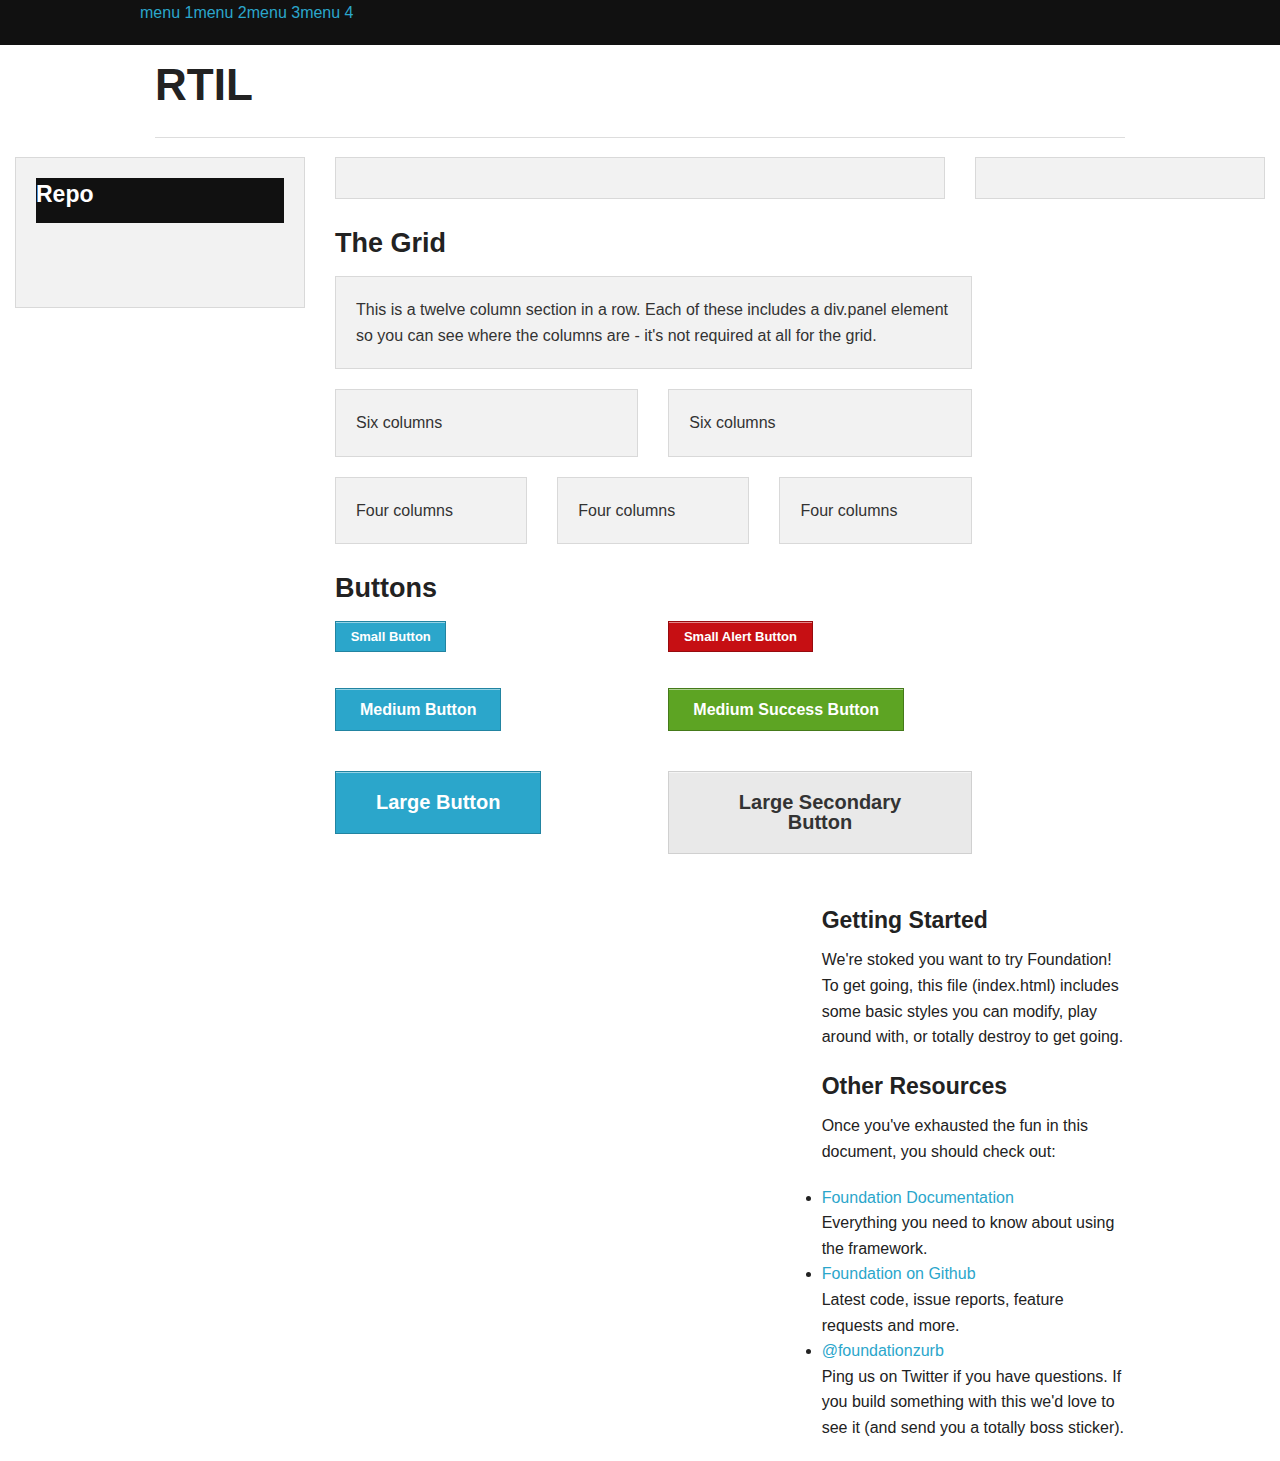
==== commit 27f7f679: "new pagination technique for repopages" ====
--- a/CowFarmdation/index.html
+++ b/CowFarmdation/index.html
@@ -1,141 +1,164 @@
-
 <!DOCTYPE html>
-<!--[if IE 8]> 				 <html class="no-js lt-ie9" lang="en" > <![endif]-->
+<!--[if IE 8]><html class="no-js lt-ie9" lang="en" > <![endif]-->
 <!--[if gt IE 8]><!--> <html class="no-js" lang="en" > <!--<![endif]-->
 
-<head>
-	<meta charset="utf-8" />
-  <meta name="viewport" content="width=device-width" />
-  <title>Foundation 4</title>
+    <head>
+        <meta charset="utf-8" />
+        <meta name="viewport" content="width=device-width" />
+        <title>RTIL</title>
+        <link rel="stylesheet" href="stylesheets/app.css" />
+        <link href='http://fonts.googleapis.com/css?family=Rye|Alegreya' rel='stylesheet' type='text/css'>
+        <script src="javascripts/vendor/custom.modernizr.js"></script>
+        <script data-main="javascripts/main" src="javascripts/vendor/require.js"></script>
+    </head>
 
-  
-  <link rel="stylesheet" href="stylesheets/app.css" />
-  
+    <body>
+        <div class="nav-container contain-to-grid sticky">
+            <nav class="top-bar row">
+                <ul class='title-area'>
+                    <li class="left"><a>menu 1</a></li>
+                    <li class="left"><a>menu 2</a></li>
+                    <li class="left"><a>menu 3</a></li>
+                    <li class="left"><a>menu 4</a></li>
+                </ul>
+            </nav>
+        </div>
 
-  <script src="javascripts/vendor/custom.modernizr.js"></script>
+        <header class="row">
+            <div class="large-12 columns">
+                <h1>RTIL</h1>
+                <hr />
+            </div>
+        </Header>
 
-</head>
-<body>
+        <div class="container">
+            <section class="large-3 columns">
+                <div class="panel">
 
-	<div class="row">
-		<div class="large-12 columns">
-			<h2>Welcome to Foundation</h2>
-			<p>This is version 4.2.3.</p>
-			<hr />
-		</div>
-	</div>
+                    <article class="repos">
+                        <header class="contain-to-grid">
+                            <div class="top-bar row">
+                                <ul class="left">
+                                    <li><h4>Repo</h4></li>
+                                </ul>
+                                <ul class="right">
+                                    <li><div class="page-count"></div></li>
+                                </ul>
+                            </div>
+                        </header>
 
-	<div class="row">
-		<div class="large-8 columns">
-			<h3>The Grid</h3>
+                        <ul class="git">
+                        </ul>
 
-			<!-- Grid Example -->
-			<div class="row">
-				<div class="large-12 columns">
-					<div class="panel">
-						<p>This is a twelve column section in a row. Each of these includes a div.panel element so you can see where the columns are - it's not required at all for the grid.</p>
-					</div>
-				</div>
-			</div>
-			<div class="row">
-				<div class="large-6 columns">
-					<div class="panel">
-						<p>Six columns</p>
-					</div>
-				</div>
-				<div class="large-6 columns">
-					<div class="panel">
-						<p>Six columns</p>
-					</div>
-				</div>
-			</div>
-			<div class="row">
-				<div class="large-4 columns">
-					<div class="panel">
-						<p>Four columns</p>
-					</div>
-				</div>
-				<div class="large-4 columns">
-					<div class="panel">
-						<p>Four columns</p>
-					</div>
-				</div>
-				<div class="large-4 columns">
-					<div class="panel">
-						<p>Four columns</p>
-					</div>
-				</div>
-			</div>
+                        <nav class="repo pagination-centered">
+                            <ul class="pagination">
+                            </ul>
+                        </nav>
+                    </article>
+                </div>
+            </section>
 
-			<h3>Buttons</h3>
+            <div class="large-6 columns">
+                <div class="panel">
+                </div>
+            </div>
 
-      <div class="row">
-        <div class="large-6 columns">
-          <p><a href="#" class="small button">Small Button</a></p>
-          <p><a href="#" class="button">Medium Button</a></p>
-          <p><a href="#" class="large button">Large Button</a></p>
+            <div class="large-3 columns">
+                <div class="panel">
+                </div>
+            </div>
         </div>
-        <div class="large-6 columns">
-          <p><a href="#" class="small alert button">Small Alert Button</a></p>
-          <p><a href="#" class="success button">Medium Success Button</a></p>
-          <p><a href="#" class="large secondary button">Large Secondary Button</a></p>
+
+        <div class="row">
+            <div class="large-8 columns">
+                <h3>The Grid</h3>
+
+                <!-- Grid Example -->
+                <div class="row">
+                    <div class="large-12 columns">
+                        <div class="panel">
+                            <p>This is a twelve column section in a row. Each of these includes a div.panel element so you can see where the columns are - it's not required at all for the grid.</p>
+                        </div>
+                    </div>
+                </div>
+
+                <div class="row">
+                    <div class="large-6 columns">
+                        <div class="panel">
+                            <p>Six columns</p>
+                        </div>
+                    </div>
+
+                    <div class="large-6 columns">
+                        <div class="panel">
+                            <p>Six columns</p>
+                        </div>
+                    </div>
+                </div>
+
+                <div class="row">
+                    <div class="large-4 columns">
+                        <div class="panel">
+                            <p>Four columns</p>
+                        </div>
+                    </div>
+
+                    <div class="large-4 columns">
+                        <div class="panel">
+                            <p>Four columns</p>
+                        </div>
+                    </div>
+
+                    <div class="large-4 columns">
+                        <div class="panel">
+                            <p>Four columns</p>
+                        </div>
+                    </div>
+                </div>
+
+                <h3>Buttons</h3>
+
+                <div class="row">
+                    <div class="large-6 columns">
+                        <p><a href="#" class="small button">Small Button</a></p>
+
+                        <p><a href="#" class="button">Medium Button</a></p>
+
+                        <p><a href="#" class="large button">Large Button</a></p>
+                    </div>
+
+                    <div class="large-6 columns">
+                        <p><a href="#" class="small alert button">Small Alert Button</a></p>
+
+                        <p><a href="#" class="success button">Medium Success Button</a></p>
+
+                        <p><a href="#" class="large secondary button">Large Secondary Button</a></p>
+                    </div>
+                </div>
+            </div>
+
+            <div class="large-4 columns">
+
+                <h4>Getting Started</h4>
+
+                <p>We're stoked you want to try Foundation! To get going, this file (index.html) includes some basic styles you can modify, play around with, or totally destroy to get going.</p>
+
+                <h4>Other Resources</h4>
+
+                <p>Once you've exhausted the fun in this document, you should check out:</p>
+
+                <ul class="disc">
+                    <li><a href="http://foundation.zurb.com/docs">Foundation Documentation</a><br />Everything you need to know about using the framework.</li>
+
+                    <li><a href="http://github.com/zurb/foundation">Foundation on Github</a><br />Latest code, issue reports, feature requests and more.</li>
+
+                    <li><a href="http://twitter.com/foundationzurb">@foundationzurb</a><br />Ping us on Twitter if you have questions. If you build something with this we'd love to see it (and send you a totally boss sticker).</li>
+                </ul>
+            </div>
         </div>
-      </div>
-		</div>
-
-		<div class="large-4 columns">
-			<h4>Getting Started</h4>
-			<p>We're stoked you want to try Foundation! To get going, this file (index.html) includes some basic styles you can modify, play around with, or totally destroy to get going.</p>
-
-			<h4>Other Resources</h4>
-			<p>Once you've exhausted the fun in this document, you should check out:</p>
-			<ul class="disc">
-				<li><a href="http://foundation.zurb.com/docs">Foundation Documentation</a><br />Everything you need to know about using the framework.</li>
-				<li><a href="http://github.com/zurb/foundation">Foundation on Github</a><br />Latest code, issue reports, feature requests and more.</li>
-				<li><a href="http://twitter.com/foundationzurb">@foundationzurb</a><br />Ping us on Twitter if you have questions. If you build something with this we'd love to see it (and send you a totally boss sticker).</li>
-			</ul>
-		</div>
-	</div>
-
-  <script>
-  document.write('<script src=' +
-  ('__proto__' in {} ? 'javascripts/vendor/zepto' : 'javascripts/vendor/jquery') +
-  '.js><\/script>')
-  </script>
-  
-  <script src="javascripts/foundation/foundation.js"></script>
-	
-	<script src="javascripts/foundation/foundation.alerts.js"></script>
-	
-	<script src="javascripts/foundation/foundation.clearing.js"></script>
-	
-	<script src="javascripts/foundation/foundation.cookie.js"></script>
-	
-	<script src="javascripts/foundation/foundation.dropdown.js"></script>
-	
-	<script src="javascripts/foundation/foundation.forms.js"></script>
-	
-	<script src="javascripts/foundation/foundation.interchange.js"></script>
-	
-	<script src="javascripts/foundation/foundation.joyride.js"></script>
-	
-	<script src="javascripts/foundation/foundation.magellan.js"></script>
-	
-	<script src="javascripts/foundation/foundation.orbit.js"></script>
-	
-	<script src="javascripts/foundation/foundation.placeholder.js"></script>
-	
-	<script src="javascripts/foundation/foundation.reveal.js"></script>
-	
-	<script src="javascripts/foundation/foundation.section.js"></script>
-	
-	<script src="javascripts/foundation/foundation.tooltips.js"></script>
-	
-	<script src="javascripts/foundation/foundation.topbar.js"></script>
-	
-  
-  <script>
-    $(document).foundation();
-  </script>
-</body>
+    </body>
 </html>
+<!-- <li><a class="first tiny button">first</a></li>
+<li><a class="prev tiny button">back</a></li>
+<li><a class="next tiny button">next</a></li>
+<li><a class="last tiny button">last</a></li> -->
--- a/CowFarmdation/stylesheets/app.css
+++ b/CowFarmdation/stylesheets/app.css
@@ -412,7 +412,7 @@
   border-spacing: 0;
 }
 
-/* line 241, ../../../../../../../.rvm/gems/ruby-2.0.0-p195@CowFoundation/gems/zurb-foundation-4.2.3/scss/foundation/components/_global.scss */
+/* line 241, ../../../../../../../.rvm/gems/ruby-2.0.0-p195/gems/zurb-foundation-4.2.3/scss/foundation/components/_global.scss */
 *,
 *:before,
 *:after {
@@ -421,13 +421,13 @@
   box-sizing: border-box;
 }
 
-/* line 246, ../../../../../../../.rvm/gems/ruby-2.0.0-p195@CowFoundation/gems/zurb-foundation-4.2.3/scss/foundation/components/_global.scss */
+/* line 246, ../../../../../../../.rvm/gems/ruby-2.0.0-p195/gems/zurb-foundation-4.2.3/scss/foundation/components/_global.scss */
 html,
 body {
   font-size: 100%;
 }
 
-/* line 249, ../../../../../../../.rvm/gems/ruby-2.0.0-p195@CowFoundation/gems/zurb-foundation-4.2.3/scss/foundation/components/_global.scss */
+/* line 249, ../../../../../../../.rvm/gems/ruby-2.0.0-p195/gems/zurb-foundation-4.2.3/scss/foundation/components/_global.scss */
 body {
   background: white;
   color: #222222;
@@ -441,17 +441,17 @@
   cursor: default;
 }
 
-/* line 262, ../../../../../../../.rvm/gems/ruby-2.0.0-p195@CowFoundation/gems/zurb-foundation-4.2.3/scss/foundation/components/_global.scss */
+/* line 262, ../../../../../../../.rvm/gems/ruby-2.0.0-p195/gems/zurb-foundation-4.2.3/scss/foundation/components/_global.scss */
 a:hover {
   cursor: pointer;
 }
 
-/* line 265, ../../../../../../../.rvm/gems/ruby-2.0.0-p195@CowFoundation/gems/zurb-foundation-4.2.3/scss/foundation/components/_global.scss */
+/* line 265, ../../../../../../../.rvm/gems/ruby-2.0.0-p195/gems/zurb-foundation-4.2.3/scss/foundation/components/_global.scss */
 a:focus {
   outline: none;
 }
 
-/* line 270, ../../../../../../../.rvm/gems/ruby-2.0.0-p195@CowFoundation/gems/zurb-foundation-4.2.3/scss/foundation/components/_global.scss */
+/* line 270, ../../../../../../../.rvm/gems/ruby-2.0.0-p195/gems/zurb-foundation-4.2.3/scss/foundation/components/_global.scss */
 img,
 object,
 embed {
@@ -459,18 +459,18 @@
   height: auto;
 }
 
-/* line 273, ../../../../../../../.rvm/gems/ruby-2.0.0-p195@CowFoundation/gems/zurb-foundation-4.2.3/scss/foundation/components/_global.scss */
+/* line 273, ../../../../../../../.rvm/gems/ruby-2.0.0-p195/gems/zurb-foundation-4.2.3/scss/foundation/components/_global.scss */
 object,
 embed {
   height: 100%;
 }
 
-/* line 274, ../../../../../../../.rvm/gems/ruby-2.0.0-p195@CowFoundation/gems/zurb-foundation-4.2.3/scss/foundation/components/_global.scss */
+/* line 274, ../../../../../../../.rvm/gems/ruby-2.0.0-p195/gems/zurb-foundation-4.2.3/scss/foundation/components/_global.scss */
 img {
   -ms-interpolation-mode: bicubic;
 }
 
-/* line 280, ../../../../../../../.rvm/gems/ruby-2.0.0-p195@CowFoundation/gems/zurb-foundation-4.2.3/scss/foundation/components/_global.scss */
+/* line 280, ../../../../../../../.rvm/gems/ruby-2.0.0-p195/gems/zurb-foundation-4.2.3/scss/foundation/components/_global.scss */
 #map_canvas img,
 #map_canvas embed,
 #map_canvas object,
@@ -480,65 +480,65 @@
   max-width: none !important;
 }
 
-/* line 285, ../../../../../../../.rvm/gems/ruby-2.0.0-p195@CowFoundation/gems/zurb-foundation-4.2.3/scss/foundation/components/_global.scss */
+/* line 285, ../../../../../../../.rvm/gems/ruby-2.0.0-p195/gems/zurb-foundation-4.2.3/scss/foundation/components/_global.scss */
 .left {
   float: left !important;
 }
 
-/* line 286, ../../../../../../../.rvm/gems/ruby-2.0.0-p195@CowFoundation/gems/zurb-foundation-4.2.3/scss/foundation/components/_global.scss */
+/* line 286, ../../../../../../../.rvm/gems/ruby-2.0.0-p195/gems/zurb-foundation-4.2.3/scss/foundation/components/_global.scss */
 .right {
   float: right !important;
 }
 
-/* line 287, ../../../../../../../.rvm/gems/ruby-2.0.0-p195@CowFoundation/gems/zurb-foundation-4.2.3/scss/foundation/components/_global.scss */
+/* line 287, ../../../../../../../.rvm/gems/ruby-2.0.0-p195/gems/zurb-foundation-4.2.3/scss/foundation/components/_global.scss */
 .text-left {
   text-align: left !important;
 }
 
-/* line 288, ../../../../../../../.rvm/gems/ruby-2.0.0-p195@CowFoundation/gems/zurb-foundation-4.2.3/scss/foundation/components/_global.scss */
+/* line 288, ../../../../../../../.rvm/gems/ruby-2.0.0-p195/gems/zurb-foundation-4.2.3/scss/foundation/components/_global.scss */
 .text-right {
   text-align: right !important;
 }
 
-/* line 289, ../../../../../../../.rvm/gems/ruby-2.0.0-p195@CowFoundation/gems/zurb-foundation-4.2.3/scss/foundation/components/_global.scss */
+/* line 289, ../../../../../../../.rvm/gems/ruby-2.0.0-p195/gems/zurb-foundation-4.2.3/scss/foundation/components/_global.scss */
 .text-center {
   text-align: center !important;
 }
 
-/* line 290, ../../../../../../../.rvm/gems/ruby-2.0.0-p195@CowFoundation/gems/zurb-foundation-4.2.3/scss/foundation/components/_global.scss */
+/* line 290, ../../../../../../../.rvm/gems/ruby-2.0.0-p195/gems/zurb-foundation-4.2.3/scss/foundation/components/_global.scss */
 .text-justify {
   text-align: justify !important;
 }
 
-/* line 291, ../../../../../../../.rvm/gems/ruby-2.0.0-p195@CowFoundation/gems/zurb-foundation-4.2.3/scss/foundation/components/_global.scss */
+/* line 291, ../../../../../../../.rvm/gems/ruby-2.0.0-p195/gems/zurb-foundation-4.2.3/scss/foundation/components/_global.scss */
 .hide {
   display: none;
 }
 
-/* line 297, ../../../../../../../.rvm/gems/ruby-2.0.0-p195@CowFoundation/gems/zurb-foundation-4.2.3/scss/foundation/components/_global.scss */
+/* line 297, ../../../../../../../.rvm/gems/ruby-2.0.0-p195/gems/zurb-foundation-4.2.3/scss/foundation/components/_global.scss */
 .antialiased {
   -webkit-font-smoothing: antialiased;
 }
 
-/* line 300, ../../../../../../../.rvm/gems/ruby-2.0.0-p195@CowFoundation/gems/zurb-foundation-4.2.3/scss/foundation/components/_global.scss */
+/* line 300, ../../../../../../../.rvm/gems/ruby-2.0.0-p195/gems/zurb-foundation-4.2.3/scss/foundation/components/_global.scss */
 img {
   display: inline-block;
   vertical-align: middle;
 }
 
-/* line 310, ../../../../../../../.rvm/gems/ruby-2.0.0-p195@CowFoundation/gems/zurb-foundation-4.2.3/scss/foundation/components/_global.scss */
+/* line 310, ../../../../../../../.rvm/gems/ruby-2.0.0-p195/gems/zurb-foundation-4.2.3/scss/foundation/components/_global.scss */
 textarea {
   height: auto;
   min-height: 50px;
 }
 
-/* line 313, ../../../../../../../.rvm/gems/ruby-2.0.0-p195@CowFoundation/gems/zurb-foundation-4.2.3/scss/foundation/components/_global.scss */
+/* line 313, ../../../../../../../.rvm/gems/ruby-2.0.0-p195/gems/zurb-foundation-4.2.3/scss/foundation/components/_global.scss */
 select {
   width: 100%;
 }
 
 /* Grid HTML Classes */
-/* line 116, ../../../../../../../.rvm/gems/ruby-2.0.0-p195@CowFoundation/gems/zurb-foundation-4.2.3/scss/foundation/components/_grid.scss */
+/* line 116, ../../../../../../../.rvm/gems/ruby-2.0.0-p195/gems/zurb-foundation-4.2.3/scss/foundation/components/_grid.scss */
 .row {
   width: 100%;
   margin-left: auto;
@@ -548,16 +548,16 @@
   max-width: 62.5em;
   *zoom: 1;
 }
-/* line 121, ../../../../../../../.rvm/gems/ruby-2.0.0-p195@CowFoundation/gems/zurb-foundation-4.2.3/scss/foundation/components/_global.scss */
+/* line 121, ../../../../../../../.rvm/gems/ruby-2.0.0-p195/gems/zurb-foundation-4.2.3/scss/foundation/components/_global.scss */
 .row:before, .row:after {
   content: " ";
   display: table;
 }
-/* line 122, ../../../../../../../.rvm/gems/ruby-2.0.0-p195@CowFoundation/gems/zurb-foundation-4.2.3/scss/foundation/components/_global.scss */
+/* line 122, ../../../../../../../.rvm/gems/ruby-2.0.0-p195/gems/zurb-foundation-4.2.3/scss/foundation/components/_global.scss */
 .row:after {
   clear: both;
 }
-/* line 121, ../../../../../../../.rvm/gems/ruby-2.0.0-p195@CowFoundation/gems/zurb-foundation-4.2.3/scss/foundation/components/_grid.scss */
+/* line 121, ../../../../../../../.rvm/gems/ruby-2.0.0-p195/gems/zurb-foundation-4.2.3/scss/foundation/components/_grid.scss */
 .row.collapse .column,
 .row.collapse .columns {
   position: relative;
@@ -565,7 +565,7 @@
   padding-right: 0;
   float: left;
 }
-/* line 124, ../../../../../../../.rvm/gems/ruby-2.0.0-p195@CowFoundation/gems/zurb-foundation-4.2.3/scss/foundation/components/_grid.scss */
+/* line 124, ../../../../../../../.rvm/gems/ruby-2.0.0-p195/gems/zurb-foundation-4.2.3/scss/foundation/components/_grid.scss */
 .row .row {
   width: auto;
   margin-left: -0.9375em;
@@ -575,33 +575,33 @@
   max-width: none;
   *zoom: 1;
 }
-/* line 121, ../../../../../../../.rvm/gems/ruby-2.0.0-p195@CowFoundation/gems/zurb-foundation-4.2.3/scss/foundation/components/_global.scss */
+/* line 121, ../../../../../../../.rvm/gems/ruby-2.0.0-p195/gems/zurb-foundation-4.2.3/scss/foundation/components/_global.scss */
 .row .row:before, .row .row:after {
   content: " ";
   display: table;
 }
-/* line 122, ../../../../../../../.rvm/gems/ruby-2.0.0-p195@CowFoundation/gems/zurb-foundation-4.2.3/scss/foundation/components/_global.scss */
+/* line 122, ../../../../../../../.rvm/gems/ruby-2.0.0-p195/gems/zurb-foundation-4.2.3/scss/foundation/components/_global.scss */
 .row .row:after {
   clear: both;
 }
-/* line 125, ../../../../../../../.rvm/gems/ruby-2.0.0-p195@CowFoundation/gems/zurb-foundation-4.2.3/scss/foundation/components/_grid.scss */
+/* line 125, ../../../../../../../.rvm/gems/ruby-2.0.0-p195/gems/zurb-foundation-4.2.3/scss/foundation/components/_grid.scss */
 .row .row.collapse {
   width: auto;
   margin: 0;
   max-width: none;
   *zoom: 1;
 }
-/* line 121, ../../../../../../../.rvm/gems/ruby-2.0.0-p195@CowFoundation/gems/zurb-foundation-4.2.3/scss/foundation/components/_global.scss */
+/* line 121, ../../../../../../../.rvm/gems/ruby-2.0.0-p195/gems/zurb-foundation-4.2.3/scss/foundation/components/_global.scss */
 .row .row.collapse:before, .row .row.collapse:after {
   content: " ";
   display: table;
 }
-/* line 122, ../../../../../../../.rvm/gems/ruby-2.0.0-p195@CowFoundation/gems/zurb-foundation-4.2.3/scss/foundation/components/_global.scss */
+/* line 122, ../../../../../../../.rvm/gems/ruby-2.0.0-p195/gems/zurb-foundation-4.2.3/scss/foundation/components/_global.scss */
 .row .row.collapse:after {
   clear: both;
 }
 
-/* line 130, ../../../../../../../.rvm/gems/ruby-2.0.0-p195@CowFoundation/gems/zurb-foundation-4.2.3/scss/foundation/components/_grid.scss */
+/* line 130, ../../../../../../../.rvm/gems/ruby-2.0.0-p195/gems/zurb-foundation-4.2.3/scss/foundation/components/_grid.scss */
 .column,
 .columns {
   position: relative;
@@ -612,7 +612,7 @@
 }
 
 @media only screen {
-  /* line 135, ../../../../../../../.rvm/gems/ruby-2.0.0-p195@CowFoundation/gems/zurb-foundation-4.2.3/scss/foundation/components/_grid.scss */
+  /* line 135, ../../../../../../../.rvm/gems/ruby-2.0.0-p195/gems/zurb-foundation-4.2.3/scss/foundation/components/_grid.scss */
   .column,
   .columns {
     position: relative;
@@ -621,155 +621,155 @@
     float: left;
   }
 
-  /* line 138, ../../../../../../../.rvm/gems/ruby-2.0.0-p195@CowFoundation/gems/zurb-foundation-4.2.3/scss/foundation/components/_grid.scss */
+  /* line 138, ../../../../../../../.rvm/gems/ruby-2.0.0-p195/gems/zurb-foundation-4.2.3/scss/foundation/components/_grid.scss */
   .small-1 {
     position: relative;
     width: 8.33333%;
   }
 
-  /* line 138, ../../../../../../../.rvm/gems/ruby-2.0.0-p195@CowFoundation/gems/zurb-foundation-4.2.3/scss/foundation/components/_grid.scss */
+  /* line 138, ../../../../../../../.rvm/gems/ruby-2.0.0-p195/gems/zurb-foundation-4.2.3/scss/foundation/components/_grid.scss */
   .small-2 {
     position: relative;
     width: 16.66667%;
   }
 
-  /* line 138, ../../../../../../../.rvm/gems/ruby-2.0.0-p195@CowFoundation/gems/zurb-foundation-4.2.3/scss/foundation/components/_grid.scss */
+  /* line 138, ../../../../../../../.rvm/gems/ruby-2.0.0-p195/gems/zurb-foundation-4.2.3/scss/foundation/components/_grid.scss */
   .small-3 {
     position: relative;
     width: 25%;
   }
 
-  /* line 138, ../../../../../../../.rvm/gems/ruby-2.0.0-p195@CowFoundation/gems/zurb-foundation-4.2.3/scss/foundation/components/_grid.scss */
+  /* line 138, ../../../../../../../.rvm/gems/ruby-2.0.0-p195/gems/zurb-foundation-4.2.3/scss/foundation/components/_grid.scss */
   .small-4 {
     position: relative;
     width: 33.33333%;
   }
 
-  /* line 138, ../../../../../../../.rvm/gems/ruby-2.0.0-p195@CowFoundation/gems/zurb-foundation-4.2.3/scss/foundation/components/_grid.scss */
+  /* line 138, ../../../../../../../.rvm/gems/ruby-2.0.0-p195/gems/zurb-foundation-4.2.3/scss/foundation/components/_grid.scss */
   .small-5 {
     position: relative;
     width: 41.66667%;
   }
 
-  /* line 138, ../../../../../../../.rvm/gems/ruby-2.0.0-p195@CowFoundation/gems/zurb-foundation-4.2.3/scss/foundation/components/_grid.scss */
+  /* line 138, ../../../../../../../.rvm/gems/ruby-2.0.0-p195/gems/zurb-foundation-4.2.3/scss/foundation/components/_grid.scss */
   .small-6 {
     position: relative;
     width: 50%;
   }
 
-  /* line 138, ../../../../../../../.rvm/gems/ruby-2.0.0-p195@CowFoundation/gems/zurb-foundation-4.2.3/scss/foundation/components/_grid.scss */
+  /* line 138, ../../../../../../../.rvm/gems/ruby-2.0.0-p195/gems/zurb-foundation-4.2.3/scss/foundation/components/_grid.scss */
   .small-7 {
     position: relative;
     width: 58.33333%;
   }
 
-  /* line 138, ../../../../../../../.rvm/gems/ruby-2.0.0-p195@CowFoundation/gems/zurb-foundation-4.2.3/scss/foundation/components/_grid.scss */
+  /* line 138, ../../../../../../../.rvm/gems/ruby-2.0.0-p195/gems/zurb-foundation-4.2.3/scss/foundation/components/_grid.scss */
   .small-8 {
     position: relative;
     width: 66.66667%;
   }
 
-  /* line 138, ../../../../../../../.rvm/gems/ruby-2.0.0-p195@CowFoundation/gems/zurb-foundation-4.2.3/scss/foundation/components/_grid.scss */
+  /* line 138, ../../../../../../../.rvm/gems/ruby-2.0.0-p195/gems/zurb-foundation-4.2.3/scss/foundation/components/_grid.scss */
   .small-9 {
     position: relative;
     width: 75%;
   }
 
-  /* line 138, ../../../../../../../.rvm/gems/ruby-2.0.0-p195@CowFoundation/gems/zurb-foundation-4.2.3/scss/foundation/components/_grid.scss */
+  /* line 138, ../../../../../../../.rvm/gems/ruby-2.0.0-p195/gems/zurb-foundation-4.2.3/scss/foundation/components/_grid.scss */
   .small-10 {
     position: relative;
     width: 83.33333%;
   }
 
-  /* line 138, ../../../../../../../.rvm/gems/ruby-2.0.0-p195@CowFoundation/gems/zurb-foundation-4.2.3/scss/foundation/components/_grid.scss */
+  /* line 138, ../../../../../../../.rvm/gems/ruby-2.0.0-p195/gems/zurb-foundation-4.2.3/scss/foundation/components/_grid.scss */
   .small-11 {
     position: relative;
     width: 91.66667%;
   }
 
-  /* line 138, ../../../../../../../.rvm/gems/ruby-2.0.0-p195@CowFoundation/gems/zurb-foundation-4.2.3/scss/foundation/components/_grid.scss */
+  /* line 138, ../../../../../../../.rvm/gems/ruby-2.0.0-p195/gems/zurb-foundation-4.2.3/scss/foundation/components/_grid.scss */
   .small-12 {
     position: relative;
     width: 100%;
   }
 
-  /* line 142, ../../../../../../../.rvm/gems/ruby-2.0.0-p195@CowFoundation/gems/zurb-foundation-4.2.3/scss/foundation/components/_grid.scss */
+  /* line 142, ../../../../../../../.rvm/gems/ruby-2.0.0-p195/gems/zurb-foundation-4.2.3/scss/foundation/components/_grid.scss */
   .small-offset-0 {
     position: relative;
     margin-left: 0%;
   }
 
-  /* line 142, ../../../../../../../.rvm/gems/ruby-2.0.0-p195@CowFoundation/gems/zurb-foundation-4.2.3/scss/foundation/components/_grid.scss */
+  /* line 142, ../../../../../../../.rvm/gems/ruby-2.0.0-p195/gems/zurb-foundation-4.2.3/scss/foundation/components/_grid.scss */
   .small-offset-1 {
     position: relative;
     margin-left: 8.33333%;
   }
 
-  /* line 142, ../../../../../../../.rvm/gems/ruby-2.0.0-p195@CowFoundation/gems/zurb-foundation-4.2.3/scss/foundation/components/_grid.scss */
+  /* line 142, ../../../../../../../.rvm/gems/ruby-2.0.0-p195/gems/zurb-foundation-4.2.3/scss/foundation/components/_grid.scss */
   .small-offset-2 {
     position: relative;
     margin-left: 16.66667%;
   }
 
-  /* line 142, ../../../../../../../.rvm/gems/ruby-2.0.0-p195@CowFoundation/gems/zurb-foundation-4.2.3/scss/foundation/components/_grid.scss */
+  /* line 142, ../../../../../../../.rvm/gems/ruby-2.0.0-p195/gems/zurb-foundation-4.2.3/scss/foundation/components/_grid.scss */
   .small-offset-3 {
     position: relative;
     margin-left: 25%;
   }
 
-  /* line 142, ../../../../../../../.rvm/gems/ruby-2.0.0-p195@CowFoundation/gems/zurb-foundation-4.2.3/scss/foundation/components/_grid.scss */
+  /* line 142, ../../../../../../../.rvm/gems/ruby-2.0.0-p195/gems/zurb-foundation-4.2.3/scss/foundation/components/_grid.scss */
   .small-offset-4 {
     position: relative;
     margin-left: 33.33333%;
   }
 
-  /* line 142, ../../../../../../../.rvm/gems/ruby-2.0.0-p195@CowFoundation/gems/zurb-foundation-4.2.3/scss/foundation/components/_grid.scss */
+  /* line 142, ../../../../../../../.rvm/gems/ruby-2.0.0-p195/gems/zurb-foundation-4.2.3/scss/foundation/components/_grid.scss */
   .small-offset-5 {
     position: relative;
     margin-left: 41.66667%;
   }
 
-  /* line 142, ../../../../../../../.rvm/gems/ruby-2.0.0-p195@CowFoundation/gems/zurb-foundation-4.2.3/scss/foundation/components/_grid.scss */
+  /* line 142, ../../../../../../../.rvm/gems/ruby-2.0.0-p195/gems/zurb-foundation-4.2.3/scss/foundation/components/_grid.scss */
   .small-offset-6 {
     position: relative;
     margin-left: 50%;
   }
 
-  /* line 142, ../../../../../../../.rvm/gems/ruby-2.0.0-p195@CowFoundation/gems/zurb-foundation-4.2.3/scss/foundation/components/_grid.scss */
+  /* line 142, ../../../../../../../.rvm/gems/ruby-2.0.0-p195/gems/zurb-foundation-4.2.3/scss/foundation/components/_grid.scss */
   .small-offset-7 {
     position: relative;
     margin-left: 58.33333%;
   }
 
-  /* line 142, ../../../../../../../.rvm/gems/ruby-2.0.0-p195@CowFoundation/gems/zurb-foundation-4.2.3/scss/foundation/components/_grid.scss */
+  /* line 142, ../../../../../../../.rvm/gems/ruby-2.0.0-p195/gems/zurb-foundation-4.2.3/scss/foundation/components/_grid.scss */
   .small-offset-8 {
     position: relative;
     margin-left: 66.66667%;
   }
 
-  /* line 142, ../../../../../../../.rvm/gems/ruby-2.0.0-p195@CowFoundation/gems/zurb-foundation-4.2.3/scss/foundation/components/_grid.scss */
+  /* line 142, ../../../../../../../.rvm/gems/ruby-2.0.0-p195/gems/zurb-foundation-4.2.3/scss/foundation/components/_grid.scss */
   .small-offset-9 {
     position: relative;
     margin-left: 75%;
   }
 
-  /* line 142, ../../../../../../../.rvm/gems/ruby-2.0.0-p195@CowFoundation/gems/zurb-foundation-4.2.3/scss/foundation/components/_grid.scss */
+  /* line 142, ../../../../../../../.rvm/gems/ruby-2.0.0-p195/gems/zurb-foundation-4.2.3/scss/foundation/components/_grid.scss */
   .small-offset-10 {
     position: relative;
     margin-left: 83.33333%;
   }
 
-  /* line 145, ../../../../../../../.rvm/gems/ruby-2.0.0-p195@CowFoundation/gems/zurb-foundation-4.2.3/scss/foundation/components/_grid.scss */
+  /* line 145, ../../../../../../../.rvm/gems/ruby-2.0.0-p195/gems/zurb-foundation-4.2.3/scss/foundation/components/_grid.scss */
   [class*="column"] + [class*="column"]:last-child {
     float: right;
   }
 
-  /* line 146, ../../../../../../../.rvm/gems/ruby-2.0.0-p195@CowFoundation/gems/zurb-foundation-4.2.3/scss/foundation/components/_grid.scss */
+  /* line 146, ../../../../../../../.rvm/gems/ruby-2.0.0-p195/gems/zurb-foundation-4.2.3/scss/foundation/components/_grid.scss */
   [class*="column"] + [class*="column"].end {
     float: left;
   }
 
-  /* line 149, ../../../../../../../.rvm/gems/ruby-2.0.0-p195@CowFoundation/gems/zurb-foundation-4.2.3/scss/foundation/components/_grid.scss */
+  /* line 149, ../../../../../../../.rvm/gems/ruby-2.0.0-p195/gems/zurb-foundation-4.2.3/scss/foundation/components/_grid.scss */
   .column.small-centered,
   .columns.small-centered {
     position: relative;
@@ -780,305 +780,305 @@
 }
 /* Styles for screens that are atleast 768px; */
 @media only screen and (min-width: 768px) {
-  /* line 156, ../../../../../../../.rvm/gems/ruby-2.0.0-p195@CowFoundation/gems/zurb-foundation-4.2.3/scss/foundation/components/_grid.scss */
+  /* line 156, ../../../../../../../.rvm/gems/ruby-2.0.0-p195/gems/zurb-foundation-4.2.3/scss/foundation/components/_grid.scss */
   .large-1 {
     position: relative;
     width: 8.33333%;
   }
 
-  /* line 156, ../../../../../../../.rvm/gems/ruby-2.0.0-p195@CowFoundation/gems/zurb-foundation-4.2.3/scss/foundation/components/_grid.scss */
+  /* line 156, ../../../../../../../.rvm/gems/ruby-2.0.0-p195/gems/zurb-foundation-4.2.3/scss/foundation/components/_grid.scss */
   .large-2 {
     position: relative;
     width: 16.66667%;
   }
 
-  /* line 156, ../../../../../../../.rvm/gems/ruby-2.0.0-p195@CowFoundation/gems/zurb-foundation-4.2.3/scss/foundation/components/_grid.scss */
+  /* line 156, ../../../../../../../.rvm/gems/ruby-2.0.0-p195/gems/zurb-foundation-4.2.3/scss/foundation/components/_grid.scss */
   .large-3 {
     position: relative;
     width: 25%;
   }
 
-  /* line 156, ../../../../../../../.rvm/gems/ruby-2.0.0-p195@CowFoundation/gems/zurb-foundation-4.2.3/scss/foundation/components/_grid.scss */
+  /* line 156, ../../../../../../../.rvm/gems/ruby-2.0.0-p195/gems/zurb-foundation-4.2.3/scss/foundation/components/_grid.scss */
   .large-4 {
     position: relative;
     width: 33.33333%;
   }
 
-  /* line 156, ../../../../../../../.rvm/gems/ruby-2.0.0-p195@CowFoundation/gems/zurb-foundation-4.2.3/scss/foundation/components/_grid.scss */
+  /* line 156, ../../../../../../../.rvm/gems/ruby-2.0.0-p195/gems/zurb-foundation-4.2.3/scss/foundation/components/_grid.scss */
   .large-5 {
     position: relative;
     width: 41.66667%;
   }
 
-  /* line 156, ../../../../../../../.rvm/gems/ruby-2.0.0-p195@CowFoundation/gems/zurb-foundation-4.2.3/scss/foundation/components/_grid.scss */
+  /* line 156, ../../../../../../../.rvm/gems/ruby-2.0.0-p195/gems/zurb-foundation-4.2.3/scss/foundation/components/_grid.scss */
   .large-6 {
     position: relative;
     width: 50%;
   }
 
-  /* line 156, ../../../../../../../.rvm/gems/ruby-2.0.0-p195@CowFoundation/gems/zurb-foundation-4.2.3/scss/foundation/components/_grid.scss */
+  /* line 156, ../../../../../../../.rvm/gems/ruby-2.0.0-p195/gems/zurb-foundation-4.2.3/scss/foundation/components/_grid.scss */
   .large-7 {
     position: relative;
     width: 58.33333%;
   }
 
-  /* line 156, ../../../../../../../.rvm/gems/ruby-2.0.0-p195@CowFoundation/gems/zurb-foundation-4.2.3/scss/foundation/components/_grid.scss */
+  /* line 156, ../../../../../../../.rvm/gems/ruby-2.0.0-p195/gems/zurb-foundation-4.2.3/scss/foundation/components/_grid.scss */
   .large-8 {
     position: relative;
     width: 66.66667%;
   }
 
-  /* line 156, ../../../../../../../.rvm/gems/ruby-2.0.0-p195@CowFoundation/gems/zurb-foundation-4.2.3/scss/foundation/components/_grid.scss */
+  /* line 156, ../../../../../../../.rvm/gems/ruby-2.0.0-p195/gems/zurb-foundation-4.2.3/scss/foundation/components/_grid.scss */
   .large-9 {
     position: relative;
     width: 75%;
   }
 
-  /* line 156, ../../../../../../../.rvm/gems/ruby-2.0.0-p195@CowFoundation/gems/zurb-foundation-4.2.3/scss/foundation/components/_grid.scss */
+  /* line 156, ../../../../../../../.rvm/gems/ruby-2.0.0-p195/gems/zurb-foundation-4.2.3/scss/foundation/components/_grid.scss */
   .large-10 {
     position: relative;
     width: 83.33333%;
   }
 
-  /* line 156, ../../../../../../../.rvm/gems/ruby-2.0.0-p195@CowFoundation/gems/zurb-foundation-4.2.3/scss/foundation/components/_grid.scss */
+  /* line 156, ../../../../../../../.rvm/gems/ruby-2.0.0-p195/gems/zurb-foundation-4.2.3/scss/foundation/components/_grid.scss */
   .large-11 {
     position: relative;
     width: 91.66667%;
   }
 
-  /* line 156, ../../../../../../../.rvm/gems/ruby-2.0.0-p195@CowFoundation/gems/zurb-foundation-4.2.3/scss/foundation/components/_grid.scss */
+  /* line 156, ../../../../../../../.rvm/gems/ruby-2.0.0-p195/gems/zurb-foundation-4.2.3/scss/foundation/components/_grid.scss */
   .large-12 {
     position: relative;
     width: 100%;
   }
 
-  /* line 160, ../../../../../../../.rvm/gems/ruby-2.0.0-p195@CowFoundation/gems/zurb-foundation-4.2.3/scss/foundation/components/_grid.scss */
+  /* line 160, ../../../../../../../.rvm/gems/ruby-2.0.0-p195/gems/zurb-foundation-4.2.3/scss/foundation/components/_grid.scss */
   .row .large-offset-0 {
     position: relative;
     margin-left: 0%;
   }
 
-  /* line 160, ../../../../../../../.rvm/gems/ruby-2.0.0-p195@CowFoundation/gems/zurb-foundation-4.2.3/scss/foundation/components/_grid.scss */
+  /* line 160, ../../../../../../../.rvm/gems/ruby-2.0.0-p195/gems/zurb-foundation-4.2.3/scss/foundation/components/_grid.scss */
   .row .large-offset-1 {
     position: relative;
     margin-left: 8.33333%;
   }
 
-  /* line 160, ../../../../../../../.rvm/gems/ruby-2.0.0-p195@CowFoundation/gems/zurb-foundation-4.2.3/scss/foundation/components/_grid.scss */
+  /* line 160, ../../../../../../../.rvm/gems/ruby-2.0.0-p195/gems/zurb-foundation-4.2.3/scss/foundation/components/_grid.scss */
   .row .large-offset-2 {
     position: relative;
     margin-left: 16.66667%;
   }
 
-  /* line 160, ../../../../../../../.rvm/gems/ruby-2.0.0-p195@CowFoundation/gems/zurb-foundation-4.2.3/scss/foundation/components/_grid.scss */
+  /* line 160, ../../../../../../../.rvm/gems/ruby-2.0.0-p195/gems/zurb-foundation-4.2.3/scss/foundation/components/_grid.scss */
   .row .large-offset-3 {
     position: relative;
     margin-left: 25%;
   }
 
-  /* line 160, ../../../../../../../.rvm/gems/ruby-2.0.0-p195@CowFoundation/gems/zurb-foundation-4.2.3/scss/foundation/components/_grid.scss */
+  /* line 160, ../../../../../../../.rvm/gems/ruby-2.0.0-p195/gems/zurb-foundation-4.2.3/scss/foundation/components/_grid.scss */
   .row .large-offset-4 {
     position: relative;
     margin-left: 33.33333%;
   }
 
-  /* line 160, ../../../../../../../.rvm/gems/ruby-2.0.0-p195@CowFoundation/gems/zurb-foundation-4.2.3/scss/foundation/components/_grid.scss */
+  /* line 160, ../../../../../../../.rvm/gems/ruby-2.0.0-p195/gems/zurb-foundation-4.2.3/scss/foundation/components/_grid.scss */
   .row .large-offset-5 {
     position: relative;
     margin-left: 41.66667%;
   }
 
-  /* line 160, ../../../../../../../.rvm/gems/ruby-2.0.0-p195@CowFoundation/gems/zurb-foundation-4.2.3/scss/foundation/components/_grid.scss */
+  /* line 160, ../../../../../../../.rvm/gems/ruby-2.0.0-p195/gems/zurb-foundation-4.2.3/scss/foundation/components/_grid.scss */
   .row .large-offset-6 {
     position: relative;
     margin-left: 50%;
   }
 
-  /* line 160, ../../../../../../../.rvm/gems/ruby-2.0.0-p195@CowFoundation/gems/zurb-foundation-4.2.3/scss/foundation/components/_grid.scss */
+  /* line 160, ../../../../../../../.rvm/gems/ruby-2.0.0-p195/gems/zurb-foundation-4.2.3/scss/foundation/components/_grid.scss */
   .row .large-offset-7 {
     position: relative;
     margin-left: 58.33333%;
   }
 
-  /* line 160, ../../../../../../../.rvm/gems/ruby-2.0.0-p195@CowFoundation/gems/zurb-foundation-4.2.3/scss/foundation/components/_grid.scss */
+  /* line 160, ../../../../../../../.rvm/gems/ruby-2.0.0-p195/gems/zurb-foundation-4.2.3/scss/foundation/components/_grid.scss */
   .row .large-offset-8 {
     position: relative;
     margin-left: 66.66667%;
   }
 
-  /* line 160, ../../../../../../../.rvm/gems/ruby-2.0.0-p195@CowFoundation/gems/zurb-foundation-4.2.3/scss/foundation/components/_grid.scss */
+  /* line 160, ../../../../../../../.rvm/gems/ruby-2.0.0-p195/gems/zurb-foundation-4.2.3/scss/foundation/components/_grid.scss */
   .row .large-offset-9 {
     position: relative;
     margin-left: 75%;
   }
 
-  /* line 160, ../../../../../../../.rvm/gems/ruby-2.0.0-p195@CowFoundation/gems/zurb-foundation-4.2.3/scss/foundation/components/_grid.scss */
+  /* line 160, ../../../../../../../.rvm/gems/ruby-2.0.0-p195/gems/zurb-foundation-4.2.3/scss/foundation/components/_grid.scss */
   .row .large-offset-10 {
     position: relative;
     margin-left: 83.33333%;
   }
 
-  /* line 160, ../../../../../../../.rvm/gems/ruby-2.0.0-p195@CowFoundation/gems/zurb-foundation-4.2.3/scss/foundation/components/_grid.scss */
+  /* line 160, ../../../../../../../.rvm/gems/ruby-2.0.0-p195/gems/zurb-foundation-4.2.3/scss/foundation/components/_grid.scss */
   .row .large-offset-11 {
     position: relative;
     margin-left: 91.66667%;
   }
 
-  /* line 164, ../../../../../../../.rvm/gems/ruby-2.0.0-p195@CowFoundation/gems/zurb-foundation-4.2.3/scss/foundation/components/_grid.scss */
+  /* line 164, ../../../../../../../.rvm/gems/ruby-2.0.0-p195/gems/zurb-foundation-4.2.3/scss/foundation/components/_grid.scss */
   .push-1 {
     position: relative;
     left: 8.33333%;
     right: auto;
   }
 
-  /* line 165, ../../../../../../../.rvm/gems/ruby-2.0.0-p195@CowFoundation/gems/zurb-foundation-4.2.3/scss/foundation/components/_grid.scss */
+  /* line 165, ../../../../../../../.rvm/gems/ruby-2.0.0-p195/gems/zurb-foundation-4.2.3/scss/foundation/components/_grid.scss */
   .pull-1 {
     position: relative;
     right: 8.33333%;
     left: auto;
   }
 
-  /* line 164, ../../../../../../../.rvm/gems/ruby-2.0.0-p195@CowFoundation/gems/zurb-foundation-4.2.3/scss/foundation/components/_grid.scss */
+  /* line 164, ../../../../../../../.rvm/gems/ruby-2.0.0-p195/gems/zurb-foundation-4.2.3/scss/foundation/components/_grid.scss */
   .push-2 {
     position: relative;
     left: 16.66667%;
     right: auto;
   }
 
-  /* line 165, ../../../../../../../.rvm/gems/ruby-2.0.0-p195@CowFoundation/gems/zurb-foundation-4.2.3/scss/foundation/components/_grid.scss */
+  /* line 165, ../../../../../../../.rvm/gems/ruby-2.0.0-p195/gems/zurb-foundation-4.2.3/scss/foundation/components/_grid.scss */
   .pull-2 {
     position: relative;
     right: 16.66667%;
     left: auto;
   }
 
-  /* line 164, ../../../../../../../.rvm/gems/ruby-2.0.0-p195@CowFoundation/gems/zurb-foundation-4.2.3/scss/foundation/components/_grid.scss */
+  /* line 164, ../../../../../../../.rvm/gems/ruby-2.0.0-p195/gems/zurb-foundation-4.2.3/scss/foundation/components/_grid.scss */
   .push-3 {
     position: relative;
     left: 25%;
     right: auto;
   }
 
-  /* line 165, ../../../../../../../.rvm/gems/ruby-2.0.0-p195@CowFoundation/gems/zurb-foundation-4.2.3/scss/foundation/components/_grid.scss */
+  /* line 165, ../../../../../../../.rvm/gems/ruby-2.0.0-p195/gems/zurb-foundation-4.2.3/scss/foundation/components/_grid.scss */
   .pull-3 {
     position: relative;
     right: 25%;
     left: auto;
   }
 
-  /* line 164, ../../../../../../../.rvm/gems/ruby-2.0.0-p195@CowFoundation/gems/zurb-foundation-4.2.3/scss/foundation/components/_grid.scss */
+  /* line 164, ../../../../../../../.rvm/gems/ruby-2.0.0-p195/gems/zurb-foundation-4.2.3/scss/foundation/components/_grid.scss */
   .push-4 {
     position: relative;
     left: 33.33333%;
     right: auto;
   }
 
-  /* line 165, ../../../../../../../.rvm/gems/ruby-2.0.0-p195@CowFoundation/gems/zurb-foundation-4.2.3/scss/foundation/components/_grid.scss */
+  /* line 165, ../../../../../../../.rvm/gems/ruby-2.0.0-p195/gems/zurb-foundation-4.2.3/scss/foundation/components/_grid.scss */
   .pull-4 {
     position: relative;
     right: 33.33333%;
     left: auto;
   }
 
-  /* line 164, ../../../../../../../.rvm/gems/ruby-2.0.0-p195@CowFoundation/gems/zurb-foundation-4.2.3/scss/foundation/components/_grid.scss */
+  /* line 164, ../../../../../../../.rvm/gems/ruby-2.0.0-p195/gems/zurb-foundation-4.2.3/scss/foundation/components/_grid.scss */
   .push-5 {
     position: relative;
     left: 41.66667%;
     right: auto;
   }
 
-  /* line 165, ../../../../../../../.rvm/gems/ruby-2.0.0-p195@CowFoundation/gems/zurb-foundation-4.2.3/scss/foundation/components/_grid.scss */
+  /* line 165, ../../../../../../../.rvm/gems/ruby-2.0.0-p195/gems/zurb-foundation-4.2.3/scss/foundation/components/_grid.scss */
   .pull-5 {
     position: relative;
     right: 41.66667%;
     left: auto;
   }
 
-  /* line 164, ../../../../../../../.rvm/gems/ruby-2.0.0-p195@CowFoundation/gems/zurb-foundation-4.2.3/scss/foundation/components/_grid.scss */
+  /* line 164, ../../../../../../../.rvm/gems/ruby-2.0.0-p195/gems/zurb-foundation-4.2.3/scss/foundation/components/_grid.scss */
   .push-6 {
     position: relative;
     left: 50%;
     right: auto;
   }
 
-  /* line 165, ../../../../../../../.rvm/gems/ruby-2.0.0-p195@CowFoundation/gems/zurb-foundation-4.2.3/scss/foundation/components/_grid.scss */
+  /* line 165, ../../../../../../../.rvm/gems/ruby-2.0.0-p195/gems/zurb-foundation-4.2.3/scss/foundation/components/_grid.scss */
   .pull-6 {
     position: relative;
     right: 50%;
     left: auto;
   }
 
-  /* line 164, ../../../../../../../.rvm/gems/ruby-2.0.0-p195@CowFoundation/gems/zurb-foundation-4.2.3/scss/foundation/components/_grid.scss */
+  /* line 164, ../../../../../../../.rvm/gems/ruby-2.0.0-p195/gems/zurb-foundation-4.2.3/scss/foundation/components/_grid.scss */
   .push-7 {
     position: relative;
     left: 58.33333%;
     right: auto;
   }
 
-  /* line 165, ../../../../../../../.rvm/gems/ruby-2.0.0-p195@CowFoundation/gems/zurb-foundation-4.2.3/scss/foundation/components/_grid.scss */
+  /* line 165, ../../../../../../../.rvm/gems/ruby-2.0.0-p195/gems/zurb-foundation-4.2.3/scss/foundation/components/_grid.scss */
   .pull-7 {
     position: relative;
     right: 58.33333%;
     left: auto;
   }
 
-  /* line 164, ../../../../../../../.rvm/gems/ruby-2.0.0-p195@CowFoundation/gems/zurb-foundation-4.2.3/scss/foundation/components/_grid.scss */
+  /* line 164, ../../../../../../../.rvm/gems/ruby-2.0.0-p195/gems/zurb-foundation-4.2.3/scss/foundation/components/_grid.scss */
   .push-8 {
     position: relative;
     left: 66.66667%;
     right: auto;
   }
 
-  /* line 165, ../../../../../../../.rvm/gems/ruby-2.0.0-p195@CowFoundation/gems/zurb-foundation-4.2.3/scss/foundation/components/_grid.scss */
+  /* line 165, ../../../../../../../.rvm/gems/ruby-2.0.0-p195/gems/zurb-foundation-4.2.3/scss/foundation/components/_grid.scss */
   .pull-8 {
     position: relative;
     right: 66.66667%;
     left: auto;
   }
 
-  /* line 164, ../../../../../../../.rvm/gems/ruby-2.0.0-p195@CowFoundation/gems/zurb-foundation-4.2.3/scss/foundation/components/_grid.scss */
+  /* line 164, ../../../../../../../.rvm/gems/ruby-2.0.0-p195/gems/zurb-foundation-4.2.3/scss/foundation/components/_grid.scss */
   .push-9 {
     position: relative;
     left: 75%;
     right: auto;
   }
 
-  /* line 165, ../../../../../../../.rvm/gems/ruby-2.0.0-p195@CowFoundation/gems/zurb-foundation-4.2.3/scss/foundation/components/_grid.scss */
+  /* line 165, ../../../../../../../.rvm/gems/ruby-2.0.0-p195/gems/zurb-foundation-4.2.3/scss/foundation/components/_grid.scss */
   .pull-9 {
     position: relative;
     right: 75%;
     left: auto;
   }
 
-  /* line 164, ../../../../../../../.rvm/gems/ruby-2.0.0-p195@CowFoundation/gems/zurb-foundation-4.2.3/scss/foundation/components/_grid.scss */
+  /* line 164, ../../../../../../../.rvm/gems/ruby-2.0.0-p195/gems/zurb-foundation-4.2.3/scss/foundation/components/_grid.scss */
   .push-10 {
     position: relative;
     left: 83.33333%;
     right: auto;
   }
 
-  /* line 165, ../../../../../../../.rvm/gems/ruby-2.0.0-p195@CowFoundation/gems/zurb-foundation-4.2.3/scss/foundation/components/_grid.scss */
+  /* line 165, ../../../../../../../.rvm/gems/ruby-2.0.0-p195/gems/zurb-foundation-4.2.3/scss/foundation/components/_grid.scss */
   .pull-10 {
     position: relative;
     right: 83.33333%;
     left: auto;
   }
 
-  /* line 164, ../../../../../../../.rvm/gems/ruby-2.0.0-p195@CowFoundation/gems/zurb-foundation-4.2.3/scss/foundation/components/_grid.scss */
+  /* line 164, ../../../../../../../.rvm/gems/ruby-2.0.0-p195/gems/zurb-foundation-4.2.3/scss/foundation/components/_grid.scss */
   .push-11 {
     position: relative;
     left: 91.66667%;
     right: auto;
   }
 
-  /* line 165, ../../../../../../../.rvm/gems/ruby-2.0.0-p195@CowFoundation/gems/zurb-foundation-4.2.3/scss/foundation/components/_grid.scss */
+  /* line 165, ../../../../../../../.rvm/gems/ruby-2.0.0-p195/gems/zurb-foundation-4.2.3/scss/foundation/components/_grid.scss */
   .pull-11 {
     position: relative;
     right: 91.66667%;
     left: auto;
   }
 
-  /* line 169, ../../../../../../../.rvm/gems/ruby-2.0.0-p195@CowFoundation/gems/zurb-foundation-4.2.3/scss/foundation/components/_grid.scss */
+  /* line 169, ../../../../../../../.rvm/gems/ruby-2.0.0-p195/gems/zurb-foundation-4.2.3/scss/foundation/components/_grid.scss */
   .column.large-centered,
   .columns.large-centered {
     position: relative;
@@ -1087,7 +1087,7 @@
     float: none !important;
   }
 
-  /* line 172, ../../../../../../../.rvm/gems/ruby-2.0.0-p195@CowFoundation/gems/zurb-foundation-4.2.3/scss/foundation/components/_grid.scss */
+  /* line 172, ../../../../../../../.rvm/gems/ruby-2.0.0-p195/gems/zurb-foundation-4.2.3/scss/foundation/components/_grid.scss */
   .column.large-uncentered,
   .columns.large-uncentered {
     margin-left: 0;
@@ -1095,21 +1095,21 @@
     float: left !important;
   }
 
-  /* line 179, ../../../../../../../.rvm/gems/ruby-2.0.0-p195@CowFoundation/gems/zurb-foundation-4.2.3/scss/foundation/components/_grid.scss */
+  /* line 179, ../../../../../../../.rvm/gems/ruby-2.0.0-p195/gems/zurb-foundation-4.2.3/scss/foundation/components/_grid.scss */
   .column.large-uncentered.opposite,
   .columns.large-uncentered.opposite {
     float: right !important;
   }
 }
 /* Foundation Visibility HTML Classes */
-/* line 11, ../../../../../../../.rvm/gems/ruby-2.0.0-p195@CowFoundation/gems/zurb-foundation-4.2.3/scss/foundation/components/_visibility.scss */
+/* line 11, ../../../../../../../.rvm/gems/ruby-2.0.0-p195/gems/zurb-foundation-4.2.3/scss/foundation/components/_visibility.scss */
 .show-for-small,
 .show-for-medium-down,
 .show-for-large-down {
   display: inherit !important;
 }
 
-/* line 17, ../../../../../../../.rvm/gems/ruby-2.0.0-p195@CowFoundation/gems/zurb-foundation-4.2.3/scss/foundation/components/_visibility.scss */
+/* line 17, ../../../../../../../.rvm/gems/ruby-2.0.0-p195/gems/zurb-foundation-4.2.3/scss/foundation/components/_visibility.scss */
 .show-for-medium,
 .show-for-medium-up,
 .show-for-large,
@@ -1118,7 +1118,7 @@
   display: none !important;
 }
 
-/* line 23, ../../../../../../../.rvm/gems/ruby-2.0.0-p195@CowFoundation/gems/zurb-foundation-4.2.3/scss/foundation/components/_visibility.scss */
+/* line 23, ../../../../../../../.rvm/gems/ruby-2.0.0-p195/gems/zurb-foundation-4.2.3/scss/foundation/components/_visibility.scss */
 .hide-for-medium,
 .hide-for-medium-up,
 .hide-for-large,
@@ -1127,7 +1127,7 @@
   display: inherit !important;
 }
 
-/* line 27, ../../../../../../../.rvm/gems/ruby-2.0.0-p195@CowFoundation/gems/zurb-foundation-4.2.3/scss/foundation/components/_visibility.scss */
+/* line 27, ../../../../../../../.rvm/gems/ruby-2.0.0-p195/gems/zurb-foundation-4.2.3/scss/foundation/components/_visibility.scss */
 .hide-for-small,
 .hide-for-medium-down,
 .hide-for-large-down {
@@ -1135,27 +1135,27 @@
 }
 
 /* Specific visilbity for tables */
-/* line 38, ../../../../../../../.rvm/gems/ruby-2.0.0-p195@CowFoundation/gems/zurb-foundation-4.2.3/scss/foundation/components/_visibility.scss */
+/* line 38, ../../../../../../../.rvm/gems/ruby-2.0.0-p195/gems/zurb-foundation-4.2.3/scss/foundation/components/_visibility.scss */
 table.show-for-small, table.show-for-medium-down, table.show-for-large-down, table.hide-for-medium, table.hide-for-medium-up, table.hide-for-large, table.hide-for-large-up, table.hide-for-xlarge {
   display: table;
 }
 
-/* line 48, ../../../../../../../.rvm/gems/ruby-2.0.0-p195@CowFoundation/gems/zurb-foundation-4.2.3/scss/foundation/components/_visibility.scss */
+/* line 48, ../../../../../../../.rvm/gems/ruby-2.0.0-p195/gems/zurb-foundation-4.2.3/scss/foundation/components/_visibility.scss */
 thead.show-for-small, thead.show-for-medium-down, thead.show-for-large-down, thead.hide-for-medium, thead.hide-for-medium-up, thead.hide-for-large, thead.hide-for-large-up, thead.hide-for-xlarge {
   display: table-header-group !important;
 }
 
-/* line 58, ../../../../../../../.rvm/gems/ruby-2.0.0-p195@CowFoundation/gems/zurb-foundation-4.2.3/scss/foundation/components/_visibility.scss */
+/* line 58, ../../../../../../../.rvm/gems/ruby-2.0.0-p195/gems/zurb-foundation-4.2.3/scss/foundation/components/_visibility.scss */
 tbody.show-for-small, tbody.show-for-medium-down, tbody.show-for-large-down, tbody.hide-for-medium, tbody.hide-for-medium-up, tbody.hide-for-large, tbody.hide-for-large-up, tbody.hide-for-xlarge {
   display: table-row-group !important;
 }
 
-/* line 68, ../../../../../../../.rvm/gems/ruby-2.0.0-p195@CowFoundation/gems/zurb-foundation-4.2.3/scss/foundation/components/_visibility.scss */
+/* line 68, ../../../../../../../.rvm/gems/ruby-2.0.0-p195/gems/zurb-foundation-4.2.3/scss/foundation/components/_visibility.scss */
 tr.show-for-small, tr.show-for-medium-down, tr.show-for-large-down, tr.hide-for-medium, tr.hide-for-medium-up, tr.hide-for-large, tr.hide-for-large-up, tr.hide-for-xlarge {
   display: table-row !important;
 }
 
-/* line 79, ../../../../../../../.rvm/gems/ruby-2.0.0-p195@CowFoundation/gems/zurb-foundation-4.2.3/scss/foundation/components/_visibility.scss */
+/* line 79, ../../../../../../../.rvm/gems/ruby-2.0.0-p195/gems/zurb-foundation-4.2.3/scss/foundation/components/_visibility.scss */
 td.show-for-small, td.show-for-medium-down, td.show-for-large-down, td.hide-for-medium, td.hide-for-medium-up, td.hide-for-large, td.hide-for-large-up, td.hide-for-xlarge,
 th.show-for-small,
 th.show-for-medium-down,
@@ -1170,50 +1170,50 @@
 
 /* Medium Displays: 768px - 1279px */
 @media only screen and (min-width: 768px) {
-  /* line 85, ../../../../../../../.rvm/gems/ruby-2.0.0-p195@CowFoundation/gems/zurb-foundation-4.2.3/scss/foundation/components/_visibility.scss */
+  /* line 85, ../../../../../../../.rvm/gems/ruby-2.0.0-p195/gems/zurb-foundation-4.2.3/scss/foundation/components/_visibility.scss */
   .show-for-medium,
   .show-for-medium-up {
     display: inherit !important;
   }
 
-  /* line 87, ../../../../../../../.rvm/gems/ruby-2.0.0-p195@CowFoundation/gems/zurb-foundation-4.2.3/scss/foundation/components/_visibility.scss */
+  /* line 87, ../../../../../../../.rvm/gems/ruby-2.0.0-p195/gems/zurb-foundation-4.2.3/scss/foundation/components/_visibility.scss */
   .show-for-small {
     display: none !important;
   }
 
-  /* line 89, ../../../../../../../.rvm/gems/ruby-2.0.0-p195@CowFoundation/gems/zurb-foundation-4.2.3/scss/foundation/components/_visibility.scss */
+  /* line 89, ../../../../../../../.rvm/gems/ruby-2.0.0-p195/gems/zurb-foundation-4.2.3/scss/foundation/components/_visibility.scss */
   .hide-for-small {
     display: inherit !important;
   }
 
-  /* line 92, ../../../../../../../.rvm/gems/ruby-2.0.0-p195@CowFoundation/gems/zurb-foundation-4.2.3/scss/foundation/components/_visibility.scss */
+  /* line 92, ../../../../../../../.rvm/gems/ruby-2.0.0-p195/gems/zurb-foundation-4.2.3/scss/foundation/components/_visibility.scss */
   .hide-for-medium,
   .hide-for-medium-up {
     display: none !important;
   }
 
   /* Specific visilbity for tables */
-  /* line 98, ../../../../../../../.rvm/gems/ruby-2.0.0-p195@CowFoundation/gems/zurb-foundation-4.2.3/scss/foundation/components/_visibility.scss */
+  /* line 98, ../../../../../../../.rvm/gems/ruby-2.0.0-p195/gems/zurb-foundation-4.2.3/scss/foundation/components/_visibility.scss */
   table.show-for-medium, table.show-for-medium-up, table.hide-for-small {
     display: table;
   }
 
-  /* line 103, ../../../../../../../.rvm/gems/ruby-2.0.0-p195@CowFoundation/gems/zurb-foundation-4.2.3/scss/foundation/components/_visibility.scss */
+  /* line 103, ../../../../../../../.rvm/gems/ruby-2.0.0-p195/gems/zurb-foundation-4.2.3/scss/foundation/components/_visibility.scss */
   thead.show-for-medium, thead.show-for-medium-up, thead.hide-for-small {
     display: table-header-group !important;
   }
 
-  /* line 108, ../../../../../../../.rvm/gems/ruby-2.0.0-p195@CowFoundation/gems/zurb-foundation-4.2.3/scss/foundation/components/_visibility.scss */
+  /* line 108, ../../../../../../../.rvm/gems/ruby-2.0.0-p195/gems/zurb-foundation-4.2.3/scss/foundation/components/_visibility.scss */
   tbody.show-for-medium, tbody.show-for-medium-up, tbody.hide-for-small {
     display: table-row-group !important;
   }
 
-  /* line 113, ../../../../../../../.rvm/gems/ruby-2.0.0-p195@CowFoundation/gems/zurb-foundation-4.2.3/scss/foundation/components/_visibility.scss */
+  /* line 113, ../../../../../../../.rvm/gems/ruby-2.0.0-p195/gems/zurb-foundation-4.2.3/scss/foundation/components/_visibility.scss */
   tr.show-for-medium, tr.show-for-medium-up, tr.hide-for-small {
     display: table-row !important;
   }
 
-  /* line 119, ../../../../../../../.rvm/gems/ruby-2.0.0-p195@CowFoundation/gems/zurb-foundation-4.2.3/scss/foundation/components/_visibility.scss */
+  /* line 119, ../../../../../../../.rvm/gems/ruby-2.0.0-p195/gems/zurb-foundation-4.2.3/scss/foundation/components/_visibility.scss */
   td.show-for-medium, td.show-for-medium-up, td.hide-for-small,
   th.show-for-medium,
   th.show-for-medium-up,
@@ -1223,52 +1223,52 @@
 }
 /* Large Displays: 1280px - 1440px */
 @media only screen and (min-width: 1280px) {
-  /* line 126, ../../../../../../../.rvm/gems/ruby-2.0.0-p195@CowFoundation/gems/zurb-foundation-4.2.3/scss/foundation/components/_visibility.scss */
+  /* line 126, ../../../../../../../.rvm/gems/ruby-2.0.0-p195/gems/zurb-foundation-4.2.3/scss/foundation/components/_visibility.scss */
   .show-for-large,
   .show-for-large-up {
     display: inherit !important;
   }
 
-  /* line 129, ../../../../../../../.rvm/gems/ruby-2.0.0-p195@CowFoundation/gems/zurb-foundation-4.2.3/scss/foundation/components/_visibility.scss */
+  /* line 129, ../../../../../../../.rvm/gems/ruby-2.0.0-p195/gems/zurb-foundation-4.2.3/scss/foundation/components/_visibility.scss */
   .show-for-medium,
   .show-for-medium-down {
     display: none !important;
   }
 
-  /* line 132, ../../../../../../../.rvm/gems/ruby-2.0.0-p195@CowFoundation/gems/zurb-foundation-4.2.3/scss/foundation/components/_visibility.scss */
+  /* line 132, ../../../../../../../.rvm/gems/ruby-2.0.0-p195/gems/zurb-foundation-4.2.3/scss/foundation/components/_visibility.scss */
   .hide-for-medium,
   .hide-for-medium-down {
     display: inherit !important;
   }
 
-  /* line 135, ../../../../../../../.rvm/gems/ruby-2.0.0-p195@CowFoundation/gems/zurb-foundation-4.2.3/scss/foundation/components/_visibility.scss */
+  /* line 135, ../../../../../../../.rvm/gems/ruby-2.0.0-p195/gems/zurb-foundation-4.2.3/scss/foundation/components/_visibility.scss */
   .hide-for-large,
   .hide-for-large-up {
     display: none !important;
   }
 
   /* Specific visilbity for tables */
-  /* line 142, ../../../../../../../.rvm/gems/ruby-2.0.0-p195@CowFoundation/gems/zurb-foundation-4.2.3/scss/foundation/components/_visibility.scss */
+  /* line 142, ../../../../../../../.rvm/gems/ruby-2.0.0-p195/gems/zurb-foundation-4.2.3/scss/foundation/components/_visibility.scss */
   table.show-for-large, table.show-for-large-up, table.hide-for-medium, table.hide-for-medium-down {
     display: table;
   }
 
-  /* line 148, ../../../../../../../.rvm/gems/ruby-2.0.0-p195@CowFoundation/gems/zurb-foundation-4.2.3/scss/foundation/components/_visibility.scss */
+  /* line 148, ../../../../../../../.rvm/gems/ruby-2.0.0-p195/gems/zurb-foundation-4.2.3/scss/foundation/components/_visibility.scss */
   thead.show-for-large, thead.show-for-large-up, thead.hide-for-medium, thead.hide-for-medium-down {
     display: table-header-group !important;
   }
 
-  /* line 154, ../../../../../../../.rvm/gems/ruby-2.0.0-p195@CowFoundation/gems/zurb-foundation-4.2.3/scss/foundation/components/_visibility.scss */
+  /* line 154, ../../../../../../../.rvm/gems/ruby-2.0.0-p195/gems/zurb-foundation-4.2.3/scss/foundation/components/_visibility.scss */
   tbody.show-for-large, tbody.show-for-large-up, tbody.hide-for-medium, tbody.hide-for-medium-down {
     display: table-row-group !important;
   }
 
-  /* line 160, ../../../../../../../.rvm/gems/ruby-2.0.0-p195@CowFoundation/gems/zurb-foundation-4.2.3/scss/foundation/components/_visibility.scss */
+  /* line 160, ../../../../../../../.rvm/gems/ruby-2.0.0-p195/gems/zurb-foundation-4.2.3/scss/foundation/components/_visibility.scss */
   tr.show-for-large, tr.show-for-large-up, tr.hide-for-medium, tr.hide-for-medium-down {
     display: table-row !important;
   }
 
-  /* line 167, ../../../../../../../.rvm/gems/ruby-2.0.0-p195@CowFoundation/gems/zurb-foundation-4.2.3/scss/foundation/components/_visibility.scss */
+  /* line 167, ../../../../../../../.rvm/gems/ruby-2.0.0-p195/gems/zurb-foundation-4.2.3/scss/foundation/components/_visibility.scss */
   td.show-for-large, td.show-for-large-up, td.hide-for-medium, td.hide-for-medium-down,
   th.show-for-large,
   th.show-for-large-up,
@@ -1279,50 +1279,50 @@
 }
 /* X-Large Displays: 1400px and up */
 @media only screen and (min-width: 1440px) {
-  /* line 173, ../../../../../../../.rvm/gems/ruby-2.0.0-p195@CowFoundation/gems/zurb-foundation-4.2.3/scss/foundation/components/_visibility.scss */
+  /* line 173, ../../../../../../../.rvm/gems/ruby-2.0.0-p195/gems/zurb-foundation-4.2.3/scss/foundation/components/_visibility.scss */
   .show-for-xlarge {
     display: inherit !important;
   }
 
-  /* line 176, ../../../../../../../.rvm/gems/ruby-2.0.0-p195@CowFoundation/gems/zurb-foundation-4.2.3/scss/foundation/components/_visibility.scss */
+  /* line 176, ../../../../../../../.rvm/gems/ruby-2.0.0-p195/gems/zurb-foundation-4.2.3/scss/foundation/components/_visibility.scss */
   .show-for-large,
   .show-for-large-down {
     display: none !important;
   }
 
-  /* line 179, ../../../../../../../.rvm/gems/ruby-2.0.0-p195@CowFoundation/gems/zurb-foundation-4.2.3/scss/foundation/components/_visibility.scss */
+  /* line 179, ../../../../../../../.rvm/gems/ruby-2.0.0-p195/gems/zurb-foundation-4.2.3/scss/foundation/components/_visibility.scss */
   .hide-for-large,
   .hide-for-large-down {
     display: inherit !important;
   }
 
-  /* line 181, ../../../../../../../.rvm/gems/ruby-2.0.0-p195@CowFoundation/gems/zurb-foundation-4.2.3/scss/foundation/components/_visibility.scss */
+  /* line 181, ../../../../../../../.rvm/gems/ruby-2.0.0-p195/gems/zurb-foundation-4.2.3/scss/foundation/components/_visibility.scss */
   .hide-for-xlarge {
     display: none !important;
   }
 
   /* Specific visilbity for tables */
-  /* line 187, ../../../../../../../.rvm/gems/ruby-2.0.0-p195@CowFoundation/gems/zurb-foundation-4.2.3/scss/foundation/components/_visibility.scss */
+  /* line 187, ../../../../../../../.rvm/gems/ruby-2.0.0-p195/gems/zurb-foundation-4.2.3/scss/foundation/components/_visibility.scss */
   table.show-for-xlarge, table.hide-for-large, table.hide-for-large-down {
     display: table;
   }
 
-  /* line 192, ../../../../../../../.rvm/gems/ruby-2.0.0-p195@CowFoundation/gems/zurb-foundation-4.2.3/scss/foundation/components/_visibility.scss */
+  /* line 192, ../../../../../../../.rvm/gems/ruby-2.0.0-p195/gems/zurb-foundation-4.2.3/scss/foundation/components/_visibility.scss */
   thead.show-for-xlarge, thead.hide-for-large, thead.hide-for-large-down {
     display: table-header-group !important;
   }
 
-  /* line 197, ../../../../../../../.rvm/gems/ruby-2.0.0-p195@CowFoundation/gems/zurb-foundation-4.2.3/scss/foundation/components/_visibility.scss */
+  /* line 197, ../../../../../../../.rvm/gems/ruby-2.0.0-p195/gems/zurb-foundation-4.2.3/scss/foundation/components/_visibility.scss */
   tbody.show-for-xlarge, tbody.hide-for-large, tbody.hide-for-large-down {
     display: table-row-group !important;
   }
 
-  /* line 202, ../../../../../../../.rvm/gems/ruby-2.0.0-p195@CowFoundation/gems/zurb-foundation-4.2.3/scss/foundation/components/_visibility.scss */
+  /* line 202, ../../../../../../../.rvm/gems/ruby-2.0.0-p195/gems/zurb-foundation-4.2.3/scss/foundation/components/_visibility.scss */
   tr.show-for-xlarge, tr.hide-for-large, tr.hide-for-large-down {
     display: table-row !important;
   }
 
-  /* line 208, ../../../../../../../.rvm/gems/ruby-2.0.0-p195@CowFoundation/gems/zurb-foundation-4.2.3/scss/foundation/components/_visibility.scss */
+  /* line 208, ../../../../../../../.rvm/gems/ruby-2.0.0-p195/gems/zurb-foundation-4.2.3/scss/foundation/components/_visibility.scss */
   td.show-for-xlarge, td.hide-for-large, td.hide-for-large-down,
   th.show-for-xlarge,
   th.hide-for-large,
@@ -1331,40 +1331,40 @@
   }
 }
 /* Orientation targeting */
-/* line 215, ../../../../../../../.rvm/gems/ruby-2.0.0-p195@CowFoundation/gems/zurb-foundation-4.2.3/scss/foundation/components/_visibility.scss */
+/* line 215, ../../../../../../../.rvm/gems/ruby-2.0.0-p195/gems/zurb-foundation-4.2.3/scss/foundation/components/_visibility.scss */
 .show-for-landscape,
 .hide-for-portrait {
   display: inherit !important;
 }
 
-/* line 217, ../../../../../../../.rvm/gems/ruby-2.0.0-p195@CowFoundation/gems/zurb-foundation-4.2.3/scss/foundation/components/_visibility.scss */
+/* line 217, ../../../../../../../.rvm/gems/ruby-2.0.0-p195/gems/zurb-foundation-4.2.3/scss/foundation/components/_visibility.scss */
 .hide-for-landscape,
 .show-for-portrait {
   display: none !important;
 }
 
 /* Specific visilbity for tables */
-/* line 222, ../../../../../../../.rvm/gems/ruby-2.0.0-p195@CowFoundation/gems/zurb-foundation-4.2.3/scss/foundation/components/_visibility.scss */
+/* line 222, ../../../../../../../.rvm/gems/ruby-2.0.0-p195/gems/zurb-foundation-4.2.3/scss/foundation/components/_visibility.scss */
 table.hide-for-landscape, table.show-for-portrait {
   display: table;
 }
 
-/* line 226, ../../../../../../../.rvm/gems/ruby-2.0.0-p195@CowFoundation/gems/zurb-foundation-4.2.3/scss/foundation/components/_visibility.scss */
+/* line 226, ../../../../../../../.rvm/gems/ruby-2.0.0-p195/gems/zurb-foundation-4.2.3/scss/foundation/components/_visibility.scss */
 thead.hide-for-landscape, thead.show-for-portrait {
   display: table-header-group !important;
 }
 
-/* line 230, ../../../../../../../.rvm/gems/ruby-2.0.0-p195@CowFoundation/gems/zurb-foundation-4.2.3/scss/foundation/components/_visibility.scss */
+/* line 230, ../../../../../../../.rvm/gems/ruby-2.0.0-p195/gems/zurb-foundation-4.2.3/scss/foundation/components/_visibility.scss */
 tbody.hide-for-landscape, tbody.show-for-portrait {
   display: table-row-group !important;
 }
 
-/* line 234, ../../../../../../../.rvm/gems/ruby-2.0.0-p195@CowFoundation/gems/zurb-foundation-4.2.3/scss/foundation/components/_visibility.scss */
+/* line 234, ../../../../../../../.rvm/gems/ruby-2.0.0-p195/gems/zurb-foundation-4.2.3/scss/foundation/components/_visibility.scss */
 tr.hide-for-landscape, tr.show-for-portrait {
   display: table-row !important;
 }
 
-/* line 239, ../../../../../../../.rvm/gems/ruby-2.0.0-p195@CowFoundation/gems/zurb-foundation-4.2.3/scss/foundation/components/_visibility.scss */
+/* line 239, ../../../../../../../.rvm/gems/ruby-2.0.0-p195/gems/zurb-foundation-4.2.3/scss/foundation/components/_visibility.scss */
 td.hide-for-landscape, td.show-for-portrait,
 th.hide-for-landscape,
 th.show-for-portrait {
@@ -1372,40 +1372,40 @@
 }
 
 @media only screen and (orientation: landscape) {
-  /* line 244, ../../../../../../../.rvm/gems/ruby-2.0.0-p195@CowFoundation/gems/zurb-foundation-4.2.3/scss/foundation/components/_visibility.scss */
+  /* line 244, ../../../../../../../.rvm/gems/ruby-2.0.0-p195/gems/zurb-foundation-4.2.3/scss/foundation/components/_visibility.scss */
   .show-for-landscape,
   .hide-for-portrait {
     display: inherit !important;
   }
 
-  /* line 246, ../../../../../../../.rvm/gems/ruby-2.0.0-p195@CowFoundation/gems/zurb-foundation-4.2.3/scss/foundation/components/_visibility.scss */
+  /* line 246, ../../../../../../../.rvm/gems/ruby-2.0.0-p195/gems/zurb-foundation-4.2.3/scss/foundation/components/_visibility.scss */
   .hide-for-landscape,
   .show-for-portrait {
     display: none !important;
   }
 
   /* Specific visilbity for tables */
-  /* line 251, ../../../../../../../.rvm/gems/ruby-2.0.0-p195@CowFoundation/gems/zurb-foundation-4.2.3/scss/foundation/components/_visibility.scss */
+  /* line 251, ../../../../../../../.rvm/gems/ruby-2.0.0-p195/gems/zurb-foundation-4.2.3/scss/foundation/components/_visibility.scss */
   table.show-for-landscape, table.hide-for-portrait {
     display: table;
   }
 
-  /* line 255, ../../../../../../../.rvm/gems/ruby-2.0.0-p195@CowFoundation/gems/zurb-foundation-4.2.3/scss/foundation/components/_visibility.scss */
+  /* line 255, ../../../../../../../.rvm/gems/ruby-2.0.0-p195/gems/zurb-foundation-4.2.3/scss/foundation/components/_visibility.scss */
   thead.show-for-landscape, thead.hide-for-portrait {
     display: table-header-group !important;
   }
 
-  /* line 259, ../../../../../../../.rvm/gems/ruby-2.0.0-p195@CowFoundation/gems/zurb-foundation-4.2.3/scss/foundation/components/_visibility.scss */
+  /* line 259, ../../../../../../../.rvm/gems/ruby-2.0.0-p195/gems/zurb-foundation-4.2.3/scss/foundation/components/_visibility.scss */
   tbody.show-for-landscape, tbody.hide-for-portrait {
     display: table-row-group !important;
   }
 
-  /* line 263, ../../../../../../../.rvm/gems/ruby-2.0.0-p195@CowFoundation/gems/zurb-foundation-4.2.3/scss/foundation/components/_visibility.scss */
+  /* line 263, ../../../../../../../.rvm/gems/ruby-2.0.0-p195/gems/zurb-foundation-4.2.3/scss/foundation/components/_visibility.scss */
   tr.show-for-landscape, tr.hide-for-portrait {
     display: table-row !important;
   }
 
-  /* line 268, ../../../../../../../.rvm/gems/ruby-2.0.0-p195@CowFoundation/gems/zurb-foundation-4.2.3/scss/foundation/components/_visibility.scss */
+  /* line 268, ../../../../../../../.rvm/gems/ruby-2.0.0-p195/gems/zurb-foundation-4.2.3/scss/foundation/components/_visibility.scss */
   td.show-for-landscape, td.hide-for-portrait,
   th.show-for-landscape,
   th.hide-for-portrait {
@@ -1413,40 +1413,40 @@
   }
 }
 @media only screen and (orientation: portrait) {
-  /* line 274, ../../../../../../../.rvm/gems/ruby-2.0.0-p195@CowFoundation/gems/zurb-foundation-4.2.3/scss/foundation/components/_visibility.scss */
+  /* line 274, ../../../../../../../.rvm/gems/ruby-2.0.0-p195/gems/zurb-foundation-4.2.3/scss/foundation/components/_visibility.scss */
   .show-for-portrait,
   .hide-for-landscape {
     display: inherit !important;
   }
 
-  /* line 276, ../../../../../../../.rvm/gems/ruby-2.0.0-p195@CowFoundation/gems/zurb-foundation-4.2.3/scss/foundation/components/_visibility.scss */
+  /* line 276, ../../../../../../../.rvm/gems/ruby-2.0.0-p195/gems/zurb-foundation-4.2.3/scss/foundation/components/_visibility.scss */
   .hide-for-portrait,
   .show-for-landscape {
     display: none !important;
   }
 
   /* Specific visilbity for tables */
-  /* line 281, ../../../../../../../.rvm/gems/ruby-2.0.0-p195@CowFoundation/gems/zurb-foundation-4.2.3/scss/foundation/components/_visibility.scss */
+  /* line 281, ../../../../../../../.rvm/gems/ruby-2.0.0-p195/gems/zurb-foundation-4.2.3/scss/foundation/components/_visibility.scss */
   table.show-for-portrait, table.hide-for-landscape {
     display: table;
   }
 
-  /* line 285, ../../../../../../../.rvm/gems/ruby-2.0.0-p195@CowFoundation/gems/zurb-foundation-4.2.3/scss/foundation/components/_visibility.scss */
+  /* line 285, ../../../../../../../.rvm/gems/ruby-2.0.0-p195/gems/zurb-foundation-4.2.3/scss/foundation/components/_visibility.scss */
   thead.show-for-portrait, thead.hide-for-landscape {
     display: table-header-group !important;
   }
 
-  /* line 289, ../../../../../../../.rvm/gems/ruby-2.0.0-p195@CowFoundation/gems/zurb-foundation-4.2.3/scss/foundation/components/_visibility.scss */
+  /* line 289, ../../../../../../../.rvm/gems/ruby-2.0.0-p195/gems/zurb-foundation-4.2.3/scss/foundation/components/_visibility.scss */
   tbody.show-for-portrait, tbody.hide-for-landscape {
     display: table-row-group !important;
   }
 
-  /* line 293, ../../../../../../../.rvm/gems/ruby-2.0.0-p195@CowFoundation/gems/zurb-foundation-4.2.3/scss/foundation/components/_visibility.scss */
+  /* line 293, ../../../../../../../.rvm/gems/ruby-2.0.0-p195/gems/zurb-foundation-4.2.3/scss/foundation/components/_visibility.scss */
   tr.show-for-portrait, tr.hide-for-landscape {
     display: table-row !important;
   }
 
-  /* line 298, ../../../../../../../.rvm/gems/ruby-2.0.0-p195@CowFoundation/gems/zurb-foundation-4.2.3/scss/foundation/components/_visibility.scss */
+  /* line 298, ../../../../../../../.rvm/gems/ruby-2.0.0-p195/gems/zurb-foundation-4.2.3/scss/foundation/components/_visibility.scss */
   td.show-for-portrait, td.hide-for-landscape,
   th.show-for-portrait,
   th.hide-for-landscape {
@@ -1454,106 +1454,106 @@
   }
 }
 /* Touch-enabled device targeting */
-/* line 303, ../../../../../../../.rvm/gems/ruby-2.0.0-p195@CowFoundation/gems/zurb-foundation-4.2.3/scss/foundation/components/_visibility.scss */
+/* line 303, ../../../../../../../.rvm/gems/ruby-2.0.0-p195/gems/zurb-foundation-4.2.3/scss/foundation/components/_visibility.scss */
 .show-for-touch {
   display: none !important;
 }
 
-/* line 304, ../../../../../../../.rvm/gems/ruby-2.0.0-p195@CowFoundation/gems/zurb-foundation-4.2.3/scss/foundation/components/_visibility.scss */
+/* line 304, ../../../../../../../.rvm/gems/ruby-2.0.0-p195/gems/zurb-foundation-4.2.3/scss/foundation/components/_visibility.scss */
 .hide-for-touch {
   display: inherit !important;
 }
 
-/* line 305, ../../../../../../../.rvm/gems/ruby-2.0.0-p195@CowFoundation/gems/zurb-foundation-4.2.3/scss/foundation/components/_visibility.scss */
+/* line 305, ../../../../../../../.rvm/gems/ruby-2.0.0-p195/gems/zurb-foundation-4.2.3/scss/foundation/components/_visibility.scss */
 .touch .show-for-touch {
   display: inherit !important;
 }
 
-/* line 306, ../../../../../../../.rvm/gems/ruby-2.0.0-p195@CowFoundation/gems/zurb-foundation-4.2.3/scss/foundation/components/_visibility.scss */
+/* line 306, ../../../../../../../.rvm/gems/ruby-2.0.0-p195/gems/zurb-foundation-4.2.3/scss/foundation/components/_visibility.scss */
 .touch .hide-for-touch {
   display: none !important;
 }
 
 /* Specific visilbity for tables */
-/* line 309, ../../../../../../../.rvm/gems/ruby-2.0.0-p195@CowFoundation/gems/zurb-foundation-4.2.3/scss/foundation/components/_visibility.scss */
+/* line 309, ../../../../../../../.rvm/gems/ruby-2.0.0-p195/gems/zurb-foundation-4.2.3/scss/foundation/components/_visibility.scss */
 table.hide-for-touch {
   display: table;
 }
 
-/* line 310, ../../../../../../../.rvm/gems/ruby-2.0.0-p195@CowFoundation/gems/zurb-foundation-4.2.3/scss/foundation/components/_visibility.scss */
+/* line 310, ../../../../../../../.rvm/gems/ruby-2.0.0-p195/gems/zurb-foundation-4.2.3/scss/foundation/components/_visibility.scss */
 .touch table.show-for-touch {
   display: table;
 }
 
-/* line 311, ../../../../../../../.rvm/gems/ruby-2.0.0-p195@CowFoundation/gems/zurb-foundation-4.2.3/scss/foundation/components/_visibility.scss */
+/* line 311, ../../../../../../../.rvm/gems/ruby-2.0.0-p195/gems/zurb-foundation-4.2.3/scss/foundation/components/_visibility.scss */
 thead.hide-for-touch {
   display: table-header-group !important;
 }
 
-/* line 312, ../../../../../../../.rvm/gems/ruby-2.0.0-p195@CowFoundation/gems/zurb-foundation-4.2.3/scss/foundation/components/_visibility.scss */
+/* line 312, ../../../../../../../.rvm/gems/ruby-2.0.0-p195/gems/zurb-foundation-4.2.3/scss/foundation/components/_visibility.scss */
 .touch thead.show-for-touch {
   display: table-header-group !important;
 }
 
-/* line 313, ../../../../../../../.rvm/gems/ruby-2.0.0-p195@CowFoundation/gems/zurb-foundation-4.2.3/scss/foundation/components/_visibility.scss */
+/* line 313, ../../../../../../../.rvm/gems/ruby-2.0.0-p195/gems/zurb-foundation-4.2.3/scss/foundation/components/_visibility.scss */
 tbody.hide-for-touch {
   display: table-row-group !important;
 }
 
-/* line 314, ../../../../../../../.rvm/gems/ruby-2.0.0-p195@CowFoundation/gems/zurb-foundation-4.2.3/scss/foundation/components/_visibility.scss */
+/* line 314, ../../../../../../../.rvm/gems/ruby-2.0.0-p195/gems/zurb-foundation-4.2.3/scss/foundation/components/_visibility.scss */
 .touch tbody.show-for-touch {
   display: table-row-group !important;
 }
 
-/* line 315, ../../../../../../../.rvm/gems/ruby-2.0.0-p195@CowFoundation/gems/zurb-foundation-4.2.3/scss/foundation/components/_visibility.scss */
+/* line 315, ../../../../../../../.rvm/gems/ruby-2.0.0-p195/gems/zurb-foundation-4.2.3/scss/foundation/components/_visibility.scss */
 tr.hide-for-touch {
   display: table-row !important;
 }
 
-/* line 316, ../../../../../../../.rvm/gems/ruby-2.0.0-p195@CowFoundation/gems/zurb-foundation-4.2.3/scss/foundation/components/_visibility.scss */
+/* line 316, ../../../../../../../.rvm/gems/ruby-2.0.0-p195/gems/zurb-foundation-4.2.3/scss/foundation/components/_visibility.scss */
 .touch tr.show-for-touch {
   display: table-row !important;
 }
 
-/* line 317, ../../../../../../../.rvm/gems/ruby-2.0.0-p195@CowFoundation/gems/zurb-foundation-4.2.3/scss/foundation/components/_visibility.scss */
+/* line 317, ../../../../../../../.rvm/gems/ruby-2.0.0-p195/gems/zurb-foundation-4.2.3/scss/foundation/components/_visibility.scss */
 td.hide-for-touch {
   display: table-cell !important;
 }
 
-/* line 318, ../../../../../../../.rvm/gems/ruby-2.0.0-p195@CowFoundation/gems/zurb-foundation-4.2.3/scss/foundation/components/_visibility.scss */
+/* line 318, ../../../../../../../.rvm/gems/ruby-2.0.0-p195/gems/zurb-foundation-4.2.3/scss/foundation/components/_visibility.scss */
 .touch td.show-for-touch {
   display: table-cell !important;
 }
 
-/* line 319, ../../../../../../../.rvm/gems/ruby-2.0.0-p195@CowFoundation/gems/zurb-foundation-4.2.3/scss/foundation/components/_visibility.scss */
+/* line 319, ../../../../../../../.rvm/gems/ruby-2.0.0-p195/gems/zurb-foundation-4.2.3/scss/foundation/components/_visibility.scss */
 th.hide-for-touch {
   display: table-cell !important;
 }
 
-/* line 320, ../../../../../../../.rvm/gems/ruby-2.0.0-p195@CowFoundation/gems/zurb-foundation-4.2.3/scss/foundation/components/_visibility.scss */
+/* line 320, ../../../../../../../.rvm/gems/ruby-2.0.0-p195/gems/zurb-foundation-4.2.3/scss/foundation/components/_visibility.scss */
 .touch th.show-for-touch {
   display: table-cell !important;
 }
 
 /* Foundation Block Grids for below small breakpoint */
 @media only screen {
-  /* line 50, ../../../../../../../.rvm/gems/ruby-2.0.0-p195@CowFoundation/gems/zurb-foundation-4.2.3/scss/foundation/components/_block-grid.scss */
+  /* line 50, ../../../../../../../.rvm/gems/ruby-2.0.0-p195/gems/zurb-foundation-4.2.3/scss/foundation/components/_block-grid.scss */
   [class*="block-grid-"] {
     display: block;
     padding: 0;
     margin: 0 -0.625em;
     *zoom: 1;
   }
-  /* line 121, ../../../../../../../.rvm/gems/ruby-2.0.0-p195@CowFoundation/gems/zurb-foundation-4.2.3/scss/foundation/components/_global.scss */
+  /* line 121, ../../../../../../../.rvm/gems/ruby-2.0.0-p195/gems/zurb-foundation-4.2.3/scss/foundation/components/_global.scss */
   [class*="block-grid-"]:before, [class*="block-grid-"]:after {
     content: " ";
     display: table;
   }
-  /* line 122, ../../../../../../../.rvm/gems/ruby-2.0.0-p195@CowFoundation/gems/zurb-foundation-4.2.3/scss/foundation/components/_global.scss */
+  /* line 122, ../../../../../../../.rvm/gems/ruby-2.0.0-p195/gems/zurb-foundation-4.2.3/scss/foundation/components/_global.scss */
   [class*="block-grid-"]:after {
     clear: both;
   }
-  /* line 27, ../../../../../../../.rvm/gems/ruby-2.0.0-p195@CowFoundation/gems/zurb-foundation-4.2.3/scss/foundation/components/_block-grid.scss */
+  /* line 27, ../../../../../../../.rvm/gems/ruby-2.0.0-p195/gems/zurb-foundation-4.2.3/scss/foundation/components/_block-grid.scss */
   [class*="block-grid-"] > li {
     display: inline;
     height: auto;
@@ -1561,170 +1561,170 @@
     padding: 0 0.625em 1.25em;
   }
 
-  /* line 36, ../../../../../../../.rvm/gems/ruby-2.0.0-p195@CowFoundation/gems/zurb-foundation-4.2.3/scss/foundation/components/_block-grid.scss */
+  /* line 36, ../../../../../../../.rvm/gems/ruby-2.0.0-p195/gems/zurb-foundation-4.2.3/scss/foundation/components/_block-grid.scss */
   .small-block-grid-1 > li {
     width: 100%;
     padding: 0 0.625em 1.25em;
   }
-  /* line 40, ../../../../../../../.rvm/gems/ruby-2.0.0-p195@CowFoundation/gems/zurb-foundation-4.2.3/scss/foundation/components/_block-grid.scss */
+  /* line 40, ../../../../../../../.rvm/gems/ruby-2.0.0-p195/gems/zurb-foundation-4.2.3/scss/foundation/components/_block-grid.scss */
   .small-block-grid-1 > li:nth-of-type(n) {
     clear: none;
   }
-  /* line 41, ../../../../../../../.rvm/gems/ruby-2.0.0-p195@CowFoundation/gems/zurb-foundation-4.2.3/scss/foundation/components/_block-grid.scss */
+  /* line 41, ../../../../../../../.rvm/gems/ruby-2.0.0-p195/gems/zurb-foundation-4.2.3/scss/foundation/components/_block-grid.scss */
   .small-block-grid-1 > li:nth-of-type(1n+1) {
     clear: both;
   }
 
-  /* line 36, ../../../../../../../.rvm/gems/ruby-2.0.0-p195@CowFoundation/gems/zurb-foundation-4.2.3/scss/foundation/components/_block-grid.scss */
+  /* line 36, ../../../../../../../.rvm/gems/ruby-2.0.0-p195/gems/zurb-foundation-4.2.3/scss/foundation/components/_block-grid.scss */
   .small-block-grid-2 > li {
     width: 50%;
     padding: 0 0.625em 1.25em;
   }
-  /* line 40, ../../../../../../../.rvm/gems/ruby-2.0.0-p195@CowFoundation/gems/zurb-foundation-4.2.3/scss/foundation/components/_block-grid.scss */
+  /* line 40, ../../../../../../../.rvm/gems/ruby-2.0.0-p195/gems/zurb-foundation-4.2.3/scss/foundation/components/_block-grid.scss */
   .small-block-grid-2 > li:nth-of-type(n) {
     clear: none;
   }
-  /* line 41, ../../../../../../../.rvm/gems/ruby-2.0.0-p195@CowFoundation/gems/zurb-foundation-4.2.3/scss/foundation/components/_block-grid.scss */
+  /* line 41, ../../../../../../../.rvm/gems/ruby-2.0.0-p195/gems/zurb-foundation-4.2.3/scss/foundation/components/_block-grid.scss */
   .small-block-grid-2 > li:nth-of-type(2n+1) {
     clear: both;
   }
 
-  /* line 36, ../../../../../../../.rvm/gems/ruby-2.0.0-p195@CowFoundation/gems/zurb-foundation-4.2.3/scss/foundation/components/_block-grid.scss */
+  /* line 36, ../../../../../../../.rvm/gems/ruby-2.0.0-p195/gems/zurb-foundation-4.2.3/scss/foundation/components/_block-grid.scss */
   .small-block-grid-3 > li {
     width: 33.33333%;
     padding: 0 0.625em 1.25em;
   }
-  /* line 40, ../../../../../../../.rvm/gems/ruby-2.0.0-p195@CowFoundation/gems/zurb-foundation-4.2.3/scss/foundation/components/_block-grid.scss */
+  /* line 40, ../../../../../../../.rvm/gems/ruby-2.0.0-p195/gems/zurb-foundation-4.2.3/scss/foundation/components/_block-grid.scss */
   .small-block-grid-3 > li:nth-of-type(n) {
     clear: none;
   }
-  /* line 41, ../../../../../../../.rvm/gems/ruby-2.0.0-p195@CowFoundation/gems/zurb-foundation-4.2.3/scss/foundation/components/_block-grid.scss */
+  /* line 41, ../../../../../../../.rvm/gems/ruby-2.0.0-p195/gems/zurb-foundation-4.2.3/scss/foundation/components/_block-grid.scss */
   .small-block-grid-3 > li:nth-of-type(3n+1) {
     clear: both;
   }
 
-  /* line 36, ../../../../../../../.rvm/gems/ruby-2.0.0-p195@CowFoundation/gems/zurb-foundation-4.2.3/scss/foundation/components/_block-grid.scss */
+  /* line 36, ../../../../../../../.rvm/gems/ruby-2.0.0-p195/gems/zurb-foundation-4.2.3/scss/foundation/components/_block-grid.scss */
   .small-block-grid-4 > li {
     width: 25%;
     padding: 0 0.625em 1.25em;
   }
-  /* line 40, ../../../../../../../.rvm/gems/ruby-2.0.0-p195@CowFoundation/gems/zurb-foundation-4.2.3/scss/foundation/components/_block-grid.scss */
+  /* line 40, ../../../../../../../.rvm/gems/ruby-2.0.0-p195/gems/zurb-foundation-4.2.3/scss/foundation/components/_block-grid.scss */
   .small-block-grid-4 > li:nth-of-type(n) {
     clear: none;
   }
-  /* line 41, ../../../../../../../.rvm/gems/ruby-2.0.0-p195@CowFoundation/gems/zurb-foundation-4.2.3/scss/foundation/components/_block-grid.scss */
+  /* line 41, ../../../../../../../.rvm/gems/ruby-2.0.0-p195/gems/zurb-foundation-4.2.3/scss/foundation/components/_block-grid.scss */
   .small-block-grid-4 > li:nth-of-type(4n+1) {
     clear: both;
   }
 
-  /* line 36, ../../../../../../../.rvm/gems/ruby-2.0.0-p195@CowFoundation/gems/zurb-foundation-4.2.3/scss/foundation/components/_block-grid.scss */
+  /* line 36, ../../../../../../../.rvm/gems/ruby-2.0.0-p195/gems/zurb-foundation-4.2.3/scss/foundation/components/_block-grid.scss */
   .small-block-grid-5 > li {
     width: 20%;
     padding: 0 0.625em 1.25em;
   }
-  /* line 40, ../../../../../../../.rvm/gems/ruby-2.0.0-p195@CowFoundation/gems/zurb-foundation-4.2.3/scss/foundation/components/_block-grid.scss */
+  /* line 40, ../../../../../../../.rvm/gems/ruby-2.0.0-p195/gems/zurb-foundation-4.2.3/scss/foundation/components/_block-grid.scss */
   .small-block-grid-5 > li:nth-of-type(n) {
     clear: none;
   }
-  /* line 41, ../../../../../../../.rvm/gems/ruby-2.0.0-p195@CowFoundation/gems/zurb-foundation-4.2.3/scss/foundation/components/_block-grid.scss */
+  /* line 41, ../../../../../../../.rvm/gems/ruby-2.0.0-p195/gems/zurb-foundation-4.2.3/scss/foundation/components/_block-grid.scss */
   .small-block-grid-5 > li:nth-of-type(5n+1) {
     clear: both;
   }
 
-  /* line 36, ../../../../../../../.rvm/gems/ruby-2.0.0-p195@CowFoundation/gems/zurb-foundation-4.2.3/scss/foundation/components/_block-grid.scss */
+  /* line 36, ../../../../../../../.rvm/gems/ruby-2.0.0-p195/gems/zurb-foundation-4.2.3/scss/foundation/components/_block-grid.scss */
   .small-block-grid-6 > li {
     width: 16.66667%;
     padding: 0 0.625em 1.25em;
   }
-  /* line 40, ../../../../../../../.rvm/gems/ruby-2.0.0-p195@CowFoundation/gems/zurb-foundation-4.2.3/scss/foundation/components/_block-grid.scss */
+  /* line 40, ../../../../../../../.rvm/gems/ruby-2.0.0-p195/gems/zurb-foundation-4.2.3/scss/foundation/components/_block-grid.scss */
   .small-block-grid-6 > li:nth-of-type(n) {
     clear: none;
   }
-  /* line 41, ../../../../../../../.rvm/gems/ruby-2.0.0-p195@CowFoundation/gems/zurb-foundation-4.2.3/scss/foundation/components/_block-grid.scss */
+  /* line 41, ../../../../../../../.rvm/gems/ruby-2.0.0-p195/gems/zurb-foundation-4.2.3/scss/foundation/components/_block-grid.scss */
   .small-block-grid-6 > li:nth-of-type(6n+1) {
     clear: both;
   }
 
-  /* line 36, ../../../../../../../.rvm/gems/ruby-2.0.0-p195@CowFoundation/gems/zurb-foundation-4.2.3/scss/foundation/components/_block-grid.scss */
+  /* line 36, ../../../../../../../.rvm/gems/ruby-2.0.0-p195/gems/zurb-foundation-4.2.3/scss/foundation/components/_block-grid.scss */
   .small-block-grid-7 > li {
     width: 14.28571%;
     padding: 0 0.625em 1.25em;
   }
-  /* line 40, ../../../../../../../.rvm/gems/ruby-2.0.0-p195@CowFoundation/gems/zurb-foundation-4.2.3/scss/foundation/components/_block-grid.scss */
+  /* line 40, ../../../../../../../.rvm/gems/ruby-2.0.0-p195/gems/zurb-foundation-4.2.3/scss/foundation/components/_block-grid.scss */
   .small-block-grid-7 > li:nth-of-type(n) {
     clear: none;
   }
-  /* line 41, ../../../../../../../.rvm/gems/ruby-2.0.0-p195@CowFoundation/gems/zurb-foundation-4.2.3/scss/foundation/components/_block-grid.scss */
+  /* line 41, ../../../../../../../.rvm/gems/ruby-2.0.0-p195/gems/zurb-foundation-4.2.3/scss/foundation/components/_block-grid.scss */
   .small-block-grid-7 > li:nth-of-type(7n+1) {
     clear: both;
   }
 
-  /* line 36, ../../../../../../../.rvm/gems/ruby-2.0.0-p195@CowFoundation/gems/zurb-foundation-4.2.3/scss/foundation/components/_block-grid.scss */
+  /* line 36, ../../../../../../../.rvm/gems/ruby-2.0.0-p195/gems/zurb-foundation-4.2.3/scss/foundation/components/_block-grid.scss */
   .small-block-grid-8 > li {
     width: 12.5%;
     padding: 0 0.625em 1.25em;
   }
-  /* line 40, ../../../../../../../.rvm/gems/ruby-2.0.0-p195@CowFoundation/gems/zurb-foundation-4.2.3/scss/foundation/components/_block-grid.scss */
+  /* line 40, ../../../../../../../.rvm/gems/ruby-2.0.0-p195/gems/zurb-foundation-4.2.3/scss/foundation/components/_block-grid.scss */
   .small-block-grid-8 > li:nth-of-type(n) {
     clear: none;
   }
-  /* line 41, ../../../../../../../.rvm/gems/ruby-2.0.0-p195@CowFoundation/gems/zurb-foundation-4.2.3/scss/foundation/components/_block-grid.scss */
+  /* line 41, ../../../../../../../.rvm/gems/ruby-2.0.0-p195/gems/zurb-foundation-4.2.3/scss/foundation/components/_block-grid.scss */
   .small-block-grid-8 > li:nth-of-type(8n+1) {
     clear: both;
   }
 
-  /* line 36, ../../../../../../../.rvm/gems/ruby-2.0.0-p195@CowFoundation/gems/zurb-foundation-4.2.3/scss/foundation/components/_block-grid.scss */
+  /* line 36, ../../../../../../../.rvm/gems/ruby-2.0.0-p195/gems/zurb-foundation-4.2.3/scss/foundation/components/_block-grid.scss */
   .small-block-grid-9 > li {
     width: 11.11111%;
     padding: 0 0.625em 1.25em;
   }
-  /* line 40, ../../../../../../../.rvm/gems/ruby-2.0.0-p195@CowFoundation/gems/zurb-foundation-4.2.3/scss/foundation/components/_block-grid.scss */
+  /* line 40, ../../../../../../../.rvm/gems/ruby-2.0.0-p195/gems/zurb-foundation-4.2.3/scss/foundation/components/_block-grid.scss */
   .small-block-grid-9 > li:nth-of-type(n) {
     clear: none;
   }
-  /* line 41, ../../../../../../../.rvm/gems/ruby-2.0.0-p195@CowFoundation/gems/zurb-foundation-4.2.3/scss/foundation/components/_block-grid.scss */
+  /* line 41, ../../../../../../../.rvm/gems/ruby-2.0.0-p195/gems/zurb-foundation-4.2.3/scss/foundation/components/_block-grid.scss */
   .small-block-grid-9 > li:nth-of-type(9n+1) {
     clear: both;
   }
 
-  /* line 36, ../../../../../../../.rvm/gems/ruby-2.0.0-p195@CowFoundation/gems/zurb-foundation-4.2.3/scss/foundation/components/_block-grid.scss */
+  /* line 36, ../../../../../../../.rvm/gems/ruby-2.0.0-p195/gems/zurb-foundation-4.2.3/scss/foundation/components/_block-grid.scss */
   .small-block-grid-10 > li {
     width: 10%;
     padding: 0 0.625em 1.25em;
   }
-  /* line 40, ../../../../../../../.rvm/gems/ruby-2.0.0-p195@CowFoundation/gems/zurb-foundation-4.2.3/scss/foundation/components/_block-grid.scss */
+  /* line 40, ../../../../../../../.rvm/gems/ruby-2.0.0-p195/gems/zurb-foundation-4.2.3/scss/foundation/components/_block-grid.scss */
   .small-block-grid-10 > li:nth-of-type(n) {
     clear: none;
   }
-  /* line 41, ../../../../../../../.rvm/gems/ruby-2.0.0-p195@CowFoundation/gems/zurb-foundation-4.2.3/scss/foundation/components/_block-grid.scss */
+  /* line 41, ../../../../../../../.rvm/gems/ruby-2.0.0-p195/gems/zurb-foundation-4.2.3/scss/foundation/components/_block-grid.scss */
   .small-block-grid-10 > li:nth-of-type(10n+1) {
     clear: both;
   }
 
-  /* line 36, ../../../../../../../.rvm/gems/ruby-2.0.0-p195@CowFoundation/gems/zurb-foundation-4.2.3/scss/foundation/components/_block-grid.scss */
+  /* line 36, ../../../../../../../.rvm/gems/ruby-2.0.0-p195/gems/zurb-foundation-4.2.3/scss/foundation/components/_block-grid.scss */
   .small-block-grid-11 > li {
     width: 9.09091%;
     padding: 0 0.625em 1.25em;
   }
-  /* line 40, ../../../../../../../.rvm/gems/ruby-2.0.0-p195@CowFoundation/gems/zurb-foundation-4.2.3/scss/foundation/components/_block-grid.scss */
+  /* line 40, ../../../../../../../.rvm/gems/ruby-2.0.0-p195/gems/zurb-foundation-4.2.3/scss/foundation/components/_block-grid.scss */
   .small-block-grid-11 > li:nth-of-type(n) {
     clear: none;
   }
-  /* line 41, ../../../../../../../.rvm/gems/ruby-2.0.0-p195@CowFoundation/gems/zurb-foundation-4.2.3/scss/foundation/components/_block-grid.scss */
+  /* line 41, ../../../../../../../.rvm/gems/ruby-2.0.0-p195/gems/zurb-foundation-4.2.3/scss/foundation/components/_block-grid.scss */
   .small-block-grid-11 > li:nth-of-type(11n+1) {
     clear: both;
   }
 
-  /* line 36, ../../../../../../../.rvm/gems/ruby-2.0.0-p195@CowFoundation/gems/zurb-foundation-4.2.3/scss/foundation/components/_block-grid.scss */
+  /* line 36, ../../../../../../../.rvm/gems/ruby-2.0.0-p195/gems/zurb-foundation-4.2.3/scss/foundation/components/_block-grid.scss */
   .small-block-grid-12 > li {
     width: 8.33333%;
     padding: 0 0.625em 1.25em;
   }
-  /* line 40, ../../../../../../../.rvm/gems/ruby-2.0.0-p195@CowFoundation/gems/zurb-foundation-4.2.3/scss/foundation/components/_block-grid.scss */
+  /* line 40, ../../../../../../../.rvm/gems/ruby-2.0.0-p195/gems/zurb-foundation-4.2.3/scss/foundation/components/_block-grid.scss */
   .small-block-grid-12 > li:nth-of-type(n) {
     clear: none;
   }
-  /* line 41, ../../../../../../../.rvm/gems/ruby-2.0.0-p195@CowFoundation/gems/zurb-foundation-4.2.3/scss/foundation/components/_block-grid.scss */
+  /* line 41, ../../../../../../../.rvm/gems/ruby-2.0.0-p195/gems/zurb-foundation-4.2.3/scss/foundation/components/_block-grid.scss */
   .small-block-grid-12 > li:nth-of-type(12n+1) {
     clear: both;
   }
@@ -1732,241 +1732,241 @@
 /* Foundation Block Grids for above small breakpoint */
 @media only screen and (min-width: 768px) {
   /* Remove small grid clearing */
-  /* line 63, ../../../../../../../.rvm/gems/ruby-2.0.0-p195@CowFoundation/gems/zurb-foundation-4.2.3/scss/foundation/components/_block-grid.scss */
+  /* line 63, ../../../../../../../.rvm/gems/ruby-2.0.0-p195/gems/zurb-foundation-4.2.3/scss/foundation/components/_block-grid.scss */
   .small-block-grid-1 > li:nth-of-type(1n+1) {
     clear: none;
   }
 
-  /* line 63, ../../../../../../../.rvm/gems/ruby-2.0.0-p195@CowFoundation/gems/zurb-foundation-4.2.3/scss/foundation/components/_block-grid.scss */
+  /* line 63, ../../../../../../../.rvm/gems/ruby-2.0.0-p195/gems/zurb-foundation-4.2.3/scss/foundation/components/_block-grid.scss */
   .small-block-grid-2 > li:nth-of-type(2n+1) {
     clear: none;
   }
 
-  /* line 63, ../../../../../../../.rvm/gems/ruby-2.0.0-p195@CowFoundation/gems/zurb-foundation-4.2.3/scss/foundation/components/_block-grid.scss */
+  /* line 63, ../../../../../../../.rvm/gems/ruby-2.0.0-p195/gems/zurb-foundation-4.2.3/scss/foundation/components/_block-grid.scss */
   .small-block-grid-3 > li:nth-of-type(3n+1) {
     clear: none;
   }
 
-  /* line 63, ../../../../../../../.rvm/gems/ruby-2.0.0-p195@CowFoundation/gems/zurb-foundation-4.2.3/scss/foundation/components/_block-grid.scss */
+  /* line 63, ../../../../../../../.rvm/gems/ruby-2.0.0-p195/gems/zurb-foundation-4.2.3/scss/foundation/components/_block-grid.scss */
   .small-block-grid-4 > li:nth-of-type(4n+1) {
     clear: none;
   }
 
-  /* line 63, ../../../../../../../.rvm/gems/ruby-2.0.0-p195@CowFoundation/gems/zurb-foundation-4.2.3/scss/foundation/components/_block-grid.scss */
+  /* line 63, ../../../../../../../.rvm/gems/ruby-2.0.0-p195/gems/zurb-foundation-4.2.3/scss/foundation/components/_block-grid.scss */
   .small-block-grid-5 > li:nth-of-type(5n+1) {
     clear: none;
   }
 
-  /* line 63, ../../../../../../../.rvm/gems/ruby-2.0.0-p195@CowFoundation/gems/zurb-foundation-4.2.3/scss/foundation/components/_block-grid.scss */
+  /* line 63, ../../../../../../../.rvm/gems/ruby-2.0.0-p195/gems/zurb-foundation-4.2.3/scss/foundation/components/_block-grid.scss */
   .small-block-grid-6 > li:nth-of-type(6n+1) {
     clear: none;
   }
 
-  /* line 63, ../../../../../../../.rvm/gems/ruby-2.0.0-p195@CowFoundation/gems/zurb-foundation-4.2.3/scss/foundation/components/_block-grid.scss */
+  /* line 63, ../../../../../../../.rvm/gems/ruby-2.0.0-p195/gems/zurb-foundation-4.2.3/scss/foundation/components/_block-grid.scss */
   .small-block-grid-7 > li:nth-of-type(7n+1) {
     clear: none;
   }
 
-  /* line 63, ../../../../../../../.rvm/gems/ruby-2.0.0-p195@CowFoundation/gems/zurb-foundation-4.2.3/scss/foundation/components/_block-grid.scss */
+  /* line 63, ../../../../../../../.rvm/gems/ruby-2.0.0-p195/gems/zurb-foundation-4.2.3/scss/foundation/components/_block-grid.scss */
   .small-block-grid-8 > li:nth-of-type(8n+1) {
     clear: none;
   }
 
-  /* line 63, ../../../../../../../.rvm/gems/ruby-2.0.0-p195@CowFoundation/gems/zurb-foundation-4.2.3/scss/foundation/components/_block-grid.scss */
+  /* line 63, ../../../../../../../.rvm/gems/ruby-2.0.0-p195/gems/zurb-foundation-4.2.3/scss/foundation/components/_block-grid.scss */
   .small-block-grid-9 > li:nth-of-type(9n+1) {
     clear: none;
   }
 
-  /* line 63, ../../../../../../../.rvm/gems/ruby-2.0.0-p195@CowFoundation/gems/zurb-foundation-4.2.3/scss/foundation/components/_block-grid.scss */
+  /* line 63, ../../../../../../../.rvm/gems/ruby-2.0.0-p195/gems/zurb-foundation-4.2.3/scss/foundation/components/_block-grid.scss */
   .small-block-grid-10 > li:nth-of-type(10n+1) {
     clear: none;
   }
 
-  /* line 63, ../../../../../../../.rvm/gems/ruby-2.0.0-p195@CowFoundation/gems/zurb-foundation-4.2.3/scss/foundation/components/_block-grid.scss */
+  /* line 63, ../../../../../../../.rvm/gems/ruby-2.0.0-p195/gems/zurb-foundation-4.2.3/scss/foundation/components/_block-grid.scss */
   .small-block-grid-11 > li:nth-of-type(11n+1) {
     clear: none;
   }
 
-  /* line 63, ../../../../../../../.rvm/gems/ruby-2.0.0-p195@CowFoundation/gems/zurb-foundation-4.2.3/scss/foundation/components/_block-grid.scss */
+  /* line 63, ../../../../../../../.rvm/gems/ruby-2.0.0-p195/gems/zurb-foundation-4.2.3/scss/foundation/components/_block-grid.scss */
   .small-block-grid-12 > li:nth-of-type(12n+1) {
     clear: none;
   }
 
-  /* line 36, ../../../../../../../.rvm/gems/ruby-2.0.0-p195@CowFoundation/gems/zurb-foundation-4.2.3/scss/foundation/components/_block-grid.scss */
+  /* line 36, ../../../../../../../.rvm/gems/ruby-2.0.0-p195/gems/zurb-foundation-4.2.3/scss/foundation/components/_block-grid.scss */
   .large-block-grid-1 > li {
     width: 100%;
     padding: 0 0.625em 1.25em;
   }
-  /* line 40, ../../../../../../../.rvm/gems/ruby-2.0.0-p195@CowFoundation/gems/zurb-foundation-4.2.3/scss/foundation/components/_block-grid.scss */
+  /* line 40, ../../../../../../../.rvm/gems/ruby-2.0.0-p195/gems/zurb-foundation-4.2.3/scss/foundation/components/_block-grid.scss */
   .large-block-grid-1 > li:nth-of-type(n) {
     clear: none;
   }
-  /* line 41, ../../../../../../../.rvm/gems/ruby-2.0.0-p195@CowFoundation/gems/zurb-foundation-4.2.3/scss/foundation/components/_block-grid.scss */
+  /* line 41, ../../../../../../../.rvm/gems/ruby-2.0.0-p195/gems/zurb-foundation-4.2.3/scss/foundation/components/_block-grid.scss */
   .large-block-grid-1 > li:nth-of-type(1n+1) {
     clear: both;
   }
 
-  /* line 36, ../../../../../../../.rvm/gems/ruby-2.0.0-p195@CowFoundation/gems/zurb-foundation-4.2.3/scss/foundation/components/_block-grid.scss */
+  /* line 36, ../../../../../../../.rvm/gems/ruby-2.0.0-p195/gems/zurb-foundation-4.2.3/scss/foundation/components/_block-grid.scss */
   .large-block-grid-2 > li {
     width: 50%;
     padding: 0 0.625em 1.25em;
   }
-  /* line 40, ../../../../../../../.rvm/gems/ruby-2.0.0-p195@CowFoundation/gems/zurb-foundation-4.2.3/scss/foundation/components/_block-grid.scss */
+  /* line 40, ../../../../../../../.rvm/gems/ruby-2.0.0-p195/gems/zurb-foundation-4.2.3/scss/foundation/components/_block-grid.scss */
   .large-block-grid-2 > li:nth-of-type(n) {
     clear: none;
   }
-  /* line 41, ../../../../../../../.rvm/gems/ruby-2.0.0-p195@CowFoundation/gems/zurb-foundation-4.2.3/scss/foundation/components/_block-grid.scss */
+  /* line 41, ../../../../../../../.rvm/gems/ruby-2.0.0-p195/gems/zurb-foundation-4.2.3/scss/foundation/components/_block-grid.scss */
   .large-block-grid-2 > li:nth-of-type(2n+1) {
     clear: both;
   }
 
-  /* line 36, ../../../../../../../.rvm/gems/ruby-2.0.0-p195@CowFoundation/gems/zurb-foundation-4.2.3/scss/foundation/components/_block-grid.scss */
+  /* line 36, ../../../../../../../.rvm/gems/ruby-2.0.0-p195/gems/zurb-foundation-4.2.3/scss/foundation/components/_block-grid.scss */
   .large-block-grid-3 > li {
     width: 33.33333%;
     padding: 0 0.625em 1.25em;
   }
-  /* line 40, ../../../../../../../.rvm/gems/ruby-2.0.0-p195@CowFoundation/gems/zurb-foundation-4.2.3/scss/foundation/components/_block-grid.scss */
+  /* line 40, ../../../../../../../.rvm/gems/ruby-2.0.0-p195/gems/zurb-foundation-4.2.3/scss/foundation/components/_block-grid.scss */
   .large-block-grid-3 > li:nth-of-type(n) {
     clear: none;
   }
-  /* line 41, ../../../../../../../.rvm/gems/ruby-2.0.0-p195@CowFoundation/gems/zurb-foundation-4.2.3/scss/foundation/components/_block-grid.scss */
+  /* line 41, ../../../../../../../.rvm/gems/ruby-2.0.0-p195/gems/zurb-foundation-4.2.3/scss/foundation/components/_block-grid.scss */
   .large-block-grid-3 > li:nth-of-type(3n+1) {
     clear: both;
   }
 
-  /* line 36, ../../../../../../../.rvm/gems/ruby-2.0.0-p195@CowFoundation/gems/zurb-foundation-4.2.3/scss/foundation/components/_block-grid.scss */
+  /* line 36, ../../../../../../../.rvm/gems/ruby-2.0.0-p195/gems/zurb-foundation-4.2.3/scss/foundation/components/_block-grid.scss */
   .large-block-grid-4 > li {
     width: 25%;
     padding: 0 0.625em 1.25em;
   }
-  /* line 40, ../../../../../../../.rvm/gems/ruby-2.0.0-p195@CowFoundation/gems/zurb-foundation-4.2.3/scss/foundation/components/_block-grid.scss */
+  /* line 40, ../../../../../../../.rvm/gems/ruby-2.0.0-p195/gems/zurb-foundation-4.2.3/scss/foundation/components/_block-grid.scss */
   .large-block-grid-4 > li:nth-of-type(n) {
     clear: none;
   }
-  /* line 41, ../../../../../../../.rvm/gems/ruby-2.0.0-p195@CowFoundation/gems/zurb-foundation-4.2.3/scss/foundation/components/_block-grid.scss */
+  /* line 41, ../../../../../../../.rvm/gems/ruby-2.0.0-p195/gems/zurb-foundation-4.2.3/scss/foundation/components/_block-grid.scss */
   .large-block-grid-4 > li:nth-of-type(4n+1) {
     clear: both;
   }
 
-  /* line 36, ../../../../../../../.rvm/gems/ruby-2.0.0-p195@CowFoundation/gems/zurb-foundation-4.2.3/scss/foundation/components/_block-grid.scss */
+  /* line 36, ../../../../../../../.rvm/gems/ruby-2.0.0-p195/gems/zurb-foundation-4.2.3/scss/foundation/components/_block-grid.scss */
   .large-block-grid-5 > li {
     width: 20%;
     padding: 0 0.625em 1.25em;
   }
-  /* line 40, ../../../../../../../.rvm/gems/ruby-2.0.0-p195@CowFoundation/gems/zurb-foundation-4.2.3/scss/foundation/components/_block-grid.scss */
+  /* line 40, ../../../../../../../.rvm/gems/ruby-2.0.0-p195/gems/zurb-foundation-4.2.3/scss/foundation/components/_block-grid.scss */
   .large-block-grid-5 > li:nth-of-type(n) {
     clear: none;
   }
-  /* line 41, ../../../../../../../.rvm/gems/ruby-2.0.0-p195@CowFoundation/gems/zurb-foundation-4.2.3/scss/foundation/components/_block-grid.scss */
+  /* line 41, ../../../../../../../.rvm/gems/ruby-2.0.0-p195/gems/zurb-foundation-4.2.3/scss/foundation/components/_block-grid.scss */
   .large-block-grid-5 > li:nth-of-type(5n+1) {
     clear: both;
   }
 
-  /* line 36, ../../../../../../../.rvm/gems/ruby-2.0.0-p195@CowFoundation/gems/zurb-foundation-4.2.3/scss/foundation/components/_block-grid.scss */
+  /* line 36, ../../../../../../../.rvm/gems/ruby-2.0.0-p195/gems/zurb-foundation-4.2.3/scss/foundation/components/_block-grid.scss */
   .large-block-grid-6 > li {
     width: 16.66667%;
     padding: 0 0.625em 1.25em;
   }
-  /* line 40, ../../../../../../../.rvm/gems/ruby-2.0.0-p195@CowFoundation/gems/zurb-foundation-4.2.3/scss/foundation/components/_block-grid.scss */
+  /* line 40, ../../../../../../../.rvm/gems/ruby-2.0.0-p195/gems/zurb-foundation-4.2.3/scss/foundation/components/_block-grid.scss */
   .large-block-grid-6 > li:nth-of-type(n) {
     clear: none;
   }
-  /* line 41, ../../../../../../../.rvm/gems/ruby-2.0.0-p195@CowFoundation/gems/zurb-foundation-4.2.3/scss/foundation/components/_block-grid.scss */
+  /* line 41, ../../../../../../../.rvm/gems/ruby-2.0.0-p195/gems/zurb-foundation-4.2.3/scss/foundation/components/_block-grid.scss */
   .large-block-grid-6 > li:nth-of-type(6n+1) {
     clear: both;
   }
 
-  /* line 36, ../../../../../../../.rvm/gems/ruby-2.0.0-p195@CowFoundation/gems/zurb-foundation-4.2.3/scss/foundation/components/_block-grid.scss */
+  /* line 36, ../../../../../../../.rvm/gems/ruby-2.0.0-p195/gems/zurb-foundation-4.2.3/scss/foundation/components/_block-grid.scss */
   .large-block-grid-7 > li {
     width: 14.28571%;
     padding: 0 0.625em 1.25em;
   }
-  /* line 40, ../../../../../../../.rvm/gems/ruby-2.0.0-p195@CowFoundation/gems/zurb-foundation-4.2.3/scss/foundation/components/_block-grid.scss */
+  /* line 40, ../../../../../../../.rvm/gems/ruby-2.0.0-p195/gems/zurb-foundation-4.2.3/scss/foundation/components/_block-grid.scss */
   .large-block-grid-7 > li:nth-of-type(n) {
     clear: none;
   }
-  /* line 41, ../../../../../../../.rvm/gems/ruby-2.0.0-p195@CowFoundation/gems/zurb-foundation-4.2.3/scss/foundation/components/_block-grid.scss */
+  /* line 41, ../../../../../../../.rvm/gems/ruby-2.0.0-p195/gems/zurb-foundation-4.2.3/scss/foundation/components/_block-grid.scss */
   .large-block-grid-7 > li:nth-of-type(7n+1) {
     clear: both;
   }
 
-  /* line 36, ../../../../../../../.rvm/gems/ruby-2.0.0-p195@CowFoundation/gems/zurb-foundation-4.2.3/scss/foundation/components/_block-grid.scss */
+  /* line 36, ../../../../../../../.rvm/gems/ruby-2.0.0-p195/gems/zurb-foundation-4.2.3/scss/foundation/components/_block-grid.scss */
   .large-block-grid-8 > li {
     width: 12.5%;
     padding: 0 0.625em 1.25em;
   }
-  /* line 40, ../../../../../../../.rvm/gems/ruby-2.0.0-p195@CowFoundation/gems/zurb-foundation-4.2.3/scss/foundation/components/_block-grid.scss */
+  /* line 40, ../../../../../../../.rvm/gems/ruby-2.0.0-p195/gems/zurb-foundation-4.2.3/scss/foundation/components/_block-grid.scss */
   .large-block-grid-8 > li:nth-of-type(n) {
     clear: none;
   }
-  /* line 41, ../../../../../../../.rvm/gems/ruby-2.0.0-p195@CowFoundation/gems/zurb-foundation-4.2.3/scss/foundation/components/_block-grid.scss */
+  /* line 41, ../../../../../../../.rvm/gems/ruby-2.0.0-p195/gems/zurb-foundation-4.2.3/scss/foundation/components/_block-grid.scss */
   .large-block-grid-8 > li:nth-of-type(8n+1) {
     clear: both;
   }
 
-  /* line 36, ../../../../../../../.rvm/gems/ruby-2.0.0-p195@CowFoundation/gems/zurb-foundation-4.2.3/scss/foundation/components/_block-grid.scss */
+  /* line 36, ../../../../../../../.rvm/gems/ruby-2.0.0-p195/gems/zurb-foundation-4.2.3/scss/foundation/components/_block-grid.scss */
   .large-block-grid-9 > li {
     width: 11.11111%;
     padding: 0 0.625em 1.25em;
   }
-  /* line 40, ../../../../../../../.rvm/gems/ruby-2.0.0-p195@CowFoundation/gems/zurb-foundation-4.2.3/scss/foundation/components/_block-grid.scss */
+  /* line 40, ../../../../../../../.rvm/gems/ruby-2.0.0-p195/gems/zurb-foundation-4.2.3/scss/foundation/components/_block-grid.scss */
   .large-block-grid-9 > li:nth-of-type(n) {
     clear: none;
   }
-  /* line 41, ../../../../../../../.rvm/gems/ruby-2.0.0-p195@CowFoundation/gems/zurb-foundation-4.2.3/scss/foundation/components/_block-grid.scss */
+  /* line 41, ../../../../../../../.rvm/gems/ruby-2.0.0-p195/gems/zurb-foundation-4.2.3/scss/foundation/components/_block-grid.scss */
   .large-block-grid-9 > li:nth-of-type(9n+1) {
     clear: both;
   }
 
-  /* line 36, ../../../../../../../.rvm/gems/ruby-2.0.0-p195@CowFoundation/gems/zurb-foundation-4.2.3/scss/foundation/components/_block-grid.scss */
+  /* line 36, ../../../../../../../.rvm/gems/ruby-2.0.0-p195/gems/zurb-foundation-4.2.3/scss/foundation/components/_block-grid.scss */
   .large-block-grid-10 > li {
     width: 10%;
     padding: 0 0.625em 1.25em;
   }
-  /* line 40, ../../../../../../../.rvm/gems/ruby-2.0.0-p195@CowFoundation/gems/zurb-foundation-4.2.3/scss/foundation/components/_block-grid.scss */
+  /* line 40, ../../../../../../../.rvm/gems/ruby-2.0.0-p195/gems/zurb-foundation-4.2.3/scss/foundation/components/_block-grid.scss */
   .large-block-grid-10 > li:nth-of-type(n) {
     clear: none;
   }
-  /* line 41, ../../../../../../../.rvm/gems/ruby-2.0.0-p195@CowFoundation/gems/zurb-foundation-4.2.3/scss/foundation/components/_block-grid.scss */
+  /* line 41, ../../../../../../../.rvm/gems/ruby-2.0.0-p195/gems/zurb-foundation-4.2.3/scss/foundation/components/_block-grid.scss */
   .large-block-grid-10 > li:nth-of-type(10n+1) {
     clear: both;
   }
 
-  /* line 36, ../../../../../../../.rvm/gems/ruby-2.0.0-p195@CowFoundation/gems/zurb-foundation-4.2.3/scss/foundation/components/_block-grid.scss */
+  /* line 36, ../../../../../../../.rvm/gems/ruby-2.0.0-p195/gems/zurb-foundation-4.2.3/scss/foundation/components/_block-grid.scss */
   .large-block-grid-11 > li {
     width: 9.09091%;
     padding: 0 0.625em 1.25em;
   }
-  /* line 40, ../../../../../../../.rvm/gems/ruby-2.0.0-p195@CowFoundation/gems/zurb-foundation-4.2.3/scss/foundation/components/_block-grid.scss */
+  /* line 40, ../../../../../../../.rvm/gems/ruby-2.0.0-p195/gems/zurb-foundation-4.2.3/scss/foundation/components/_block-grid.scss */
   .large-block-grid-11 > li:nth-of-type(n) {
     clear: none;
   }
-  /* line 41, ../../../../../../../.rvm/gems/ruby-2.0.0-p195@CowFoundation/gems/zurb-foundation-4.2.3/scss/foundation/components/_block-grid.scss */
+  /* line 41, ../../../../../../../.rvm/gems/ruby-2.0.0-p195/gems/zurb-foundation-4.2.3/scss/foundation/components/_block-grid.scss */
   .large-block-grid-11 > li:nth-of-type(11n+1) {
     clear: both;
   }
 
-  /* line 36, ../../../../../../../.rvm/gems/ruby-2.0.0-p195@CowFoundation/gems/zurb-foundation-4.2.3/scss/foundation/components/_block-grid.scss */
+  /* line 36, ../../../../../../../.rvm/gems/ruby-2.0.0-p195/gems/zurb-foundation-4.2.3/scss/foundation/components/_block-grid.scss */
   .large-block-grid-12 > li {
     width: 8.33333%;
     padding: 0 0.625em 1.25em;
   }
-  /* line 40, ../../../../../../../.rvm/gems/ruby-2.0.0-p195@CowFoundation/gems/zurb-foundation-4.2.3/scss/foundation/components/_block-grid.scss */
+  /* line 40, ../../../../../../../.rvm/gems/ruby-2.0.0-p195/gems/zurb-foundation-4.2.3/scss/foundation/components/_block-grid.scss */
   .large-block-grid-12 > li:nth-of-type(n) {
     clear: none;
   }
-  /* line 41, ../../../../../../../.rvm/gems/ruby-2.0.0-p195@CowFoundation/gems/zurb-foundation-4.2.3/scss/foundation/components/_block-grid.scss */
+  /* line 41, ../../../../../../../.rvm/gems/ruby-2.0.0-p195/gems/zurb-foundation-4.2.3/scss/foundation/components/_block-grid.scss */
   .large-block-grid-12 > li:nth-of-type(12n+1) {
     clear: both;
   }
 }
-/* line 110, ../../../../../../../.rvm/gems/ruby-2.0.0-p195@CowFoundation/gems/zurb-foundation-4.2.3/scss/foundation/components/_type.scss */
+/* line 110, ../../../../../../../.rvm/gems/ruby-2.0.0-p195/gems/zurb-foundation-4.2.3/scss/foundation/components/_type.scss */
 p.lead {
   font-size: 1.21875em;
   line-height: 1.6;
 }
 
-/* line 115, ../../../../../../../.rvm/gems/ruby-2.0.0-p195@CowFoundation/gems/zurb-foundation-4.2.3/scss/foundation/components/_type.scss */
+/* line 115, ../../../../../../../.rvm/gems/ruby-2.0.0-p195/gems/zurb-foundation-4.2.3/scss/foundation/components/_type.scss */
 .subheader {
   line-height: 1.4;
   color: #6f6f6f;
@@ -1976,7 +1976,7 @@
 }
 
 /* Typography resets */
-/* line 144, ../../../../../../../.rvm/gems/ruby-2.0.0-p195@CowFoundation/gems/zurb-foundation-4.2.3/scss/foundation/components/_type.scss */
+/* line 144, ../../../../../../../.rvm/gems/ruby-2.0.0-p195/gems/zurb-foundation-4.2.3/scss/foundation/components/_type.scss */
 div,
 dl,
 dt,
@@ -2002,23 +2002,23 @@
 }
 
 /* Default Link Styles */
-/* line 151, ../../../../../../../.rvm/gems/ruby-2.0.0-p195@CowFoundation/gems/zurb-foundation-4.2.3/scss/foundation/components/_type.scss */
+/* line 151, ../../../../../../../.rvm/gems/ruby-2.0.0-p195/gems/zurb-foundation-4.2.3/scss/foundation/components/_type.scss */
 a {
   color: #2ba6cb;
   text-decoration: none;
   line-height: inherit;
 }
-/* line 157, ../../../../../../../.rvm/gems/ruby-2.0.0-p195@CowFoundation/gems/zurb-foundation-4.2.3/scss/foundation/components/_type.scss */
+/* line 157, ../../../../../../../.rvm/gems/ruby-2.0.0-p195/gems/zurb-foundation-4.2.3/scss/foundation/components/_type.scss */
 a:hover, a:focus {
   color: #2795b6;
 }
-/* line 159, ../../../../../../../.rvm/gems/ruby-2.0.0-p195@CowFoundation/gems/zurb-foundation-4.2.3/scss/foundation/components/_type.scss */
+/* line 159, ../../../../../../../.rvm/gems/ruby-2.0.0-p195/gems/zurb-foundation-4.2.3/scss/foundation/components/_type.scss */
 a img {
   border: none;
 }
 
 /* Default paragraph styles */
-/* line 163, ../../../../../../../.rvm/gems/ruby-2.0.0-p195@CowFoundation/gems/zurb-foundation-4.2.3/scss/foundation/components/_type.scss */
+/* line 163, ../../../../../../../.rvm/gems/ruby-2.0.0-p195/gems/zurb-foundation-4.2.3/scss/foundation/components/_type.scss */
 p {
   font-family: inherit;
   font-weight: normal;
@@ -2027,7 +2027,7 @@
   margin-bottom: 1.25em;
   text-rendering: optimizeLegibility;
 }
-/* line 173, ../../../../../../../.rvm/gems/ruby-2.0.0-p195@CowFoundation/gems/zurb-foundation-4.2.3/scss/foundation/components/_type.scss */
+/* line 173, ../../../../../../../.rvm/gems/ruby-2.0.0-p195/gems/zurb-foundation-4.2.3/scss/foundation/components/_type.scss */
 p aside {
   font-size: 0.875em;
   line-height: 1.35;
@@ -2035,7 +2035,7 @@
 }
 
 /* Default header styles */
-/* line 181, ../../../../../../../.rvm/gems/ruby-2.0.0-p195@CowFoundation/gems/zurb-foundation-4.2.3/scss/foundation/components/_type.scss */
+/* line 181, ../../../../../../../.rvm/gems/ruby-2.0.0-p195/gems/zurb-foundation-4.2.3/scss/foundation/components/_type.scss */
 h1, h2, h3, h4, h5, h6 {
   font-family: "Helvetica Neue", "Helvetica", Helvetica, Arial, sans-serif;
   font-weight: bold;
@@ -2046,44 +2046,44 @@
   margin-bottom: 0.5em;
   line-height: 1.2125em;
 }
-/* line 191, ../../../../../../../.rvm/gems/ruby-2.0.0-p195@CowFoundation/gems/zurb-foundation-4.2.3/scss/foundation/components/_type.scss */
+/* line 191, ../../../../../../../.rvm/gems/ruby-2.0.0-p195/gems/zurb-foundation-4.2.3/scss/foundation/components/_type.scss */
 h1 small, h2 small, h3 small, h4 small, h5 small, h6 small {
   font-size: 60%;
   color: #6f6f6f;
   line-height: 0;
 }
 
-/* line 198, ../../../../../../../.rvm/gems/ruby-2.0.0-p195@CowFoundation/gems/zurb-foundation-4.2.3/scss/foundation/components/_type.scss */
+/* line 198, ../../../../../../../.rvm/gems/ruby-2.0.0-p195/gems/zurb-foundation-4.2.3/scss/foundation/components/_type.scss */
 h1 {
   font-size: 2.125em;
 }
 
-/* line 199, ../../../../../../../.rvm/gems/ruby-2.0.0-p195@CowFoundation/gems/zurb-foundation-4.2.3/scss/foundation/components/_type.scss */
+/* line 199, ../../../../../../../.rvm/gems/ruby-2.0.0-p195/gems/zurb-foundation-4.2.3/scss/foundation/components/_type.scss */
 h2 {
   font-size: 1.6875em;
 }
 
-/* line 200, ../../../../../../../.rvm/gems/ruby-2.0.0-p195@CowFoundation/gems/zurb-foundation-4.2.3/scss/foundation/components/_type.scss */
+/* line 200, ../../../../../../../.rvm/gems/ruby-2.0.0-p195/gems/zurb-foundation-4.2.3/scss/foundation/components/_type.scss */
 h3 {
   font-size: 1.375em;
 }
 
-/* line 201, ../../../../../../../.rvm/gems/ruby-2.0.0-p195@CowFoundation/gems/zurb-foundation-4.2.3/scss/foundation/components/_type.scss */
+/* line 201, ../../../../../../../.rvm/gems/ruby-2.0.0-p195/gems/zurb-foundation-4.2.3/scss/foundation/components/_type.scss */
 h4 {
   font-size: 1.125em;
 }
 
-/* line 202, ../../../../../../../.rvm/gems/ruby-2.0.0-p195@CowFoundation/gems/zurb-foundation-4.2.3/scss/foundation/components/_type.scss */
+/* line 202, ../../../../../../../.rvm/gems/ruby-2.0.0-p195/gems/zurb-foundation-4.2.3/scss/foundation/components/_type.scss */
 h5 {
   font-size: 1.125em;
 }
 
-/* line 203, ../../../../../../../.rvm/gems/ruby-2.0.0-p195@CowFoundation/gems/zurb-foundation-4.2.3/scss/foundation/components/_type.scss */
+/* line 203, ../../../../../../../.rvm/gems/ruby-2.0.0-p195/gems/zurb-foundation-4.2.3/scss/foundation/components/_type.scss */
 h6 {
   font-size: 1em;
 }
 
-/* line 207, ../../../../../../../.rvm/gems/ruby-2.0.0-p195@CowFoundation/gems/zurb-foundation-4.2.3/scss/foundation/components/_type.scss */
+/* line 207, ../../../../../../../.rvm/gems/ruby-2.0.0-p195/gems/zurb-foundation-4.2.3/scss/foundation/components/_type.scss */
 hr {
   border: solid #dddddd;
   border-width: 1px 0 0;
@@ -2093,27 +2093,27 @@
 }
 
 /* Helpful Typography Defaults */
-/* line 217, ../../../../../../../.rvm/gems/ruby-2.0.0-p195@CowFoundation/gems/zurb-foundation-4.2.3/scss/foundation/components/_type.scss */
+/* line 217, ../../../../../../../.rvm/gems/ruby-2.0.0-p195/gems/zurb-foundation-4.2.3/scss/foundation/components/_type.scss */
 em,
 i {
   font-style: italic;
   line-height: inherit;
 }
 
-/* line 223, ../../../../../../../.rvm/gems/ruby-2.0.0-p195@CowFoundation/gems/zurb-foundation-4.2.3/scss/foundation/components/_type.scss */
+/* line 223, ../../../../../../../.rvm/gems/ruby-2.0.0-p195/gems/zurb-foundation-4.2.3/scss/foundation/components/_type.scss */
 strong,
 b {
   font-weight: bold;
   line-height: inherit;
 }
 
-/* line 228, ../../../../../../../.rvm/gems/ruby-2.0.0-p195@CowFoundation/gems/zurb-foundation-4.2.3/scss/foundation/components/_type.scss */
+/* line 228, ../../../../../../../.rvm/gems/ruby-2.0.0-p195/gems/zurb-foundation-4.2.3/scss/foundation/components/_type.scss */
 small {
   font-size: 60%;
   line-height: inherit;
 }
 
-/* line 233, ../../../../../../../.rvm/gems/ruby-2.0.0-p195@CowFoundation/gems/zurb-foundation-4.2.3/scss/foundation/components/_type.scss */
+/* line 233, ../../../../../../../.rvm/gems/ruby-2.0.0-p195/gems/zurb-foundation-4.2.3/scss/foundation/components/_type.scss */
 code {
   font-family: Consolas, "Liberation Mono", Courier, monospace;
   font-weight: bold;
@@ -2121,7 +2121,7 @@
 }
 
 /* Lists */
-/* line 242, ../../../../../../../.rvm/gems/ruby-2.0.0-p195@CowFoundation/gems/zurb-foundation-4.2.3/scss/foundation/components/_type.scss */
+/* line 242, ../../../../../../../.rvm/gems/ruby-2.0.0-p195/gems/zurb-foundation-4.2.3/scss/foundation/components/_type.scss */
 ul,
 ol,
 dl {
@@ -2132,13 +2132,13 @@
   font-family: inherit;
 }
 
-/* line 250, ../../../../../../../.rvm/gems/ruby-2.0.0-p195@CowFoundation/gems/zurb-foundation-4.2.3/scss/foundation/components/_type.scss */
+/* line 250, ../../../../../../../.rvm/gems/ruby-2.0.0-p195/gems/zurb-foundation-4.2.3/scss/foundation/components/_type.scss */
 ul, ol {
   margin-left: 0;
 }
 
 /* Unordered Lists */
-/* line 258, ../../../../../../../.rvm/gems/ruby-2.0.0-p195@CowFoundation/gems/zurb-foundation-4.2.3/scss/foundation/components/_type.scss */
+/* line 258, ../../../../../../../.rvm/gems/ruby-2.0.0-p195/gems/zurb-foundation-4.2.3/scss/foundation/components/_type.scss */
 ul li ul,
 ul li ol {
   margin-left: 1.25em;
@@ -2146,29 +2146,29 @@
   font-size: 1em;
   /* Override nested font-size change */
 }
-/* line 267, ../../../../../../../.rvm/gems/ruby-2.0.0-p195@CowFoundation/gems/zurb-foundation-4.2.3/scss/foundation/components/_type.scss */
+/* line 267, ../../../../../../../.rvm/gems/ruby-2.0.0-p195/gems/zurb-foundation-4.2.3/scss/foundation/components/_type.scss */
 ul.square li ul, ul.circle li ul, ul.disc li ul {
   list-style: inherit;
 }
-/* line 270, ../../../../../../../.rvm/gems/ruby-2.0.0-p195@CowFoundation/gems/zurb-foundation-4.2.3/scss/foundation/components/_type.scss */
+/* line 270, ../../../../../../../.rvm/gems/ruby-2.0.0-p195/gems/zurb-foundation-4.2.3/scss/foundation/components/_type.scss */
 ul.square {
   list-style-type: square;
 }
-/* line 271, ../../../../../../../.rvm/gems/ruby-2.0.0-p195@CowFoundation/gems/zurb-foundation-4.2.3/scss/foundation/components/_type.scss */
+/* line 271, ../../../../../../../.rvm/gems/ruby-2.0.0-p195/gems/zurb-foundation-4.2.3/scss/foundation/components/_type.scss */
 ul.circle {
   list-style-type: circle;
 }
-/* line 272, ../../../../../../../.rvm/gems/ruby-2.0.0-p195@CowFoundation/gems/zurb-foundation-4.2.3/scss/foundation/components/_type.scss */
+/* line 272, ../../../../../../../.rvm/gems/ruby-2.0.0-p195/gems/zurb-foundation-4.2.3/scss/foundation/components/_type.scss */
 ul.disc {
   list-style-type: disc;
 }
-/* line 273, ../../../../../../../.rvm/gems/ruby-2.0.0-p195@CowFoundation/gems/zurb-foundation-4.2.3/scss/foundation/components/_type.scss */
+/* line 273, ../../../../../../../.rvm/gems/ruby-2.0.0-p195/gems/zurb-foundation-4.2.3/scss/foundation/components/_type.scss */
 ul.no-bullet {
   list-style: none;
 }
 
 /* Ordered Lists */
-/* line 280, ../../../../../../../.rvm/gems/ruby-2.0.0-p195@CowFoundation/gems/zurb-foundation-4.2.3/scss/foundation/components/_type.scss */
+/* line 280, ../../../../../../../.rvm/gems/ruby-2.0.0-p195/gems/zurb-foundation-4.2.3/scss/foundation/components/_type.scss */
 ol li ul,
 ol li ol {
   margin-left: 1.25em;
@@ -2176,18 +2176,18 @@
 }
 
 /* Definition Lists */
-/* line 289, ../../../../../../../.rvm/gems/ruby-2.0.0-p195@CowFoundation/gems/zurb-foundation-4.2.3/scss/foundation/components/_type.scss */
+/* line 289, ../../../../../../../.rvm/gems/ruby-2.0.0-p195/gems/zurb-foundation-4.2.3/scss/foundation/components/_type.scss */
 dl dt {
   margin-bottom: 0.3em;
   font-weight: bold;
 }
-/* line 293, ../../../../../../../.rvm/gems/ruby-2.0.0-p195@CowFoundation/gems/zurb-foundation-4.2.3/scss/foundation/components/_type.scss */
+/* line 293, ../../../../../../../.rvm/gems/ruby-2.0.0-p195/gems/zurb-foundation-4.2.3/scss/foundation/components/_type.scss */
 dl dd {
   margin-bottom: 0.75em;
 }
 
 /* Abbreviations */
-/* line 298, ../../../../../../../.rvm/gems/ruby-2.0.0-p195@CowFoundation/gems/zurb-foundation-4.2.3/scss/foundation/components/_type.scss */
+/* line 298, ../../../../../../../.rvm/gems/ruby-2.0.0-p195/gems/zurb-foundation-4.2.3/scss/foundation/components/_type.scss */
 abbr,
 acronym {
   text-transform: uppercase;
@@ -2197,35 +2197,35 @@
   cursor: help;
 }
 
-/* line 305, ../../../../../../../.rvm/gems/ruby-2.0.0-p195@CowFoundation/gems/zurb-foundation-4.2.3/scss/foundation/components/_type.scss */
+/* line 305, ../../../../../../../.rvm/gems/ruby-2.0.0-p195/gems/zurb-foundation-4.2.3/scss/foundation/components/_type.scss */
 abbr {
   text-transform: none;
 }
 
 /* Blockquotes */
-/* line 310, ../../../../../../../.rvm/gems/ruby-2.0.0-p195@CowFoundation/gems/zurb-foundation-4.2.3/scss/foundation/components/_type.scss */
+/* line 310, ../../../../../../../.rvm/gems/ruby-2.0.0-p195/gems/zurb-foundation-4.2.3/scss/foundation/components/_type.scss */
 blockquote {
   margin: 0 0 1.25em;
   padding: 0.5625em 1.25em 0 1.1875em;
   border-left: 1px solid #dddddd;
 }
-/* line 315, ../../../../../../../.rvm/gems/ruby-2.0.0-p195@CowFoundation/gems/zurb-foundation-4.2.3/scss/foundation/components/_type.scss */
+/* line 315, ../../../../../../../.rvm/gems/ruby-2.0.0-p195/gems/zurb-foundation-4.2.3/scss/foundation/components/_type.scss */
 blockquote cite {
   display: block;
   font-size: 0.8125em;
   color: #555555;
 }
-/* line 319, ../../../../../../../.rvm/gems/ruby-2.0.0-p195@CowFoundation/gems/zurb-foundation-4.2.3/scss/foundation/components/_type.scss */
+/* line 319, ../../../../../../../.rvm/gems/ruby-2.0.0-p195/gems/zurb-foundation-4.2.3/scss/foundation/components/_type.scss */
 blockquote cite:before {
   content: "\2014 \0020";
 }
-/* line 324, ../../../../../../../.rvm/gems/ruby-2.0.0-p195@CowFoundation/gems/zurb-foundation-4.2.3/scss/foundation/components/_type.scss */
+/* line 324, ../../../../../../../.rvm/gems/ruby-2.0.0-p195/gems/zurb-foundation-4.2.3/scss/foundation/components/_type.scss */
 blockquote cite a,
 blockquote cite a:visited {
   color: #555555;
 }
 
-/* line 330, ../../../../../../../.rvm/gems/ruby-2.0.0-p195@CowFoundation/gems/zurb-foundation-4.2.3/scss/foundation/components/_type.scss */
+/* line 330, ../../../../../../../.rvm/gems/ruby-2.0.0-p195/gems/zurb-foundation-4.2.3/scss/foundation/components/_type.scss */
 blockquote,
 blockquote p {
   line-height: 1.6;
@@ -2233,29 +2233,29 @@
 }
 
 /* Microformats */
-/* line 336, ../../../../../../../.rvm/gems/ruby-2.0.0-p195@CowFoundation/gems/zurb-foundation-4.2.3/scss/foundation/components/_type.scss */
+/* line 336, ../../../../../../../.rvm/gems/ruby-2.0.0-p195/gems/zurb-foundation-4.2.3/scss/foundation/components/_type.scss */
 .vcard {
   display: inline-block;
   margin: 0 0 1.25em 0;
   border: 1px solid #dddddd;
   padding: 0.625em 0.75em;
 }
-/* line 342, ../../../../../../../.rvm/gems/ruby-2.0.0-p195@CowFoundation/gems/zurb-foundation-4.2.3/scss/foundation/components/_type.scss */
+/* line 342, ../../../../../../../.rvm/gems/ruby-2.0.0-p195/gems/zurb-foundation-4.2.3/scss/foundation/components/_type.scss */
 .vcard li {
   margin: 0;
   display: block;
 }
-/* line 346, ../../../../../../../.rvm/gems/ruby-2.0.0-p195@CowFoundation/gems/zurb-foundation-4.2.3/scss/foundation/components/_type.scss */
+/* line 346, ../../../../../../../.rvm/gems/ruby-2.0.0-p195/gems/zurb-foundation-4.2.3/scss/foundation/components/_type.scss */
 .vcard .fn {
   font-weight: bold;
   font-size: 0.9375em;
 }
 
-/* line 353, ../../../../../../../.rvm/gems/ruby-2.0.0-p195@CowFoundation/gems/zurb-foundation-4.2.3/scss/foundation/components/_type.scss */
+/* line 353, ../../../../../../../.rvm/gems/ruby-2.0.0-p195/gems/zurb-foundation-4.2.3/scss/foundation/components/_type.scss */
 .vevent .summary {
   font-weight: bold;
 }
-/* line 355, ../../../../../../../.rvm/gems/ruby-2.0.0-p195@CowFoundation/gems/zurb-foundation-4.2.3/scss/foundation/components/_type.scss */
+/* line 355, ../../../../../../../.rvm/gems/ruby-2.0.0-p195/gems/zurb-foundation-4.2.3/scss/foundation/components/_type.scss */
 .vevent abbr {
   cursor: default;
   text-decoration: none;
@@ -2265,27 +2265,27 @@
 }
 
 @media only screen and (min-width: 768px) {
-  /* line 366, ../../../../../../../.rvm/gems/ruby-2.0.0-p195@CowFoundation/gems/zurb-foundation-4.2.3/scss/foundation/components/_type.scss */
+  /* line 366, ../../../../../../../.rvm/gems/ruby-2.0.0-p195/gems/zurb-foundation-4.2.3/scss/foundation/components/_type.scss */
   h1, h2, h3, h4, h5, h6 {
     line-height: 1.4;
   }
 
-  /* line 367, ../../../../../../../.rvm/gems/ruby-2.0.0-p195@CowFoundation/gems/zurb-foundation-4.2.3/scss/foundation/components/_type.scss */
+  /* line 367, ../../../../../../../.rvm/gems/ruby-2.0.0-p195/gems/zurb-foundation-4.2.3/scss/foundation/components/_type.scss */
   h1 {
     font-size: 2.75em;
   }
 
-  /* line 368, ../../../../../../../.rvm/gems/ruby-2.0.0-p195@CowFoundation/gems/zurb-foundation-4.2.3/scss/foundation/components/_type.scss */
+  /* line 368, ../../../../../../../.rvm/gems/ruby-2.0.0-p195/gems/zurb-foundation-4.2.3/scss/foundation/components/_type.scss */
   h2 {
     font-size: 2.3125em;
   }
 
-  /* line 369, ../../../../../../../.rvm/gems/ruby-2.0.0-p195@CowFoundation/gems/zurb-foundation-4.2.3/scss/foundation/components/_type.scss */
+  /* line 369, ../../../../../../../.rvm/gems/ruby-2.0.0-p195/gems/zurb-foundation-4.2.3/scss/foundation/components/_type.scss */
   h3 {
     font-size: 1.6875em;
   }
 
-  /* line 370, ../../../../../../../.rvm/gems/ruby-2.0.0-p195@CowFoundation/gems/zurb-foundation-4.2.3/scss/foundation/components/_type.scss */
+  /* line 370, ../../../../../../../.rvm/gems/ruby-2.0.0-p195/gems/zurb-foundation-4.2.3/scss/foundation/components/_type.scss */
   h4 {
     font-size: 1.4375em;
   }
@@ -2296,13 +2296,13 @@
  * Inlined to avoid required HTTP connection: www.phpied.com/delay-loading-your-print-css/
  * Credit to Paul Irish and HTML5 Boilerplate (html5boilerplate.com)
 */
-/* line 381, ../../../../../../../.rvm/gems/ruby-2.0.0-p195@CowFoundation/gems/zurb-foundation-4.2.3/scss/foundation/components/_type.scss */
+/* line 381, ../../../../../../../.rvm/gems/ruby-2.0.0-p195/gems/zurb-foundation-4.2.3/scss/foundation/components/_type.scss */
 .print-only {
   display: none !important;
 }
 
 @media print {
-  /* line 383, ../../../../../../../.rvm/gems/ruby-2.0.0-p195@CowFoundation/gems/zurb-foundation-4.2.3/scss/foundation/components/_type.scss */
+  /* line 383, ../../../../../../../.rvm/gems/ruby-2.0.0-p195/gems/zurb-foundation-4.2.3/scss/foundation/components/_type.scss */
   * {
     background: transparent !important;
     color: #000 !important;
@@ -2311,49 +2311,49 @@
     text-shadow: none !important;
   }
 
-  /* line 391, ../../../../../../../.rvm/gems/ruby-2.0.0-p195@CowFoundation/gems/zurb-foundation-4.2.3/scss/foundation/components/_type.scss */
+  /* line 391, ../../../../../../../.rvm/gems/ruby-2.0.0-p195/gems/zurb-foundation-4.2.3/scss/foundation/components/_type.scss */
   a,
   a:visited {
     text-decoration: underline;
   }
 
-  /* line 392, ../../../../../../../.rvm/gems/ruby-2.0.0-p195@CowFoundation/gems/zurb-foundation-4.2.3/scss/foundation/components/_type.scss */
+  /* line 392, ../../../../../../../.rvm/gems/ruby-2.0.0-p195/gems/zurb-foundation-4.2.3/scss/foundation/components/_type.scss */
   a[href]:after {
     content: " (" attr(href) ")";
   }
 
-  /* line 394, ../../../../../../../.rvm/gems/ruby-2.0.0-p195@CowFoundation/gems/zurb-foundation-4.2.3/scss/foundation/components/_type.scss */
+  /* line 394, ../../../../../../../.rvm/gems/ruby-2.0.0-p195/gems/zurb-foundation-4.2.3/scss/foundation/components/_type.scss */
   abbr[title]:after {
     content: " (" attr(title) ")";
   }
 
-  /* line 399, ../../../../../../../.rvm/gems/ruby-2.0.0-p195@CowFoundation/gems/zurb-foundation-4.2.3/scss/foundation/components/_type.scss */
+  /* line 399, ../../../../../../../.rvm/gems/ruby-2.0.0-p195/gems/zurb-foundation-4.2.3/scss/foundation/components/_type.scss */
   .ir a:after,
   a[href^="javascript:"]:after,
   a[href^="#"]:after {
     content: "";
   }
 
-  /* line 402, ../../../../../../../.rvm/gems/ruby-2.0.0-p195@CowFoundation/gems/zurb-foundation-4.2.3/scss/foundation/components/_type.scss */
+  /* line 402, ../../../../../../../.rvm/gems/ruby-2.0.0-p195/gems/zurb-foundation-4.2.3/scss/foundation/components/_type.scss */
   pre,
   blockquote {
     border: 1px solid #999;
     page-break-inside: avoid;
   }
 
-  /* line 407, ../../../../../../../.rvm/gems/ruby-2.0.0-p195@CowFoundation/gems/zurb-foundation-4.2.3/scss/foundation/components/_type.scss */
+  /* line 407, ../../../../../../../.rvm/gems/ruby-2.0.0-p195/gems/zurb-foundation-4.2.3/scss/foundation/components/_type.scss */
   thead {
     display: table-header-group;
     /* h5bp.com/t */
   }
 
-  /* line 410, ../../../../../../../.rvm/gems/ruby-2.0.0-p195@CowFoundation/gems/zurb-foundation-4.2.3/scss/foundation/components/_type.scss */
+  /* line 410, ../../../../../../../.rvm/gems/ruby-2.0.0-p195/gems/zurb-foundation-4.2.3/scss/foundation/components/_type.scss */
   tr,
   img {
     page-break-inside: avoid;
   }
 
-  /* line 412, ../../../../../../../.rvm/gems/ruby-2.0.0-p195@CowFoundation/gems/zurb-foundation-4.2.3/scss/foundation/components/_type.scss */
+  /* line 412, ../../../../../../../.rvm/gems/ruby-2.0.0-p195/gems/zurb-foundation-4.2.3/scss/foundation/components/_type.scss */
   img {
     max-width: 100% !important;
   }
@@ -2362,7 +2362,7 @@
     margin: 0.5cm;
 }
 
-  /* line 418, ../../../../../../../.rvm/gems/ruby-2.0.0-p195@CowFoundation/gems/zurb-foundation-4.2.3/scss/foundation/components/_type.scss */
+  /* line 418, ../../../../../../../.rvm/gems/ruby-2.0.0-p195/gems/zurb-foundation-4.2.3/scss/foundation/components/_type.scss */
   p,
   h2,
   h3 {
@@ -2370,33 +2370,33 @@
     widows: 3;
   }
 
-  /* line 424, ../../../../../../../.rvm/gems/ruby-2.0.0-p195@CowFoundation/gems/zurb-foundation-4.2.3/scss/foundation/components/_type.scss */
+  /* line 424, ../../../../../../../.rvm/gems/ruby-2.0.0-p195/gems/zurb-foundation-4.2.3/scss/foundation/components/_type.scss */
   h2,
   h3 {
     page-break-after: avoid;
   }
 
-  /* line 426, ../../../../../../../.rvm/gems/ruby-2.0.0-p195@CowFoundation/gems/zurb-foundation-4.2.3/scss/foundation/components/_type.scss */
+  /* line 426, ../../../../../../../.rvm/gems/ruby-2.0.0-p195/gems/zurb-foundation-4.2.3/scss/foundation/components/_type.scss */
   .hide-on-print {
     display: none !important;
   }
 
-  /* line 427, ../../../../../../../.rvm/gems/ruby-2.0.0-p195@CowFoundation/gems/zurb-foundation-4.2.3/scss/foundation/components/_type.scss */
+  /* line 427, ../../../../../../../.rvm/gems/ruby-2.0.0-p195/gems/zurb-foundation-4.2.3/scss/foundation/components/_type.scss */
   .print-only {
     display: block !important;
   }
 
-  /* line 428, ../../../../../../../.rvm/gems/ruby-2.0.0-p195@CowFoundation/gems/zurb-foundation-4.2.3/scss/foundation/components/_type.scss */
+  /* line 428, ../../../../../../../.rvm/gems/ruby-2.0.0-p195/gems/zurb-foundation-4.2.3/scss/foundation/components/_type.scss */
   .hide-for-print {
     display: none !important;
   }
 
-  /* line 429, ../../../../../../../.rvm/gems/ruby-2.0.0-p195@CowFoundation/gems/zurb-foundation-4.2.3/scss/foundation/components/_type.scss */
+  /* line 429, ../../../../../../../.rvm/gems/ruby-2.0.0-p195/gems/zurb-foundation-4.2.3/scss/foundation/components/_type.scss */
   .show-for-print {
     display: inherit !important;
   }
 }
-/* line 172, ../../../../../../../.rvm/gems/ruby-2.0.0-p195@CowFoundation/gems/zurb-foundation-4.2.3/scss/foundation/components/_buttons.scss */
+/* line 172, ../../../../../../../.rvm/gems/ruby-2.0.0-p195/gems/zurb-foundation-4.2.3/scss/foundation/components/_buttons.scss */
 button, .button {
   border-style: solid;
   border-width: 1px;
@@ -2418,57 +2418,57 @@
   border-color: #2284a1;
   color: white;
 }
-/* line 123, ../../../../../../../.rvm/gems/ruby-2.0.0-p195@CowFoundation/gems/zurb-foundation-4.2.3/scss/foundation/components/_buttons.scss */
+/* line 123, ../../../../../../../.rvm/gems/ruby-2.0.0-p195/gems/zurb-foundation-4.2.3/scss/foundation/components/_buttons.scss */
 button:hover, button:focus, .button:hover, .button:focus {
   background-color: #2284a1;
 }
-/* line 134, ../../../../../../../.rvm/gems/ruby-2.0.0-p195@CowFoundation/gems/zurb-foundation-4.2.3/scss/foundation/components/_buttons.scss */
+/* line 134, ../../../../../../../.rvm/gems/ruby-2.0.0-p195/gems/zurb-foundation-4.2.3/scss/foundation/components/_buttons.scss */
 button:hover, button:focus, .button:hover, .button:focus {
   color: white;
 }
-/* line 177, ../../../../../../../.rvm/gems/ruby-2.0.0-p195@CowFoundation/gems/zurb-foundation-4.2.3/scss/foundation/components/_buttons.scss */
+/* line 177, ../../../../../../../.rvm/gems/ruby-2.0.0-p195/gems/zurb-foundation-4.2.3/scss/foundation/components/_buttons.scss */
 button.secondary, .button.secondary {
   background-color: #e9e9e9;
   border-color: #d0d0d0;
   color: #333333;
 }
-/* line 123, ../../../../../../../.rvm/gems/ruby-2.0.0-p195@CowFoundation/gems/zurb-foundation-4.2.3/scss/foundation/components/_buttons.scss */
+/* line 123, ../../../../../../../.rvm/gems/ruby-2.0.0-p195/gems/zurb-foundation-4.2.3/scss/foundation/components/_buttons.scss */
 button.secondary:hover, button.secondary:focus, .button.secondary:hover, .button.secondary:focus {
   background-color: #d0d0d0;
 }
-/* line 129, ../../../../../../../.rvm/gems/ruby-2.0.0-p195@CowFoundation/gems/zurb-foundation-4.2.3/scss/foundation/components/_buttons.scss */
+/* line 129, ../../../../../../../.rvm/gems/ruby-2.0.0-p195/gems/zurb-foundation-4.2.3/scss/foundation/components/_buttons.scss */
 button.secondary:hover, button.secondary:focus, .button.secondary:hover, .button.secondary:focus {
   color: #333333;
 }
-/* line 178, ../../../../../../../.rvm/gems/ruby-2.0.0-p195@CowFoundation/gems/zurb-foundation-4.2.3/scss/foundation/components/_buttons.scss */
+/* line 178, ../../../../../../../.rvm/gems/ruby-2.0.0-p195/gems/zurb-foundation-4.2.3/scss/foundation/components/_buttons.scss */
 button.success, .button.success {
   background-color: #5da423;
   border-color: #457a1a;
   color: white;
 }
-/* line 123, ../../../../../../../.rvm/gems/ruby-2.0.0-p195@CowFoundation/gems/zurb-foundation-4.2.3/scss/foundation/components/_buttons.scss */
+/* line 123, ../../../../../../../.rvm/gems/ruby-2.0.0-p195/gems/zurb-foundation-4.2.3/scss/foundation/components/_buttons.scss */
 button.success:hover, button.success:focus, .button.success:hover, .button.success:focus {
   background-color: #457a1a;
 }
-/* line 134, ../../../../../../../.rvm/gems/ruby-2.0.0-p195@CowFoundation/gems/zurb-foundation-4.2.3/scss/foundation/components/_buttons.scss */
+/* line 134, ../../../../../../../.rvm/gems/ruby-2.0.0-p195/gems/zurb-foundation-4.2.3/scss/foundation/components/_buttons.scss */
 button.success:hover, button.success:focus, .button.success:hover, .button.success:focus {
   color: white;
 }
-/* line 179, ../../../../../../../.rvm/gems/ruby-2.0.0-p195@CowFoundation/gems/zurb-foundation-4.2.3/scss/foundation/components/_buttons.scss */
+/* line 179, ../../../../../../../.rvm/gems/ruby-2.0.0-p195/gems/zurb-foundation-4.2.3/scss/foundation/components/_buttons.scss */
 button.alert, .button.alert {
   background-color: #c60f13;
   border-color: #970b0e;
   color: white;
 }
-/* line 123, ../../../../../../../.rvm/gems/ruby-2.0.0-p195@CowFoundation/gems/zurb-foundation-4.2.3/scss/foundation/components/_buttons.scss */
+/* line 123, ../../../../../../../.rvm/gems/ruby-2.0.0-p195/gems/zurb-foundation-4.2.3/scss/foundation/components/_buttons.scss */
 button.alert:hover, button.alert:focus, .button.alert:hover, .button.alert:focus {
   background-color: #970b0e;
 }
-/* line 134, ../../../../../../../.rvm/gems/ruby-2.0.0-p195@CowFoundation/gems/zurb-foundation-4.2.3/scss/foundation/components/_buttons.scss */
+/* line 134, ../../../../../../../.rvm/gems/ruby-2.0.0-p195/gems/zurb-foundation-4.2.3/scss/foundation/components/_buttons.scss */
 button.alert:hover, button.alert:focus, .button.alert:hover, .button.alert:focus {
   color: white;
 }
-/* line 181, ../../../../../../../.rvm/gems/ruby-2.0.0-p195@CowFoundation/gems/zurb-foundation-4.2.3/scss/foundation/components/_buttons.scss */
+/* line 181, ../../../../../../../.rvm/gems/ruby-2.0.0-p195/gems/zurb-foundation-4.2.3/scss/foundation/components/_buttons.scss */
 button.large, .button.large {
   padding-top: 1em;
   padding-right: 2em;
@@ -2476,7 +2476,7 @@
   padding-left: 2em;
   font-size: 1.25em;
 }
-/* line 182, ../../../../../../../.rvm/gems/ruby-2.0.0-p195@CowFoundation/gems/zurb-foundation-4.2.3/scss/foundation/components/_buttons.scss */
+/* line 182, ../../../../../../../.rvm/gems/ruby-2.0.0-p195/gems/zurb-foundation-4.2.3/scss/foundation/components/_buttons.scss */
 button.small, .button.small {
   padding-top: 0.5625em;
   padding-right: 1.125em;
@@ -2484,7 +2484,7 @@
   padding-left: 1.125em;
   font-size: 0.8125em;
 }
-/* line 183, ../../../../../../../.rvm/gems/ruby-2.0.0-p195@CowFoundation/gems/zurb-foundation-4.2.3/scss/foundation/components/_buttons.scss */
+/* line 183, ../../../../../../../.rvm/gems/ruby-2.0.0-p195/gems/zurb-foundation-4.2.3/scss/foundation/components/_buttons.scss */
 button.tiny, .button.tiny {
   padding-top: 0.4375em;
   padding-right: 0.875em;
@@ -2492,23 +2492,23 @@
   padding-left: 0.875em;
   font-size: 0.6875em;
 }
-/* line 184, ../../../../../../../.rvm/gems/ruby-2.0.0-p195@CowFoundation/gems/zurb-foundation-4.2.3/scss/foundation/components/_buttons.scss */
+/* line 184, ../../../../../../../.rvm/gems/ruby-2.0.0-p195/gems/zurb-foundation-4.2.3/scss/foundation/components/_buttons.scss */
 button.expand, .button.expand {
   padding-right: 0px;
   padding-left: 0px;
   width: 100%;
 }
-/* line 186, ../../../../../../../.rvm/gems/ruby-2.0.0-p195@CowFoundation/gems/zurb-foundation-4.2.3/scss/foundation/components/_buttons.scss */
+/* line 186, ../../../../../../../.rvm/gems/ruby-2.0.0-p195/gems/zurb-foundation-4.2.3/scss/foundation/components/_buttons.scss */
 button.left-align, .button.left-align {
   text-align: left;
   text-indent: 0.75em;
 }
-/* line 187, ../../../../../../../.rvm/gems/ruby-2.0.0-p195@CowFoundation/gems/zurb-foundation-4.2.3/scss/foundation/components/_buttons.scss */
+/* line 187, ../../../../../../../.rvm/gems/ruby-2.0.0-p195/gems/zurb-foundation-4.2.3/scss/foundation/components/_buttons.scss */
 button.right-align, .button.right-align {
   text-align: right;
   padding-right: 0.75em;
 }
-/* line 189, ../../../../../../../.rvm/gems/ruby-2.0.0-p195@CowFoundation/gems/zurb-foundation-4.2.3/scss/foundation/components/_buttons.scss */
+/* line 189, ../../../../../../../.rvm/gems/ruby-2.0.0-p195/gems/zurb-foundation-4.2.3/scss/foundation/components/_buttons.scss */
 button.disabled, button[disabled], .button.disabled, .button[disabled] {
   background-color: #2ba6cb;
   border-color: #2284a1;
@@ -2518,19 +2518,19 @@
   -webkit-box-shadow: none;
   box-shadow: none;
 }
-/* line 123, ../../../../../../../.rvm/gems/ruby-2.0.0-p195@CowFoundation/gems/zurb-foundation-4.2.3/scss/foundation/components/_buttons.scss */
+/* line 123, ../../../../../../../.rvm/gems/ruby-2.0.0-p195/gems/zurb-foundation-4.2.3/scss/foundation/components/_buttons.scss */
 button.disabled:hover, button.disabled:focus, button[disabled]:hover, button[disabled]:focus, .button.disabled:hover, .button.disabled:focus, .button[disabled]:hover, .button[disabled]:focus {
   background-color: #2284a1;
 }
-/* line 134, ../../../../../../../.rvm/gems/ruby-2.0.0-p195@CowFoundation/gems/zurb-foundation-4.2.3/scss/foundation/components/_buttons.scss */
+/* line 134, ../../../../../../../.rvm/gems/ruby-2.0.0-p195/gems/zurb-foundation-4.2.3/scss/foundation/components/_buttons.scss */
 button.disabled:hover, button.disabled:focus, button[disabled]:hover, button[disabled]:focus, .button.disabled:hover, .button.disabled:focus, .button[disabled]:hover, .button[disabled]:focus {
   color: white;
 }
-/* line 147, ../../../../../../../.rvm/gems/ruby-2.0.0-p195@CowFoundation/gems/zurb-foundation-4.2.3/scss/foundation/components/_buttons.scss */
+/* line 147, ../../../../../../../.rvm/gems/ruby-2.0.0-p195/gems/zurb-foundation-4.2.3/scss/foundation/components/_buttons.scss */
 button.disabled:hover, button.disabled:focus, button[disabled]:hover, button[disabled]:focus, .button.disabled:hover, .button.disabled:focus, .button[disabled]:hover, .button[disabled]:focus {
   background-color: #2ba6cb;
 }
-/* line 190, ../../../../../../../.rvm/gems/ruby-2.0.0-p195@CowFoundation/gems/zurb-foundation-4.2.3/scss/foundation/components/_buttons.scss */
+/* line 190, ../../../../../../../.rvm/gems/ruby-2.0.0-p195/gems/zurb-foundation-4.2.3/scss/foundation/components/_buttons.scss */
 button.disabled.secondary, button[disabled].secondary, .button.disabled.secondary, .button[disabled].secondary {
   background-color: #e9e9e9;
   border-color: #d0d0d0;
@@ -2540,19 +2540,19 @@
   -webkit-box-shadow: none;
   box-shadow: none;
 }
-/* line 123, ../../../../../../../.rvm/gems/ruby-2.0.0-p195@CowFoundation/gems/zurb-foundation-4.2.3/scss/foundation/components/_buttons.scss */
+/* line 123, ../../../../../../../.rvm/gems/ruby-2.0.0-p195/gems/zurb-foundation-4.2.3/scss/foundation/components/_buttons.scss */
 button.disabled.secondary:hover, button.disabled.secondary:focus, button[disabled].secondary:hover, button[disabled].secondary:focus, .button.disabled.secondary:hover, .button.disabled.secondary:focus, .button[disabled].secondary:hover, .button[disabled].secondary:focus {
   background-color: #d0d0d0;
 }
-/* line 129, ../../../../../../../.rvm/gems/ruby-2.0.0-p195@CowFoundation/gems/zurb-foundation-4.2.3/scss/foundation/components/_buttons.scss */
+/* line 129, ../../../../../../../.rvm/gems/ruby-2.0.0-p195/gems/zurb-foundation-4.2.3/scss/foundation/components/_buttons.scss */
 button.disabled.secondary:hover, button.disabled.secondary:focus, button[disabled].secondary:hover, button[disabled].secondary:focus, .button.disabled.secondary:hover, .button.disabled.secondary:focus, .button[disabled].secondary:hover, .button[disabled].secondary:focus {
   color: #333333;
 }
-/* line 147, ../../../../../../../.rvm/gems/ruby-2.0.0-p195@CowFoundation/gems/zurb-foundation-4.2.3/scss/foundation/components/_buttons.scss */
+/* line 147, ../../../../../../../.rvm/gems/ruby-2.0.0-p195/gems/zurb-foundation-4.2.3/scss/foundation/components/_buttons.scss */
 button.disabled.secondary:hover, button.disabled.secondary:focus, button[disabled].secondary:hover, button[disabled].secondary:focus, .button.disabled.secondary:hover, .button.disabled.secondary:focus, .button[disabled].secondary:hover, .button[disabled].secondary:focus {
   background-color: #e9e9e9;
 }
-/* line 191, ../../../../../../../.rvm/gems/ruby-2.0.0-p195@CowFoundation/gems/zurb-foundation-4.2.3/scss/foundation/components/_buttons.scss */
+/* line 191, ../../../../../../../.rvm/gems/ruby-2.0.0-p195/gems/zurb-foundation-4.2.3/scss/foundation/components/_buttons.scss */
 button.disabled.success, button[disabled].success, .button.disabled.success, .button[disabled].success {
   background-color: #5da423;
   border-color: #457a1a;
@@ -2562,19 +2562,19 @@
   -webkit-box-shadow: none;
   box-shadow: none;
 }
-/* line 123, ../../../../../../../.rvm/gems/ruby-2.0.0-p195@CowFoundation/gems/zurb-foundation-4.2.3/scss/foundation/components/_buttons.scss */
+/* line 123, ../../../../../../../.rvm/gems/ruby-2.0.0-p195/gems/zurb-foundation-4.2.3/scss/foundation/components/_buttons.scss */
 button.disabled.success:hover, button.disabled.success:focus, button[disabled].success:hover, button[disabled].success:focus, .button.disabled.success:hover, .button.disabled.success:focus, .button[disabled].success:hover, .button[disabled].success:focus {
   background-color: #457a1a;
 }
-/* line 134, ../../../../../../../.rvm/gems/ruby-2.0.0-p195@CowFoundation/gems/zurb-foundation-4.2.3/scss/foundation/components/_buttons.scss */
+/* line 134, ../../../../../../../.rvm/gems/ruby-2.0.0-p195/gems/zurb-foundation-4.2.3/scss/foundation/components/_buttons.scss */
 button.disabled.success:hover, button.disabled.success:focus, button[disabled].success:hover, button[disabled].success:focus, .button.disabled.success:hover, .button.disabled.success:focus, .button[disabled].success:hover, .button[disabled].success:focus {
   color: white;
 }
-/* line 147, ../../../../../../../.rvm/gems/ruby-2.0.0-p195@CowFoundation/gems/zurb-foundation-4.2.3/scss/foundation/components/_buttons.scss */
+/* line 147, ../../../../../../../.rvm/gems/ruby-2.0.0-p195/gems/zurb-foundation-4.2.3/scss/foundation/components/_buttons.scss */
 button.disabled.success:hover, button.disabled.success:focus, button[disabled].success:hover, button[disabled].success:focus, .button.disabled.success:hover, .button.disabled.success:focus, .button[disabled].success:hover, .button[disabled].success:focus {
   background-color: #5da423;
 }
-/* line 192, ../../../../../../../.rvm/gems/ruby-2.0.0-p195@CowFoundation/gems/zurb-foundation-4.2.3/scss/foundation/components/_buttons.scss */
+/* line 192, ../../../../../../../.rvm/gems/ruby-2.0.0-p195/gems/zurb-foundation-4.2.3/scss/foundation/components/_buttons.scss */
 button.disabled.alert, button[disabled].alert, .button.disabled.alert, .button[disabled].alert {
   background-color: #c60f13;
   border-color: #970b0e;
@@ -2584,38 +2584,38 @@
   -webkit-box-shadow: none;
   box-shadow: none;
 }
-/* line 123, ../../../../../../../.rvm/gems/ruby-2.0.0-p195@CowFoundation/gems/zurb-foundation-4.2.3/scss/foundation/components/_buttons.scss */
+/* line 123, ../../../../../../../.rvm/gems/ruby-2.0.0-p195/gems/zurb-foundation-4.2.3/scss/foundation/components/_buttons.scss */
 button.disabled.alert:hover, button.disabled.alert:focus, button[disabled].alert:hover, button[disabled].alert:focus, .button.disabled.alert:hover, .button.disabled.alert:focus, .button[disabled].alert:hover, .button[disabled].alert:focus {
   background-color: #970b0e;
 }
-/* line 134, ../../../../../../../.rvm/gems/ruby-2.0.0-p195@CowFoundation/gems/zurb-foundation-4.2.3/scss/foundation/components/_buttons.scss */
+/* line 134, ../../../../../../../.rvm/gems/ruby-2.0.0-p195/gems/zurb-foundation-4.2.3/scss/foundation/components/_buttons.scss */
 button.disabled.alert:hover, button.disabled.alert:focus, button[disabled].alert:hover, button[disabled].alert:focus, .button.disabled.alert:hover, .button.disabled.alert:focus, .button[disabled].alert:hover, .button[disabled].alert:focus {
   color: white;
 }
-/* line 147, ../../../../../../../.rvm/gems/ruby-2.0.0-p195@CowFoundation/gems/zurb-foundation-4.2.3/scss/foundation/components/_buttons.scss */
+/* line 147, ../../../../../../../.rvm/gems/ruby-2.0.0-p195/gems/zurb-foundation-4.2.3/scss/foundation/components/_buttons.scss */
 button.disabled.alert:hover, button.disabled.alert:focus, button[disabled].alert:hover, button[disabled].alert:focus, .button.disabled.alert:hover, .button.disabled.alert:focus, .button[disabled].alert:hover, .button[disabled].alert:focus {
   background-color: #c60f13;
 }
 
-/* line 197, ../../../../../../../.rvm/gems/ruby-2.0.0-p195@CowFoundation/gems/zurb-foundation-4.2.3/scss/foundation/components/_buttons.scss */
+/* line 197, ../../../../../../../.rvm/gems/ruby-2.0.0-p195/gems/zurb-foundation-4.2.3/scss/foundation/components/_buttons.scss */
 button, .button {
   padding-top: 0.8125em;
   padding-bottom: 0.75em;
   -webkit-appearance: none;
 }
-/* line 199, ../../../../../../../.rvm/gems/ruby-2.0.0-p195@CowFoundation/gems/zurb-foundation-4.2.3/scss/foundation/components/_buttons.scss */
+/* line 199, ../../../../../../../.rvm/gems/ruby-2.0.0-p195/gems/zurb-foundation-4.2.3/scss/foundation/components/_buttons.scss */
 button.tiny, .button.tiny {
   padding-top: 0.5em;
   padding-bottom: 0.4375em;
   -webkit-appearance: none;
 }
-/* line 200, ../../../../../../../.rvm/gems/ruby-2.0.0-p195@CowFoundation/gems/zurb-foundation-4.2.3/scss/foundation/components/_buttons.scss */
+/* line 200, ../../../../../../../.rvm/gems/ruby-2.0.0-p195/gems/zurb-foundation-4.2.3/scss/foundation/components/_buttons.scss */
 button.small, .button.small {
   padding-top: 0.625em;
   padding-bottom: 0.5625em;
   -webkit-appearance: none;
 }
-/* line 201, ../../../../../../../.rvm/gems/ruby-2.0.0-p195@CowFoundation/gems/zurb-foundation-4.2.3/scss/foundation/components/_buttons.scss */
+/* line 201, ../../../../../../../.rvm/gems/ruby-2.0.0-p195/gems/zurb-foundation-4.2.3/scss/foundation/components/_buttons.scss */
 button.large, .button.large {
   padding-top: 1.03125em;
   padding-bottom: 1.03125em;
@@ -2623,7 +2623,7 @@
 }
 
 @media only screen {
-  /* line 207, ../../../../../../../.rvm/gems/ruby-2.0.0-p195@CowFoundation/gems/zurb-foundation-4.2.3/scss/foundation/components/_buttons.scss */
+  /* line 207, ../../../../../../../.rvm/gems/ruby-2.0.0-p195/gems/zurb-foundation-4.2.3/scss/foundation/components/_buttons.scss */
   button, .button {
     -webkit-box-shadow: 0 1px 0 rgba(255, 255, 255, 0.5) inset;
     box-shadow: 0 1px 0 rgba(255, 255, 255, 0.5) inset;
@@ -2631,54 +2631,54 @@
     -moz-transition: background-color 300ms ease-out;
     transition: background-color 300ms ease-out;
   }
-  /* line 68, ../../../../../../../.rvm/gems/ruby-2.0.0-p195@CowFoundation/gems/zurb-foundation-4.2.3/scss/foundation/components/_global.scss */
+  /* line 68, ../../../../../../../.rvm/gems/ruby-2.0.0-p195/gems/zurb-foundation-4.2.3/scss/foundation/components/_global.scss */
   button:active, .button:active {
     -webkit-box-shadow: 0 1px 0 rgba(0, 0, 0, 0.2) inset;
     box-shadow: 0 1px 0 rgba(0, 0, 0, 0.2) inset;
   }
-  /* line 215, ../../../../../../../.rvm/gems/ruby-2.0.0-p195@CowFoundation/gems/zurb-foundation-4.2.3/scss/foundation/components/_buttons.scss */
+  /* line 215, ../../../../../../../.rvm/gems/ruby-2.0.0-p195/gems/zurb-foundation-4.2.3/scss/foundation/components/_buttons.scss */
   button.radius, .button.radius {
     -webkit-border-radius: 3px;
     border-radius: 3px;
   }
-  /* line 216, ../../../../../../../.rvm/gems/ruby-2.0.0-p195@CowFoundation/gems/zurb-foundation-4.2.3/scss/foundation/components/_buttons.scss */
+  /* line 216, ../../../../../../../.rvm/gems/ruby-2.0.0-p195/gems/zurb-foundation-4.2.3/scss/foundation/components/_buttons.scss */
   button.round, .button.round {
     -webkit-border-radius: 1000px;
     border-radius: 1000px;
   }
 }
 @media only screen and (min-width: 768px) {
-  /* line 224, ../../../../../../../.rvm/gems/ruby-2.0.0-p195@CowFoundation/gems/zurb-foundation-4.2.3/scss/foundation/components/_buttons.scss */
+  /* line 224, ../../../../../../../.rvm/gems/ruby-2.0.0-p195/gems/zurb-foundation-4.2.3/scss/foundation/components/_buttons.scss */
   button, .button {
     display: inline-block;
   }
 }
 /* Standard Forms */
-/* line 258, ../../../../../../../.rvm/gems/ruby-2.0.0-p195@CowFoundation/gems/zurb-foundation-4.2.3/scss/foundation/components/_forms.scss */
+/* line 258, ../../../../../../../.rvm/gems/ruby-2.0.0-p195/gems/zurb-foundation-4.2.3/scss/foundation/components/_forms.scss */
 form {
   margin: 0 0 1em;
 }
 
 /* Using forms within rows, we need to set some defaults */
-/* line 67, ../../../../../../../.rvm/gems/ruby-2.0.0-p195@CowFoundation/gems/zurb-foundation-4.2.3/scss/foundation/components/_forms.scss */
+/* line 67, ../../../../../../../.rvm/gems/ruby-2.0.0-p195/gems/zurb-foundation-4.2.3/scss/foundation/components/_forms.scss */
 form .row .row {
   margin: 0 -0.5em;
 }
-/* line 70, ../../../../../../../.rvm/gems/ruby-2.0.0-p195@CowFoundation/gems/zurb-foundation-4.2.3/scss/foundation/components/_forms.scss */
+/* line 70, ../../../../../../../.rvm/gems/ruby-2.0.0-p195/gems/zurb-foundation-4.2.3/scss/foundation/components/_forms.scss */
 form .row .row .column,
 form .row .row .columns {
   padding: 0 0.5em;
 }
-/* line 73, ../../../../../../../.rvm/gems/ruby-2.0.0-p195@CowFoundation/gems/zurb-foundation-4.2.3/scss/foundation/components/_forms.scss */
+/* line 73, ../../../../../../../.rvm/gems/ruby-2.0.0-p195/gems/zurb-foundation-4.2.3/scss/foundation/components/_forms.scss */
 form .row .row.collapse {
   margin: 0;
 }
-/* line 76, ../../../../../../../.rvm/gems/ruby-2.0.0-p195@CowFoundation/gems/zurb-foundation-4.2.3/scss/foundation/components/_forms.scss */
+/* line 76, ../../../../../../../.rvm/gems/ruby-2.0.0-p195/gems/zurb-foundation-4.2.3/scss/foundation/components/_forms.scss */
 form .row .row.collapse .column,
 form .row .row.collapse .columns {
   padding: 0;
 }
-/* line 83, ../../../../../../../.rvm/gems/ruby-2.0.0-p195@CowFoundation/gems/zurb-foundation-4.2.3/scss/foundation/components/_forms.scss */
+/* line 83, ../../../../../../../.rvm/gems/ruby-2.0.0-p195/gems/zurb-foundation-4.2.3/scss/foundation/components/_forms.scss */
 form .row input.column,
 form .row input.columns,
 form .row textarea.column,
@@ -2687,7 +2687,7 @@
 }
 
 /* Label Styles */
-/* line 264, ../../../../../../../.rvm/gems/ruby-2.0.0-p195@CowFoundation/gems/zurb-foundation-4.2.3/scss/foundation/components/_forms.scss */
+/* line 264, ../../../../../../../.rvm/gems/ruby-2.0.0-p195/gems/zurb-foundation-4.2.3/scss/foundation/components/_forms.scss */
 label {
   font-size: 0.875em;
   color: #4d4d4d;
@@ -2696,19 +2696,19 @@
   font-weight: 500;
   margin-bottom: 0.1875em;
 }
-/* line 265, ../../../../../../../.rvm/gems/ruby-2.0.0-p195@CowFoundation/gems/zurb-foundation-4.2.3/scss/foundation/components/_forms.scss */
+/* line 265, ../../../../../../../.rvm/gems/ruby-2.0.0-p195/gems/zurb-foundation-4.2.3/scss/foundation/components/_forms.scss */
 label.right {
   float: none;
   text-align: right;
 }
-/* line 266, ../../../../../../../.rvm/gems/ruby-2.0.0-p195@CowFoundation/gems/zurb-foundation-4.2.3/scss/foundation/components/_forms.scss */
+/* line 266, ../../../../../../../.rvm/gems/ruby-2.0.0-p195/gems/zurb-foundation-4.2.3/scss/foundation/components/_forms.scss */
 label.inline {
   margin: 0 0 1em 0;
   padding: 0.625em 0;
 }
 
 /* Attach elements to the beginning or end of an input */
-/* line 271, ../../../../../../../.rvm/gems/ruby-2.0.0-p195@CowFoundation/gems/zurb-foundation-4.2.3/scss/foundation/components/_forms.scss */
+/* line 271, ../../../../../../../.rvm/gems/ruby-2.0.0-p195/gems/zurb-foundation-4.2.3/scss/foundation/components/_forms.scss */
 .prefix,
 .postfix {
   display: block;
@@ -2727,7 +2727,7 @@
 }
 
 /* Adjust padding, alignment and radius if pre/post element is a button */
-/* line 274, ../../../../../../../.rvm/gems/ruby-2.0.0-p195@CowFoundation/gems/zurb-foundation-4.2.3/scss/foundation/components/_forms.scss */
+/* line 274, ../../../../../../../.rvm/gems/ruby-2.0.0-p195/gems/zurb-foundation-4.2.3/scss/foundation/components/_forms.scss */
 .postfix.button {
   padding-left: 0;
   padding-right: 0;
@@ -2737,7 +2737,7 @@
   line-height: 2.125em;
 }
 
-/* line 275, ../../../../../../../.rvm/gems/ruby-2.0.0-p195@CowFoundation/gems/zurb-foundation-4.2.3/scss/foundation/components/_forms.scss */
+/* line 275, ../../../../../../../.rvm/gems/ruby-2.0.0-p195/gems/zurb-foundation-4.2.3/scss/foundation/components/_forms.scss */
 .prefix.button {
   padding-left: 0;
   padding-right: 0;
@@ -2747,7 +2747,7 @@
   line-height: 2.125em;
 }
 
-/* line 277, ../../../../../../../.rvm/gems/ruby-2.0.0-p195@CowFoundation/gems/zurb-foundation-4.2.3/scss/foundation/components/_forms.scss */
+/* line 277, ../../../../../../../.rvm/gems/ruby-2.0.0-p195/gems/zurb-foundation-4.2.3/scss/foundation/components/_forms.scss */
 .prefix.button.radius {
   -webkit-border-radius: 0;
   border-radius: 0;
@@ -2759,7 +2759,7 @@
   border-top-left-radius: 3px;
 }
 
-/* line 278, ../../../../../../../.rvm/gems/ruby-2.0.0-p195@CowFoundation/gems/zurb-foundation-4.2.3/scss/foundation/components/_forms.scss */
+/* line 278, ../../../../../../../.rvm/gems/ruby-2.0.0-p195/gems/zurb-foundation-4.2.3/scss/foundation/components/_forms.scss */
 .postfix.button.radius {
   -webkit-border-radius: 0;
   border-radius: 0;
@@ -2771,7 +2771,7 @@
   border-bottom-right-radius: 3px;
 }
 
-/* line 279, ../../../../../../../.rvm/gems/ruby-2.0.0-p195@CowFoundation/gems/zurb-foundation-4.2.3/scss/foundation/components/_forms.scss */
+/* line 279, ../../../../../../../.rvm/gems/ruby-2.0.0-p195/gems/zurb-foundation-4.2.3/scss/foundation/components/_forms.scss */
 .prefix.button.round {
   -webkit-border-radius: 0;
   border-radius: 0;
@@ -2783,7 +2783,7 @@
   border-top-left-radius: 1000px;
 }
 
-/* line 280, ../../../../../../../.rvm/gems/ruby-2.0.0-p195@CowFoundation/gems/zurb-foundation-4.2.3/scss/foundation/components/_forms.scss */
+/* line 280, ../../../../../../../.rvm/gems/ruby-2.0.0-p195/gems/zurb-foundation-4.2.3/scss/foundation/components/_forms.scss */
 .postfix.button.round {
   -webkit-border-radius: 0;
   border-radius: 0;
@@ -2796,14 +2796,14 @@
 }
 
 /* Separate prefix and postfix styles when on span so buttons keep their own */
-/* line 283, ../../../../../../../.rvm/gems/ruby-2.0.0-p195@CowFoundation/gems/zurb-foundation-4.2.3/scss/foundation/components/_forms.scss */
+/* line 283, ../../../../../../../.rvm/gems/ruby-2.0.0-p195/gems/zurb-foundation-4.2.3/scss/foundation/components/_forms.scss */
 span.prefix {
   background: #f2f2f2;
   border-color: #d9d9d9;
   border-right: none;
   color: #333333;
 }
-/* line 284, ../../../../../../../.rvm/gems/ruby-2.0.0-p195@CowFoundation/gems/zurb-foundation-4.2.3/scss/foundation/components/_forms.scss */
+/* line 284, ../../../../../../../.rvm/gems/ruby-2.0.0-p195/gems/zurb-foundation-4.2.3/scss/foundation/components/_forms.scss */
 span.prefix.radius {
   -webkit-border-radius: 0;
   border-radius: 0;
@@ -2815,14 +2815,14 @@
   border-top-left-radius: 3px;
 }
 
-/* line 286, ../../../../../../../.rvm/gems/ruby-2.0.0-p195@CowFoundation/gems/zurb-foundation-4.2.3/scss/foundation/components/_forms.scss */
+/* line 286, ../../../../../../../.rvm/gems/ruby-2.0.0-p195/gems/zurb-foundation-4.2.3/scss/foundation/components/_forms.scss */
 span.postfix {
   background: #f2f2f2;
   border-color: #cccccc;
   border-left: none;
   color: #333333;
 }
-/* line 287, ../../../../../../../.rvm/gems/ruby-2.0.0-p195@CowFoundation/gems/zurb-foundation-4.2.3/scss/foundation/components/_forms.scss */
+/* line 287, ../../../../../../../.rvm/gems/ruby-2.0.0-p195/gems/zurb-foundation-4.2.3/scss/foundation/components/_forms.scss */
 span.postfix.radius {
   -webkit-border-radius: 0;
   border-radius: 0;
@@ -2835,7 +2835,7 @@
 }
 
 /* Input groups will automatically style first and last elements of the group */
-/* line 293, ../../../../../../../.rvm/gems/ruby-2.0.0-p195@CowFoundation/gems/zurb-foundation-4.2.3/scss/foundation/components/_forms.scss */
+/* line 293, ../../../../../../../.rvm/gems/ruby-2.0.0-p195/gems/zurb-foundation-4.2.3/scss/foundation/components/_forms.scss */
 .input-group.radius > *:first-child, .input-group.radius > *:first-child * {
   -moz-border-radius-bottomleft: 3px;
   -moz-border-radius-topleft: 3px;
@@ -2844,7 +2844,7 @@
   border-bottom-left-radius: 3px;
   border-top-left-radius: 3px;
 }
-/* line 296, ../../../../../../../.rvm/gems/ruby-2.0.0-p195@CowFoundation/gems/zurb-foundation-4.2.3/scss/foundation/components/_forms.scss */
+/* line 296, ../../../../../../../.rvm/gems/ruby-2.0.0-p195/gems/zurb-foundation-4.2.3/scss/foundation/components/_forms.scss */
 .input-group.radius > *:last-child, .input-group.radius > *:last-child * {
   -moz-border-radius-topright: 3px;
   -moz-border-radius-bottomright: 3px;
@@ -2853,7 +2853,7 @@
   border-top-right-radius: 3px;
   border-bottom-right-radius: 3px;
 }
-/* line 301, ../../../../../../../.rvm/gems/ruby-2.0.0-p195@CowFoundation/gems/zurb-foundation-4.2.3/scss/foundation/components/_forms.scss */
+/* line 301, ../../../../../../../.rvm/gems/ruby-2.0.0-p195/gems/zurb-foundation-4.2.3/scss/foundation/components/_forms.scss */
 .input-group.round > *:first-child, .input-group.round > *:first-child * {
   -moz-border-radius-bottomleft: 1000px;
   -moz-border-radius-topleft: 1000px;
@@ -2862,7 +2862,7 @@
   border-bottom-left-radius: 1000px;
   border-top-left-radius: 1000px;
 }
-/* line 304, ../../../../../../../.rvm/gems/ruby-2.0.0-p195@CowFoundation/gems/zurb-foundation-4.2.3/scss/foundation/components/_forms.scss */
+/* line 304, ../../../../../../../.rvm/gems/ruby-2.0.0-p195/gems/zurb-foundation-4.2.3/scss/foundation/components/_forms.scss */
 .input-group.round > *:last-child, .input-group.round > *:last-child * {
   -moz-border-radius-topright: 1000px;
   -moz-border-radius-bottomright: 1000px;
@@ -2873,7 +2873,7 @@
 }
 
 /* We use this to get basic styling on all basic form elements */
-/* line 324, ../../../../../../../.rvm/gems/ruby-2.0.0-p195@CowFoundation/gems/zurb-foundation-4.2.3/scss/foundation/components/_forms.scss */
+/* line 324, ../../../../../../../.rvm/gems/ruby-2.0.0-p195/gems/zurb-foundation-4.2.3/scss/foundation/components/_forms.scss */
 input[type="text"],
 input[type="password"],
 input[type="date"],
@@ -2907,7 +2907,7 @@
   -moz-transition: -moz-box-shadow 0.45s, border-color 0.45s ease-in-out;
   transition: box-shadow 0.45s, border-color 0.45s ease-in-out;
 }
-/* line 134, ../../../../../../../.rvm/gems/ruby-2.0.0-p195@CowFoundation/gems/zurb-foundation-4.2.3/scss/foundation/components/_global.scss */
+/* line 134, ../../../../../../../.rvm/gems/ruby-2.0.0-p195/gems/zurb-foundation-4.2.3/scss/foundation/components/_global.scss */
 input[type="text"]:focus,
 input[type="password"]:focus,
 input[type="date"]:focus,
@@ -2927,7 +2927,7 @@
   box-shadow: 0 0 5px #999999;
   border-color: #999999;
 }
-/* line 107, ../../../../../../../.rvm/gems/ruby-2.0.0-p195@CowFoundation/gems/zurb-foundation-4.2.3/scss/foundation/components/_forms.scss */
+/* line 107, ../../../../../../../.rvm/gems/ruby-2.0.0-p195/gems/zurb-foundation-4.2.3/scss/foundation/components/_forms.scss */
 input[type="text"]:focus,
 input[type="password"]:focus,
 input[type="date"]:focus,
@@ -2946,7 +2946,7 @@
   border-color: #999999;
   outline: none;
 }
-/* line 114, ../../../../../../../.rvm/gems/ruby-2.0.0-p195@CowFoundation/gems/zurb-foundation-4.2.3/scss/foundation/components/_forms.scss */
+/* line 114, ../../../../../../../.rvm/gems/ruby-2.0.0-p195/gems/zurb-foundation-4.2.3/scss/foundation/components/_forms.scss */
 input[type="text"][disabled],
 input[type="password"][disabled],
 input[type="date"][disabled],
@@ -2965,7 +2965,7 @@
 }
 
 /* Adjust margin for form elements below */
-/* line 335, ../../../../../../../.rvm/gems/ruby-2.0.0-p195@CowFoundation/gems/zurb-foundation-4.2.3/scss/foundation/components/_forms.scss */
+/* line 335, ../../../../../../../.rvm/gems/ruby-2.0.0-p195/gems/zurb-foundation-4.2.3/scss/foundation/components/_forms.scss */
 input[type="file"],
 input[type="checkbox"],
 input[type="radio"],
@@ -2974,19 +2974,19 @@
 }
 
 /* Normalize file input width */
-/* line 340, ../../../../../../../.rvm/gems/ruby-2.0.0-p195@CowFoundation/gems/zurb-foundation-4.2.3/scss/foundation/components/_forms.scss */
+/* line 340, ../../../../../../../.rvm/gems/ruby-2.0.0-p195/gems/zurb-foundation-4.2.3/scss/foundation/components/_forms.scss */
 input[type="file"] {
   width: 100%;
 }
 
 /* We add basic fieldset styling */
-/* line 345, ../../../../../../../.rvm/gems/ruby-2.0.0-p195@CowFoundation/gems/zurb-foundation-4.2.3/scss/foundation/components/_forms.scss */
+/* line 345, ../../../../../../../.rvm/gems/ruby-2.0.0-p195/gems/zurb-foundation-4.2.3/scss/foundation/components/_forms.scss */
 fieldset {
   border: solid 1px #dddddd;
   padding: 1.25em;
   margin: 1.125em 0;
 }
-/* line 215, ../../../../../../../.rvm/gems/ruby-2.0.0-p195@CowFoundation/gems/zurb-foundation-4.2.3/scss/foundation/components/_forms.scss */
+/* line 215, ../../../../../../../.rvm/gems/ruby-2.0.0-p195/gems/zurb-foundation-4.2.3/scss/foundation/components/_forms.scss */
 fieldset legend {
   font-weight: bold;
   background: white;
@@ -2996,7 +2996,7 @@
 }
 
 /* Error Handling */
-/* line 353, ../../../../../../../.rvm/gems/ruby-2.0.0-p195@CowFoundation/gems/zurb-foundation-4.2.3/scss/foundation/components/_forms.scss */
+/* line 353, ../../../../../../../.rvm/gems/ruby-2.0.0-p195/gems/zurb-foundation-4.2.3/scss/foundation/components/_forms.scss */
 .error input,
 input.error,
 .error textarea,
@@ -3004,7 +3004,7 @@
   border-color: #c60f13;
   background-color: rgba(198, 15, 19, 0.1);
 }
-/* line 230, ../../../../../../../.rvm/gems/ruby-2.0.0-p195@CowFoundation/gems/zurb-foundation-4.2.3/scss/foundation/components/_forms.scss */
+/* line 230, ../../../../../../../.rvm/gems/ruby-2.0.0-p195/gems/zurb-foundation-4.2.3/scss/foundation/components/_forms.scss */
 .error input:focus,
 input.error:focus,
 .error textarea:focus,
@@ -3013,13 +3013,13 @@
   border-color: #999999;
 }
 
-/* line 358, ../../../../../../../.rvm/gems/ruby-2.0.0-p195@CowFoundation/gems/zurb-foundation-4.2.3/scss/foundation/components/_forms.scss */
+/* line 358, ../../../../../../../.rvm/gems/ruby-2.0.0-p195/gems/zurb-foundation-4.2.3/scss/foundation/components/_forms.scss */
 .error label,
 label.error {
   color: #c60f13;
 }
 
-/* line 361, ../../../../../../../.rvm/gems/ruby-2.0.0-p195@CowFoundation/gems/zurb-foundation-4.2.3/scss/foundation/components/_forms.scss */
+/* line 361, ../../../../../../../.rvm/gems/ruby-2.0.0-p195/gems/zurb-foundation-4.2.3/scss/foundation/components/_forms.scss */
 .error small,
 small.error {
   display: block;
@@ -3033,13 +3033,13 @@
 }
 
 /* Custom Checkbox and Radio Inputs */
-/* line 67, ../../../../../../../.rvm/gems/ruby-2.0.0-p195@CowFoundation/gems/zurb-foundation-4.2.3/scss/foundation/components/_custom-forms.scss */
+/* line 67, ../../../../../../../.rvm/gems/ruby-2.0.0-p195/gems/zurb-foundation-4.2.3/scss/foundation/components/_custom-forms.scss */
 form.custom .hidden-field {
   margin-left: -99999px;
   position: absolute;
   visibility: hidden;
 }
-/* line 73, ../../../../../../../.rvm/gems/ruby-2.0.0-p195@CowFoundation/gems/zurb-foundation-4.2.3/scss/foundation/components/_custom-forms.scss */
+/* line 73, ../../../../../../../.rvm/gems/ruby-2.0.0-p195/gems/zurb-foundation-4.2.3/scss/foundation/components/_custom-forms.scss */
 form.custom .custom {
   display: inline-block;
   width: 16px;
@@ -3049,26 +3049,26 @@
   border: solid 1px #cccccc;
   background: white;
 }
-/* line 82, ../../../../../../../.rvm/gems/ruby-2.0.0-p195@CowFoundation/gems/zurb-foundation-4.2.3/scss/foundation/components/_custom-forms.scss */
+/* line 82, ../../../../../../../.rvm/gems/ruby-2.0.0-p195/gems/zurb-foundation-4.2.3/scss/foundation/components/_custom-forms.scss */
 form.custom .custom.checkbox {
   -webkit-border-radius: 0px;
   border-radius: 0px;
   padding: -1px;
 }
-/* line 86, ../../../../../../../.rvm/gems/ruby-2.0.0-p195@CowFoundation/gems/zurb-foundation-4.2.3/scss/foundation/components/_custom-forms.scss */
+/* line 86, ../../../../../../../.rvm/gems/ruby-2.0.0-p195/gems/zurb-foundation-4.2.3/scss/foundation/components/_custom-forms.scss */
 form.custom .custom.radio {
   -webkit-border-radius: 1000px;
   border-radius: 1000px;
   padding: 3px;
 }
-/* line 91, ../../../../../../../.rvm/gems/ruby-2.0.0-p195@CowFoundation/gems/zurb-foundation-4.2.3/scss/foundation/components/_custom-forms.scss */
+/* line 91, ../../../../../../../.rvm/gems/ruby-2.0.0-p195/gems/zurb-foundation-4.2.3/scss/foundation/components/_custom-forms.scss */
 form.custom .custom.checkbox:before {
   content: "";
   display: block;
   font-size: 16px;
   color: white;
 }
-/* line 100, ../../../../../../../.rvm/gems/ruby-2.0.0-p195@CowFoundation/gems/zurb-foundation-4.2.3/scss/foundation/components/_custom-forms.scss */
+/* line 100, ../../../../../../../.rvm/gems/ruby-2.0.0-p195/gems/zurb-foundation-4.2.3/scss/foundation/components/_custom-forms.scss */
 form.custom .custom.radio.checked:before {
   content: "";
   display: block;
@@ -3079,7 +3079,7 @@
   background: #222222;
   position: relative;
 }
-/* line 112, ../../../../../../../.rvm/gems/ruby-2.0.0-p195@CowFoundation/gems/zurb-foundation-4.2.3/scss/foundation/components/_custom-forms.scss */
+/* line 112, ../../../../../../../.rvm/gems/ruby-2.0.0-p195/gems/zurb-foundation-4.2.3/scss/foundation/components/_custom-forms.scss */
 form.custom .custom.checkbox.checked:before {
   content: "\00d7";
   color: #222222;
@@ -3091,11 +3091,11 @@
 }
 
 /* Custom Select Options and Dropdowns */
-/* line 126, ../../../../../../../.rvm/gems/ruby-2.0.0-p195@CowFoundation/gems/zurb-foundation-4.2.3/scss/foundation/components/_custom-forms.scss */
+/* line 126, ../../../../../../../.rvm/gems/ruby-2.0.0-p195/gems/zurb-foundation-4.2.3/scss/foundation/components/_custom-forms.scss */
 form.custom {
   /* Custom input, disabled */
 }
-/* line 127, ../../../../../../../.rvm/gems/ruby-2.0.0-p195@CowFoundation/gems/zurb-foundation-4.2.3/scss/foundation/components/_custom-forms.scss */
+/* line 127, ../../../../../../../.rvm/gems/ruby-2.0.0-p195/gems/zurb-foundation-4.2.3/scss/foundation/components/_custom-forms.scss */
 form.custom .custom.dropdown {
   display: block;
   position: relative;
@@ -3114,12 +3114,12 @@
   font-size: 0.875em;
   vertical-align: top;
 }
-/* line 147, ../../../../../../../.rvm/gems/ruby-2.0.0-p195@CowFoundation/gems/zurb-foundation-4.2.3/scss/foundation/components/_custom-forms.scss */
+/* line 147, ../../../../../../../.rvm/gems/ruby-2.0.0-p195/gems/zurb-foundation-4.2.3/scss/foundation/components/_custom-forms.scss */
 form.custom .custom.dropdown ul {
   overflow-y: auto;
   max-height: 200px;
 }
-/* line 152, ../../../../../../../.rvm/gems/ruby-2.0.0-p195@CowFoundation/gems/zurb-foundation-4.2.3/scss/foundation/components/_custom-forms.scss */
+/* line 152, ../../../../../../../.rvm/gems/ruby-2.0.0-p195/gems/zurb-foundation-4.2.3/scss/foundation/components/_custom-forms.scss */
 form.custom .custom.dropdown .current {
   cursor: default;
   white-space: nowrap;
@@ -3131,7 +3131,7 @@
   margin-left: 0.5em;
   margin-right: 2.3125em;
 }
-/* line 164, ../../../../../../../.rvm/gems/ruby-2.0.0-p195@CowFoundation/gems/zurb-foundation-4.2.3/scss/foundation/components/_custom-forms.scss */
+/* line 164, ../../../../../../../.rvm/gems/ruby-2.0.0-p195/gems/zurb-foundation-4.2.3/scss/foundation/components/_custom-forms.scss */
 form.custom .custom.dropdown .selector {
   cursor: default;
   position: absolute;
@@ -3141,7 +3141,7 @@
   right: 0;
   top: 0;
 }
-/* line 172, ../../../../../../../.rvm/gems/ruby-2.0.0-p195@CowFoundation/gems/zurb-foundation-4.2.3/scss/foundation/components/_custom-forms.scss */
+/* line 172, ../../../../../../../.rvm/gems/ruby-2.0.0-p195/gems/zurb-foundation-4.2.3/scss/foundation/components/_custom-forms.scss */
 form.custom .custom.dropdown .selector:after {
   content: "";
   display: block;
@@ -3157,7 +3157,7 @@
   top: 50%;
   margin-top: -3px;
 }
-/* line 185, ../../../../../../../.rvm/gems/ruby-2.0.0-p195@CowFoundation/gems/zurb-foundation-4.2.3/scss/foundation/components/_custom-forms.scss */
+/* line 185, ../../../../../../../.rvm/gems/ruby-2.0.0-p195/gems/zurb-foundation-4.2.3/scss/foundation/components/_custom-forms.scss */
 form.custom .custom.dropdown:hover a.selector:after, form.custom .custom.dropdown.open a.selector:after {
   content: "";
   display: block;
@@ -3167,20 +3167,20 @@
   border-color: #222222 transparent transparent transparent;
   border-top-style: solid;
 }
-/* line 189, ../../../../../../../.rvm/gems/ruby-2.0.0-p195@CowFoundation/gems/zurb-foundation-4.2.3/scss/foundation/components/_custom-forms.scss */
+/* line 189, ../../../../../../../.rvm/gems/ruby-2.0.0-p195/gems/zurb-foundation-4.2.3/scss/foundation/components/_custom-forms.scss */
 form.custom .custom.dropdown .disabled {
   color: #888888;
 }
-/* line 191, ../../../../../../../.rvm/gems/ruby-2.0.0-p195@CowFoundation/gems/zurb-foundation-4.2.3/scss/foundation/components/_custom-forms.scss */
+/* line 191, ../../../../../../../.rvm/gems/ruby-2.0.0-p195/gems/zurb-foundation-4.2.3/scss/foundation/components/_custom-forms.scss */
 form.custom .custom.dropdown .disabled:hover {
   background: transparent;
   color: #888888;
 }
-/* line 194, ../../../../../../../.rvm/gems/ruby-2.0.0-p195@CowFoundation/gems/zurb-foundation-4.2.3/scss/foundation/components/_custom-forms.scss */
+/* line 194, ../../../../../../../.rvm/gems/ruby-2.0.0-p195/gems/zurb-foundation-4.2.3/scss/foundation/components/_custom-forms.scss */
 form.custom .custom.dropdown .disabled:hover:after {
   display: none;
 }
-/* line 198, ../../../../../../../.rvm/gems/ruby-2.0.0-p195@CowFoundation/gems/zurb-foundation-4.2.3/scss/foundation/components/_custom-forms.scss */
+/* line 198, ../../../../../../../.rvm/gems/ruby-2.0.0-p195/gems/zurb-foundation-4.2.3/scss/foundation/components/_custom-forms.scss */
 form.custom .custom.dropdown.open ul {
   display: block;
   z-index: 10;
@@ -3189,44 +3189,44 @@
   -webkit-box-sizing: content-box;
   box-sizing: content-box;
 }
-/* line 205, ../../../../../../../.rvm/gems/ruby-2.0.0-p195@CowFoundation/gems/zurb-foundation-4.2.3/scss/foundation/components/_custom-forms.scss */
+/* line 205, ../../../../../../../.rvm/gems/ruby-2.0.0-p195/gems/zurb-foundation-4.2.3/scss/foundation/components/_custom-forms.scss */
 form.custom .custom.dropdown.small {
   max-width: 134px;
 }
-/* line 206, ../../../../../../../.rvm/gems/ruby-2.0.0-p195@CowFoundation/gems/zurb-foundation-4.2.3/scss/foundation/components/_custom-forms.scss */
+/* line 206, ../../../../../../../.rvm/gems/ruby-2.0.0-p195/gems/zurb-foundation-4.2.3/scss/foundation/components/_custom-forms.scss */
 form.custom .custom.dropdown.medium {
   max-width: 254px;
 }
-/* line 207, ../../../../../../../.rvm/gems/ruby-2.0.0-p195@CowFoundation/gems/zurb-foundation-4.2.3/scss/foundation/components/_custom-forms.scss */
+/* line 207, ../../../../../../../.rvm/gems/ruby-2.0.0-p195/gems/zurb-foundation-4.2.3/scss/foundation/components/_custom-forms.scss */
 form.custom .custom.dropdown.large {
   max-width: 434px;
 }
-/* line 208, ../../../../../../../.rvm/gems/ruby-2.0.0-p195@CowFoundation/gems/zurb-foundation-4.2.3/scss/foundation/components/_custom-forms.scss */
+/* line 208, ../../../../../../../.rvm/gems/ruby-2.0.0-p195/gems/zurb-foundation-4.2.3/scss/foundation/components/_custom-forms.scss */
 form.custom .custom.dropdown.expand {
   width: 100% !important;
 }
-/* line 210, ../../../../../../../.rvm/gems/ruby-2.0.0-p195@CowFoundation/gems/zurb-foundation-4.2.3/scss/foundation/components/_custom-forms.scss */
+/* line 210, ../../../../../../../.rvm/gems/ruby-2.0.0-p195/gems/zurb-foundation-4.2.3/scss/foundation/components/_custom-forms.scss */
 form.custom .custom.dropdown.open.small ul {
   min-width: 134px;
   -moz-box-sizing: border-box;
   -webkit-box-sizing: border-box;
   box-sizing: border-box;
 }
-/* line 211, ../../../../../../../.rvm/gems/ruby-2.0.0-p195@CowFoundation/gems/zurb-foundation-4.2.3/scss/foundation/components/_custom-forms.scss */
+/* line 211, ../../../../../../../.rvm/gems/ruby-2.0.0-p195/gems/zurb-foundation-4.2.3/scss/foundation/components/_custom-forms.scss */
 form.custom .custom.dropdown.open.medium ul {
   min-width: 254px;
   -moz-box-sizing: border-box;
   -webkit-box-sizing: border-box;
   box-sizing: border-box;
 }
-/* line 212, ../../../../../../../.rvm/gems/ruby-2.0.0-p195@CowFoundation/gems/zurb-foundation-4.2.3/scss/foundation/components/_custom-forms.scss */
+/* line 212, ../../../../../../../.rvm/gems/ruby-2.0.0-p195/gems/zurb-foundation-4.2.3/scss/foundation/components/_custom-forms.scss */
 form.custom .custom.dropdown.open.large ul {
   min-width: 434px;
   -moz-box-sizing: border-box;
   -webkit-box-sizing: border-box;
   box-sizing: border-box;
 }
-/* line 215, ../../../../../../../.rvm/gems/ruby-2.0.0-p195@CowFoundation/gems/zurb-foundation-4.2.3/scss/foundation/components/_custom-forms.scss */
+/* line 215, ../../../../../../../.rvm/gems/ruby-2.0.0-p195/gems/zurb-foundation-4.2.3/scss/foundation/components/_custom-forms.scss */
 form.custom .custom.dropdown ul {
   position: absolute;
   width: auto;
@@ -3242,7 +3242,7 @@
   border: solid 1px #cccccc;
   font-size: 16px;
 }
-/* line 232, ../../../../../../../.rvm/gems/ruby-2.0.0-p195@CowFoundation/gems/zurb-foundation-4.2.3/scss/foundation/components/_custom-forms.scss */
+/* line 232, ../../../../../../../.rvm/gems/ruby-2.0.0-p195/gems/zurb-foundation-4.2.3/scss/foundation/components/_custom-forms.scss */
 form.custom .custom.dropdown ul li {
   color: #555555;
   font-size: 0.875em;
@@ -3257,57 +3257,57 @@
   white-space: nowrap;
   list-style: none;
 }
-/* line 246, ../../../../../../../.rvm/gems/ruby-2.0.0-p195@CowFoundation/gems/zurb-foundation-4.2.3/scss/foundation/components/_custom-forms.scss */
+/* line 246, ../../../../../../../.rvm/gems/ruby-2.0.0-p195/gems/zurb-foundation-4.2.3/scss/foundation/components/_custom-forms.scss */
 form.custom .custom.dropdown ul li.selected {
   background: #eeeeee;
   color: black;
 }
-/* line 250, ../../../../../../../.rvm/gems/ruby-2.0.0-p195@CowFoundation/gems/zurb-foundation-4.2.3/scss/foundation/components/_custom-forms.scss */
+/* line 250, ../../../../../../../.rvm/gems/ruby-2.0.0-p195/gems/zurb-foundation-4.2.3/scss/foundation/components/_custom-forms.scss */
 form.custom .custom.dropdown ul li:hover {
   background-color: #e4e4e4;
   color: black;
 }
-/* line 254, ../../../../../../../.rvm/gems/ruby-2.0.0-p195@CowFoundation/gems/zurb-foundation-4.2.3/scss/foundation/components/_custom-forms.scss */
+/* line 254, ../../../../../../../.rvm/gems/ruby-2.0.0-p195/gems/zurb-foundation-4.2.3/scss/foundation/components/_custom-forms.scss */
 form.custom .custom.dropdown ul li.selected:hover {
   background: #eeeeee;
   cursor: default;
   color: black;
 }
-/* line 261, ../../../../../../../.rvm/gems/ruby-2.0.0-p195@CowFoundation/gems/zurb-foundation-4.2.3/scss/foundation/components/_custom-forms.scss */
+/* line 261, ../../../../../../../.rvm/gems/ruby-2.0.0-p195/gems/zurb-foundation-4.2.3/scss/foundation/components/_custom-forms.scss */
 form.custom .custom.dropdown ul.show {
   display: block;
 }
-/* line 265, ../../../../../../../.rvm/gems/ruby-2.0.0-p195@CowFoundation/gems/zurb-foundation-4.2.3/scss/foundation/components/_custom-forms.scss */
+/* line 265, ../../../../../../../.rvm/gems/ruby-2.0.0-p195/gems/zurb-foundation-4.2.3/scss/foundation/components/_custom-forms.scss */
 form.custom .custom.disabled {
   background: #dddddd;
 }
 
 /* Button Groups */
-/* line 72, ../../../../../../../.rvm/gems/ruby-2.0.0-p195@CowFoundation/gems/zurb-foundation-4.2.3/scss/foundation/components/_button-groups.scss */
+/* line 72, ../../../../../../../.rvm/gems/ruby-2.0.0-p195/gems/zurb-foundation-4.2.3/scss/foundation/components/_button-groups.scss */
 .button-group {
   list-style: none;
   margin: 0;
   *zoom: 1;
 }
-/* line 121, ../../../../../../../.rvm/gems/ruby-2.0.0-p195@CowFoundation/gems/zurb-foundation-4.2.3/scss/foundation/components/_global.scss */
+/* line 121, ../../../../../../../.rvm/gems/ruby-2.0.0-p195/gems/zurb-foundation-4.2.3/scss/foundation/components/_global.scss */
 .button-group:before, .button-group:after {
   content: " ";
   display: table;
 }
-/* line 122, ../../../../../../../.rvm/gems/ruby-2.0.0-p195@CowFoundation/gems/zurb-foundation-4.2.3/scss/foundation/components/_global.scss */
+/* line 122, ../../../../../../../.rvm/gems/ruby-2.0.0-p195/gems/zurb-foundation-4.2.3/scss/foundation/components/_global.scss */
 .button-group:after {
   clear: both;
 }
-/* line 74, ../../../../../../../.rvm/gems/ruby-2.0.0-p195@CowFoundation/gems/zurb-foundation-4.2.3/scss/foundation/components/_button-groups.scss */
+/* line 74, ../../../../../../../.rvm/gems/ruby-2.0.0-p195/gems/zurb-foundation-4.2.3/scss/foundation/components/_button-groups.scss */
 .button-group > * {
   margin: 0 0 0 -1px;
   float: left;
 }
-/* line 35, ../../../../../../../.rvm/gems/ruby-2.0.0-p195@CowFoundation/gems/zurb-foundation-4.2.3/scss/foundation/components/_button-groups.scss */
+/* line 35, ../../../../../../../.rvm/gems/ruby-2.0.0-p195/gems/zurb-foundation-4.2.3/scss/foundation/components/_button-groups.scss */
 .button-group > *:first-child {
   margin-left: 0;
 }
-/* line 53, ../../../../../../../.rvm/gems/ruby-2.0.0-p195@CowFoundation/gems/zurb-foundation-4.2.3/scss/foundation/components/_button-groups.scss */
+/* line 53, ../../../../../../../.rvm/gems/ruby-2.0.0-p195/gems/zurb-foundation-4.2.3/scss/foundation/components/_button-groups.scss */
 .button-group.radius > *:first-child, .button-group.radius > *:first-child > a, .button-group.radius > *:first-child > button, .button-group.radius > *:first-child > .button {
   -moz-border-radius-bottomleft: 3px;
   -moz-border-radius-topleft: 3px;
@@ -3316,7 +3316,7 @@
   border-bottom-left-radius: 3px;
   border-top-left-radius: 3px;
 }
-/* line 57, ../../../../../../../.rvm/gems/ruby-2.0.0-p195@CowFoundation/gems/zurb-foundation-4.2.3/scss/foundation/components/_button-groups.scss */
+/* line 57, ../../../../../../../.rvm/gems/ruby-2.0.0-p195/gems/zurb-foundation-4.2.3/scss/foundation/components/_button-groups.scss */
 .button-group.radius > *:last-child, .button-group.radius > *:last-child > a, .button-group.radius > *:last-child > button, .button-group.radius > *:last-child > .button {
   -moz-border-radius-topright: 3px;
   -moz-border-radius-bottomright: 3px;
@@ -3325,7 +3325,7 @@
   border-top-right-radius: 3px;
   border-bottom-right-radius: 3px;
 }
-/* line 53, ../../../../../../../.rvm/gems/ruby-2.0.0-p195@CowFoundation/gems/zurb-foundation-4.2.3/scss/foundation/components/_button-groups.scss */
+/* line 53, ../../../../../../../.rvm/gems/ruby-2.0.0-p195/gems/zurb-foundation-4.2.3/scss/foundation/components/_button-groups.scss */
 .button-group.round > *:first-child, .button-group.round > *:first-child > a, .button-group.round > *:first-child > button, .button-group.round > *:first-child > .button {
   -moz-border-radius-bottomleft: 1000px;
   -moz-border-radius-topleft: 1000px;
@@ -3334,7 +3334,7 @@
   border-bottom-left-radius: 1000px;
   border-top-left-radius: 1000px;
 }
-/* line 57, ../../../../../../../.rvm/gems/ruby-2.0.0-p195@CowFoundation/gems/zurb-foundation-4.2.3/scss/foundation/components/_button-groups.scss */
+/* line 57, ../../../../../../../.rvm/gems/ruby-2.0.0-p195/gems/zurb-foundation-4.2.3/scss/foundation/components/_button-groups.scss */
 .button-group.round > *:last-child, .button-group.round > *:last-child > a, .button-group.round > *:last-child > button, .button-group.round > *:last-child > .button {
   -moz-border-radius-topright: 1000px;
   -moz-border-radius-bottomright: 1000px;
@@ -3343,93 +3343,93 @@
   border-top-right-radius: 1000px;
   border-bottom-right-radius: 1000px;
 }
-/* line 80, ../../../../../../../.rvm/gems/ruby-2.0.0-p195@CowFoundation/gems/zurb-foundation-4.2.3/scss/foundation/components/_button-groups.scss */
+/* line 80, ../../../../../../../.rvm/gems/ruby-2.0.0-p195/gems/zurb-foundation-4.2.3/scss/foundation/components/_button-groups.scss */
 .button-group.even-2 li {
   width: 50%;
 }
-/* line 63, ../../../../../../../.rvm/gems/ruby-2.0.0-p195@CowFoundation/gems/zurb-foundation-4.2.3/scss/foundation/components/_button-groups.scss */
+/* line 63, ../../../../../../../.rvm/gems/ruby-2.0.0-p195/gems/zurb-foundation-4.2.3/scss/foundation/components/_button-groups.scss */
 .button-group.even-2 li button, .button-group.even-2 li .button {
   width: 100%;
 }
-/* line 80, ../../../../../../../.rvm/gems/ruby-2.0.0-p195@CowFoundation/gems/zurb-foundation-4.2.3/scss/foundation/components/_button-groups.scss */
+/* line 80, ../../../../../../../.rvm/gems/ruby-2.0.0-p195/gems/zurb-foundation-4.2.3/scss/foundation/components/_button-groups.scss */
 .button-group.even-3 li {
   width: 33.33333%;
 }
-/* line 63, ../../../../../../../.rvm/gems/ruby-2.0.0-p195@CowFoundation/gems/zurb-foundation-4.2.3/scss/foundation/components/_button-groups.scss */
+/* line 63, ../../../../../../../.rvm/gems/ruby-2.0.0-p195/gems/zurb-foundation-4.2.3/scss/foundation/components/_button-groups.scss */
 .button-group.even-3 li button, .button-group.even-3 li .button {
   width: 100%;
 }
-/* line 80, ../../../../../../../.rvm/gems/ruby-2.0.0-p195@CowFoundation/gems/zurb-foundation-4.2.3/scss/foundation/components/_button-groups.scss */
+/* line 80, ../../../../../../../.rvm/gems/ruby-2.0.0-p195/gems/zurb-foundation-4.2.3/scss/foundation/components/_button-groups.scss */
 .button-group.even-4 li {
   width: 25%;
 }
-/* line 63, ../../../../../../../.rvm/gems/ruby-2.0.0-p195@CowFoundation/gems/zurb-foundation-4.2.3/scss/foundation/components/_button-groups.scss */
+/* line 63, ../../../../../../../.rvm/gems/ruby-2.0.0-p195/gems/zurb-foundation-4.2.3/scss/foundation/components/_button-groups.scss */
 .button-group.even-4 li button, .button-group.even-4 li .button {
   width: 100%;
 }
-/* line 80, ../../../../../../../.rvm/gems/ruby-2.0.0-p195@CowFoundation/gems/zurb-foundation-4.2.3/scss/foundation/components/_button-groups.scss */
+/* line 80, ../../../../../../../.rvm/gems/ruby-2.0.0-p195/gems/zurb-foundation-4.2.3/scss/foundation/components/_button-groups.scss */
 .button-group.even-5 li {
   width: 20%;
 }
-/* line 63, ../../../../../../../.rvm/gems/ruby-2.0.0-p195@CowFoundation/gems/zurb-foundation-4.2.3/scss/foundation/components/_button-groups.scss */
+/* line 63, ../../../../../../../.rvm/gems/ruby-2.0.0-p195/gems/zurb-foundation-4.2.3/scss/foundation/components/_button-groups.scss */
 .button-group.even-5 li button, .button-group.even-5 li .button {
   width: 100%;
 }
-/* line 80, ../../../../../../../.rvm/gems/ruby-2.0.0-p195@CowFoundation/gems/zurb-foundation-4.2.3/scss/foundation/components/_button-groups.scss */
+/* line 80, ../../../../../../../.rvm/gems/ruby-2.0.0-p195/gems/zurb-foundation-4.2.3/scss/foundation/components/_button-groups.scss */
 .button-group.even-6 li {
   width: 16.66667%;
 }
-/* line 63, ../../../../../../../.rvm/gems/ruby-2.0.0-p195@CowFoundation/gems/zurb-foundation-4.2.3/scss/foundation/components/_button-groups.scss */
+/* line 63, ../../../../../../../.rvm/gems/ruby-2.0.0-p195/gems/zurb-foundation-4.2.3/scss/foundation/components/_button-groups.scss */
 .button-group.even-6 li button, .button-group.even-6 li .button {
   width: 100%;
 }
-/* line 80, ../../../../../../../.rvm/gems/ruby-2.0.0-p195@CowFoundation/gems/zurb-foundation-4.2.3/scss/foundation/components/_button-groups.scss */
+/* line 80, ../../../../../../../.rvm/gems/ruby-2.0.0-p195/gems/zurb-foundation-4.2.3/scss/foundation/components/_button-groups.scss */
 .button-group.even-7 li {
   width: 14.28571%;
 }
-/* line 63, ../../../../../../../.rvm/gems/ruby-2.0.0-p195@CowFoundation/gems/zurb-foundation-4.2.3/scss/foundation/components/_button-groups.scss */
+/* line 63, ../../../../../../../.rvm/gems/ruby-2.0.0-p195/gems/zurb-foundation-4.2.3/scss/foundation/components/_button-groups.scss */
 .button-group.even-7 li button, .button-group.even-7 li .button {
   width: 100%;
 }
-/* line 80, ../../../../../../../.rvm/gems/ruby-2.0.0-p195@CowFoundation/gems/zurb-foundation-4.2.3/scss/foundation/components/_button-groups.scss */
+/* line 80, ../../../../../../../.rvm/gems/ruby-2.0.0-p195/gems/zurb-foundation-4.2.3/scss/foundation/components/_button-groups.scss */
 .button-group.even-8 li {
   width: 12.5%;
 }
-/* line 63, ../../../../../../../.rvm/gems/ruby-2.0.0-p195@CowFoundation/gems/zurb-foundation-4.2.3/scss/foundation/components/_button-groups.scss */
+/* line 63, ../../../../../../../.rvm/gems/ruby-2.0.0-p195/gems/zurb-foundation-4.2.3/scss/foundation/components/_button-groups.scss */
 .button-group.even-8 li button, .button-group.even-8 li .button {
   width: 100%;
 }
 
-/* line 84, ../../../../../../../.rvm/gems/ruby-2.0.0-p195@CowFoundation/gems/zurb-foundation-4.2.3/scss/foundation/components/_button-groups.scss */
+/* line 84, ../../../../../../../.rvm/gems/ruby-2.0.0-p195/gems/zurb-foundation-4.2.3/scss/foundation/components/_button-groups.scss */
 .button-bar {
   *zoom: 1;
 }
-/* line 121, ../../../../../../../.rvm/gems/ruby-2.0.0-p195@CowFoundation/gems/zurb-foundation-4.2.3/scss/foundation/components/_global.scss */
+/* line 121, ../../../../../../../.rvm/gems/ruby-2.0.0-p195/gems/zurb-foundation-4.2.3/scss/foundation/components/_global.scss */
 .button-bar:before, .button-bar:after {
   content: " ";
   display: table;
 }
-/* line 122, ../../../../../../../.rvm/gems/ruby-2.0.0-p195@CowFoundation/gems/zurb-foundation-4.2.3/scss/foundation/components/_global.scss */
+/* line 122, ../../../../../../../.rvm/gems/ruby-2.0.0-p195/gems/zurb-foundation-4.2.3/scss/foundation/components/_global.scss */
 .button-bar:after {
   clear: both;
 }
-/* line 86, ../../../../../../../.rvm/gems/ruby-2.0.0-p195@CowFoundation/gems/zurb-foundation-4.2.3/scss/foundation/components/_button-groups.scss */
+/* line 86, ../../../../../../../.rvm/gems/ruby-2.0.0-p195/gems/zurb-foundation-4.2.3/scss/foundation/components/_button-groups.scss */
 .button-bar .button-group {
   float: left;
   margin-right: 0.625em;
 }
-/* line 23, ../../../../../../../.rvm/gems/ruby-2.0.0-p195@CowFoundation/gems/zurb-foundation-4.2.3/scss/foundation/components/_button-groups.scss */
+/* line 23, ../../../../../../../.rvm/gems/ruby-2.0.0-p195/gems/zurb-foundation-4.2.3/scss/foundation/components/_button-groups.scss */
 .button-bar .button-group div {
   overflow: hidden;
 }
 
 /* Dropdown Button */
-/* line 108, ../../../../../../../.rvm/gems/ruby-2.0.0-p195@CowFoundation/gems/zurb-foundation-4.2.3/scss/foundation/components/_dropdown-buttons.scss */
+/* line 108, ../../../../../../../.rvm/gems/ruby-2.0.0-p195/gems/zurb-foundation-4.2.3/scss/foundation/components/_dropdown-buttons.scss */
 .dropdown.button {
   position: relative;
   padding-right: 3.1875em;
 }
-/* line 46, ../../../../../../../.rvm/gems/ruby-2.0.0-p195@CowFoundation/gems/zurb-foundation-4.2.3/scss/foundation/components/_dropdown-buttons.scss */
+/* line 46, ../../../../../../../.rvm/gems/ruby-2.0.0-p195/gems/zurb-foundation-4.2.3/scss/foundation/components/_dropdown-buttons.scss */
 .dropdown.button:before {
   position: absolute;
   content: "";
@@ -3440,70 +3440,70 @@
   border-color: white transparent transparent transparent;
   top: 50%;
 }
-/* line 81, ../../../../../../../.rvm/gems/ruby-2.0.0-p195@CowFoundation/gems/zurb-foundation-4.2.3/scss/foundation/components/_dropdown-buttons.scss */
+/* line 81, ../../../../../../../.rvm/gems/ruby-2.0.0-p195/gems/zurb-foundation-4.2.3/scss/foundation/components/_dropdown-buttons.scss */
 .dropdown.button:before {
   border-width: 0.5625em;
   right: 1.5em;
   margin-top: -0.25em;
 }
-/* line 100, ../../../../../../../.rvm/gems/ruby-2.0.0-p195@CowFoundation/gems/zurb-foundation-4.2.3/scss/foundation/components/_dropdown-buttons.scss */
+/* line 100, ../../../../../../../.rvm/gems/ruby-2.0.0-p195/gems/zurb-foundation-4.2.3/scss/foundation/components/_dropdown-buttons.scss */
 .dropdown.button:before {
   border-color: white transparent transparent transparent;
 }
-/* line 109, ../../../../../../../.rvm/gems/ruby-2.0.0-p195@CowFoundation/gems/zurb-foundation-4.2.3/scss/foundation/components/_dropdown-buttons.scss */
+/* line 109, ../../../../../../../.rvm/gems/ruby-2.0.0-p195/gems/zurb-foundation-4.2.3/scss/foundation/components/_dropdown-buttons.scss */
 .dropdown.button.tiny {
   padding-right: 2.1875em;
 }
-/* line 61, ../../../../../../../.rvm/gems/ruby-2.0.0-p195@CowFoundation/gems/zurb-foundation-4.2.3/scss/foundation/components/_dropdown-buttons.scss */
+/* line 61, ../../../../../../../.rvm/gems/ruby-2.0.0-p195/gems/zurb-foundation-4.2.3/scss/foundation/components/_dropdown-buttons.scss */
 .dropdown.button.tiny:before {
   border-width: 0.4375em;
   right: 0.875em;
   margin-top: -0.15625em;
 }
-/* line 100, ../../../../../../../.rvm/gems/ruby-2.0.0-p195@CowFoundation/gems/zurb-foundation-4.2.3/scss/foundation/components/_dropdown-buttons.scss */
+/* line 100, ../../../../../../../.rvm/gems/ruby-2.0.0-p195/gems/zurb-foundation-4.2.3/scss/foundation/components/_dropdown-buttons.scss */
 .dropdown.button.tiny:before {
   border-color: white transparent transparent transparent;
 }
-/* line 110, ../../../../../../../.rvm/gems/ruby-2.0.0-p195@CowFoundation/gems/zurb-foundation-4.2.3/scss/foundation/components/_dropdown-buttons.scss */
+/* line 110, ../../../../../../../.rvm/gems/ruby-2.0.0-p195/gems/zurb-foundation-4.2.3/scss/foundation/components/_dropdown-buttons.scss */
 .dropdown.button.small {
   padding-right: 2.8125em;
 }
-/* line 71, ../../../../../../../.rvm/gems/ruby-2.0.0-p195@CowFoundation/gems/zurb-foundation-4.2.3/scss/foundation/components/_dropdown-buttons.scss */
+/* line 71, ../../../../../../../.rvm/gems/ruby-2.0.0-p195/gems/zurb-foundation-4.2.3/scss/foundation/components/_dropdown-buttons.scss */
 .dropdown.button.small:before {
   border-width: 0.5625em;
   right: 1.125em;
   margin-top: -0.21875em;
 }
-/* line 100, ../../../../../../../.rvm/gems/ruby-2.0.0-p195@CowFoundation/gems/zurb-foundation-4.2.3/scss/foundation/components/_dropdown-buttons.scss */
+/* line 100, ../../../../../../../.rvm/gems/ruby-2.0.0-p195/gems/zurb-foundation-4.2.3/scss/foundation/components/_dropdown-buttons.scss */
 .dropdown.button.small:before {
   border-color: white transparent transparent transparent;
 }
-/* line 111, ../../../../../../../.rvm/gems/ruby-2.0.0-p195@CowFoundation/gems/zurb-foundation-4.2.3/scss/foundation/components/_dropdown-buttons.scss */
+/* line 111, ../../../../../../../.rvm/gems/ruby-2.0.0-p195/gems/zurb-foundation-4.2.3/scss/foundation/components/_dropdown-buttons.scss */
 .dropdown.button.large {
   padding-right: 4em;
 }
-/* line 91, ../../../../../../../.rvm/gems/ruby-2.0.0-p195@CowFoundation/gems/zurb-foundation-4.2.3/scss/foundation/components/_dropdown-buttons.scss */
+/* line 91, ../../../../../../../.rvm/gems/ruby-2.0.0-p195/gems/zurb-foundation-4.2.3/scss/foundation/components/_dropdown-buttons.scss */
 .dropdown.button.large:before {
   border-width: 0.625em;
   right: 1.75em;
   margin-top: -0.3125em;
 }
-/* line 100, ../../../../../../../.rvm/gems/ruby-2.0.0-p195@CowFoundation/gems/zurb-foundation-4.2.3/scss/foundation/components/_dropdown-buttons.scss */
+/* line 100, ../../../../../../../.rvm/gems/ruby-2.0.0-p195/gems/zurb-foundation-4.2.3/scss/foundation/components/_dropdown-buttons.scss */
 .dropdown.button.large:before {
   border-color: white transparent transparent transparent;
 }
-/* line 112, ../../../../../../../.rvm/gems/ruby-2.0.0-p195@CowFoundation/gems/zurb-foundation-4.2.3/scss/foundation/components/_dropdown-buttons.scss */
+/* line 112, ../../../../../../../.rvm/gems/ruby-2.0.0-p195/gems/zurb-foundation-4.2.3/scss/foundation/components/_dropdown-buttons.scss */
 .dropdown.button.secondary:before {
   border-color: #333333 transparent transparent transparent;
 }
 
 /* Split Buttons */
-/* line 150, ../../../../../../../.rvm/gems/ruby-2.0.0-p195@CowFoundation/gems/zurb-foundation-4.2.3/scss/foundation/components/_split-buttons.scss */
+/* line 150, ../../../../../../../.rvm/gems/ruby-2.0.0-p195/gems/zurb-foundation-4.2.3/scss/foundation/components/_split-buttons.scss */
 .split.button {
   position: relative;
   padding-right: 4.8em;
 }
-/* line 53, ../../../../../../../.rvm/gems/ruby-2.0.0-p195@CowFoundation/gems/zurb-foundation-4.2.3/scss/foundation/components/_split-buttons.scss */
+/* line 53, ../../../../../../../.rvm/gems/ruby-2.0.0-p195/gems/zurb-foundation-4.2.3/scss/foundation/components/_split-buttons.scss */
 .split.button span {
   display: block;
   height: 100%;
@@ -3512,7 +3512,7 @@
   top: 0;
   border-left: solid 1px;
 }
-/* line 62, ../../../../../../../.rvm/gems/ruby-2.0.0-p195@CowFoundation/gems/zurb-foundation-4.2.3/scss/foundation/components/_split-buttons.scss */
+/* line 62, ../../../../../../../.rvm/gems/ruby-2.0.0-p195/gems/zurb-foundation-4.2.3/scss/foundation/components/_split-buttons.scss */
 .split.button span:before {
   position: absolute;
   content: "";
@@ -3522,99 +3522,99 @@
   border-style: inset;
   left: 50%;
 }
-/* line 73, ../../../../../../../.rvm/gems/ruby-2.0.0-p195@CowFoundation/gems/zurb-foundation-4.2.3/scss/foundation/components/_split-buttons.scss */
+/* line 73, ../../../../../../../.rvm/gems/ruby-2.0.0-p195/gems/zurb-foundation-4.2.3/scss/foundation/components/_split-buttons.scss */
 .split.button span:active {
   background-color: rgba(0, 0, 0, 0.1);
 }
-/* line 79, ../../../../../../../.rvm/gems/ruby-2.0.0-p195@CowFoundation/gems/zurb-foundation-4.2.3/scss/foundation/components/_split-buttons.scss */
+/* line 79, ../../../../../../../.rvm/gems/ruby-2.0.0-p195/gems/zurb-foundation-4.2.3/scss/foundation/components/_split-buttons.scss */
 .split.button span {
   border-left-color: #1e728c;
 }
-/* line 116, ../../../../../../../.rvm/gems/ruby-2.0.0-p195@CowFoundation/gems/zurb-foundation-4.2.3/scss/foundation/components/_split-buttons.scss */
+/* line 116, ../../../../../../../.rvm/gems/ruby-2.0.0-p195/gems/zurb-foundation-4.2.3/scss/foundation/components/_split-buttons.scss */
 .split.button span {
   width: 3em;
 }
-/* line 117, ../../../../../../../.rvm/gems/ruby-2.0.0-p195@CowFoundation/gems/zurb-foundation-4.2.3/scss/foundation/components/_split-buttons.scss */
+/* line 117, ../../../../../../../.rvm/gems/ruby-2.0.0-p195/gems/zurb-foundation-4.2.3/scss/foundation/components/_split-buttons.scss */
 .split.button span:before {
   border-top-style: solid;
   border-width: 0.5625em;
   top: 1.125em;
   margin-left: -0.5625em;
 }
-/* line 142, ../../../../../../../.rvm/gems/ruby-2.0.0-p195@CowFoundation/gems/zurb-foundation-4.2.3/scss/foundation/components/_split-buttons.scss */
+/* line 142, ../../../../../../../.rvm/gems/ruby-2.0.0-p195/gems/zurb-foundation-4.2.3/scss/foundation/components/_split-buttons.scss */
 .split.button span:before {
   border-color: white transparent transparent transparent;
 }
-/* line 79, ../../../../../../../.rvm/gems/ruby-2.0.0-p195@CowFoundation/gems/zurb-foundation-4.2.3/scss/foundation/components/_split-buttons.scss */
+/* line 79, ../../../../../../../.rvm/gems/ruby-2.0.0-p195/gems/zurb-foundation-4.2.3/scss/foundation/components/_split-buttons.scss */
 .split.button.secondary span {
   border-left-color: #c3c3c3;
 }
-/* line 142, ../../../../../../../.rvm/gems/ruby-2.0.0-p195@CowFoundation/gems/zurb-foundation-4.2.3/scss/foundation/components/_split-buttons.scss */
+/* line 142, ../../../../../../../.rvm/gems/ruby-2.0.0-p195/gems/zurb-foundation-4.2.3/scss/foundation/components/_split-buttons.scss */
 .split.button.secondary span:before {
   border-color: white transparent transparent transparent;
 }
-/* line 79, ../../../../../../../.rvm/gems/ruby-2.0.0-p195@CowFoundation/gems/zurb-foundation-4.2.3/scss/foundation/components/_split-buttons.scss */
+/* line 79, ../../../../../../../.rvm/gems/ruby-2.0.0-p195/gems/zurb-foundation-4.2.3/scss/foundation/components/_split-buttons.scss */
 .split.button.alert span {
   border-left-color: #7f0a0c;
 }
-/* line 79, ../../../../../../../.rvm/gems/ruby-2.0.0-p195@CowFoundation/gems/zurb-foundation-4.2.3/scss/foundation/components/_split-buttons.scss */
+/* line 79, ../../../../../../../.rvm/gems/ruby-2.0.0-p195/gems/zurb-foundation-4.2.3/scss/foundation/components/_split-buttons.scss */
 .split.button.success span {
   border-left-color: #396516;
 }
-/* line 156, ../../../../../../../.rvm/gems/ruby-2.0.0-p195@CowFoundation/gems/zurb-foundation-4.2.3/scss/foundation/components/_split-buttons.scss */
+/* line 156, ../../../../../../../.rvm/gems/ruby-2.0.0-p195/gems/zurb-foundation-4.2.3/scss/foundation/components/_split-buttons.scss */
 .split.button.tiny {
   padding-right: 3.9375em;
 }
-/* line 88, ../../../../../../../.rvm/gems/ruby-2.0.0-p195@CowFoundation/gems/zurb-foundation-4.2.3/scss/foundation/components/_split-buttons.scss */
+/* line 88, ../../../../../../../.rvm/gems/ruby-2.0.0-p195/gems/zurb-foundation-4.2.3/scss/foundation/components/_split-buttons.scss */
 .split.button.tiny span {
   width: 2.84375em;
 }
-/* line 89, ../../../../../../../.rvm/gems/ruby-2.0.0-p195@CowFoundation/gems/zurb-foundation-4.2.3/scss/foundation/components/_split-buttons.scss */
+/* line 89, ../../../../../../../.rvm/gems/ruby-2.0.0-p195/gems/zurb-foundation-4.2.3/scss/foundation/components/_split-buttons.scss */
 .split.button.tiny span:before {
   border-top-style: solid;
   border-width: 0.4375em;
   top: 0.875em;
   margin-left: -0.3125em;
 }
-/* line 157, ../../../../../../../.rvm/gems/ruby-2.0.0-p195@CowFoundation/gems/zurb-foundation-4.2.3/scss/foundation/components/_split-buttons.scss */
+/* line 157, ../../../../../../../.rvm/gems/ruby-2.0.0-p195/gems/zurb-foundation-4.2.3/scss/foundation/components/_split-buttons.scss */
 .split.button.small {
   padding-right: 3.9375em;
 }
-/* line 102, ../../../../../../../.rvm/gems/ruby-2.0.0-p195@CowFoundation/gems/zurb-foundation-4.2.3/scss/foundation/components/_split-buttons.scss */
+/* line 102, ../../../../../../../.rvm/gems/ruby-2.0.0-p195/gems/zurb-foundation-4.2.3/scss/foundation/components/_split-buttons.scss */
 .split.button.small span {
   width: 2.8125em;
 }
-/* line 103, ../../../../../../../.rvm/gems/ruby-2.0.0-p195@CowFoundation/gems/zurb-foundation-4.2.3/scss/foundation/components/_split-buttons.scss */
+/* line 103, ../../../../../../../.rvm/gems/ruby-2.0.0-p195/gems/zurb-foundation-4.2.3/scss/foundation/components/_split-buttons.scss */
 .split.button.small span:before {
   border-top-style: solid;
   border-width: 0.5625em;
   top: 0.84375em;
   margin-left: -0.5625em;
 }
-/* line 158, ../../../../../../../.rvm/gems/ruby-2.0.0-p195@CowFoundation/gems/zurb-foundation-4.2.3/scss/foundation/components/_split-buttons.scss */
+/* line 158, ../../../../../../../.rvm/gems/ruby-2.0.0-p195/gems/zurb-foundation-4.2.3/scss/foundation/components/_split-buttons.scss */
 .split.button.large {
   padding-right: 6em;
 }
-/* line 130, ../../../../../../../.rvm/gems/ruby-2.0.0-p195@CowFoundation/gems/zurb-foundation-4.2.3/scss/foundation/components/_split-buttons.scss */
+/* line 130, ../../../../../../../.rvm/gems/ruby-2.0.0-p195/gems/zurb-foundation-4.2.3/scss/foundation/components/_split-buttons.scss */
 .split.button.large span {
   width: 3.75em;
 }
-/* line 131, ../../../../../../../.rvm/gems/ruby-2.0.0-p195@CowFoundation/gems/zurb-foundation-4.2.3/scss/foundation/components/_split-buttons.scss */
+/* line 131, ../../../../../../../.rvm/gems/ruby-2.0.0-p195/gems/zurb-foundation-4.2.3/scss/foundation/components/_split-buttons.scss */
 .split.button.large span:before {
   border-top-style: solid;
   border-width: 0.625em;
   top: 1.3125em;
   margin-left: -0.5625em;
 }
-/* line 159, ../../../../../../../.rvm/gems/ruby-2.0.0-p195@CowFoundation/gems/zurb-foundation-4.2.3/scss/foundation/components/_split-buttons.scss */
+/* line 159, ../../../../../../../.rvm/gems/ruby-2.0.0-p195/gems/zurb-foundation-4.2.3/scss/foundation/components/_split-buttons.scss */
 .split.button.expand {
   padding-left: 2em;
 }
-/* line 142, ../../../../../../../.rvm/gems/ruby-2.0.0-p195@CowFoundation/gems/zurb-foundation-4.2.3/scss/foundation/components/_split-buttons.scss */
+/* line 142, ../../../../../../../.rvm/gems/ruby-2.0.0-p195/gems/zurb-foundation-4.2.3/scss/foundation/components/_split-buttons.scss */
 .split.button.secondary span:before {
   border-color: #333333 transparent transparent transparent;
 }
-/* line 163, ../../../../../../../.rvm/gems/ruby-2.0.0-p195@CowFoundation/gems/zurb-foundation-4.2.3/scss/foundation/components/_split-buttons.scss */
+/* line 163, ../../../../../../../.rvm/gems/ruby-2.0.0-p195/gems/zurb-foundation-4.2.3/scss/foundation/components/_split-buttons.scss */
 .split.button.radius span {
   -moz-border-radius-topright: 3px;
   -moz-border-radius-bottomright: 3px;
@@ -3623,7 +3623,7 @@
   border-top-right-radius: 3px;
   border-bottom-right-radius: 3px;
 }
-/* line 164, ../../../../../../../.rvm/gems/ruby-2.0.0-p195@CowFoundation/gems/zurb-foundation-4.2.3/scss/foundation/components/_split-buttons.scss */
+/* line 164, ../../../../../../../.rvm/gems/ruby-2.0.0-p195/gems/zurb-foundation-4.2.3/scss/foundation/components/_split-buttons.scss */
 .split.button.round span {
   -moz-border-radius-topright: 1000px;
   -moz-border-radius-bottomright: 1000px;
@@ -3634,7 +3634,7 @@
 }
 
 /* Flex Video */
-/* line 44, ../../../../../../../.rvm/gems/ruby-2.0.0-p195@CowFoundation/gems/zurb-foundation-4.2.3/scss/foundation/components/_flex-video.scss */
+/* line 44, ../../../../../../../.rvm/gems/ruby-2.0.0-p195/gems/zurb-foundation-4.2.3/scss/foundation/components/_flex-video.scss */
 .flex-video {
   position: relative;
   padding-top: 1.5625em;
@@ -3643,15 +3643,15 @@
   margin-bottom: 1em;
   overflow: hidden;
 }
-/* line 26, ../../../../../../../.rvm/gems/ruby-2.0.0-p195@CowFoundation/gems/zurb-foundation-4.2.3/scss/foundation/components/_flex-video.scss */
+/* line 26, ../../../../../../../.rvm/gems/ruby-2.0.0-p195/gems/zurb-foundation-4.2.3/scss/foundation/components/_flex-video.scss */
 .flex-video.widescreen {
   padding-bottom: 57.25%;
 }
-/* line 27, ../../../../../../../.rvm/gems/ruby-2.0.0-p195@CowFoundation/gems/zurb-foundation-4.2.3/scss/foundation/components/_flex-video.scss */
+/* line 27, ../../../../../../../.rvm/gems/ruby-2.0.0-p195/gems/zurb-foundation-4.2.3/scss/foundation/components/_flex-video.scss */
 .flex-video.vimeo {
   padding-top: 0;
 }
-/* line 32, ../../../../../../../.rvm/gems/ruby-2.0.0-p195@CowFoundation/gems/zurb-foundation-4.2.3/scss/foundation/components/_flex-video.scss */
+/* line 32, ../../../../../../../.rvm/gems/ruby-2.0.0-p195/gems/zurb-foundation-4.2.3/scss/foundation/components/_flex-video.scss */
 .flex-video iframe,
 .flex-video object,
 .flex-video embed,
@@ -3664,7 +3664,7 @@
 }
 
 /* Sections */
-/* line 273, ../../../../../../../.rvm/gems/ruby-2.0.0-p195@CowFoundation/gems/zurb-foundation-4.2.3/scss/foundation/components/_section.scss */
+/* line 273, ../../../../../../../.rvm/gems/ruby-2.0.0-p195/gems/zurb-foundation-4.2.3/scss/foundation/components/_section.scss */
 .section-container, .section-container.auto {
   width: 100%;
   display: block;
@@ -3672,17 +3672,17 @@
   border: 1px solid #cccccc;
   border-top: none;
 }
-/* line 277, ../../../../../../../.rvm/gems/ruby-2.0.0-p195@CowFoundation/gems/zurb-foundation-4.2.3/scss/foundation/components/_section.scss */
+/* line 277, ../../../../../../../.rvm/gems/ruby-2.0.0-p195/gems/zurb-foundation-4.2.3/scss/foundation/components/_section.scss */
 .section-container > section, .section-container > .section, .section-container.auto > section, .section-container.auto > .section {
   position: relative;
 }
-/* line 87, ../../../../../../../.rvm/gems/ruby-2.0.0-p195@CowFoundation/gems/zurb-foundation-4.2.3/scss/foundation/components/_section.scss */
+/* line 87, ../../../../../../../.rvm/gems/ruby-2.0.0-p195/gems/zurb-foundation-4.2.3/scss/foundation/components/_section.scss */
 .section-container > section > .title, .section-container > .section > .title, .section-container.auto > section > .title, .section-container.auto > .section > .title {
   background-color: #efefef;
   cursor: pointer;
   margin-bottom: 0;
 }
-/* line 92, ../../../../../../../.rvm/gems/ruby-2.0.0-p195@CowFoundation/gems/zurb-foundation-4.2.3/scss/foundation/components/_section.scss */
+/* line 92, ../../../../../../../.rvm/gems/ruby-2.0.0-p195/gems/zurb-foundation-4.2.3/scss/foundation/components/_section.scss */
 .section-container > section > .title a, .section-container > .section > .title a, .section-container.auto > section > .title a, .section-container.auto > .section > .title a {
   padding: 0.9375em;
   display: inline-block;
@@ -3690,69 +3690,69 @@
   font-size: 0.875em;
   white-space: nowrap;
 }
-/* line 99, ../../../../../../../.rvm/gems/ruby-2.0.0-p195@CowFoundation/gems/zurb-foundation-4.2.3/scss/foundation/components/_section.scss */
+/* line 99, ../../../../../../../.rvm/gems/ruby-2.0.0-p195/gems/zurb-foundation-4.2.3/scss/foundation/components/_section.scss */
 .section-container > section > .title:hover, .section-container > .section > .title:hover, .section-container.auto > section > .title:hover, .section-container.auto > .section > .title:hover {
   background-color: #e2e2e2;
 }
-/* line 102, ../../../../../../../.rvm/gems/ruby-2.0.0-p195@CowFoundation/gems/zurb-foundation-4.2.3/scss/foundation/components/_section.scss */
+/* line 102, ../../../../../../../.rvm/gems/ruby-2.0.0-p195/gems/zurb-foundation-4.2.3/scss/foundation/components/_section.scss */
 .section-container > section .content, .section-container > .section .content, .section-container.auto > section .content, .section-container.auto > .section .content {
   display: none;
   padding: 0.9375em;
   background-color: white;
 }
-/* line 107, ../../../../../../../.rvm/gems/ruby-2.0.0-p195@CowFoundation/gems/zurb-foundation-4.2.3/scss/foundation/components/_section.scss */
+/* line 107, ../../../../../../../.rvm/gems/ruby-2.0.0-p195/gems/zurb-foundation-4.2.3/scss/foundation/components/_section.scss */
 .section-container > section .content > *:last-child, .section-container > .section .content > *:last-child, .section-container.auto > section .content > *:last-child, .section-container.auto > .section .content > *:last-child {
   margin-bottom: 0;
 }
-/* line 108, ../../../../../../../.rvm/gems/ruby-2.0.0-p195@CowFoundation/gems/zurb-foundation-4.2.3/scss/foundation/components/_section.scss */
+/* line 108, ../../../../../../../.rvm/gems/ruby-2.0.0-p195/gems/zurb-foundation-4.2.3/scss/foundation/components/_section.scss */
 .section-container > section .content > *:first-child, .section-container > .section .content > *:first-child, .section-container.auto > section .content > *:first-child, .section-container.auto > .section .content > *:first-child {
   padding-top: 0;
 }
-/* line 109, ../../../../../../../.rvm/gems/ruby-2.0.0-p195@CowFoundation/gems/zurb-foundation-4.2.3/scss/foundation/components/_section.scss */
+/* line 109, ../../../../../../../.rvm/gems/ruby-2.0.0-p195/gems/zurb-foundation-4.2.3/scss/foundation/components/_section.scss */
 .section-container > section .content > *:last-child:not(.flex-video), .section-container > .section .content > *:last-child:not(.flex-video), .section-container.auto > section .content > *:last-child:not(.flex-video), .section-container.auto > .section .content > *:last-child:not(.flex-video) {
   padding-bottom: 0;
 }
-/* line 113, ../../../../../../../.rvm/gems/ruby-2.0.0-p195@CowFoundation/gems/zurb-foundation-4.2.3/scss/foundation/components/_section.scss */
+/* line 113, ../../../../../../../.rvm/gems/ruby-2.0.0-p195/gems/zurb-foundation-4.2.3/scss/foundation/components/_section.scss */
 .section-container > section.active > .content, .section-container > .section.active > .content, .section-container.auto > section.active > .content, .section-container.auto > .section.active > .content {
   display: block;
 }
-/* line 114, ../../../../../../../.rvm/gems/ruby-2.0.0-p195@CowFoundation/gems/zurb-foundation-4.2.3/scss/foundation/components/_section.scss */
+/* line 114, ../../../../../../../.rvm/gems/ruby-2.0.0-p195/gems/zurb-foundation-4.2.3/scss/foundation/components/_section.scss */
 .section-container > section.active > .title, .section-container > .section.active > .title, .section-container.auto > section.active > .title, .section-container.auto > .section.active > .title {
   background: #d5d5d5;
 }
-/* line 115, ../../../../../../../.rvm/gems/ruby-2.0.0-p195@CowFoundation/gems/zurb-foundation-4.2.3/scss/foundation/components/_section.scss */
+/* line 115, ../../../../../../../.rvm/gems/ruby-2.0.0-p195/gems/zurb-foundation-4.2.3/scss/foundation/components/_section.scss */
 .section-container > section.active > .title a, .section-container > .section.active > .title a, .section-container.auto > section.active > .title a, .section-container.auto > .section.active > .title a {
   color: #333333;
 }
-/* line 124, ../../../../../../../.rvm/gems/ruby-2.0.0-p195@CowFoundation/gems/zurb-foundation-4.2.3/scss/foundation/components/_section.scss */
+/* line 124, ../../../../../../../.rvm/gems/ruby-2.0.0-p195/gems/zurb-foundation-4.2.3/scss/foundation/components/_section.scss */
 .section-container > section > .title, .section-container > .section > .title, .section-container.auto > section > .title, .section-container.auto > .section > .title {
   top: 0;
   width: 100%;
   margin: 0;
   border-top: solid 1px #cccccc;
 }
-/* line 130, ../../../../../../../.rvm/gems/ruby-2.0.0-p195@CowFoundation/gems/zurb-foundation-4.2.3/scss/foundation/components/_section.scss */
+/* line 130, ../../../../../../../.rvm/gems/ruby-2.0.0-p195/gems/zurb-foundation-4.2.3/scss/foundation/components/_section.scss */
 .section-container > section > .title a, .section-container > .section > .title a, .section-container.auto > section > .title a, .section-container.auto > .section > .title a {
   width: 100%;
 }
 
-/* line 280, ../../../../../../../.rvm/gems/ruby-2.0.0-p195@CowFoundation/gems/zurb-foundation-4.2.3/scss/foundation/components/_section.scss */
+/* line 280, ../../../../../../../.rvm/gems/ruby-2.0.0-p195/gems/zurb-foundation-4.2.3/scss/foundation/components/_section.scss */
 .section-container.tabs {
   border: 0;
   position: relative;
 }
-/* line 284, ../../../../../../../.rvm/gems/ruby-2.0.0-p195@CowFoundation/gems/zurb-foundation-4.2.3/scss/foundation/components/_section.scss */
+/* line 284, ../../../../../../../.rvm/gems/ruby-2.0.0-p195/gems/zurb-foundation-4.2.3/scss/foundation/components/_section.scss */
 .section-container.tabs > section, .section-container.tabs > .section {
   border: 0;
   position: static;
 }
-/* line 87, ../../../../../../../.rvm/gems/ruby-2.0.0-p195@CowFoundation/gems/zurb-foundation-4.2.3/scss/foundation/components/_section.scss */
+/* line 87, ../../../../../../../.rvm/gems/ruby-2.0.0-p195/gems/zurb-foundation-4.2.3/scss/foundation/components/_section.scss */
 .section-container.tabs > section > .title, .section-container.tabs > .section > .title {
   background-color: #efefef;
   cursor: pointer;
   margin-bottom: 0;
 }
-/* line 92, ../../../../../../../.rvm/gems/ruby-2.0.0-p195@CowFoundation/gems/zurb-foundation-4.2.3/scss/foundation/components/_section.scss */
+/* line 92, ../../../../../../../.rvm/gems/ruby-2.0.0-p195/gems/zurb-foundation-4.2.3/scss/foundation/components/_section.scss */
 .section-container.tabs > section > .title a, .section-container.tabs > .section > .title a {
   padding: 0.9375em;
   display: inline-block;
@@ -3760,41 +3760,41 @@
   font-size: 0.875em;
   white-space: nowrap;
 }
-/* line 99, ../../../../../../../.rvm/gems/ruby-2.0.0-p195@CowFoundation/gems/zurb-foundation-4.2.3/scss/foundation/components/_section.scss */
+/* line 99, ../../../../../../../.rvm/gems/ruby-2.0.0-p195/gems/zurb-foundation-4.2.3/scss/foundation/components/_section.scss */
 .section-container.tabs > section > .title:hover, .section-container.tabs > .section > .title:hover {
   background-color: #e2e2e2;
 }
-/* line 102, ../../../../../../../.rvm/gems/ruby-2.0.0-p195@CowFoundation/gems/zurb-foundation-4.2.3/scss/foundation/components/_section.scss */
+/* line 102, ../../../../../../../.rvm/gems/ruby-2.0.0-p195/gems/zurb-foundation-4.2.3/scss/foundation/components/_section.scss */
 .section-container.tabs > section .content, .section-container.tabs > .section .content {
   display: none;
   padding: 0.9375em;
   background-color: white;
 }
-/* line 107, ../../../../../../../.rvm/gems/ruby-2.0.0-p195@CowFoundation/gems/zurb-foundation-4.2.3/scss/foundation/components/_section.scss */
+/* line 107, ../../../../../../../.rvm/gems/ruby-2.0.0-p195/gems/zurb-foundation-4.2.3/scss/foundation/components/_section.scss */
 .section-container.tabs > section .content > *:last-child, .section-container.tabs > .section .content > *:last-child {
   margin-bottom: 0;
 }
-/* line 108, ../../../../../../../.rvm/gems/ruby-2.0.0-p195@CowFoundation/gems/zurb-foundation-4.2.3/scss/foundation/components/_section.scss */
+/* line 108, ../../../../../../../.rvm/gems/ruby-2.0.0-p195/gems/zurb-foundation-4.2.3/scss/foundation/components/_section.scss */
 .section-container.tabs > section .content > *:first-child, .section-container.tabs > .section .content > *:first-child {
   padding-top: 0;
 }
-/* line 109, ../../../../../../../.rvm/gems/ruby-2.0.0-p195@CowFoundation/gems/zurb-foundation-4.2.3/scss/foundation/components/_section.scss */
+/* line 109, ../../../../../../../.rvm/gems/ruby-2.0.0-p195/gems/zurb-foundation-4.2.3/scss/foundation/components/_section.scss */
 .section-container.tabs > section .content > *:last-child:not(.flex-video), .section-container.tabs > .section .content > *:last-child:not(.flex-video) {
   padding-bottom: 0;
 }
-/* line 113, ../../../../../../../.rvm/gems/ruby-2.0.0-p195@CowFoundation/gems/zurb-foundation-4.2.3/scss/foundation/components/_section.scss */
+/* line 113, ../../../../../../../.rvm/gems/ruby-2.0.0-p195/gems/zurb-foundation-4.2.3/scss/foundation/components/_section.scss */
 .section-container.tabs > section.active > .content, .section-container.tabs > .section.active > .content {
   display: block;
 }
-/* line 114, ../../../../../../../.rvm/gems/ruby-2.0.0-p195@CowFoundation/gems/zurb-foundation-4.2.3/scss/foundation/components/_section.scss */
+/* line 114, ../../../../../../../.rvm/gems/ruby-2.0.0-p195/gems/zurb-foundation-4.2.3/scss/foundation/components/_section.scss */
 .section-container.tabs > section.active > .title, .section-container.tabs > .section.active > .title {
   background: white;
 }
-/* line 115, ../../../../../../../.rvm/gems/ruby-2.0.0-p195@CowFoundation/gems/zurb-foundation-4.2.3/scss/foundation/components/_section.scss */
+/* line 115, ../../../../../../../.rvm/gems/ruby-2.0.0-p195/gems/zurb-foundation-4.2.3/scss/foundation/components/_section.scss */
 .section-container.tabs > section.active > .title a, .section-container.tabs > .section.active > .title a {
   color: #333333;
 }
-/* line 139, ../../../../../../../.rvm/gems/ruby-2.0.0-p195@CowFoundation/gems/zurb-foundation-4.2.3/scss/foundation/components/_section.scss */
+/* line 139, ../../../../../../../.rvm/gems/ruby-2.0.0-p195/gems/zurb-foundation-4.2.3/scss/foundation/components/_section.scss */
 .section-container.tabs > section > .title, .section-container.tabs > .section > .title {
   width: auto;
   border: solid 1px #cccccc;
@@ -3804,15 +3804,15 @@
   top: 0;
   z-index: 1;
 }
-/* line 148, ../../../../../../../.rvm/gems/ruby-2.0.0-p195@CowFoundation/gems/zurb-foundation-4.2.3/scss/foundation/components/_section.scss */
+/* line 148, ../../../../../../../.rvm/gems/ruby-2.0.0-p195/gems/zurb-foundation-4.2.3/scss/foundation/components/_section.scss */
 .section-container.tabs > section > .title a, .section-container.tabs > .section > .title a {
   width: 100%;
 }
-/* line 150, ../../../../../../../.rvm/gems/ruby-2.0.0-p195@CowFoundation/gems/zurb-foundation-4.2.3/scss/foundation/components/_section.scss */
+/* line 150, ../../../../../../../.rvm/gems/ruby-2.0.0-p195/gems/zurb-foundation-4.2.3/scss/foundation/components/_section.scss */
 .section-container.tabs > section:last-child .title, .section-container.tabs > .section:last-child .title {
   border-right: solid 1px #cccccc;
 }
-/* line 152, ../../../../../../../.rvm/gems/ruby-2.0.0-p195@CowFoundation/gems/zurb-foundation-4.2.3/scss/foundation/components/_section.scss */
+/* line 152, ../../../../../../../.rvm/gems/ruby-2.0.0-p195/gems/zurb-foundation-4.2.3/scss/foundation/components/_section.scss */
 .section-container.tabs > section .content, .section-container.tabs > .section .content {
   border: solid 1px #cccccc;
   position: absolute;
@@ -3820,35 +3820,35 @@
   display: none;
   top: -1px;
 }
-/* line 161, ../../../../../../../.rvm/gems/ruby-2.0.0-p195@CowFoundation/gems/zurb-foundation-4.2.3/scss/foundation/components/_section.scss */
+/* line 161, ../../../../../../../.rvm/gems/ruby-2.0.0-p195/gems/zurb-foundation-4.2.3/scss/foundation/components/_section.scss */
 .section-container.tabs > section.active > .title, .section-container.tabs > .section.active > .title {
   z-index: 11;
   border-bottom: 0;
   background-color: white;
 }
-/* line 166, ../../../../../../../.rvm/gems/ruby-2.0.0-p195@CowFoundation/gems/zurb-foundation-4.2.3/scss/foundation/components/_section.scss */
+/* line 166, ../../../../../../../.rvm/gems/ruby-2.0.0-p195/gems/zurb-foundation-4.2.3/scss/foundation/components/_section.scss */
 .section-container.tabs > section.active > .content, .section-container.tabs > .section.active > .content {
   position: relative;
 }
 
 @media only screen and (min-width: 768px) {
-  /* line 289, ../../../../../../../.rvm/gems/ruby-2.0.0-p195@CowFoundation/gems/zurb-foundation-4.2.3/scss/foundation/components/_section.scss */
+  /* line 289, ../../../../../../../.rvm/gems/ruby-2.0.0-p195/gems/zurb-foundation-4.2.3/scss/foundation/components/_section.scss */
   .section-container.auto {
     border: 0;
     position: relative;
   }
-  /* line 293, ../../../../../../../.rvm/gems/ruby-2.0.0-p195@CowFoundation/gems/zurb-foundation-4.2.3/scss/foundation/components/_section.scss */
+  /* line 293, ../../../../../../../.rvm/gems/ruby-2.0.0-p195/gems/zurb-foundation-4.2.3/scss/foundation/components/_section.scss */
   .section-container.auto > section, .section-container.auto > .section {
     border: 0;
     position: static;
   }
-  /* line 87, ../../../../../../../.rvm/gems/ruby-2.0.0-p195@CowFoundation/gems/zurb-foundation-4.2.3/scss/foundation/components/_section.scss */
+  /* line 87, ../../../../../../../.rvm/gems/ruby-2.0.0-p195/gems/zurb-foundation-4.2.3/scss/foundation/components/_section.scss */
   .section-container.auto > section > .title, .section-container.auto > .section > .title {
     background-color: #efefef;
     cursor: pointer;
     margin-bottom: 0;
   }
-  /* line 92, ../../../../../../../.rvm/gems/ruby-2.0.0-p195@CowFoundation/gems/zurb-foundation-4.2.3/scss/foundation/components/_section.scss */
+  /* line 92, ../../../../../../../.rvm/gems/ruby-2.0.0-p195/gems/zurb-foundation-4.2.3/scss/foundation/components/_section.scss */
   .section-container.auto > section > .title a, .section-container.auto > .section > .title a {
     padding: 0.9375em;
     display: inline-block;
@@ -3856,41 +3856,41 @@
     font-size: 0.875em;
     white-space: nowrap;
   }
-  /* line 99, ../../../../../../../.rvm/gems/ruby-2.0.0-p195@CowFoundation/gems/zurb-foundation-4.2.3/scss/foundation/components/_section.scss */
+  /* line 99, ../../../../../../../.rvm/gems/ruby-2.0.0-p195/gems/zurb-foundation-4.2.3/scss/foundation/components/_section.scss */
   .section-container.auto > section > .title:hover, .section-container.auto > .section > .title:hover {
     background-color: #e2e2e2;
   }
-  /* line 102, ../../../../../../../.rvm/gems/ruby-2.0.0-p195@CowFoundation/gems/zurb-foundation-4.2.3/scss/foundation/components/_section.scss */
+  /* line 102, ../../../../../../../.rvm/gems/ruby-2.0.0-p195/gems/zurb-foundation-4.2.3/scss/foundation/components/_section.scss */
   .section-container.auto > section .content, .section-container.auto > .section .content {
     display: none;
     padding: 0.9375em;
     background-color: white;
   }
-  /* line 107, ../../../../../../../.rvm/gems/ruby-2.0.0-p195@CowFoundation/gems/zurb-foundation-4.2.3/scss/foundation/components/_section.scss */
+  /* line 107, ../../../../../../../.rvm/gems/ruby-2.0.0-p195/gems/zurb-foundation-4.2.3/scss/foundation/components/_section.scss */
   .section-container.auto > section .content > *:last-child, .section-container.auto > .section .content > *:last-child {
     margin-bottom: 0;
   }
-  /* line 108, ../../../../../../../.rvm/gems/ruby-2.0.0-p195@CowFoundation/gems/zurb-foundation-4.2.3/scss/foundation/components/_section.scss */
+  /* line 108, ../../../../../../../.rvm/gems/ruby-2.0.0-p195/gems/zurb-foundation-4.2.3/scss/foundation/components/_section.scss */
   .section-container.auto > section .content > *:first-child, .section-container.auto > .section .content > *:first-child {
     padding-top: 0;
   }
-  /* line 109, ../../../../../../../.rvm/gems/ruby-2.0.0-p195@CowFoundation/gems/zurb-foundation-4.2.3/scss/foundation/components/_section.scss */
+  /* line 109, ../../../../../../../.rvm/gems/ruby-2.0.0-p195/gems/zurb-foundation-4.2.3/scss/foundation/components/_section.scss */
   .section-container.auto > section .content > *:last-child:not(.flex-video), .section-container.auto > .section .content > *:last-child:not(.flex-video) {
     padding-bottom: 0;
   }
-  /* line 113, ../../../../../../../.rvm/gems/ruby-2.0.0-p195@CowFoundation/gems/zurb-foundation-4.2.3/scss/foundation/components/_section.scss */
+  /* line 113, ../../../../../../../.rvm/gems/ruby-2.0.0-p195/gems/zurb-foundation-4.2.3/scss/foundation/components/_section.scss */
   .section-container.auto > section.active > .content, .section-container.auto > .section.active > .content {
     display: block;
   }
-  /* line 114, ../../../../../../../.rvm/gems/ruby-2.0.0-p195@CowFoundation/gems/zurb-foundation-4.2.3/scss/foundation/components/_section.scss */
+  /* line 114, ../../../../../../../.rvm/gems/ruby-2.0.0-p195/gems/zurb-foundation-4.2.3/scss/foundation/components/_section.scss */
   .section-container.auto > section.active > .title, .section-container.auto > .section.active > .title {
     background: white;
   }
-  /* line 115, ../../../../../../../.rvm/gems/ruby-2.0.0-p195@CowFoundation/gems/zurb-foundation-4.2.3/scss/foundation/components/_section.scss */
+  /* line 115, ../../../../../../../.rvm/gems/ruby-2.0.0-p195/gems/zurb-foundation-4.2.3/scss/foundation/components/_section.scss */
   .section-container.auto > section.active > .title a, .section-container.auto > .section.active > .title a {
     color: #333333;
   }
-  /* line 139, ../../../../../../../.rvm/gems/ruby-2.0.0-p195@CowFoundation/gems/zurb-foundation-4.2.3/scss/foundation/components/_section.scss */
+  /* line 139, ../../../../../../../.rvm/gems/ruby-2.0.0-p195/gems/zurb-foundation-4.2.3/scss/foundation/components/_section.scss */
   .section-container.auto > section > .title, .section-container.auto > .section > .title {
     width: auto;
     border: solid 1px #cccccc;
@@ -3900,15 +3900,15 @@
     top: 0;
     z-index: 1;
   }
-  /* line 148, ../../../../../../../.rvm/gems/ruby-2.0.0-p195@CowFoundation/gems/zurb-foundation-4.2.3/scss/foundation/components/_section.scss */
+  /* line 148, ../../../../../../../.rvm/gems/ruby-2.0.0-p195/gems/zurb-foundation-4.2.3/scss/foundation/components/_section.scss */
   .section-container.auto > section > .title a, .section-container.auto > .section > .title a {
     width: 100%;
   }
-  /* line 150, ../../../../../../../.rvm/gems/ruby-2.0.0-p195@CowFoundation/gems/zurb-foundation-4.2.3/scss/foundation/components/_section.scss */
+  /* line 150, ../../../../../../../.rvm/gems/ruby-2.0.0-p195/gems/zurb-foundation-4.2.3/scss/foundation/components/_section.scss */
   .section-container.auto > section:last-child .title, .section-container.auto > .section:last-child .title {
     border-right: solid 1px #cccccc;
   }
-  /* line 152, ../../../../../../../.rvm/gems/ruby-2.0.0-p195@CowFoundation/gems/zurb-foundation-4.2.3/scss/foundation/components/_section.scss */
+  /* line 152, ../../../../../../../.rvm/gems/ruby-2.0.0-p195/gems/zurb-foundation-4.2.3/scss/foundation/components/_section.scss */
   .section-container.auto > section .content, .section-container.auto > .section .content {
     border: solid 1px #cccccc;
     position: absolute;
@@ -3916,42 +3916,42 @@
     display: none;
     top: -1px;
   }
-  /* line 161, ../../../../../../../.rvm/gems/ruby-2.0.0-p195@CowFoundation/gems/zurb-foundation-4.2.3/scss/foundation/components/_section.scss */
+  /* line 161, ../../../../../../../.rvm/gems/ruby-2.0.0-p195/gems/zurb-foundation-4.2.3/scss/foundation/components/_section.scss */
   .section-container.auto > section.active > .title, .section-container.auto > .section.active > .title {
     z-index: 11;
     border-bottom: 0;
     background-color: white;
   }
-  /* line 166, ../../../../../../../.rvm/gems/ruby-2.0.0-p195@CowFoundation/gems/zurb-foundation-4.2.3/scss/foundation/components/_section.scss */
+  /* line 166, ../../../../../../../.rvm/gems/ruby-2.0.0-p195/gems/zurb-foundation-4.2.3/scss/foundation/components/_section.scss */
   .section-container.auto > section.active > .content, .section-container.auto > .section.active > .content {
     position: relative;
   }
 
-  /* line 295, ../../../../../../../.rvm/gems/ruby-2.0.0-p195@CowFoundation/gems/zurb-foundation-4.2.3/scss/foundation/components/_section.scss */
+  /* line 295, ../../../../../../../.rvm/gems/ruby-2.0.0-p195/gems/zurb-foundation-4.2.3/scss/foundation/components/_section.scss */
   .section-container.accordion .section {
     padding-top: 0 !important;
   }
 
-  /* line 299, ../../../../../../../.rvm/gems/ruby-2.0.0-p195@CowFoundation/gems/zurb-foundation-4.2.3/scss/foundation/components/_section.scss */
+  /* line 299, ../../../../../../../.rvm/gems/ruby-2.0.0-p195/gems/zurb-foundation-4.2.3/scss/foundation/components/_section.scss */
   .section-container.vertical-tabs {
     border: 1px solid #cccccc;
     position: relative;
   }
-  /* line 303, ../../../../../../../.rvm/gems/ruby-2.0.0-p195@CowFoundation/gems/zurb-foundation-4.2.3/scss/foundation/components/_section.scss */
+  /* line 303, ../../../../../../../.rvm/gems/ruby-2.0.0-p195/gems/zurb-foundation-4.2.3/scss/foundation/components/_section.scss */
   .section-container.vertical-tabs section,
   .section-container.vertical-tabs .section {
     padding-top: 0 !important;
     border: 0;
     position: static;
   }
-  /* line 87, ../../../../../../../.rvm/gems/ruby-2.0.0-p195@CowFoundation/gems/zurb-foundation-4.2.3/scss/foundation/components/_section.scss */
+  /* line 87, ../../../../../../../.rvm/gems/ruby-2.0.0-p195/gems/zurb-foundation-4.2.3/scss/foundation/components/_section.scss */
   .section-container.vertical-tabs section > .title,
   .section-container.vertical-tabs .section > .title {
     background-color: #efefef;
     cursor: pointer;
     margin-bottom: 0;
   }
-  /* line 92, ../../../../../../../.rvm/gems/ruby-2.0.0-p195@CowFoundation/gems/zurb-foundation-4.2.3/scss/foundation/components/_section.scss */
+  /* line 92, ../../../../../../../.rvm/gems/ruby-2.0.0-p195/gems/zurb-foundation-4.2.3/scss/foundation/components/_section.scss */
   .section-container.vertical-tabs section > .title a,
   .section-container.vertical-tabs .section > .title a {
     padding: 0.9375em;
@@ -3960,61 +3960,61 @@
     font-size: 0.875em;
     white-space: nowrap;
   }
-  /* line 99, ../../../../../../../.rvm/gems/ruby-2.0.0-p195@CowFoundation/gems/zurb-foundation-4.2.3/scss/foundation/components/_section.scss */
+  /* line 99, ../../../../../../../.rvm/gems/ruby-2.0.0-p195/gems/zurb-foundation-4.2.3/scss/foundation/components/_section.scss */
   .section-container.vertical-tabs section > .title:hover,
   .section-container.vertical-tabs .section > .title:hover {
     background-color: #e2e2e2;
   }
-  /* line 102, ../../../../../../../.rvm/gems/ruby-2.0.0-p195@CowFoundation/gems/zurb-foundation-4.2.3/scss/foundation/components/_section.scss */
+  /* line 102, ../../../../../../../.rvm/gems/ruby-2.0.0-p195/gems/zurb-foundation-4.2.3/scss/foundation/components/_section.scss */
   .section-container.vertical-tabs section .content,
   .section-container.vertical-tabs .section .content {
     display: none;
     padding: 0.9375em;
     background-color: white;
   }
-  /* line 107, ../../../../../../../.rvm/gems/ruby-2.0.0-p195@CowFoundation/gems/zurb-foundation-4.2.3/scss/foundation/components/_section.scss */
+  /* line 107, ../../../../../../../.rvm/gems/ruby-2.0.0-p195/gems/zurb-foundation-4.2.3/scss/foundation/components/_section.scss */
   .section-container.vertical-tabs section .content > *:last-child,
   .section-container.vertical-tabs .section .content > *:last-child {
     margin-bottom: 0;
   }
-  /* line 108, ../../../../../../../.rvm/gems/ruby-2.0.0-p195@CowFoundation/gems/zurb-foundation-4.2.3/scss/foundation/components/_section.scss */
+  /* line 108, ../../../../../../../.rvm/gems/ruby-2.0.0-p195/gems/zurb-foundation-4.2.3/scss/foundation/components/_section.scss */
   .section-container.vertical-tabs section .content > *:first-child,
   .section-container.vertical-tabs .section .content > *:first-child {
     padding-top: 0;
   }
-  /* line 109, ../../../../../../../.rvm/gems/ruby-2.0.0-p195@CowFoundation/gems/zurb-foundation-4.2.3/scss/foundation/components/_section.scss */
+  /* line 109, ../../../../../../../.rvm/gems/ruby-2.0.0-p195/gems/zurb-foundation-4.2.3/scss/foundation/components/_section.scss */
   .section-container.vertical-tabs section .content > *:last-child:not(.flex-video),
   .section-container.vertical-tabs .section .content > *:last-child:not(.flex-video) {
     padding-bottom: 0;
   }
-  /* line 113, ../../../../../../../.rvm/gems/ruby-2.0.0-p195@CowFoundation/gems/zurb-foundation-4.2.3/scss/foundation/components/_section.scss */
+  /* line 113, ../../../../../../../.rvm/gems/ruby-2.0.0-p195/gems/zurb-foundation-4.2.3/scss/foundation/components/_section.scss */
   .section-container.vertical-tabs section.active > .content,
   .section-container.vertical-tabs .section.active > .content {
     display: block;
   }
-  /* line 114, ../../../../../../../.rvm/gems/ruby-2.0.0-p195@CowFoundation/gems/zurb-foundation-4.2.3/scss/foundation/components/_section.scss */
+  /* line 114, ../../../../../../../.rvm/gems/ruby-2.0.0-p195/gems/zurb-foundation-4.2.3/scss/foundation/components/_section.scss */
   .section-container.vertical-tabs section.active > .title,
   .section-container.vertical-tabs .section.active > .title {
     background: #d5d5d5;
   }
-  /* line 115, ../../../../../../../.rvm/gems/ruby-2.0.0-p195@CowFoundation/gems/zurb-foundation-4.2.3/scss/foundation/components/_section.scss */
+  /* line 115, ../../../../../../../.rvm/gems/ruby-2.0.0-p195/gems/zurb-foundation-4.2.3/scss/foundation/components/_section.scss */
   .section-container.vertical-tabs section.active > .title a,
   .section-container.vertical-tabs .section.active > .title a {
     color: #333333;
   }
-  /* line 176, ../../../../../../../.rvm/gems/ruby-2.0.0-p195@CowFoundation/gems/zurb-foundation-4.2.3/scss/foundation/components/_section.scss */
+  /* line 176, ../../../../../../../.rvm/gems/ruby-2.0.0-p195/gems/zurb-foundation-4.2.3/scss/foundation/components/_section.scss */
   .section-container.vertical-tabs section > .title,
   .section-container.vertical-tabs .section > .title {
     position: absolute;
     border-top: solid 1px #cccccc;
     width: 12.5em;
   }
-  /* line 181, ../../../../../../../.rvm/gems/ruby-2.0.0-p195@CowFoundation/gems/zurb-foundation-4.2.3/scss/foundation/components/_section.scss */
+  /* line 181, ../../../../../../../.rvm/gems/ruby-2.0.0-p195/gems/zurb-foundation-4.2.3/scss/foundation/components/_section.scss */
   .section-container.vertical-tabs section:first-child .title,
   .section-container.vertical-tabs .section:first-child .title {
     border-top: 0;
   }
-  /* line 183, ../../../../../../../.rvm/gems/ruby-2.0.0-p195@CowFoundation/gems/zurb-foundation-4.2.3/scss/foundation/components/_section.scss */
+  /* line 183, ../../../../../../../.rvm/gems/ruby-2.0.0-p195/gems/zurb-foundation-4.2.3/scss/foundation/components/_section.scss */
   .section-container.vertical-tabs section .content,
   .section-container.vertical-tabs .section .content {
     display: block;
@@ -4023,7 +4023,7 @@
     border-left: solid 1px #cccccc;
     z-index: 10;
   }
-  /* line 194, ../../../../../../../.rvm/gems/ruby-2.0.0-p195@CowFoundation/gems/zurb-foundation-4.2.3/scss/foundation/components/_section.scss */
+  /* line 194, ../../../../../../../.rvm/gems/ruby-2.0.0-p195/gems/zurb-foundation-4.2.3/scss/foundation/components/_section.scss */
   .section-container.vertical-tabs section.active > .title,
   .section-container.vertical-tabs .section.active > .title {
     background-color: #d5d5d5;
@@ -4031,29 +4031,29 @@
     border-right: solid 0 transparent;
     z-index: 11;
   }
-  /* line 200, ../../../../../../../.rvm/gems/ruby-2.0.0-p195@CowFoundation/gems/zurb-foundation-4.2.3/scss/foundation/components/_section.scss */
+  /* line 200, ../../../../../../../.rvm/gems/ruby-2.0.0-p195/gems/zurb-foundation-4.2.3/scss/foundation/components/_section.scss */
   .section-container.vertical-tabs section.active:last-child .title,
   .section-container.vertical-tabs .section.active:last-child .title {
     border-bottom: 0;
   }
 
-  /* line 306, ../../../../../../../.rvm/gems/ruby-2.0.0-p195@CowFoundation/gems/zurb-foundation-4.2.3/scss/foundation/components/_section.scss */
+  /* line 306, ../../../../../../../.rvm/gems/ruby-2.0.0-p195/gems/zurb-foundation-4.2.3/scss/foundation/components/_section.scss */
   .section-container.vertical-nav {
     border: 0;
     position: relative;
   }
-  /* line 310, ../../../../../../../.rvm/gems/ruby-2.0.0-p195@CowFoundation/gems/zurb-foundation-4.2.3/scss/foundation/components/_section.scss */
+  /* line 310, ../../../../../../../.rvm/gems/ruby-2.0.0-p195/gems/zurb-foundation-4.2.3/scss/foundation/components/_section.scss */
   .section-container.vertical-nav > section, .section-container.vertical-nav > .section {
     padding-top: 0 !important;
     position: relative;
   }
-  /* line 87, ../../../../../../../.rvm/gems/ruby-2.0.0-p195@CowFoundation/gems/zurb-foundation-4.2.3/scss/foundation/components/_section.scss */
+  /* line 87, ../../../../../../../.rvm/gems/ruby-2.0.0-p195/gems/zurb-foundation-4.2.3/scss/foundation/components/_section.scss */
   .section-container.vertical-nav > section > .title, .section-container.vertical-nav > .section > .title {
     background-color: #efefef;
     cursor: pointer;
     margin-bottom: 0;
   }
-  /* line 92, ../../../../../../../.rvm/gems/ruby-2.0.0-p195@CowFoundation/gems/zurb-foundation-4.2.3/scss/foundation/components/_section.scss */
+  /* line 92, ../../../../../../../.rvm/gems/ruby-2.0.0-p195/gems/zurb-foundation-4.2.3/scss/foundation/components/_section.scss */
   .section-container.vertical-nav > section > .title a, .section-container.vertical-nav > .section > .title a {
     padding: 0.9375em;
     display: inline-block;
@@ -4061,59 +4061,59 @@
     font-size: 0.875em;
     white-space: nowrap;
   }
-  /* line 99, ../../../../../../../.rvm/gems/ruby-2.0.0-p195@CowFoundation/gems/zurb-foundation-4.2.3/scss/foundation/components/_section.scss */
+  /* line 99, ../../../../../../../.rvm/gems/ruby-2.0.0-p195/gems/zurb-foundation-4.2.3/scss/foundation/components/_section.scss */
   .section-container.vertical-nav > section > .title:hover, .section-container.vertical-nav > .section > .title:hover {
     background-color: #e2e2e2;
   }
-  /* line 102, ../../../../../../../.rvm/gems/ruby-2.0.0-p195@CowFoundation/gems/zurb-foundation-4.2.3/scss/foundation/components/_section.scss */
+  /* line 102, ../../../../../../../.rvm/gems/ruby-2.0.0-p195/gems/zurb-foundation-4.2.3/scss/foundation/components/_section.scss */
   .section-container.vertical-nav > section .content, .section-container.vertical-nav > .section .content {
     display: none;
     padding: 0.9375em;
     background-color: white;
   }
-  /* line 107, ../../../../../../../.rvm/gems/ruby-2.0.0-p195@CowFoundation/gems/zurb-foundation-4.2.3/scss/foundation/components/_section.scss */
+  /* line 107, ../../../../../../../.rvm/gems/ruby-2.0.0-p195/gems/zurb-foundation-4.2.3/scss/foundation/components/_section.scss */
   .section-container.vertical-nav > section .content > *:last-child, .section-container.vertical-nav > .section .content > *:last-child {
     margin-bottom: 0;
   }
-  /* line 108, ../../../../../../../.rvm/gems/ruby-2.0.0-p195@CowFoundation/gems/zurb-foundation-4.2.3/scss/foundation/components/_section.scss */
+  /* line 108, ../../../../../../../.rvm/gems/ruby-2.0.0-p195/gems/zurb-foundation-4.2.3/scss/foundation/components/_section.scss */
   .section-container.vertical-nav > section .content > *:first-child, .section-container.vertical-nav > .section .content > *:first-child {
     padding-top: 0;
   }
-  /* line 109, ../../../../../../../.rvm/gems/ruby-2.0.0-p195@CowFoundation/gems/zurb-foundation-4.2.3/scss/foundation/components/_section.scss */
+  /* line 109, ../../../../../../../.rvm/gems/ruby-2.0.0-p195/gems/zurb-foundation-4.2.3/scss/foundation/components/_section.scss */
   .section-container.vertical-nav > section .content > *:last-child:not(.flex-video), .section-container.vertical-nav > .section .content > *:last-child:not(.flex-video) {
     padding-bottom: 0;
   }
-  /* line 113, ../../../../../../../.rvm/gems/ruby-2.0.0-p195@CowFoundation/gems/zurb-foundation-4.2.3/scss/foundation/components/_section.scss */
+  /* line 113, ../../../../../../../.rvm/gems/ruby-2.0.0-p195/gems/zurb-foundation-4.2.3/scss/foundation/components/_section.scss */
   .section-container.vertical-nav > section.active > .content, .section-container.vertical-nav > .section.active > .content {
     display: block;
   }
-  /* line 114, ../../../../../../../.rvm/gems/ruby-2.0.0-p195@CowFoundation/gems/zurb-foundation-4.2.3/scss/foundation/components/_section.scss */
+  /* line 114, ../../../../../../../.rvm/gems/ruby-2.0.0-p195/gems/zurb-foundation-4.2.3/scss/foundation/components/_section.scss */
   .section-container.vertical-nav > section.active > .title, .section-container.vertical-nav > .section.active > .title {
     background: #d5d5d5;
   }
-  /* line 115, ../../../../../../../.rvm/gems/ruby-2.0.0-p195@CowFoundation/gems/zurb-foundation-4.2.3/scss/foundation/components/_section.scss */
+  /* line 115, ../../../../../../../.rvm/gems/ruby-2.0.0-p195/gems/zurb-foundation-4.2.3/scss/foundation/components/_section.scss */
   .section-container.vertical-nav > section.active > .title a, .section-container.vertical-nav > .section.active > .title a {
     color: #333333;
   }
-  /* line 209, ../../../../../../../.rvm/gems/ruby-2.0.0-p195@CowFoundation/gems/zurb-foundation-4.2.3/scss/foundation/components/_section.scss */
+  /* line 209, ../../../../../../../.rvm/gems/ruby-2.0.0-p195/gems/zurb-foundation-4.2.3/scss/foundation/components/_section.scss */
   .section-container.vertical-nav > section > .title, .section-container.vertical-nav > .section > .title {
     border-top: none;
     border: solid 1px #cccccc;
   }
-  /* line 213, ../../../../../../../.rvm/gems/ruby-2.0.0-p195@CowFoundation/gems/zurb-foundation-4.2.3/scss/foundation/components/_section.scss */
+  /* line 213, ../../../../../../../.rvm/gems/ruby-2.0.0-p195/gems/zurb-foundation-4.2.3/scss/foundation/components/_section.scss */
   .section-container.vertical-nav > section > .title a, .section-container.vertical-nav > .section > .title a {
     display: block;
     width: 100%;
   }
-  /* line 218, ../../../../../../../.rvm/gems/ruby-2.0.0-p195@CowFoundation/gems/zurb-foundation-4.2.3/scss/foundation/components/_section.scss */
+  /* line 218, ../../../../../../../.rvm/gems/ruby-2.0.0-p195/gems/zurb-foundation-4.2.3/scss/foundation/components/_section.scss */
   .section-container.vertical-nav > section .content, .section-container.vertical-nav > .section .content {
     display: none;
   }
-  /* line 219, ../../../../../../../.rvm/gems/ruby-2.0.0-p195@CowFoundation/gems/zurb-foundation-4.2.3/scss/foundation/components/_section.scss */
+  /* line 219, ../../../../../../../.rvm/gems/ruby-2.0.0-p195/gems/zurb-foundation-4.2.3/scss/foundation/components/_section.scss */
   .section-container.vertical-nav > section:first-child .title, .section-container.vertical-nav > .section:first-child .title {
     border-bottom: none;
   }
-  /* line 222, ../../../../../../../.rvm/gems/ruby-2.0.0-p195@CowFoundation/gems/zurb-foundation-4.2.3/scss/foundation/components/_section.scss */
+  /* line 222, ../../../../../../../.rvm/gems/ruby-2.0.0-p195/gems/zurb-foundation-4.2.3/scss/foundation/components/_section.scss */
   .section-container.vertical-nav > section.active > .content, .section-container.vertical-nav > .section.active > .content {
     display: block;
     position: absolute;
@@ -4124,25 +4124,25 @@
     border: solid 1px #cccccc;
   }
 
-  /* line 313, ../../../../../../../.rvm/gems/ruby-2.0.0-p195@CowFoundation/gems/zurb-foundation-4.2.3/scss/foundation/components/_section.scss */
+  /* line 313, ../../../../../../../.rvm/gems/ruby-2.0.0-p195/gems/zurb-foundation-4.2.3/scss/foundation/components/_section.scss */
   .section-container.horizontal-nav {
     position: relative;
     background: #efefef;
     border: 1px solid #cccccc;
   }
-  /* line 317, ../../../../../../../.rvm/gems/ruby-2.0.0-p195@CowFoundation/gems/zurb-foundation-4.2.3/scss/foundation/components/_section.scss */
+  /* line 317, ../../../../../../../.rvm/gems/ruby-2.0.0-p195/gems/zurb-foundation-4.2.3/scss/foundation/components/_section.scss */
   .section-container.horizontal-nav > section, .section-container.horizontal-nav > .section {
     padding-top: 0;
     border: 0;
     position: static;
   }
-  /* line 87, ../../../../../../../.rvm/gems/ruby-2.0.0-p195@CowFoundation/gems/zurb-foundation-4.2.3/scss/foundation/components/_section.scss */
+  /* line 87, ../../../../../../../.rvm/gems/ruby-2.0.0-p195/gems/zurb-foundation-4.2.3/scss/foundation/components/_section.scss */
   .section-container.horizontal-nav > section > .title, .section-container.horizontal-nav > .section > .title {
     background-color: #efefef;
     cursor: pointer;
     margin-bottom: 0;
   }
-  /* line 92, ../../../../../../../.rvm/gems/ruby-2.0.0-p195@CowFoundation/gems/zurb-foundation-4.2.3/scss/foundation/components/_section.scss */
+  /* line 92, ../../../../../../../.rvm/gems/ruby-2.0.0-p195/gems/zurb-foundation-4.2.3/scss/foundation/components/_section.scss */
   .section-container.horizontal-nav > section > .title a, .section-container.horizontal-nav > .section > .title a {
     padding: 0.9375em;
     display: inline-block;
@@ -4150,41 +4150,41 @@
     font-size: 0.875em;
     white-space: nowrap;
   }
-  /* line 99, ../../../../../../../.rvm/gems/ruby-2.0.0-p195@CowFoundation/gems/zurb-foundation-4.2.3/scss/foundation/components/_section.scss */
+  /* line 99, ../../../../../../../.rvm/gems/ruby-2.0.0-p195/gems/zurb-foundation-4.2.3/scss/foundation/components/_section.scss */
   .section-container.horizontal-nav > section > .title:hover, .section-container.horizontal-nav > .section > .title:hover {
     background-color: #e2e2e2;
   }
-  /* line 102, ../../../../../../../.rvm/gems/ruby-2.0.0-p195@CowFoundation/gems/zurb-foundation-4.2.3/scss/foundation/components/_section.scss */
+  /* line 102, ../../../../../../../.rvm/gems/ruby-2.0.0-p195/gems/zurb-foundation-4.2.3/scss/foundation/components/_section.scss */
   .section-container.horizontal-nav > section .content, .section-container.horizontal-nav > .section .content {
     display: none;
     padding: 0.9375em;
     background-color: white;
   }
-  /* line 107, ../../../../../../../.rvm/gems/ruby-2.0.0-p195@CowFoundation/gems/zurb-foundation-4.2.3/scss/foundation/components/_section.scss */
+  /* line 107, ../../../../../../../.rvm/gems/ruby-2.0.0-p195/gems/zurb-foundation-4.2.3/scss/foundation/components/_section.scss */
   .section-container.horizontal-nav > section .content > *:last-child, .section-container.horizontal-nav > .section .content > *:last-child {
     margin-bottom: 0;
   }
-  /* line 108, ../../../../../../../.rvm/gems/ruby-2.0.0-p195@CowFoundation/gems/zurb-foundation-4.2.3/scss/foundation/components/_section.scss */
+  /* line 108, ../../../../../../../.rvm/gems/ruby-2.0.0-p195/gems/zurb-foundation-4.2.3/scss/foundation/components/_section.scss */
   .section-container.horizontal-nav > section .content > *:first-child, .section-container.horizontal-nav > .section .content > *:first-child {
     padding-top: 0;
   }
-  /* line 109, ../../../../../../../.rvm/gems/ruby-2.0.0-p195@CowFoundation/gems/zurb-foundation-4.2.3/scss/foundation/components/_section.scss */
+  /* line 109, ../../../../../../../.rvm/gems/ruby-2.0.0-p195/gems/zurb-foundation-4.2.3/scss/foundation/components/_section.scss */
   .section-container.horizontal-nav > section .content > *:last-child:not(.flex-video), .section-container.horizontal-nav > .section .content > *:last-child:not(.flex-video) {
     padding-bottom: 0;
   }
-  /* line 113, ../../../../../../../.rvm/gems/ruby-2.0.0-p195@CowFoundation/gems/zurb-foundation-4.2.3/scss/foundation/components/_section.scss */
+  /* line 113, ../../../../../../../.rvm/gems/ruby-2.0.0-p195/gems/zurb-foundation-4.2.3/scss/foundation/components/_section.scss */
   .section-container.horizontal-nav > section.active > .content, .section-container.horizontal-nav > .section.active > .content {
     display: block;
   }
-  /* line 114, ../../../../../../../.rvm/gems/ruby-2.0.0-p195@CowFoundation/gems/zurb-foundation-4.2.3/scss/foundation/components/_section.scss */
+  /* line 114, ../../../../../../../.rvm/gems/ruby-2.0.0-p195/gems/zurb-foundation-4.2.3/scss/foundation/components/_section.scss */
   .section-container.horizontal-nav > section.active > .title, .section-container.horizontal-nav > .section.active > .title {
     background: #d5d5d5;
   }
-  /* line 115, ../../../../../../../.rvm/gems/ruby-2.0.0-p195@CowFoundation/gems/zurb-foundation-4.2.3/scss/foundation/components/_section.scss */
+  /* line 115, ../../../../../../../.rvm/gems/ruby-2.0.0-p195/gems/zurb-foundation-4.2.3/scss/foundation/components/_section.scss */
   .section-container.horizontal-nav > section.active > .title a, .section-container.horizontal-nav > .section.active > .title a {
     color: #333333;
   }
-  /* line 240, ../../../../../../../.rvm/gems/ruby-2.0.0-p195@CowFoundation/gems/zurb-foundation-4.2.3/scss/foundation/components/_section.scss */
+  /* line 240, ../../../../../../../.rvm/gems/ruby-2.0.0-p195/gems/zurb-foundation-4.2.3/scss/foundation/components/_section.scss */
   .section-container.horizontal-nav > section > .title, .section-container.horizontal-nav > .section > .title {
     width: auto;
     border: solid 1px #cccccc;
@@ -4193,15 +4193,15 @@
     position: absolute;
     z-index: 1;
   }
-  /* line 248, ../../../../../../../.rvm/gems/ruby-2.0.0-p195@CowFoundation/gems/zurb-foundation-4.2.3/scss/foundation/components/_section.scss */
+  /* line 248, ../../../../../../../.rvm/gems/ruby-2.0.0-p195/gems/zurb-foundation-4.2.3/scss/foundation/components/_section.scss */
   .section-container.horizontal-nav > section > .title a, .section-container.horizontal-nav > .section > .title a {
     width: 100%;
   }
-  /* line 251, ../../../../../../../.rvm/gems/ruby-2.0.0-p195@CowFoundation/gems/zurb-foundation-4.2.3/scss/foundation/components/_section.scss */
+  /* line 251, ../../../../../../../.rvm/gems/ruby-2.0.0-p195/gems/zurb-foundation-4.2.3/scss/foundation/components/_section.scss */
   .section-container.horizontal-nav > section .content, .section-container.horizontal-nav > .section .content {
     display: none;
   }
-  /* line 254, ../../../../../../../.rvm/gems/ruby-2.0.0-p195@CowFoundation/gems/zurb-foundation-4.2.3/scss/foundation/components/_section.scss */
+  /* line 254, ../../../../../../../.rvm/gems/ruby-2.0.0-p195/gems/zurb-foundation-4.2.3/scss/foundation/components/_section.scss */
   .section-container.horizontal-nav > section.active > .content, .section-container.horizontal-nav > .section.active > .content {
     display: block;
     position: absolute;
@@ -4212,7 +4212,7 @@
     border: solid 1px #cccccc;
   }
 }
-/* line 328, ../../../../../../../.rvm/gems/ruby-2.0.0-p195@CowFoundation/gems/zurb-foundation-4.2.3/scss/foundation/components/_section.scss */
+/* line 328, ../../../../../../../.rvm/gems/ruby-2.0.0-p195/gems/zurb-foundation-4.2.3/scss/foundation/components/_section.scss */
 .no-js .section-container.auto, .no-js .section-container.accordion, .no-js .section-container.tabs, .no-js .section-container.vertical-tabs, .no-js .section-container.vertical-nav, .no-js .section-container.horizontal-nav {
   width: 100%;
   display: block;
@@ -4220,17 +4220,17 @@
   border: 1px solid #cccccc;
   border-top: none;
 }
-/* line 332, ../../../../../../../.rvm/gems/ruby-2.0.0-p195@CowFoundation/gems/zurb-foundation-4.2.3/scss/foundation/components/_section.scss */
+/* line 332, ../../../../../../../.rvm/gems/ruby-2.0.0-p195/gems/zurb-foundation-4.2.3/scss/foundation/components/_section.scss */
 .no-js .section-container.auto > section, .no-js .section-container.auto > .section, .no-js .section-container.accordion > section, .no-js .section-container.accordion > .section, .no-js .section-container.tabs > section, .no-js .section-container.tabs > .section, .no-js .section-container.vertical-tabs > section, .no-js .section-container.vertical-tabs > .section, .no-js .section-container.vertical-nav > section, .no-js .section-container.vertical-nav > .section, .no-js .section-container.horizontal-nav > section, .no-js .section-container.horizontal-nav > .section {
   position: relative;
 }
-/* line 87, ../../../../../../../.rvm/gems/ruby-2.0.0-p195@CowFoundation/gems/zurb-foundation-4.2.3/scss/foundation/components/_section.scss */
+/* line 87, ../../../../../../../.rvm/gems/ruby-2.0.0-p195/gems/zurb-foundation-4.2.3/scss/foundation/components/_section.scss */
 .no-js .section-container.auto > section > .title, .no-js .section-container.auto > .section > .title, .no-js .section-container.accordion > section > .title, .no-js .section-container.accordion > .section > .title, .no-js .section-container.tabs > section > .title, .no-js .section-container.tabs > .section > .title, .no-js .section-container.vertical-tabs > section > .title, .no-js .section-container.vertical-tabs > .section > .title, .no-js .section-container.vertical-nav > section > .title, .no-js .section-container.vertical-nav > .section > .title, .no-js .section-container.horizontal-nav > section > .title, .no-js .section-container.horizontal-nav > .section > .title {
   background-color: #efefef;
   cursor: pointer;
   margin-bottom: 0;
 }
-/* line 92, ../../../../../../../.rvm/gems/ruby-2.0.0-p195@CowFoundation/gems/zurb-foundation-4.2.3/scss/foundation/components/_section.scss */
+/* line 92, ../../../../../../../.rvm/gems/ruby-2.0.0-p195/gems/zurb-foundation-4.2.3/scss/foundation/components/_section.scss */
 .no-js .section-container.auto > section > .title a, .no-js .section-container.auto > .section > .title a, .no-js .section-container.accordion > section > .title a, .no-js .section-container.accordion > .section > .title a, .no-js .section-container.tabs > section > .title a, .no-js .section-container.tabs > .section > .title a, .no-js .section-container.vertical-tabs > section > .title a, .no-js .section-container.vertical-tabs > .section > .title a, .no-js .section-container.vertical-nav > section > .title a, .no-js .section-container.vertical-nav > .section > .title a, .no-js .section-container.horizontal-nav > section > .title a, .no-js .section-container.horizontal-nav > .section > .title a {
   padding: 0.9375em;
   display: inline-block;
@@ -4238,59 +4238,59 @@
   font-size: 0.875em;
   white-space: nowrap;
 }
-/* line 99, ../../../../../../../.rvm/gems/ruby-2.0.0-p195@CowFoundation/gems/zurb-foundation-4.2.3/scss/foundation/components/_section.scss */
+/* line 99, ../../../../../../../.rvm/gems/ruby-2.0.0-p195/gems/zurb-foundation-4.2.3/scss/foundation/components/_section.scss */
 .no-js .section-container.auto > section > .title:hover, .no-js .section-container.auto > .section > .title:hover, .no-js .section-container.accordion > section > .title:hover, .no-js .section-container.accordion > .section > .title:hover, .no-js .section-container.tabs > section > .title:hover, .no-js .section-container.tabs > .section > .title:hover, .no-js .section-container.vertical-tabs > section > .title:hover, .no-js .section-container.vertical-tabs > .section > .title:hover, .no-js .section-container.vertical-nav > section > .title:hover, .no-js .section-container.vertical-nav > .section > .title:hover, .no-js .section-container.horizontal-nav > section > .title:hover, .no-js .section-container.horizontal-nav > .section > .title:hover {
   background-color: #e2e2e2;
 }
-/* line 102, ../../../../../../../.rvm/gems/ruby-2.0.0-p195@CowFoundation/gems/zurb-foundation-4.2.3/scss/foundation/components/_section.scss */
+/* line 102, ../../../../../../../.rvm/gems/ruby-2.0.0-p195/gems/zurb-foundation-4.2.3/scss/foundation/components/_section.scss */
 .no-js .section-container.auto > section .content, .no-js .section-container.auto > .section .content, .no-js .section-container.accordion > section .content, .no-js .section-container.accordion > .section .content, .no-js .section-container.tabs > section .content, .no-js .section-container.tabs > .section .content, .no-js .section-container.vertical-tabs > section .content, .no-js .section-container.vertical-tabs > .section .content, .no-js .section-container.vertical-nav > section .content, .no-js .section-container.vertical-nav > .section .content, .no-js .section-container.horizontal-nav > section .content, .no-js .section-container.horizontal-nav > .section .content {
   display: none;
   padding: 0.9375em;
   background-color: white;
 }
-/* line 107, ../../../../../../../.rvm/gems/ruby-2.0.0-p195@CowFoundation/gems/zurb-foundation-4.2.3/scss/foundation/components/_section.scss */
+/* line 107, ../../../../../../../.rvm/gems/ruby-2.0.0-p195/gems/zurb-foundation-4.2.3/scss/foundation/components/_section.scss */
 .no-js .section-container.auto > section .content > *:last-child, .no-js .section-container.auto > .section .content > *:last-child, .no-js .section-container.accordion > section .content > *:last-child, .no-js .section-container.accordion > .section .content > *:last-child, .no-js .section-container.tabs > section .content > *:last-child, .no-js .section-container.tabs > .section .content > *:last-child, .no-js .section-container.vertical-tabs > section .content > *:last-child, .no-js .section-container.vertical-tabs > .section .content > *:last-child, .no-js .section-container.vertical-nav > section .content > *:last-child, .no-js .section-container.vertical-nav > .section .content > *:last-child, .no-js .section-container.horizontal-nav > section .content > *:last-child, .no-js .section-container.horizontal-nav > .section .content > *:last-child {
   margin-bottom: 0;
 }
-/* line 108, ../../../../../../../.rvm/gems/ruby-2.0.0-p195@CowFoundation/gems/zurb-foundation-4.2.3/scss/foundation/components/_section.scss */
+/* line 108, ../../../../../../../.rvm/gems/ruby-2.0.0-p195/gems/zurb-foundation-4.2.3/scss/foundation/components/_section.scss */
 .no-js .section-container.auto > section .content > *:first-child, .no-js .section-container.auto > .section .content > *:first-child, .no-js .section-container.accordion > section .content > *:first-child, .no-js .section-container.accordion > .section .content > *:first-child, .no-js .section-container.tabs > section .content > *:first-child, .no-js .section-container.tabs > .section .content > *:first-child, .no-js .section-container.vertical-tabs > section .content > *:first-child, .no-js .section-container.vertical-tabs > .section .content > *:first-child, .no-js .section-container.vertical-nav > section .content > *:first-child, .no-js .section-container.vertical-nav > .section .content > *:first-child, .no-js .section-container.horizontal-nav > section .content > *:first-child, .no-js .section-container.horizontal-nav > .section .content > *:first-child {
   padding-top: 0;
 }
-/* line 109, ../../../../../../../.rvm/gems/ruby-2.0.0-p195@CowFoundation/gems/zurb-foundation-4.2.3/scss/foundation/components/_section.scss */
+/* line 109, ../../../../../../../.rvm/gems/ruby-2.0.0-p195/gems/zurb-foundation-4.2.3/scss/foundation/components/_section.scss */
 .no-js .section-container.auto > section .content > *:last-child:not(.flex-video), .no-js .section-container.auto > .section .content > *:last-child:not(.flex-video), .no-js .section-container.accordion > section .content > *:last-child:not(.flex-video), .no-js .section-container.accordion > .section .content > *:last-child:not(.flex-video), .no-js .section-container.tabs > section .content > *:last-child:not(.flex-video), .no-js .section-container.tabs > .section .content > *:last-child:not(.flex-video), .no-js .section-container.vertical-tabs > section .content > *:last-child:not(.flex-video), .no-js .section-container.vertical-tabs > .section .content > *:last-child:not(.flex-video), .no-js .section-container.vertical-nav > section .content > *:last-child:not(.flex-video), .no-js .section-container.vertical-nav > .section .content > *:last-child:not(.flex-video), .no-js .section-container.horizontal-nav > section .content > *:last-child:not(.flex-video), .no-js .section-container.horizontal-nav > .section .content > *:last-child:not(.flex-video) {
   padding-bottom: 0;
 }
-/* line 113, ../../../../../../../.rvm/gems/ruby-2.0.0-p195@CowFoundation/gems/zurb-foundation-4.2.3/scss/foundation/components/_section.scss */
+/* line 113, ../../../../../../../.rvm/gems/ruby-2.0.0-p195/gems/zurb-foundation-4.2.3/scss/foundation/components/_section.scss */
 .no-js .section-container.auto > section.active > .content, .no-js .section-container.auto > .section.active > .content, .no-js .section-container.accordion > section.active > .content, .no-js .section-container.accordion > .section.active > .content, .no-js .section-container.tabs > section.active > .content, .no-js .section-container.tabs > .section.active > .content, .no-js .section-container.vertical-tabs > section.active > .content, .no-js .section-container.vertical-tabs > .section.active > .content, .no-js .section-container.vertical-nav > section.active > .content, .no-js .section-container.vertical-nav > .section.active > .content, .no-js .section-container.horizontal-nav > section.active > .content, .no-js .section-container.horizontal-nav > .section.active > .content {
   display: block;
 }
-/* line 114, ../../../../../../../.rvm/gems/ruby-2.0.0-p195@CowFoundation/gems/zurb-foundation-4.2.3/scss/foundation/components/_section.scss */
+/* line 114, ../../../../../../../.rvm/gems/ruby-2.0.0-p195/gems/zurb-foundation-4.2.3/scss/foundation/components/_section.scss */
 .no-js .section-container.auto > section.active > .title, .no-js .section-container.auto > .section.active > .title, .no-js .section-container.accordion > section.active > .title, .no-js .section-container.accordion > .section.active > .title, .no-js .section-container.tabs > section.active > .title, .no-js .section-container.tabs > .section.active > .title, .no-js .section-container.vertical-tabs > section.active > .title, .no-js .section-container.vertical-tabs > .section.active > .title, .no-js .section-container.vertical-nav > section.active > .title, .no-js .section-container.vertical-nav > .section.active > .title, .no-js .section-container.horizontal-nav > section.active > .title, .no-js .section-container.horizontal-nav > .section.active > .title {
   background: #d5d5d5;
 }
-/* line 115, ../../../../../../../.rvm/gems/ruby-2.0.0-p195@CowFoundation/gems/zurb-foundation-4.2.3/scss/foundation/components/_section.scss */
+/* line 115, ../../../../../../../.rvm/gems/ruby-2.0.0-p195/gems/zurb-foundation-4.2.3/scss/foundation/components/_section.scss */
 .no-js .section-container.auto > section.active > .title a, .no-js .section-container.auto > .section.active > .title a, .no-js .section-container.accordion > section.active > .title a, .no-js .section-container.accordion > .section.active > .title a, .no-js .section-container.tabs > section.active > .title a, .no-js .section-container.tabs > .section.active > .title a, .no-js .section-container.vertical-tabs > section.active > .title a, .no-js .section-container.vertical-tabs > .section.active > .title a, .no-js .section-container.vertical-nav > section.active > .title a, .no-js .section-container.vertical-nav > .section.active > .title a, .no-js .section-container.horizontal-nav > section.active > .title a, .no-js .section-container.horizontal-nav > .section.active > .title a {
   color: #333333;
 }
-/* line 124, ../../../../../../../.rvm/gems/ruby-2.0.0-p195@CowFoundation/gems/zurb-foundation-4.2.3/scss/foundation/components/_section.scss */
+/* line 124, ../../../../../../../.rvm/gems/ruby-2.0.0-p195/gems/zurb-foundation-4.2.3/scss/foundation/components/_section.scss */
 .no-js .section-container.auto > section > .title, .no-js .section-container.auto > .section > .title, .no-js .section-container.accordion > section > .title, .no-js .section-container.accordion > .section > .title, .no-js .section-container.tabs > section > .title, .no-js .section-container.tabs > .section > .title, .no-js .section-container.vertical-tabs > section > .title, .no-js .section-container.vertical-tabs > .section > .title, .no-js .section-container.vertical-nav > section > .title, .no-js .section-container.vertical-nav > .section > .title, .no-js .section-container.horizontal-nav > section > .title, .no-js .section-container.horizontal-nav > .section > .title {
   top: 0;
   width: 100%;
   margin: 0;
   border-top: solid 1px #cccccc;
 }
-/* line 130, ../../../../../../../.rvm/gems/ruby-2.0.0-p195@CowFoundation/gems/zurb-foundation-4.2.3/scss/foundation/components/_section.scss */
+/* line 130, ../../../../../../../.rvm/gems/ruby-2.0.0-p195/gems/zurb-foundation-4.2.3/scss/foundation/components/_section.scss */
 .no-js .section-container.auto > section > .title a, .no-js .section-container.auto > .section > .title a, .no-js .section-container.accordion > section > .title a, .no-js .section-container.accordion > .section > .title a, .no-js .section-container.tabs > section > .title a, .no-js .section-container.tabs > .section > .title a, .no-js .section-container.vertical-tabs > section > .title a, .no-js .section-container.vertical-tabs > .section > .title a, .no-js .section-container.vertical-nav > section > .title a, .no-js .section-container.vertical-nav > .section > .title a, .no-js .section-container.horizontal-nav > section > .title a, .no-js .section-container.horizontal-nav > .section > .title a {
   width: 100%;
 }
-/* line 333, ../../../../../../../.rvm/gems/ruby-2.0.0-p195@CowFoundation/gems/zurb-foundation-4.2.3/scss/foundation/components/_section.scss */
+/* line 333, ../../../../../../../.rvm/gems/ruby-2.0.0-p195/gems/zurb-foundation-4.2.3/scss/foundation/components/_section.scss */
 .no-js .section-container.auto > section .title, .no-js .section-container.auto > .section .title, .no-js .section-container.accordion > section .title, .no-js .section-container.accordion > .section .title, .no-js .section-container.tabs > section .title, .no-js .section-container.tabs > .section .title, .no-js .section-container.vertical-tabs > section .title, .no-js .section-container.vertical-tabs > .section .title, .no-js .section-container.vertical-nav > section .title, .no-js .section-container.vertical-nav > .section .title, .no-js .section-container.horizontal-nav > section .title, .no-js .section-container.horizontal-nav > .section .title {
   position: static;
   width: 100%;
   border-left: 0;
   border-right: 0;
 }
-/* line 340, ../../../../../../../.rvm/gems/ruby-2.0.0-p195@CowFoundation/gems/zurb-foundation-4.2.3/scss/foundation/components/_section.scss */
+/* line 340, ../../../../../../../.rvm/gems/ruby-2.0.0-p195/gems/zurb-foundation-4.2.3/scss/foundation/components/_section.scss */
 .no-js .section-container.auto > section .content, .no-js .section-container.auto > .section .content, .no-js .section-container.accordion > section .content, .no-js .section-container.accordion > .section .content, .no-js .section-container.tabs > section .content, .no-js .section-container.tabs > .section .content, .no-js .section-container.vertical-tabs > section .content, .no-js .section-container.vertical-tabs > .section .content, .no-js .section-container.vertical-nav > section .content, .no-js .section-container.vertical-nav > .section .content, .no-js .section-container.horizontal-nav > section .content, .no-js .section-container.horizontal-nav > .section .content {
   position: static;
   display: block;
@@ -4301,17 +4301,17 @@
 }
 
 /* Wrapped around .top-bar to contain to grid width */
-/* line 67, ../../../../../../../.rvm/gems/ruby-2.0.0-p195@CowFoundation/gems/zurb-foundation-4.2.3/scss/foundation/components/_top-bar.scss */
+/* line 67, ../../../../../../../.rvm/gems/ruby-2.0.0-p195/gems/zurb-foundation-4.2.3/scss/foundation/components/_top-bar.scss */
 .contain-to-grid {
   width: 100%;
   background: #111111;
 }
-/* line 71, ../../../../../../../.rvm/gems/ruby-2.0.0-p195@CowFoundation/gems/zurb-foundation-4.2.3/scss/foundation/components/_top-bar.scss */
+/* line 71, ../../../../../../../.rvm/gems/ruby-2.0.0-p195/gems/zurb-foundation-4.2.3/scss/foundation/components/_top-bar.scss */
 .contain-to-grid .top-bar {
   margin-bottom: 0;
 }
 
-/* line 75, ../../../../../../../.rvm/gems/ruby-2.0.0-p195@CowFoundation/gems/zurb-foundation-4.2.3/scss/foundation/components/_top-bar.scss */
+/* line 75, ../../../../../../../.rvm/gems/ruby-2.0.0-p195/gems/zurb-foundation-4.2.3/scss/foundation/components/_top-bar.scss */
 .fixed {
   width: 100%;
   left: 0;
@@ -4320,7 +4320,7 @@
   z-index: 99;
 }
 
-/* line 83, ../../../../../../../.rvm/gems/ruby-2.0.0-p195@CowFoundation/gems/zurb-foundation-4.2.3/scss/foundation/components/_top-bar.scss */
+/* line 83, ../../../../../../../.rvm/gems/ruby-2.0.0-p195/gems/zurb-foundation-4.2.3/scss/foundation/components/_top-bar.scss */
 .top-bar {
   overflow: hidden;
   height: 45px;
@@ -4329,48 +4329,48 @@
   background: #111111;
   margin-bottom: 1.875em;
 }
-/* line 92, ../../../../../../../.rvm/gems/ruby-2.0.0-p195@CowFoundation/gems/zurb-foundation-4.2.3/scss/foundation/components/_top-bar.scss */
+/* line 92, ../../../../../../../.rvm/gems/ruby-2.0.0-p195/gems/zurb-foundation-4.2.3/scss/foundation/components/_top-bar.scss */
 .top-bar ul {
   margin-bottom: 0;
   list-style: none;
 }
-/* line 97, ../../../../../../../.rvm/gems/ruby-2.0.0-p195@CowFoundation/gems/zurb-foundation-4.2.3/scss/foundation/components/_top-bar.scss */
+/* line 97, ../../../../../../../.rvm/gems/ruby-2.0.0-p195/gems/zurb-foundation-4.2.3/scss/foundation/components/_top-bar.scss */
 .top-bar .row {
   max-width: none;
 }
-/* line 100, ../../../../../../../.rvm/gems/ruby-2.0.0-p195@CowFoundation/gems/zurb-foundation-4.2.3/scss/foundation/components/_top-bar.scss */
+/* line 100, ../../../../../../../.rvm/gems/ruby-2.0.0-p195/gems/zurb-foundation-4.2.3/scss/foundation/components/_top-bar.scss */
 .top-bar form,
 .top-bar input {
   margin-bottom: 0;
 }
-/* line 102, ../../../../../../../.rvm/gems/ruby-2.0.0-p195@CowFoundation/gems/zurb-foundation-4.2.3/scss/foundation/components/_top-bar.scss */
+/* line 102, ../../../../../../../.rvm/gems/ruby-2.0.0-p195/gems/zurb-foundation-4.2.3/scss/foundation/components/_top-bar.scss */
 .top-bar input {
   height: 2.45em;
 }
-/* line 104, ../../../../../../../.rvm/gems/ruby-2.0.0-p195@CowFoundation/gems/zurb-foundation-4.2.3/scss/foundation/components/_top-bar.scss */
+/* line 104, ../../../../../../../.rvm/gems/ruby-2.0.0-p195/gems/zurb-foundation-4.2.3/scss/foundation/components/_top-bar.scss */
 .top-bar .button {
   padding-top: .5em;
   padding-bottom: .5em;
   margin-bottom: 0;
 }
-/* line 107, ../../../../../../../.rvm/gems/ruby-2.0.0-p195@CowFoundation/gems/zurb-foundation-4.2.3/scss/foundation/components/_top-bar.scss */
+/* line 107, ../../../../../../../.rvm/gems/ruby-2.0.0-p195/gems/zurb-foundation-4.2.3/scss/foundation/components/_top-bar.scss */
 .top-bar .title-area {
   position: relative;
   margin: 0;
 }
-/* line 112, ../../../../../../../.rvm/gems/ruby-2.0.0-p195@CowFoundation/gems/zurb-foundation-4.2.3/scss/foundation/components/_top-bar.scss */
+/* line 112, ../../../../../../../.rvm/gems/ruby-2.0.0-p195/gems/zurb-foundation-4.2.3/scss/foundation/components/_top-bar.scss */
 .top-bar .name {
   height: 45px;
   margin: 0;
   font-size: 16px;
 }
-/* line 117, ../../../../../../../.rvm/gems/ruby-2.0.0-p195@CowFoundation/gems/zurb-foundation-4.2.3/scss/foundation/components/_top-bar.scss */
+/* line 117, ../../../../../../../.rvm/gems/ruby-2.0.0-p195/gems/zurb-foundation-4.2.3/scss/foundation/components/_top-bar.scss */
 .top-bar .name h1 {
   line-height: 45px;
   font-size: 1.0625em;
   margin: 0;
 }
-/* line 121, ../../../../../../../.rvm/gems/ruby-2.0.0-p195@CowFoundation/gems/zurb-foundation-4.2.3/scss/foundation/components/_top-bar.scss */
+/* line 121, ../../../../../../../.rvm/gems/ruby-2.0.0-p195/gems/zurb-foundation-4.2.3/scss/foundation/components/_top-bar.scss */
 .top-bar .name h1 a {
   font-weight: bold;
   color: white;
@@ -4378,13 +4378,13 @@
   display: block;
   padding: 0 15px;
 }
-/* line 132, ../../../../../../../.rvm/gems/ruby-2.0.0-p195@CowFoundation/gems/zurb-foundation-4.2.3/scss/foundation/components/_top-bar.scss */
+/* line 132, ../../../../../../../.rvm/gems/ruby-2.0.0-p195/gems/zurb-foundation-4.2.3/scss/foundation/components/_top-bar.scss */
 .top-bar .toggle-topbar {
   position: absolute;
   right: 0;
   top: 0;
 }
-/* line 137, ../../../../../../../.rvm/gems/ruby-2.0.0-p195@CowFoundation/gems/zurb-foundation-4.2.3/scss/foundation/components/_top-bar.scss */
+/* line 137, ../../../../../../../.rvm/gems/ruby-2.0.0-p195/gems/zurb-foundation-4.2.3/scss/foundation/components/_top-bar.scss */
 .top-bar .toggle-topbar a {
   color: white;
   text-transform: uppercase;
@@ -4396,14 +4396,14 @@
   height: 45px;
   line-height: 45px;
 }
-/* line 150, ../../../../../../../.rvm/gems/ruby-2.0.0-p195@CowFoundation/gems/zurb-foundation-4.2.3/scss/foundation/components/_top-bar.scss */
+/* line 150, ../../../../../../../.rvm/gems/ruby-2.0.0-p195/gems/zurb-foundation-4.2.3/scss/foundation/components/_top-bar.scss */
 .top-bar .toggle-topbar.menu-icon {
   right: 15px;
   top: 50%;
   margin-top: -16px;
   padding-left: 40px;
 }
-/* line 156, ../../../../../../../.rvm/gems/ruby-2.0.0-p195@CowFoundation/gems/zurb-foundation-4.2.3/scss/foundation/components/_top-bar.scss */
+/* line 156, ../../../../../../../.rvm/gems/ruby-2.0.0-p195/gems/zurb-foundation-4.2.3/scss/foundation/components/_top-bar.scss */
 .top-bar .toggle-topbar.menu-icon a {
   text-indent: -48px;
   width: 34px;
@@ -4412,7 +4412,7 @@
   padding: 0;
   color: white;
 }
-/* line 164, ../../../../../../../.rvm/gems/ruby-2.0.0-p195@CowFoundation/gems/zurb-foundation-4.2.3/scss/foundation/components/_top-bar.scss */
+/* line 164, ../../../../../../../.rvm/gems/ruby-2.0.0-p195/gems/zurb-foundation-4.2.3/scss/foundation/components/_top-bar.scss */
 .top-bar .toggle-topbar.menu-icon a span {
   position: absolute;
   right: 0;
@@ -4422,26 +4422,26 @@
   -webkit-box-shadow: 0 10px 0 1px white, 0 16px 0 1px white, 0 22px 0 1px white;
   box-shadow: 0 10px 0 1px white, 0 16px 0 1px white, 0 22px 0 1px white;
 }
-/* line 185, ../../../../../../../.rvm/gems/ruby-2.0.0-p195@CowFoundation/gems/zurb-foundation-4.2.3/scss/foundation/components/_top-bar.scss */
+/* line 185, ../../../../../../../.rvm/gems/ruby-2.0.0-p195/gems/zurb-foundation-4.2.3/scss/foundation/components/_top-bar.scss */
 .top-bar.expanded {
   height: auto;
   background: transparent;
 }
-/* line 189, ../../../../../../../.rvm/gems/ruby-2.0.0-p195@CowFoundation/gems/zurb-foundation-4.2.3/scss/foundation/components/_top-bar.scss */
+/* line 189, ../../../../../../../.rvm/gems/ruby-2.0.0-p195/gems/zurb-foundation-4.2.3/scss/foundation/components/_top-bar.scss */
 .top-bar.expanded .title-area {
   background: #111111;
 }
-/* line 192, ../../../../../../../.rvm/gems/ruby-2.0.0-p195@CowFoundation/gems/zurb-foundation-4.2.3/scss/foundation/components/_top-bar.scss */
+/* line 192, ../../../../../../../.rvm/gems/ruby-2.0.0-p195/gems/zurb-foundation-4.2.3/scss/foundation/components/_top-bar.scss */
 .top-bar.expanded .toggle-topbar a {
   color: #888888;
 }
-/* line 193, ../../../../../../../.rvm/gems/ruby-2.0.0-p195@CowFoundation/gems/zurb-foundation-4.2.3/scss/foundation/components/_top-bar.scss */
+/* line 193, ../../../../../../../.rvm/gems/ruby-2.0.0-p195/gems/zurb-foundation-4.2.3/scss/foundation/components/_top-bar.scss */
 .top-bar.expanded .toggle-topbar a span {
   -webkit-box-shadow: 0 10px 0 1px #888888, 0 16px 0 1px #888888, 0 22px 0 1px #888888;
   box-shadow: 0 10px 0 1px #888888, 0 16px 0 1px #888888, 0 22px 0 1px #888888;
 }
 
-/* line 211, ../../../../../../../.rvm/gems/ruby-2.0.0-p195@CowFoundation/gems/zurb-foundation-4.2.3/scss/foundation/components/_top-bar.scss */
+/* line 211, ../../../../../../../.rvm/gems/ruby-2.0.0-p195/gems/zurb-foundation-4.2.3/scss/foundation/components/_top-bar.scss */
 .top-bar-section {
   left: 0;
   position: relative;
@@ -4450,7 +4450,7 @@
   -moz-transition: left 300ms ease-out;
   transition: left 300ms ease-out;
 }
-/* line 217, ../../../../../../../.rvm/gems/ruby-2.0.0-p195@CowFoundation/gems/zurb-foundation-4.2.3/scss/foundation/components/_top-bar.scss */
+/* line 217, ../../../../../../../.rvm/gems/ruby-2.0.0-p195/gems/zurb-foundation-4.2.3/scss/foundation/components/_top-bar.scss */
 .top-bar-section ul {
   width: 100%;
   height: auto;
@@ -4459,7 +4459,7 @@
   font-size: 16px;
   margin: 0;
 }
-/* line 227, ../../../../../../../.rvm/gems/ruby-2.0.0-p195@CowFoundation/gems/zurb-foundation-4.2.3/scss/foundation/components/_top-bar.scss */
+/* line 227, ../../../../../../../.rvm/gems/ruby-2.0.0-p195/gems/zurb-foundation-4.2.3/scss/foundation/components/_top-bar.scss */
 .top-bar-section .divider,
 .top-bar-section [role="separator"] {
   border-bottom: solid 1px #2b2b2b;
@@ -4468,7 +4468,7 @@
   height: 1px;
   width: 100%;
 }
-/* line 236, ../../../../../../../.rvm/gems/ruby-2.0.0-p195@CowFoundation/gems/zurb-foundation-4.2.3/scss/foundation/components/_top-bar.scss */
+/* line 236, ../../../../../../../.rvm/gems/ruby-2.0.0-p195/gems/zurb-foundation-4.2.3/scss/foundation/components/_top-bar.scss */
 .top-bar-section ul li > a {
   display: block;
   width: 100%;
@@ -4479,58 +4479,58 @@
   font-weight: bold;
   background: #222222;
 }
-/* line 246, ../../../../../../../.rvm/gems/ruby-2.0.0-p195@CowFoundation/gems/zurb-foundation-4.2.3/scss/foundation/components/_top-bar.scss */
+/* line 246, ../../../../../../../.rvm/gems/ruby-2.0.0-p195/gems/zurb-foundation-4.2.3/scss/foundation/components/_top-bar.scss */
 .top-bar-section ul li > a.button {
   background: #2ba6cb;
   font-size: 0.8125em;
 }
-/* line 249, ../../../../../../../.rvm/gems/ruby-2.0.0-p195@CowFoundation/gems/zurb-foundation-4.2.3/scss/foundation/components/_top-bar.scss */
+/* line 249, ../../../../../../../.rvm/gems/ruby-2.0.0-p195/gems/zurb-foundation-4.2.3/scss/foundation/components/_top-bar.scss */
 .top-bar-section ul li > a.button.hover {
   background: #2284a1;
 }
-/* line 253, ../../../../../../../.rvm/gems/ruby-2.0.0-p195@CowFoundation/gems/zurb-foundation-4.2.3/scss/foundation/components/_top-bar.scss */
+/* line 253, ../../../../../../../.rvm/gems/ruby-2.0.0-p195/gems/zurb-foundation-4.2.3/scss/foundation/components/_top-bar.scss */
 .top-bar-section ul li > a.button.secondary {
   background: #e9e9e9;
 }
-/* line 255, ../../../../../../../.rvm/gems/ruby-2.0.0-p195@CowFoundation/gems/zurb-foundation-4.2.3/scss/foundation/components/_top-bar.scss */
+/* line 255, ../../../../../../../.rvm/gems/ruby-2.0.0-p195/gems/zurb-foundation-4.2.3/scss/foundation/components/_top-bar.scss */
 .top-bar-section ul li > a.button.secondary.hover {
   background: #d0d0d0;
 }
-/* line 259, ../../../../../../../.rvm/gems/ruby-2.0.0-p195@CowFoundation/gems/zurb-foundation-4.2.3/scss/foundation/components/_top-bar.scss */
+/* line 259, ../../../../../../../.rvm/gems/ruby-2.0.0-p195/gems/zurb-foundation-4.2.3/scss/foundation/components/_top-bar.scss */
 .top-bar-section ul li > a.button.success {
   background: #5da423;
 }
-/* line 261, ../../../../../../../.rvm/gems/ruby-2.0.0-p195@CowFoundation/gems/zurb-foundation-4.2.3/scss/foundation/components/_top-bar.scss */
+/* line 261, ../../../../../../../.rvm/gems/ruby-2.0.0-p195/gems/zurb-foundation-4.2.3/scss/foundation/components/_top-bar.scss */
 .top-bar-section ul li > a.button.success.hover {
   background: #457a1a;
 }
-/* line 265, ../../../../../../../.rvm/gems/ruby-2.0.0-p195@CowFoundation/gems/zurb-foundation-4.2.3/scss/foundation/components/_top-bar.scss */
+/* line 265, ../../../../../../../.rvm/gems/ruby-2.0.0-p195/gems/zurb-foundation-4.2.3/scss/foundation/components/_top-bar.scss */
 .top-bar-section ul li > a.button.alert {
   background: #c60f13;
 }
-/* line 267, ../../../../../../../.rvm/gems/ruby-2.0.0-p195@CowFoundation/gems/zurb-foundation-4.2.3/scss/foundation/components/_top-bar.scss */
+/* line 267, ../../../../../../../.rvm/gems/ruby-2.0.0-p195/gems/zurb-foundation-4.2.3/scss/foundation/components/_top-bar.scss */
 .top-bar-section ul li > a.button.alert.hover {
   background: #970b0e;
 }
-/* line 275, ../../../../../../../.rvm/gems/ruby-2.0.0-p195@CowFoundation/gems/zurb-foundation-4.2.3/scss/foundation/components/_top-bar.scss */
+/* line 275, ../../../../../../../.rvm/gems/ruby-2.0.0-p195/gems/zurb-foundation-4.2.3/scss/foundation/components/_top-bar.scss */
 .top-bar-section ul li.hover > a {
   background: #090909;
   color: white;
 }
-/* line 281, ../../../../../../../.rvm/gems/ruby-2.0.0-p195@CowFoundation/gems/zurb-foundation-4.2.3/scss/foundation/components/_top-bar.scss */
+/* line 281, ../../../../../../../.rvm/gems/ruby-2.0.0-p195/gems/zurb-foundation-4.2.3/scss/foundation/components/_top-bar.scss */
 .top-bar-section ul li.active > a {
   background: #090909;
   color: white;
 }
-/* line 288, ../../../../../../../.rvm/gems/ruby-2.0.0-p195@CowFoundation/gems/zurb-foundation-4.2.3/scss/foundation/components/_top-bar.scss */
+/* line 288, ../../../../../../../.rvm/gems/ruby-2.0.0-p195/gems/zurb-foundation-4.2.3/scss/foundation/components/_top-bar.scss */
 .top-bar-section .has-form {
   padding: 15px;
 }
-/* line 291, ../../../../../../../.rvm/gems/ruby-2.0.0-p195@CowFoundation/gems/zurb-foundation-4.2.3/scss/foundation/components/_top-bar.scss */
+/* line 291, ../../../../../../../.rvm/gems/ruby-2.0.0-p195/gems/zurb-foundation-4.2.3/scss/foundation/components/_top-bar.scss */
 .top-bar-section .has-dropdown {
   position: relative;
 }
-/* line 295, ../../../../../../../.rvm/gems/ruby-2.0.0-p195@CowFoundation/gems/zurb-foundation-4.2.3/scss/foundation/components/_top-bar.scss */
+/* line 295, ../../../../../../../.rvm/gems/ruby-2.0.0-p195/gems/zurb-foundation-4.2.3/scss/foundation/components/_top-bar.scss */
 .top-bar-section .has-dropdown > a:after {
   content: "";
   display: block;
@@ -4545,15 +4545,15 @@
   top: 50%;
   right: 0;
 }
-/* line 305, ../../../../../../../.rvm/gems/ruby-2.0.0-p195@CowFoundation/gems/zurb-foundation-4.2.3/scss/foundation/components/_top-bar.scss */
+/* line 305, ../../../../../../../.rvm/gems/ruby-2.0.0-p195/gems/zurb-foundation-4.2.3/scss/foundation/components/_top-bar.scss */
 .top-bar-section .has-dropdown.moved {
   position: static;
 }
-/* line 306, ../../../../../../../.rvm/gems/ruby-2.0.0-p195@CowFoundation/gems/zurb-foundation-4.2.3/scss/foundation/components/_top-bar.scss */
+/* line 306, ../../../../../../../.rvm/gems/ruby-2.0.0-p195/gems/zurb-foundation-4.2.3/scss/foundation/components/_top-bar.scss */
 .top-bar-section .has-dropdown.moved > .dropdown {
   visibility: visible;
 }
-/* line 313, ../../../../../../../.rvm/gems/ruby-2.0.0-p195@CowFoundation/gems/zurb-foundation-4.2.3/scss/foundation/components/_top-bar.scss */
+/* line 313, ../../../../../../../.rvm/gems/ruby-2.0.0-p195/gems/zurb-foundation-4.2.3/scss/foundation/components/_top-bar.scss */
 .top-bar-section .dropdown {
   position: absolute;
   left: 100%;
@@ -4561,27 +4561,27 @@
   visibility: hidden;
   z-index: 99;
 }
-/* line 320, ../../../../../../../.rvm/gems/ruby-2.0.0-p195@CowFoundation/gems/zurb-foundation-4.2.3/scss/foundation/components/_top-bar.scss */
+/* line 320, ../../../../../../../.rvm/gems/ruby-2.0.0-p195/gems/zurb-foundation-4.2.3/scss/foundation/components/_top-bar.scss */
 .top-bar-section .dropdown li {
   width: 100%;
   height: auto;
 }
-/* line 324, ../../../../../../../.rvm/gems/ruby-2.0.0-p195@CowFoundation/gems/zurb-foundation-4.2.3/scss/foundation/components/_top-bar.scss */
+/* line 324, ../../../../../../../.rvm/gems/ruby-2.0.0-p195/gems/zurb-foundation-4.2.3/scss/foundation/components/_top-bar.scss */
 .top-bar-section .dropdown li a {
   font-weight: normal;
   padding: 8px 15px;
 }
-/* line 329, ../../../../../../../.rvm/gems/ruby-2.0.0-p195@CowFoundation/gems/zurb-foundation-4.2.3/scss/foundation/components/_top-bar.scss */
+/* line 329, ../../../../../../../.rvm/gems/ruby-2.0.0-p195/gems/zurb-foundation-4.2.3/scss/foundation/components/_top-bar.scss */
 .top-bar-section .dropdown li.title h5 {
   margin-bottom: 0;
 }
-/* line 330, ../../../../../../../.rvm/gems/ruby-2.0.0-p195@CowFoundation/gems/zurb-foundation-4.2.3/scss/foundation/components/_top-bar.scss */
+/* line 330, ../../../../../../../.rvm/gems/ruby-2.0.0-p195/gems/zurb-foundation-4.2.3/scss/foundation/components/_top-bar.scss */
 .top-bar-section .dropdown li.title h5 a {
   color: white;
   line-height: 22.5px;
   display: block;
 }
-/* line 338, ../../../../../../../.rvm/gems/ruby-2.0.0-p195@CowFoundation/gems/zurb-foundation-4.2.3/scss/foundation/components/_top-bar.scss */
+/* line 338, ../../../../../../../.rvm/gems/ruby-2.0.0-p195/gems/zurb-foundation-4.2.3/scss/foundation/components/_top-bar.scss */
 .top-bar-section .dropdown label {
   padding: 8px 15px 2px;
   margin-bottom: 0;
@@ -4591,46 +4591,46 @@
   font-size: 0.625em;
 }
 
-/* line 350, ../../../../../../../.rvm/gems/ruby-2.0.0-p195@CowFoundation/gems/zurb-foundation-4.2.3/scss/foundation/components/_top-bar.scss */
+/* line 350, ../../../../../../../.rvm/gems/ruby-2.0.0-p195/gems/zurb-foundation-4.2.3/scss/foundation/components/_top-bar.scss */
 .top-bar-js-breakpoint {
   width: 58.75em !important;
   visibility: hidden;
 }
 
-/* line 354, ../../../../../../../.rvm/gems/ruby-2.0.0-p195@CowFoundation/gems/zurb-foundation-4.2.3/scss/foundation/components/_top-bar.scss */
+/* line 354, ../../../../../../../.rvm/gems/ruby-2.0.0-p195/gems/zurb-foundation-4.2.3/scss/foundation/components/_top-bar.scss */
 .js-generated {
   display: block;
 }
 
 @media only screen and (min-width: 58.75em) {
-  /* line 359, ../../../../../../../.rvm/gems/ruby-2.0.0-p195@CowFoundation/gems/zurb-foundation-4.2.3/scss/foundation/components/_top-bar.scss */
+  /* line 359, ../../../../../../../.rvm/gems/ruby-2.0.0-p195/gems/zurb-foundation-4.2.3/scss/foundation/components/_top-bar.scss */
   .top-bar {
     background: #111111;
     *zoom: 1;
     overflow: visible;
   }
-  /* line 121, ../../../../../../../.rvm/gems/ruby-2.0.0-p195@CowFoundation/gems/zurb-foundation-4.2.3/scss/foundation/components/_global.scss */
+  /* line 121, ../../../../../../../.rvm/gems/ruby-2.0.0-p195/gems/zurb-foundation-4.2.3/scss/foundation/components/_global.scss */
   .top-bar:before, .top-bar:after {
     content: " ";
     display: table;
   }
-  /* line 122, ../../../../../../../.rvm/gems/ruby-2.0.0-p195@CowFoundation/gems/zurb-foundation-4.2.3/scss/foundation/components/_global.scss */
+  /* line 122, ../../../../../../../.rvm/gems/ruby-2.0.0-p195/gems/zurb-foundation-4.2.3/scss/foundation/components/_global.scss */
   .top-bar:after {
     clear: both;
   }
-  /* line 364, ../../../../../../../.rvm/gems/ruby-2.0.0-p195@CowFoundation/gems/zurb-foundation-4.2.3/scss/foundation/components/_top-bar.scss */
+  /* line 364, ../../../../../../../.rvm/gems/ruby-2.0.0-p195/gems/zurb-foundation-4.2.3/scss/foundation/components/_top-bar.scss */
   .top-bar .toggle-topbar {
     display: none;
   }
-  /* line 366, ../../../../../../../.rvm/gems/ruby-2.0.0-p195@CowFoundation/gems/zurb-foundation-4.2.3/scss/foundation/components/_top-bar.scss */
+  /* line 366, ../../../../../../../.rvm/gems/ruby-2.0.0-p195/gems/zurb-foundation-4.2.3/scss/foundation/components/_top-bar.scss */
   .top-bar .title-area {
     float: left;
   }
-  /* line 367, ../../../../../../../.rvm/gems/ruby-2.0.0-p195@CowFoundation/gems/zurb-foundation-4.2.3/scss/foundation/components/_top-bar.scss */
+  /* line 367, ../../../../../../../.rvm/gems/ruby-2.0.0-p195/gems/zurb-foundation-4.2.3/scss/foundation/components/_top-bar.scss */
   .top-bar .name h1 a {
     width: auto;
   }
-  /* line 370, ../../../../../../../.rvm/gems/ruby-2.0.0-p195@CowFoundation/gems/zurb-foundation-4.2.3/scss/foundation/components/_top-bar.scss */
+  /* line 370, ../../../../../../../.rvm/gems/ruby-2.0.0-p195/gems/zurb-foundation-4.2.3/scss/foundation/components/_top-bar.scss */
   .top-bar input,
   .top-bar .button {
     line-height: 2em;
@@ -4640,53 +4640,53 @@
     position: relative;
     top: 8px;
   }
-  /* line 379, ../../../../../../../.rvm/gems/ruby-2.0.0-p195@CowFoundation/gems/zurb-foundation-4.2.3/scss/foundation/components/_top-bar.scss */
+  /* line 379, ../../../../../../../.rvm/gems/ruby-2.0.0-p195/gems/zurb-foundation-4.2.3/scss/foundation/components/_top-bar.scss */
   .top-bar.expanded {
     background: #111111;
   }
 
-  /* line 382, ../../../../../../../.rvm/gems/ruby-2.0.0-p195@CowFoundation/gems/zurb-foundation-4.2.3/scss/foundation/components/_top-bar.scss */
+  /* line 382, ../../../../../../../.rvm/gems/ruby-2.0.0-p195/gems/zurb-foundation-4.2.3/scss/foundation/components/_top-bar.scss */
   .contain-to-grid .top-bar {
     max-width: 62.5em;
     margin: 0 auto;
   }
 
-  /* line 387, ../../../../../../../.rvm/gems/ruby-2.0.0-p195@CowFoundation/gems/zurb-foundation-4.2.3/scss/foundation/components/_top-bar.scss */
+  /* line 387, ../../../../../../../.rvm/gems/ruby-2.0.0-p195/gems/zurb-foundation-4.2.3/scss/foundation/components/_top-bar.scss */
   .top-bar-section {
     -webkit-transition: none 0 0;
     -moz-transition: none 0 0;
     transition: none 0 0;
     left: 0 !important;
   }
-  /* line 391, ../../../../../../../.rvm/gems/ruby-2.0.0-p195@CowFoundation/gems/zurb-foundation-4.2.3/scss/foundation/components/_top-bar.scss */
+  /* line 391, ../../../../../../../.rvm/gems/ruby-2.0.0-p195/gems/zurb-foundation-4.2.3/scss/foundation/components/_top-bar.scss */
   .top-bar-section ul {
     width: auto;
     height: auto !important;
     display: inline;
   }
-  /* line 396, ../../../../../../../.rvm/gems/ruby-2.0.0-p195@CowFoundation/gems/zurb-foundation-4.2.3/scss/foundation/components/_top-bar.scss */
+  /* line 396, ../../../../../../../.rvm/gems/ruby-2.0.0-p195/gems/zurb-foundation-4.2.3/scss/foundation/components/_top-bar.scss */
   .top-bar-section ul li {
     float: left;
   }
-  /* line 398, ../../../../../../../.rvm/gems/ruby-2.0.0-p195@CowFoundation/gems/zurb-foundation-4.2.3/scss/foundation/components/_top-bar.scss */
+  /* line 398, ../../../../../../../.rvm/gems/ruby-2.0.0-p195/gems/zurb-foundation-4.2.3/scss/foundation/components/_top-bar.scss */
   .top-bar-section ul li .js-generated {
     display: none;
   }
-  /* line 403, ../../../../../../../.rvm/gems/ruby-2.0.0-p195@CowFoundation/gems/zurb-foundation-4.2.3/scss/foundation/components/_top-bar.scss */
+  /* line 403, ../../../../../../../.rvm/gems/ruby-2.0.0-p195/gems/zurb-foundation-4.2.3/scss/foundation/components/_top-bar.scss */
   .top-bar-section li a:not(.button) {
     padding: 0 15px;
     line-height: 45px;
     background: #111111;
   }
-  /* line 407, ../../../../../../../.rvm/gems/ruby-2.0.0-p195@CowFoundation/gems/zurb-foundation-4.2.3/scss/foundation/components/_top-bar.scss */
+  /* line 407, ../../../../../../../.rvm/gems/ruby-2.0.0-p195/gems/zurb-foundation-4.2.3/scss/foundation/components/_top-bar.scss */
   .top-bar-section li a:not(.button).hover {
     background: black;
   }
-  /* line 412, ../../../../../../../.rvm/gems/ruby-2.0.0-p195@CowFoundation/gems/zurb-foundation-4.2.3/scss/foundation/components/_top-bar.scss */
+  /* line 412, ../../../../../../../.rvm/gems/ruby-2.0.0-p195/gems/zurb-foundation-4.2.3/scss/foundation/components/_top-bar.scss */
   .top-bar-section .has-dropdown > a {
     padding-right: 35px !important;
   }
-  /* line 415, ../../../../../../../.rvm/gems/ruby-2.0.0-p195@CowFoundation/gems/zurb-foundation-4.2.3/scss/foundation/components/_top-bar.scss */
+  /* line 415, ../../../../../../../.rvm/gems/ruby-2.0.0-p195/gems/zurb-foundation-4.2.3/scss/foundation/components/_top-bar.scss */
   .top-bar-section .has-dropdown > a:after {
     content: "";
     display: block;
@@ -4698,33 +4698,33 @@
     margin-top: -2.5px;
     top: 22.5px;
   }
-  /* line 422, ../../../../../../../.rvm/gems/ruby-2.0.0-p195@CowFoundation/gems/zurb-foundation-4.2.3/scss/foundation/components/_top-bar.scss */
+  /* line 422, ../../../../../../../.rvm/gems/ruby-2.0.0-p195/gems/zurb-foundation-4.2.3/scss/foundation/components/_top-bar.scss */
   .top-bar-section .has-dropdown.moved {
     position: relative;
   }
-  /* line 423, ../../../../../../../.rvm/gems/ruby-2.0.0-p195@CowFoundation/gems/zurb-foundation-4.2.3/scss/foundation/components/_top-bar.scss */
+  /* line 423, ../../../../../../../.rvm/gems/ruby-2.0.0-p195/gems/zurb-foundation-4.2.3/scss/foundation/components/_top-bar.scss */
   .top-bar-section .has-dropdown.moved > .dropdown {
     visibility: hidden;
   }
-  /* line 427, ../../../../../../../.rvm/gems/ruby-2.0.0-p195@CowFoundation/gems/zurb-foundation-4.2.3/scss/foundation/components/_top-bar.scss */
+  /* line 427, ../../../../../../../.rvm/gems/ruby-2.0.0-p195/gems/zurb-foundation-4.2.3/scss/foundation/components/_top-bar.scss */
   .top-bar-section .has-dropdown.hover > .dropdown {
     visibility: visible;
   }
-  /* line 434, ../../../../../../../.rvm/gems/ruby-2.0.0-p195@CowFoundation/gems/zurb-foundation-4.2.3/scss/foundation/components/_top-bar.scss */
+  /* line 434, ../../../../../../../.rvm/gems/ruby-2.0.0-p195/gems/zurb-foundation-4.2.3/scss/foundation/components/_top-bar.scss */
   .top-bar-section .has-dropdown .dropdown li.has-dropdown > a:after {
     border: none;
     content: "\00bb";
     margin-top: -16px;
     right: 5px;
   }
-  /* line 445, ../../../../../../../.rvm/gems/ruby-2.0.0-p195@CowFoundation/gems/zurb-foundation-4.2.3/scss/foundation/components/_top-bar.scss */
+  /* line 445, ../../../../../../../.rvm/gems/ruby-2.0.0-p195/gems/zurb-foundation-4.2.3/scss/foundation/components/_top-bar.scss */
   .top-bar-section .dropdown {
     left: 0;
     top: auto;
     background: transparent;
     min-width: 100%;
   }
-  /* line 452, ../../../../../../../.rvm/gems/ruby-2.0.0-p195@CowFoundation/gems/zurb-foundation-4.2.3/scss/foundation/components/_top-bar.scss */
+  /* line 452, ../../../../../../../.rvm/gems/ruby-2.0.0-p195/gems/zurb-foundation-4.2.3/scss/foundation/components/_top-bar.scss */
   .top-bar-section .dropdown li a {
     color: white;
     line-height: 1;
@@ -4732,17 +4732,17 @@
     padding: 7px 15px;
     background: #1e1e1e;
   }
-  /* line 460, ../../../../../../../.rvm/gems/ruby-2.0.0-p195@CowFoundation/gems/zurb-foundation-4.2.3/scss/foundation/components/_top-bar.scss */
+  /* line 460, ../../../../../../../.rvm/gems/ruby-2.0.0-p195/gems/zurb-foundation-4.2.3/scss/foundation/components/_top-bar.scss */
   .top-bar-section .dropdown li label {
     white-space: nowrap;
     background: #1e1e1e;
   }
-  /* line 466, ../../../../../../../.rvm/gems/ruby-2.0.0-p195@CowFoundation/gems/zurb-foundation-4.2.3/scss/foundation/components/_top-bar.scss */
+  /* line 466, ../../../../../../../.rvm/gems/ruby-2.0.0-p195/gems/zurb-foundation-4.2.3/scss/foundation/components/_top-bar.scss */
   .top-bar-section .dropdown li .dropdown {
     left: 100%;
     top: 0;
   }
-  /* line 474, ../../../../../../../.rvm/gems/ruby-2.0.0-p195@CowFoundation/gems/zurb-foundation-4.2.3/scss/foundation/components/_top-bar.scss */
+  /* line 474, ../../../../../../../.rvm/gems/ruby-2.0.0-p195/gems/zurb-foundation-4.2.3/scss/foundation/components/_top-bar.scss */
   .top-bar-section > ul > .divider, .top-bar-section > ul > [role="separator"] {
     border-bottom: none;
     border-top: none;
@@ -4752,118 +4752,118 @@
     height: 45px;
     width: 0px;
   }
-  /* line 484, ../../../../../../../.rvm/gems/ruby-2.0.0-p195@CowFoundation/gems/zurb-foundation-4.2.3/scss/foundation/components/_top-bar.scss */
+  /* line 484, ../../../../../../../.rvm/gems/ruby-2.0.0-p195/gems/zurb-foundation-4.2.3/scss/foundation/components/_top-bar.scss */
   .top-bar-section .has-form {
     background: #111111;
     padding: 0 15px;
     height: 45px;
   }
-  /* line 492, ../../../../../../../.rvm/gems/ruby-2.0.0-p195@CowFoundation/gems/zurb-foundation-4.2.3/scss/foundation/components/_top-bar.scss */
+  /* line 492, ../../../../../../../.rvm/gems/ruby-2.0.0-p195/gems/zurb-foundation-4.2.3/scss/foundation/components/_top-bar.scss */
   .top-bar-section ul.right li .dropdown {
     left: auto;
     right: 0;
   }
-  /* line 496, ../../../../../../../.rvm/gems/ruby-2.0.0-p195@CowFoundation/gems/zurb-foundation-4.2.3/scss/foundation/components/_top-bar.scss */
+  /* line 496, ../../../../../../../.rvm/gems/ruby-2.0.0-p195/gems/zurb-foundation-4.2.3/scss/foundation/components/_top-bar.scss */
   .top-bar-section ul.right li .dropdown li .dropdown {
     right: 100%;
   }
 
-  /* line 506, ../../../../../../../.rvm/gems/ruby-2.0.0-p195@CowFoundation/gems/zurb-foundation-4.2.3/scss/foundation/components/_top-bar.scss */
+  /* line 506, ../../../../../../../.rvm/gems/ruby-2.0.0-p195/gems/zurb-foundation-4.2.3/scss/foundation/components/_top-bar.scss */
   .no-js .top-bar-section ul li:hover > a {
     background: #090909;
     color: white;
   }
-  /* line 512, ../../../../../../../.rvm/gems/ruby-2.0.0-p195@CowFoundation/gems/zurb-foundation-4.2.3/scss/foundation/components/_top-bar.scss */
+  /* line 512, ../../../../../../../.rvm/gems/ruby-2.0.0-p195/gems/zurb-foundation-4.2.3/scss/foundation/components/_top-bar.scss */
   .no-js .top-bar-section ul li:active > a {
     background: #090909;
     color: white;
   }
-  /* line 520, ../../..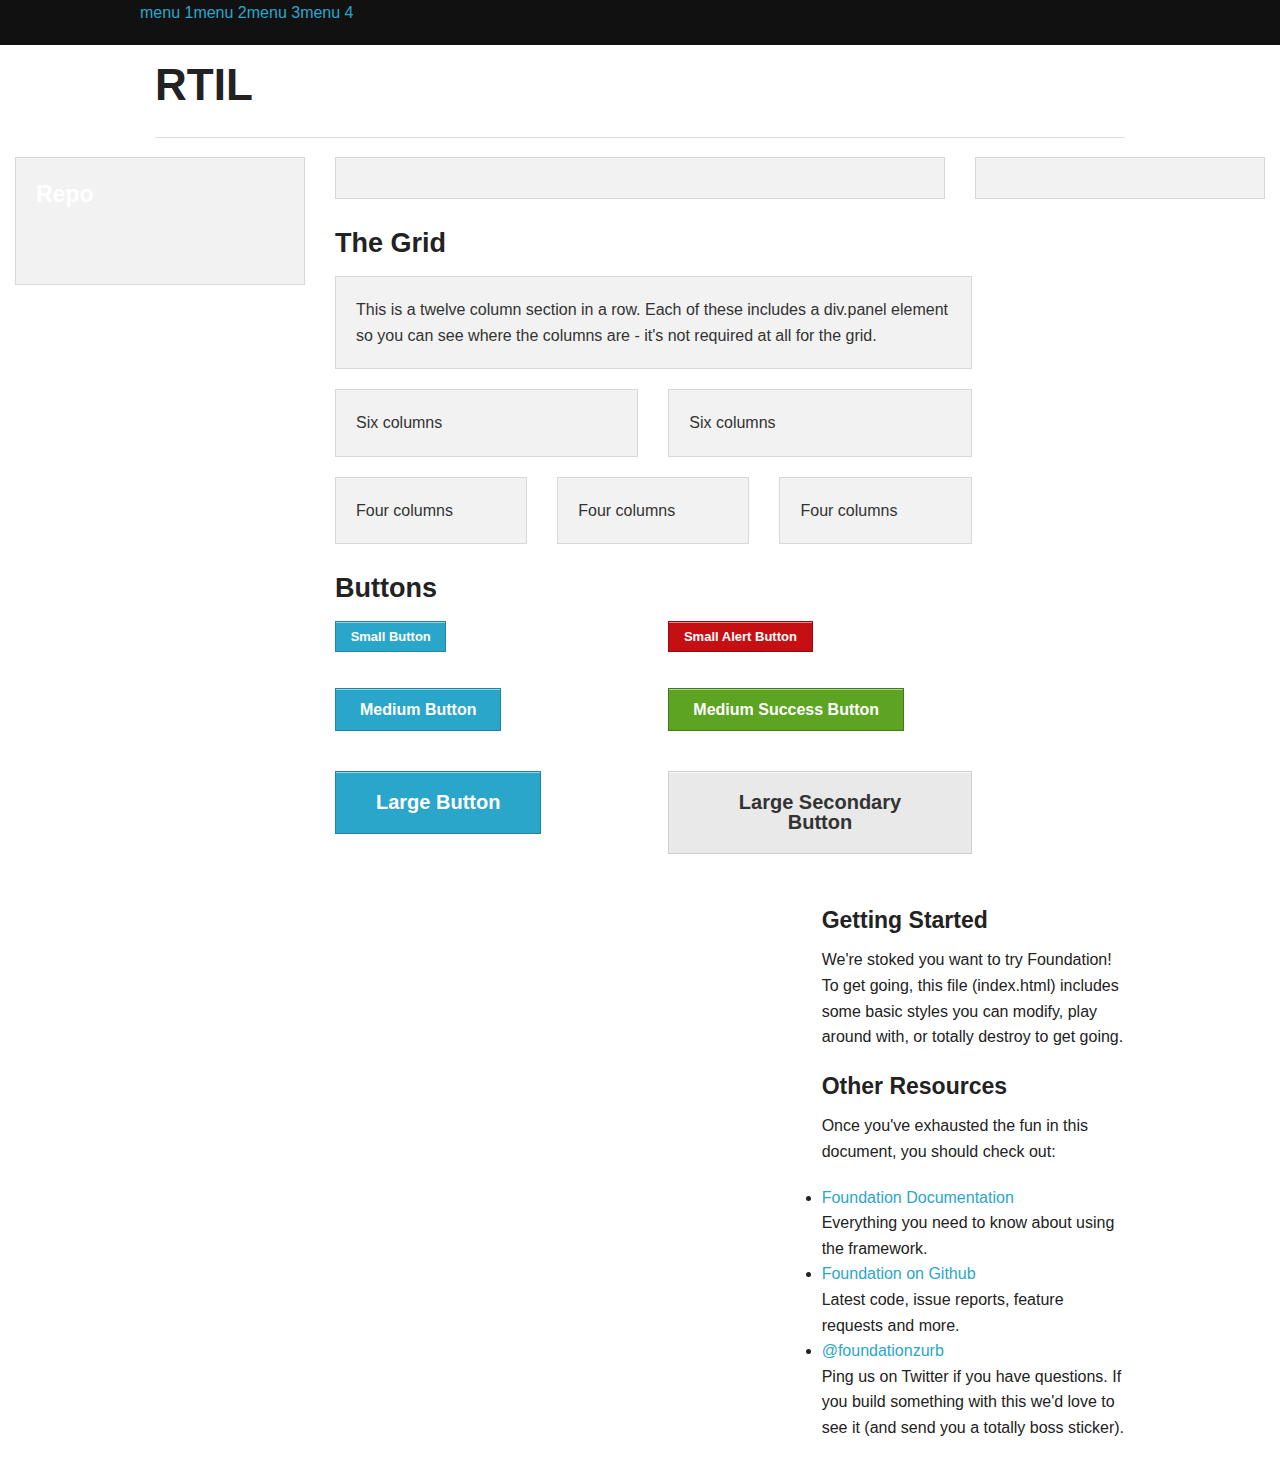
==== commit fef8ce0a: "refactor of RepoPages and tests" ====
--- a/CowFarmdation/index.html
+++ b/CowFarmdation/index.html
@@ -36,24 +36,17 @@
                 <div class="panel">
 
                     <article class="repos">
-                        <header class="contain-to-grid">
-                            <div class="top-bar row">
-                                <ul class="left">
-                                    <li><h4>Repo</h4></li>
-                                </ul>
-                                <ul class="right">
-                                    <li><div class="page-count"></div></li>
-                                </ul>
-                            </div>
+                        <header>
+                         <h4>Repo</h4>
                         </header>
-
-                        <ul class="git">
-                        </ul>
 
                         <nav class="repo pagination-centered">
                             <ul class="pagination">
                             </ul>
                         </nav>
+
+                        <ul class="git">
+                        </ul>
                     </article>
                 </div>
             </section>
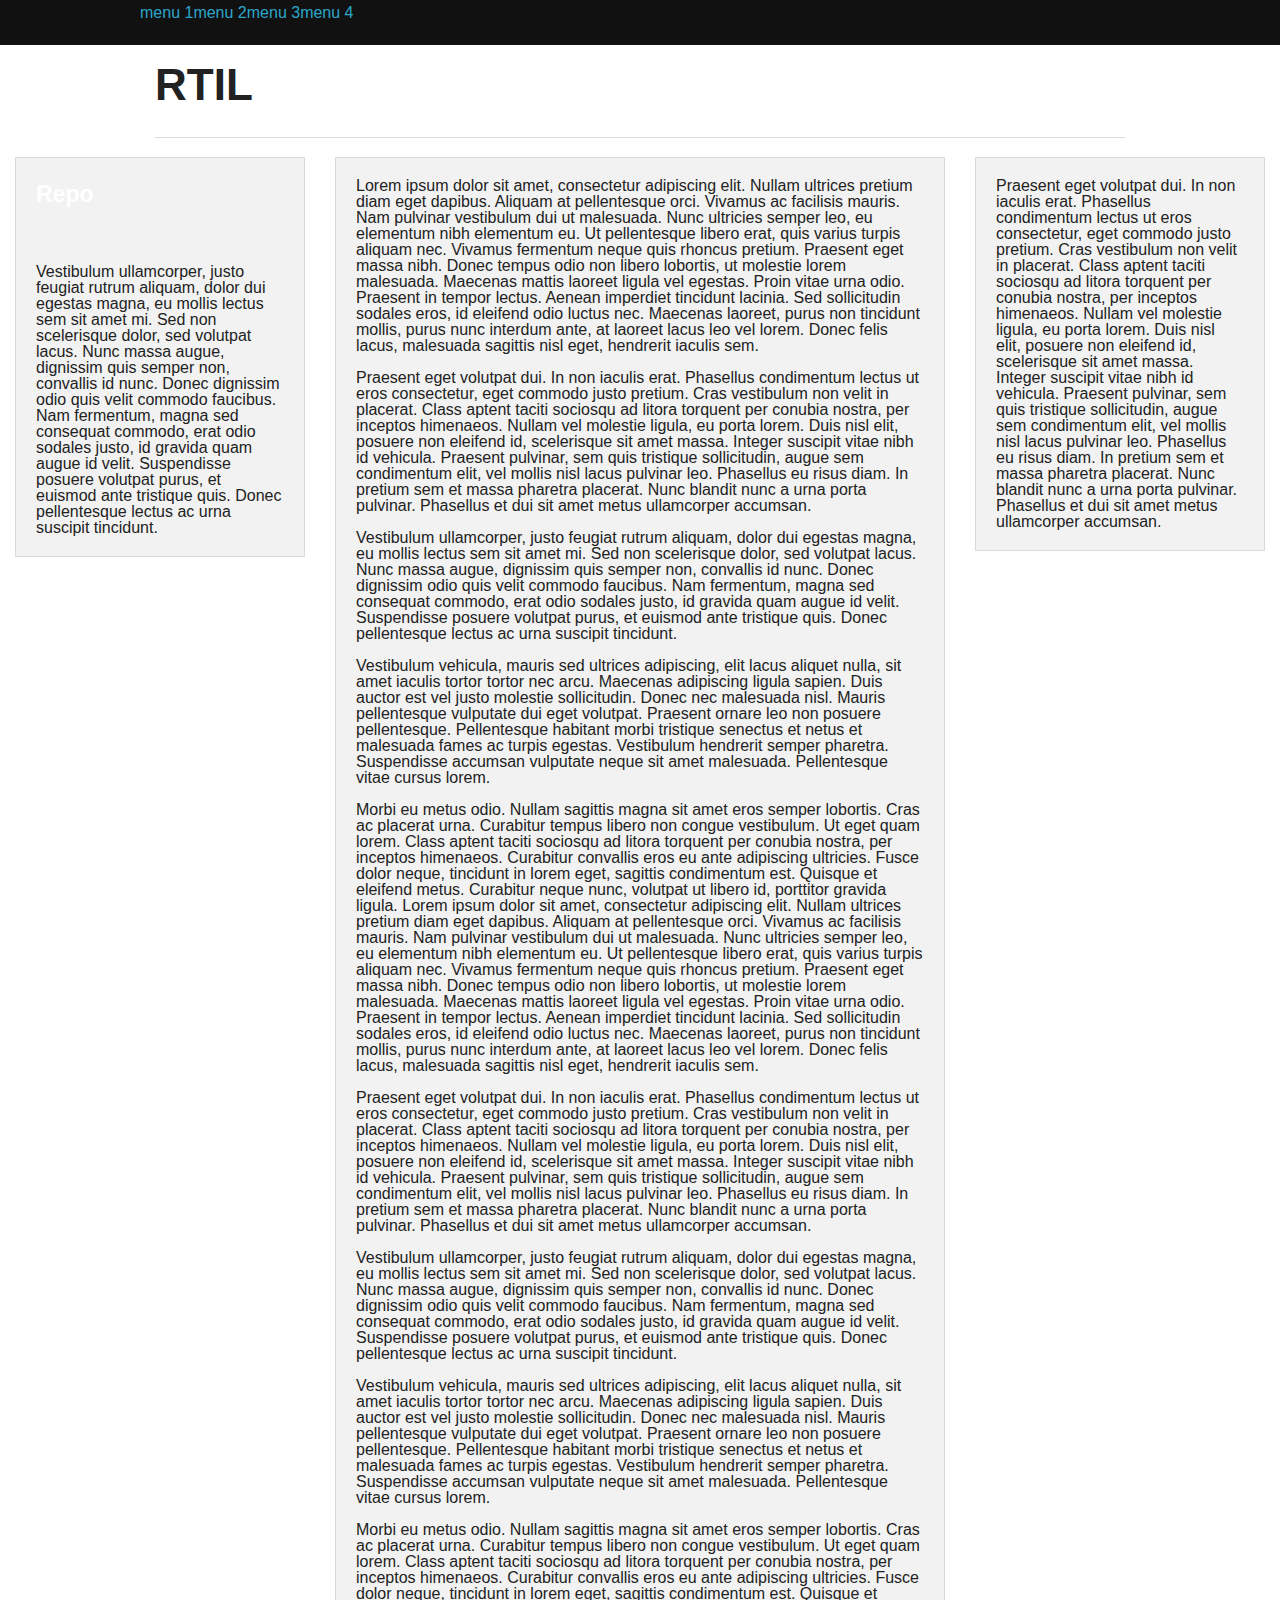
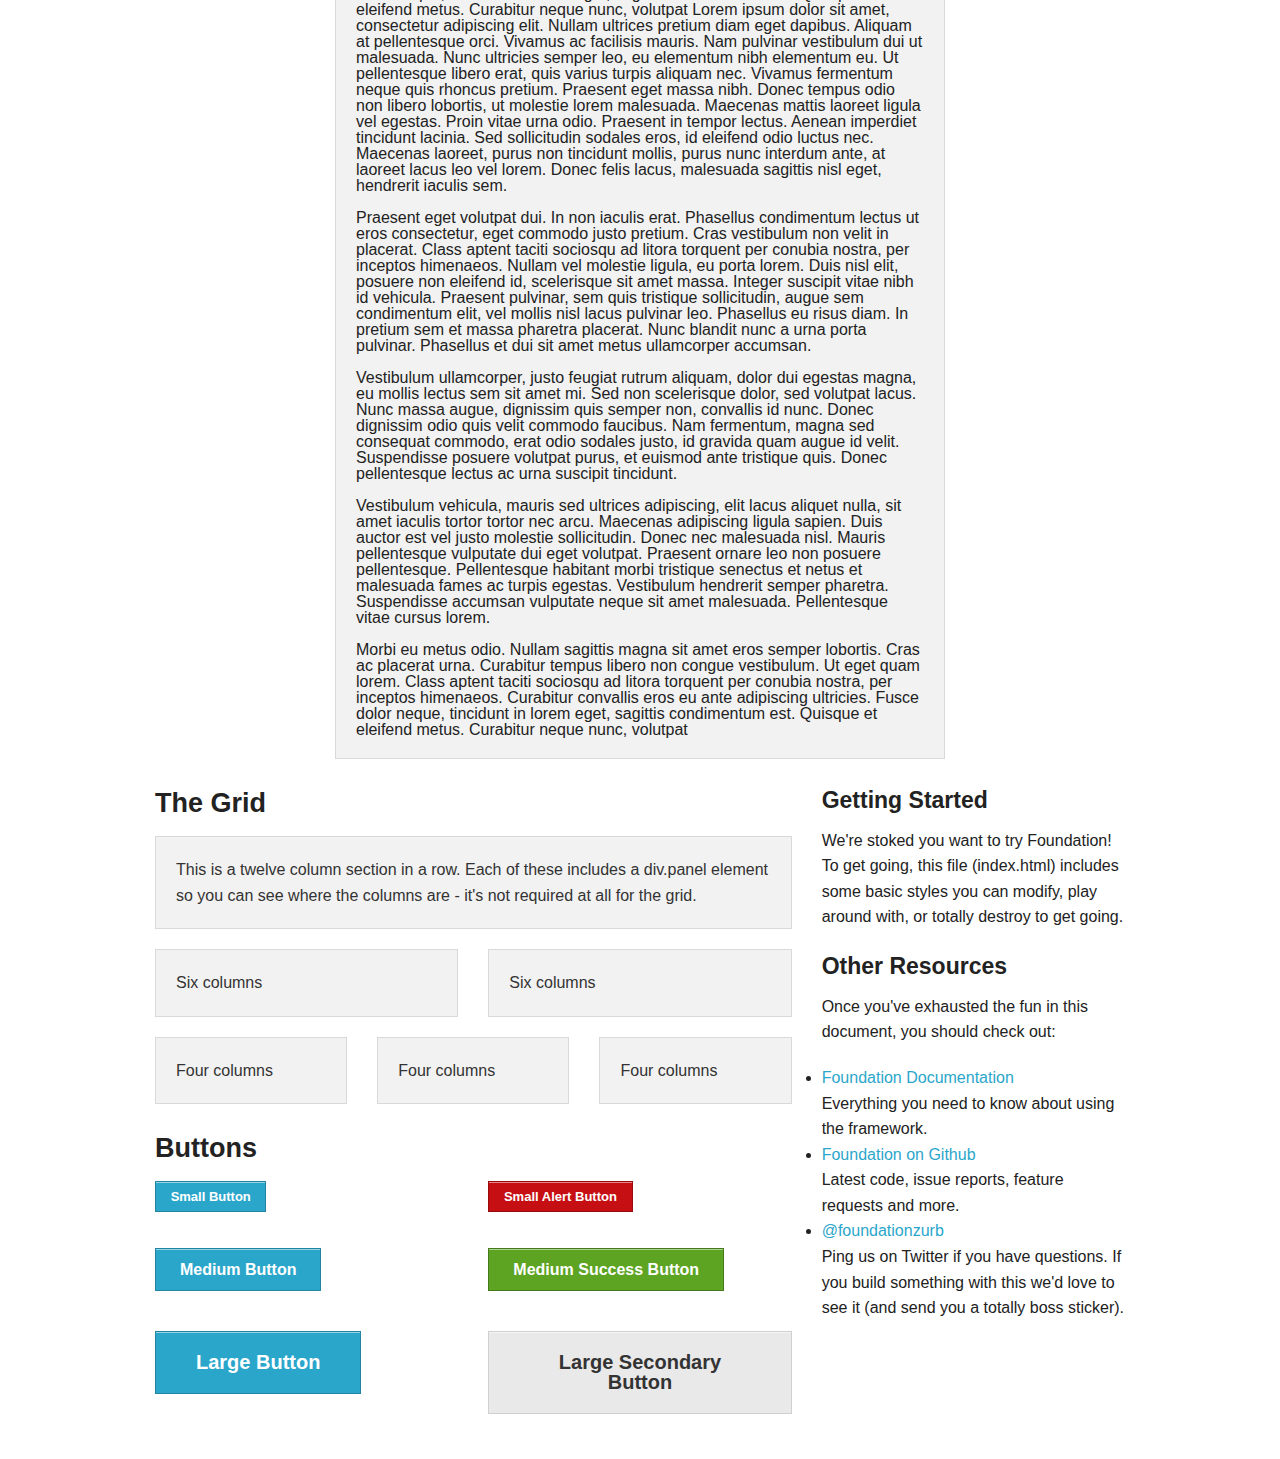
==== commit 451bada9: "add comtent for styling" ====
--- a/CowFarmdation/index.html
+++ b/CowFarmdation/index.html
@@ -37,7 +37,7 @@
 
                     <article class="repos">
                         <header>
-                         <h4>Repo</h4>
+                            <h4>Repo</h4>
                         </header>
 
                         <nav class="repo pagination-centered">
@@ -48,16 +48,186 @@
                         <ul class="git">
                         </ul>
                     </article>
+
+                    <article class="notes">
+                        Vestibulum ullamcorper, justo feugiat rutrum aliquam, dolor dui egestas
+                        magna, eu mollis lectus sem sit amet mi. Sed non scelerisque dolor, sed
+                        volutpat lacus. Nunc massa augue, dignissim quis semper non, convallis id
+                        nunc. Donec dignissim odio quis velit commodo faucibus. Nam fermentum,
+                        magna sed consequat commodo, erat odio sodales justo, id gravida quam
+                        augue id velit. Suspendisse posuere volutpat purus, et euismod ante
+                        tristique quis. Donec pellentesque lectus ac urna suscipit tincidunt.
+                    </article>
                 </div>
             </section>
 
             <div class="large-6 columns">
                 <div class="panel">
+                    <section class="middle">
+                        <article class="main">
+                            Lorem ipsum dolor sit amet, consectetur adipiscing elit. Nullam ultrices
+                            pretium diam eget dapibus. Aliquam at pellentesque orci. Vivamus ac
+                            facilisis mauris. Nam pulvinar vestibulum dui ut malesuada. Nunc ultricies
+                            semper leo, eu elementum nibh elementum eu. Ut pellentesque libero erat,
+                            quis varius turpis aliquam nec. Vivamus fermentum neque quis rhoncus
+                            pretium. Praesent eget massa nibh. Donec tempus odio non libero lobortis,
+                            ut molestie lorem malesuada. Maecenas mattis laoreet ligula vel egestas.
+                            Proin vitae urna odio. Praesent in tempor lectus. Aenean imperdiet
+                            tincidunt lacinia. Sed sollicitudin sodales eros, id eleifend odio luctus
+                            nec. Maecenas laoreet, purus non tincidunt mollis, purus nunc interdum
+                            ante, at laoreet lacus leo vel lorem. Donec felis lacus, malesuada
+                            sagittis nisl eget, hendrerit iaculis sem.
+                            <br />    <br />
+                            Praesent eget volutpat dui. In non iaculis erat. Phasellus condimentum
+                            lectus ut eros consectetur, eget commodo justo pretium. Cras vestibulum
+                            non velit in placerat. Class aptent taciti sociosqu ad litora torquent per
+                            conubia nostra, per inceptos himenaeos. Nullam vel molestie ligula, eu
+                            porta lorem. Duis nisl elit, posuere non eleifend id, scelerisque sit amet 
+                            massa. Integer suscipit vitae nibh id vehicula. Praesent pulvinar, sem
+                            quis tristique sollicitudin, augue sem condimentum elit, vel mollis nisl
+                            lacus pulvinar leo. Phasellus eu risus diam. In pretium sem et massa
+                            pharetra placerat. Nunc blandit nunc a urna porta pulvinar. Phasellus et
+                            dui sit amet metus ullamcorper accumsan.
+                            <br />     <br />
+                            Vestibulum ullamcorper, justo feugiat rutrum aliquam, dolor dui egestas
+                            magna, eu mollis lectus sem sit amet mi. Sed non scelerisque dolor, sed
+                            volutpat lacus. Nunc massa augue, dignissim quis semper non, convallis id
+                            nunc. Donec dignissim odio quis velit commodo faucibus. Nam fermentum,
+                            magna sed consequat commodo, erat odio sodales justo, id gravida quam
+                            augue id velit. Suspendisse posuere volutpat purus, et euismod ante
+                            tristique quis. Donec pellentesque lectus ac urna suscipit tincidunt.
+                            <br />      <br />
+                            Vestibulum vehicula, mauris sed ultrices adipiscing, elit lacus aliquet
+                            nulla, sit amet iaculis tortor tortor nec arcu. Maecenas adipiscing ligula
+                            sapien. Duis auctor est vel justo molestie sollicitudin. Donec nec
+                            malesuada nisl. Mauris pellentesque vulputate dui eget volutpat. Praesent
+                            ornare leo non posuere pellentesque. Pellentesque habitant morbi tristique
+                            senectus et netus et malesuada fames ac turpis egestas. Vestibulum
+                            hendrerit semper pharetra. Suspendisse accumsan vulputate neque sit amet
+                            malesuada. Pellentesque vitae cursus lorem.
+                            <br />       <br />
+                            Morbi eu metus odio. Nullam sagittis magna sit amet eros semper lobortis.
+                            Cras ac placerat urna. Curabitur tempus libero non congue vestibulum. Ut
+                            eget quam lorem. Class aptent taciti sociosqu ad litora torquent per
+                            conubia nostra, per inceptos himenaeos. Curabitur convallis eros eu ante
+                            adipiscing ultricies. Fusce dolor neque, tincidunt in lorem eget, sagittis
+                            condimentum est. Quisque et eleifend metus. Curabitur neque nunc, volutpat
+                            ut libero id, porttitor gravida ligula.
+                            Lorem ipsum dolor sit amet, consectetur adipiscing elit. Nullam ultrices
+                            pretium diam eget dapibus. Aliquam at pellentesque orci. Vivamus ac
+                            facilisis mauris. Nam pulvinar vestibulum dui ut malesuada. Nunc ultricies
+                            semper leo, eu elementum nibh elementum eu. Ut pellentesque libero erat,
+                            quis varius turpis aliquam nec. Vivamus fermentum neque quis rhoncus
+                            pretium. Praesent eget massa nibh. Donec tempus odio non libero lobortis,
+                            ut molestie lorem malesuada. Maecenas mattis laoreet ligula vel egestas.
+                            Proin vitae urna odio. Praesent in tempor lectus. Aenean imperdiet
+                            tincidunt lacinia. Sed sollicitudin sodales eros, id eleifend odio luctus
+                            nec. Maecenas laoreet, purus non tincidunt mollis, purus nunc interdum
+                            ante, at laoreet lacus leo vel lorem. Donec felis lacus, malesuada
+                            sagittis nisl eget, hendrerit iaculis sem.
+                            <br />    <br />
+                            Praesent eget volutpat dui. In non iaculis erat. Phasellus condimentum
+                            lectus ut eros consectetur, eget commodo justo pretium. Cras vestibulum
+                            non velit in placerat. Class aptent taciti sociosqu ad litora torquent per
+                            conubia nostra, per inceptos himenaeos. Nullam vel molestie ligula, eu
+                            porta lorem. Duis nisl elit, posuere non eleifend id, scelerisque sit amet 
+                            massa. Integer suscipit vitae nibh id vehicula. Praesent pulvinar, sem
+                            quis tristique sollicitudin, augue sem condimentum elit, vel mollis nisl
+                            lacus pulvinar leo. Phasellus eu risus diam. In pretium sem et massa
+                            pharetra placerat. Nunc blandit nunc a urna porta pulvinar. Phasellus et
+                            dui sit amet metus ullamcorper accumsan.
+                            <br />     <br />
+                            Vestibulum ullamcorper, justo feugiat rutrum aliquam, dolor dui egestas
+                            magna, eu mollis lectus sem sit amet mi. Sed non scelerisque dolor, sed
+                            volutpat lacus. Nunc massa augue, dignissim quis semper non, convallis id
+                            nunc. Donec dignissim odio quis velit commodo faucibus. Nam fermentum,
+                            magna sed consequat commodo, erat odio sodales justo, id gravida quam
+                            augue id velit. Suspendisse posuere volutpat purus, et euismod ante
+                            tristique quis. Donec pellentesque lectus ac urna suscipit tincidunt.
+                            <br />      <br />
+                            Vestibulum vehicula, mauris sed ultrices adipiscing, elit lacus aliquet
+                            nulla, sit amet iaculis tortor tortor nec arcu. Maecenas adipiscing ligula
+                            sapien. Duis auctor est vel justo molestie sollicitudin. Donec nec
+                            malesuada nisl. Mauris pellentesque vulputate dui eget volutpat. Praesent
+                            ornare leo non posuere pellentesque. Pellentesque habitant morbi tristique
+                            senectus et netus et malesuada fames ac turpis egestas. Vestibulum
+                            hendrerit semper pharetra. Suspendisse accumsan vulputate neque sit amet
+                            malesuada. Pellentesque vitae cursus lorem.
+                            <br />       <br />
+                            Morbi eu metus odio. Nullam sagittis magna sit amet eros semper lobortis.
+                            Cras ac placerat urna. Curabitur tempus libero non congue vestibulum. Ut
+                            eget quam lorem. Class aptent taciti sociosqu ad litora torquent per
+                            conubia nostra, per inceptos himenaeos. Curabitur convallis eros eu ante
+                            adipiscing ultricies. Fusce dolor neque, tincidunt in lorem eget, sagittis
+                            condimentum est. Quisque et eleifend metus. Curabitur neque nunc, volutpat
+                            Lorem ipsum dolor sit amet, consectetur adipiscing elit. Nullam ultrices
+                            pretium diam eget dapibus. Aliquam at pellentesque orci. Vivamus ac
+                            facilisis mauris. Nam pulvinar vestibulum dui ut malesuada. Nunc ultricies
+                            semper leo, eu elementum nibh elementum eu. Ut pellentesque libero erat,
+                            quis varius turpis aliquam nec. Vivamus fermentum neque quis rhoncus
+                            pretium. Praesent eget massa nibh. Donec tempus odio non libero lobortis,
+                            ut molestie lorem malesuada. Maecenas mattis laoreet ligula vel egestas.
+                            Proin vitae urna odio. Praesent in tempor lectus. Aenean imperdiet
+                            tincidunt lacinia. Sed sollicitudin sodales eros, id eleifend odio luctus
+                            nec. Maecenas laoreet, purus non tincidunt mollis, purus nunc interdum
+                            ante, at laoreet lacus leo vel lorem. Donec felis lacus, malesuada
+                            sagittis nisl eget, hendrerit iaculis sem.
+                            <br />    <br />
+                            Praesent eget volutpat dui. In non iaculis erat. Phasellus condimentum
+                            lectus ut eros consectetur, eget commodo justo pretium. Cras vestibulum
+                            non velit in placerat. Class aptent taciti sociosqu ad litora torquent per
+                            conubia nostra, per inceptos himenaeos. Nullam vel molestie ligula, eu
+                            porta lorem. Duis nisl elit, posuere non eleifend id, scelerisque sit amet 
+                            massa. Integer suscipit vitae nibh id vehicula. Praesent pulvinar, sem
+                            quis tristique sollicitudin, augue sem condimentum elit, vel mollis nisl
+                            lacus pulvinar leo. Phasellus eu risus diam. In pretium sem et massa
+                            pharetra placerat. Nunc blandit nunc a urna porta pulvinar. Phasellus et
+                            dui sit amet metus ullamcorper accumsan.
+                            <br />     <br />
+                            Vestibulum ullamcorper, justo feugiat rutrum aliquam, dolor dui egestas
+                            magna, eu mollis lectus sem sit amet mi. Sed non scelerisque dolor, sed
+                            volutpat lacus. Nunc massa augue, dignissim quis semper non, convallis id
+                            nunc. Donec dignissim odio quis velit commodo faucibus. Nam fermentum,
+                            magna sed consequat commodo, erat odio sodales justo, id gravida quam
+                            augue id velit. Suspendisse posuere volutpat purus, et euismod ante
+                            tristique quis. Donec pellentesque lectus ac urna suscipit tincidunt.
+                            <br />      <br />
+                            Vestibulum vehicula, mauris sed ultrices adipiscing, elit lacus aliquet
+                            nulla, sit amet iaculis tortor tortor nec arcu. Maecenas adipiscing ligula
+                            sapien. Duis auctor est vel justo molestie sollicitudin. Donec nec
+                            malesuada nisl. Mauris pellentesque vulputate dui eget volutpat. Praesent
+                            ornare leo non posuere pellentesque. Pellentesque habitant morbi tristique
+                            senectus et netus et malesuada fames ac turpis egestas. Vestibulum
+                            hendrerit semper pharetra. Suspendisse accumsan vulputate neque sit amet
+                            malesuada. Pellentesque vitae cursus lorem.
+                            <br />       <br />
+                            Morbi eu metus odio. Nullam sagittis magna sit amet eros semper lobortis.
+                            Cras ac placerat urna. Curabitur tempus libero non congue vestibulum. Ut
+                            eget quam lorem. Class aptent taciti sociosqu ad litora torquent per
+                            conubia nostra, per inceptos himenaeos. Curabitur convallis eros eu ante
+                            adipiscing ultricies. Fusce dolor neque, tincidunt in lorem eget, sagittis
+                            condimentum est. Quisque et eleifend metus. Curabitur neque nunc, volutpat
+                        </article>
+                    </section>
                 </div>
             </div>
 
             <div class="large-3 columns">
                 <div class="panel">
+                    <section class="sidebar-right">
+                        <article>
+                            Praesent eget volutpat dui. In non iaculis erat. Phasellus condimentum
+                            lectus ut eros consectetur, eget commodo justo pretium. Cras vestibulum
+                            non velit in placerat. Class aptent taciti sociosqu ad litora torquent per
+                            conubia nostra, per inceptos himenaeos. Nullam vel molestie ligula, eu
+                            porta lorem. Duis nisl elit, posuere non eleifend id, scelerisque sit amet
+                            massa. Integer suscipit vitae nibh id vehicula. Praesent pulvinar, sem
+                            quis tristique sollicitudin, augue sem condimentum elit, vel mollis nisl
+                            lacus pulvinar leo. Phasellus eu risus diam. In pretium sem et massa
+                            pharetra placerat. Nunc blandit nunc a urna porta pulvinar. Phasellus et
+                            dui sit amet metus ullamcorper accumsan.
+                        </article>
+                    </section>
                 </div>
             </div>
         </div>
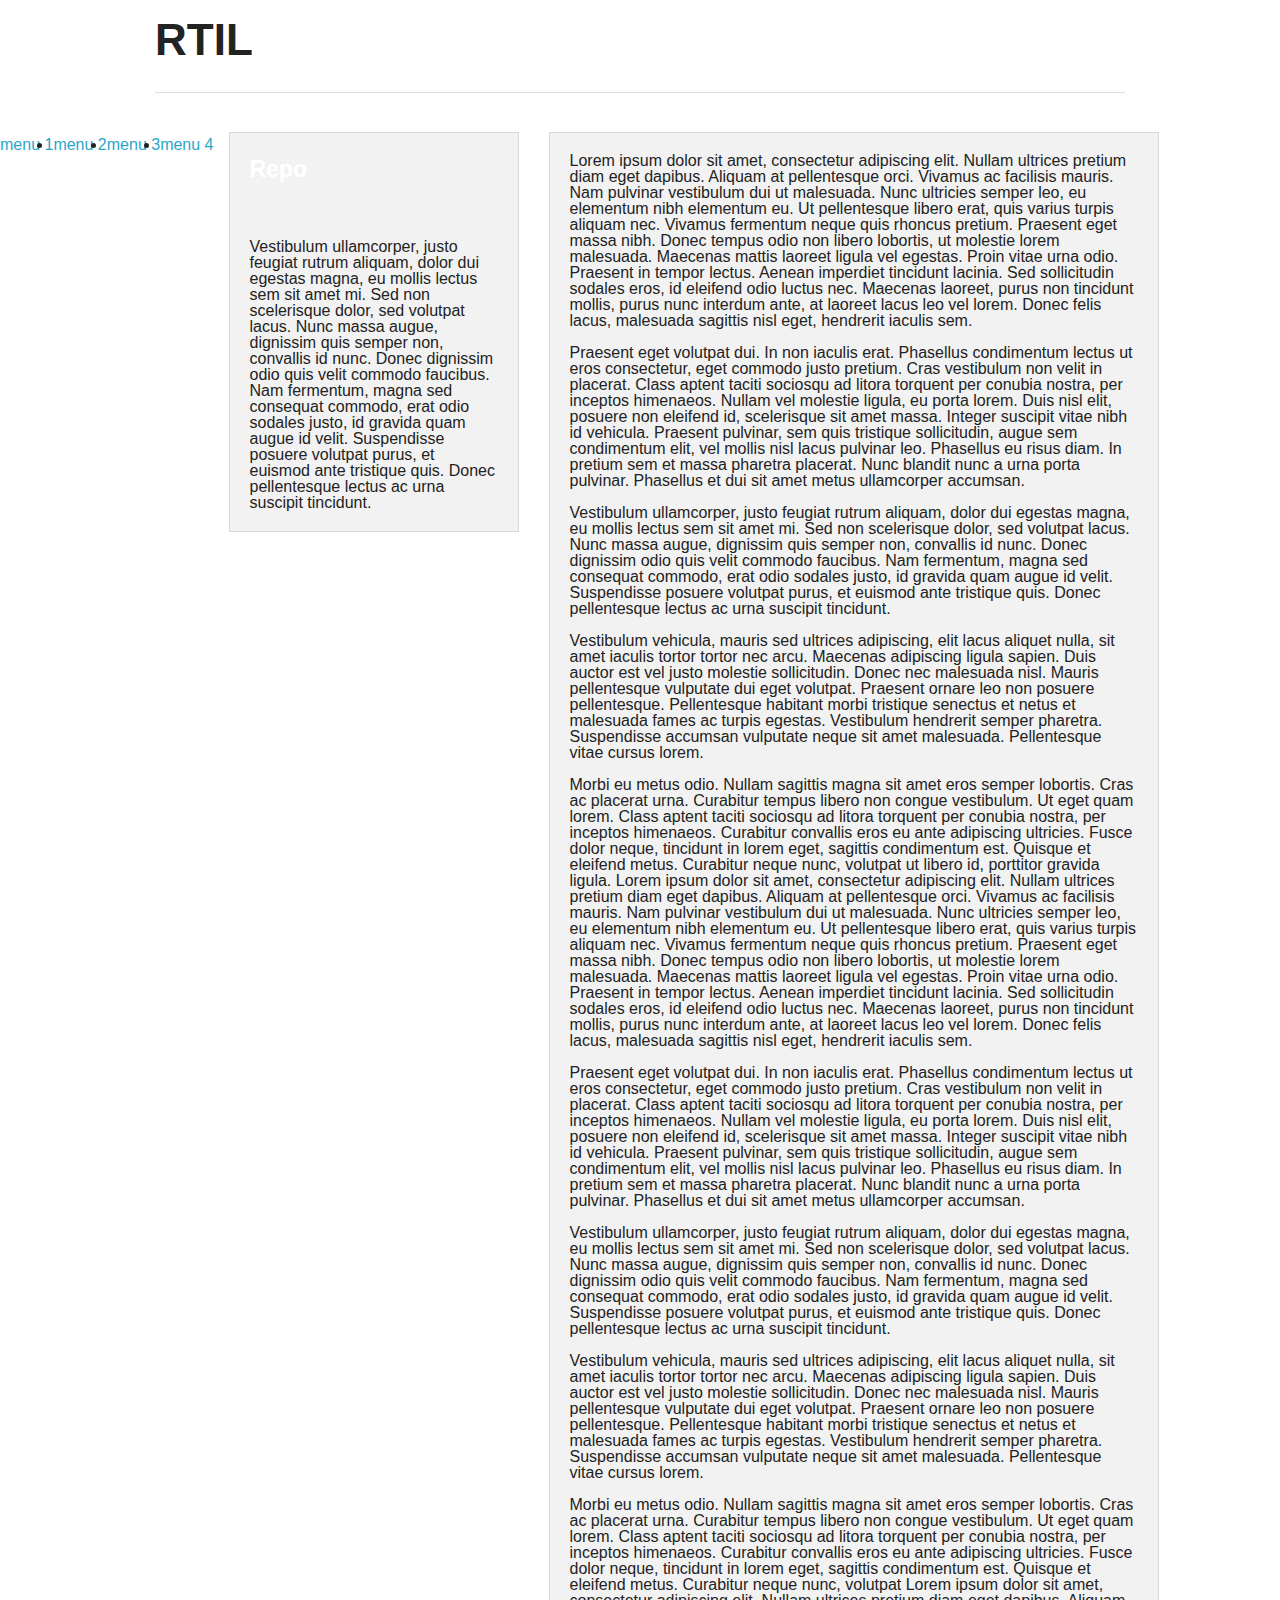
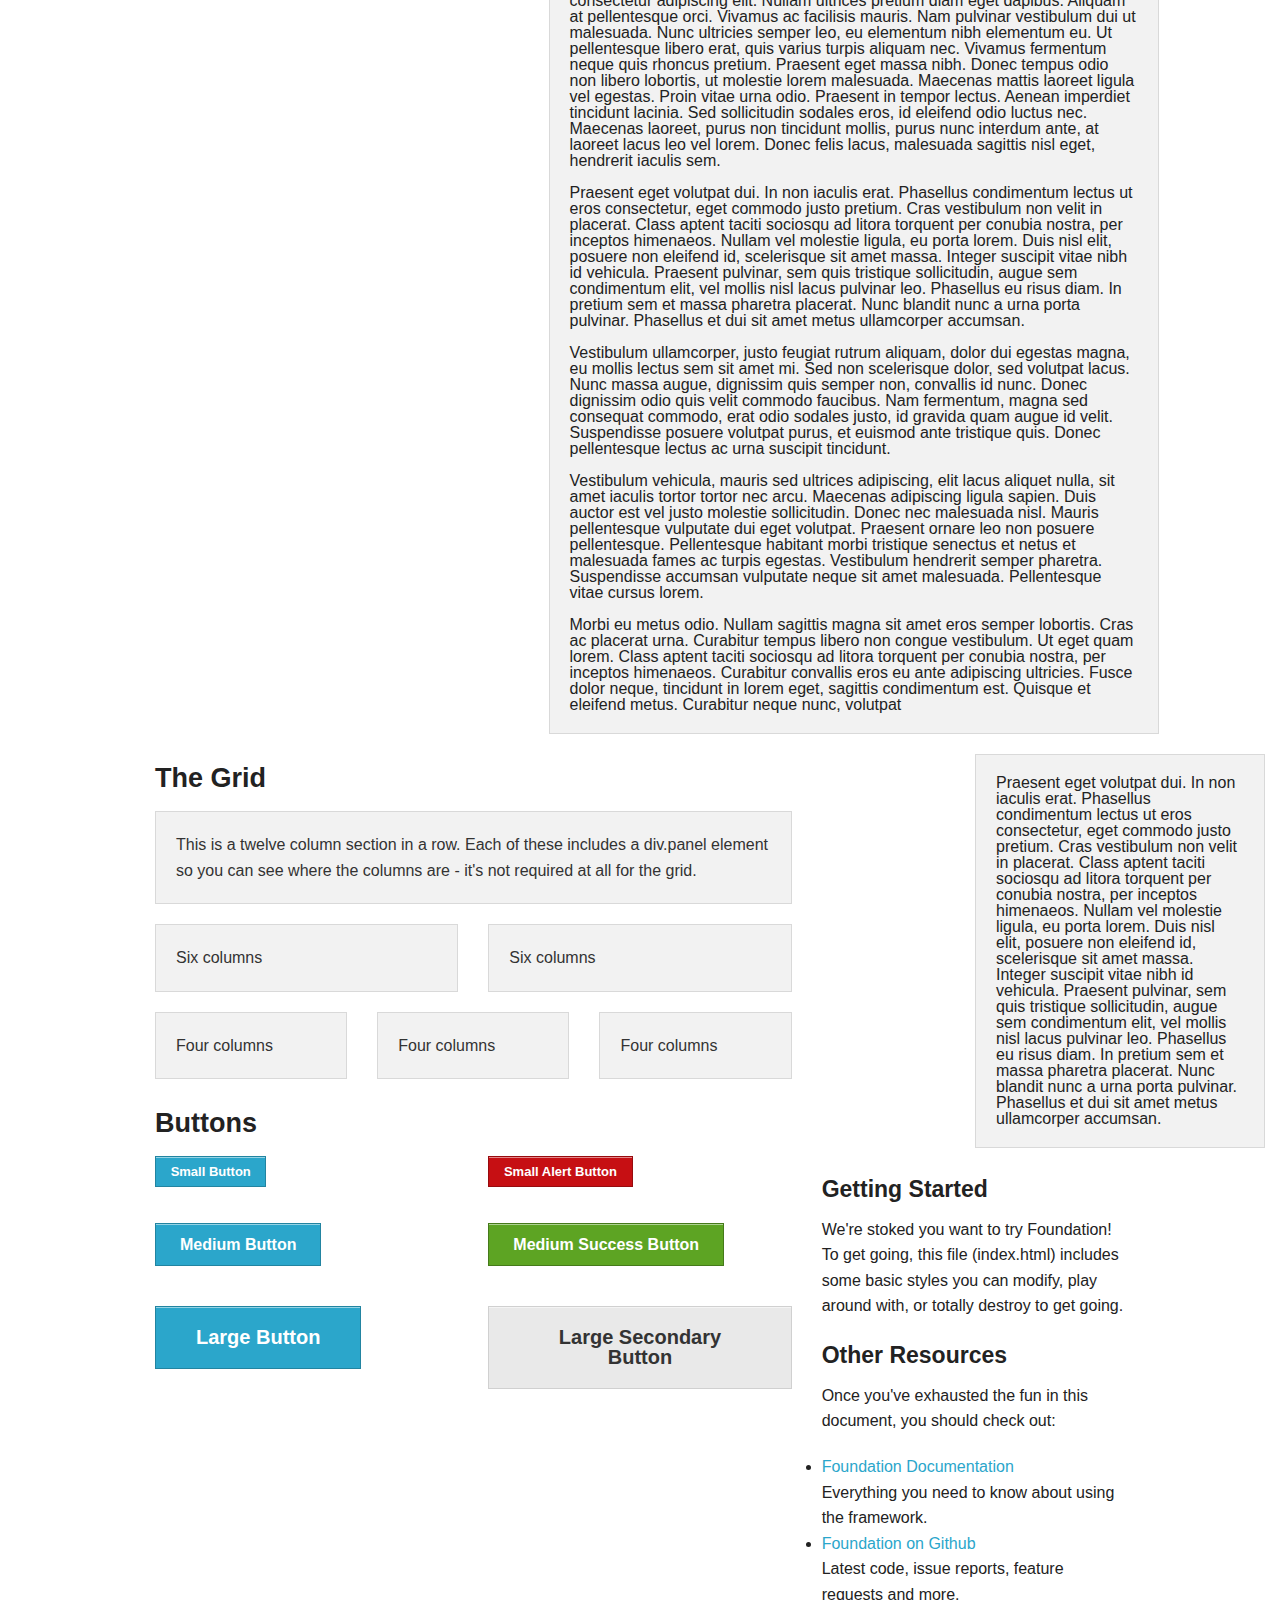
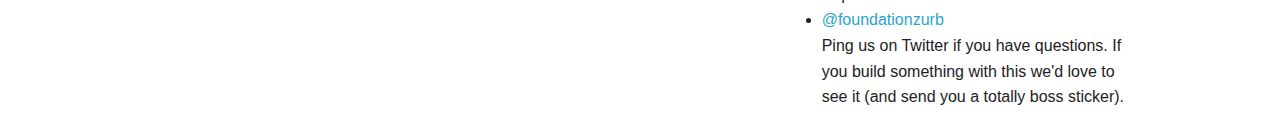
==== commit 953bb7ea: "Main Nav" ====
--- a/CowFarmdation/index.html
+++ b/CowFarmdation/index.html
@@ -13,17 +13,6 @@
     </head>
 
     <body>
-        <div class="nav-container contain-to-grid sticky">
-            <nav class="top-bar row">
-                <ul class='title-area'>
-                    <li class="left"><a>menu 1</a></li>
-                    <li class="left"><a>menu 2</a></li>
-                    <li class="left"><a>menu 3</a></li>
-                    <li class="left"><a>menu 4</a></li>
-                </ul>
-            </nav>
-        </div>
-
         <header class="row">
             <div class="large-12 columns">
                 <h1>RTIL</h1>
@@ -31,7 +20,23 @@
             </div>
         </Header>
 
+
         <div class="container">
+            <div class="nav-container">
+                <div class="sticky-nav">
+                    <nav class="main">
+                        <div class="topBar">
+                            <ul>
+                                <li class="left"><a>menu 1</a></li>
+                                <li class="left"><a>menu 2</a></li>
+                                <li class="left"><a>menu 3</a></li>
+                                <li class="left"><a>menu 4</a></li>
+                            </ul>
+                        </div>
+                    </nav>
+                </div>
+            </div>
+
             <section class="large-3 columns">
                 <div class="panel">
 
